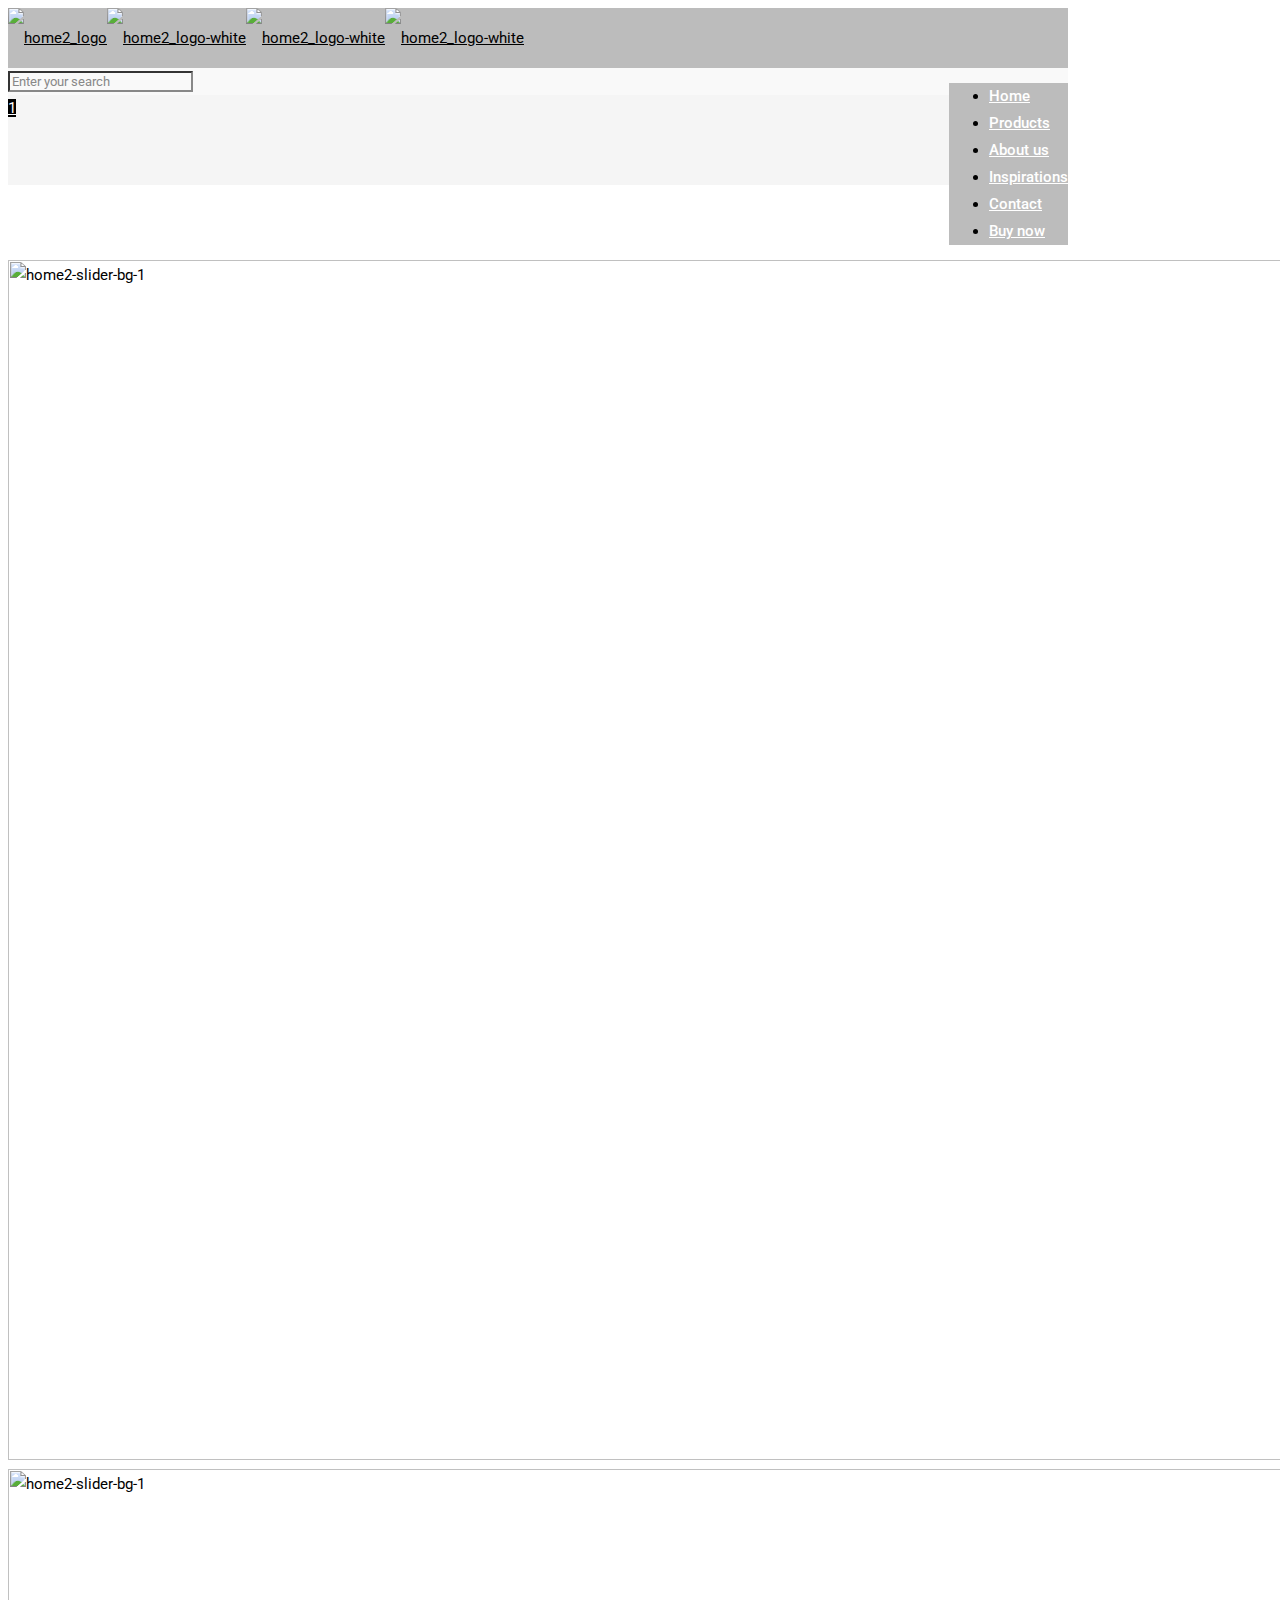
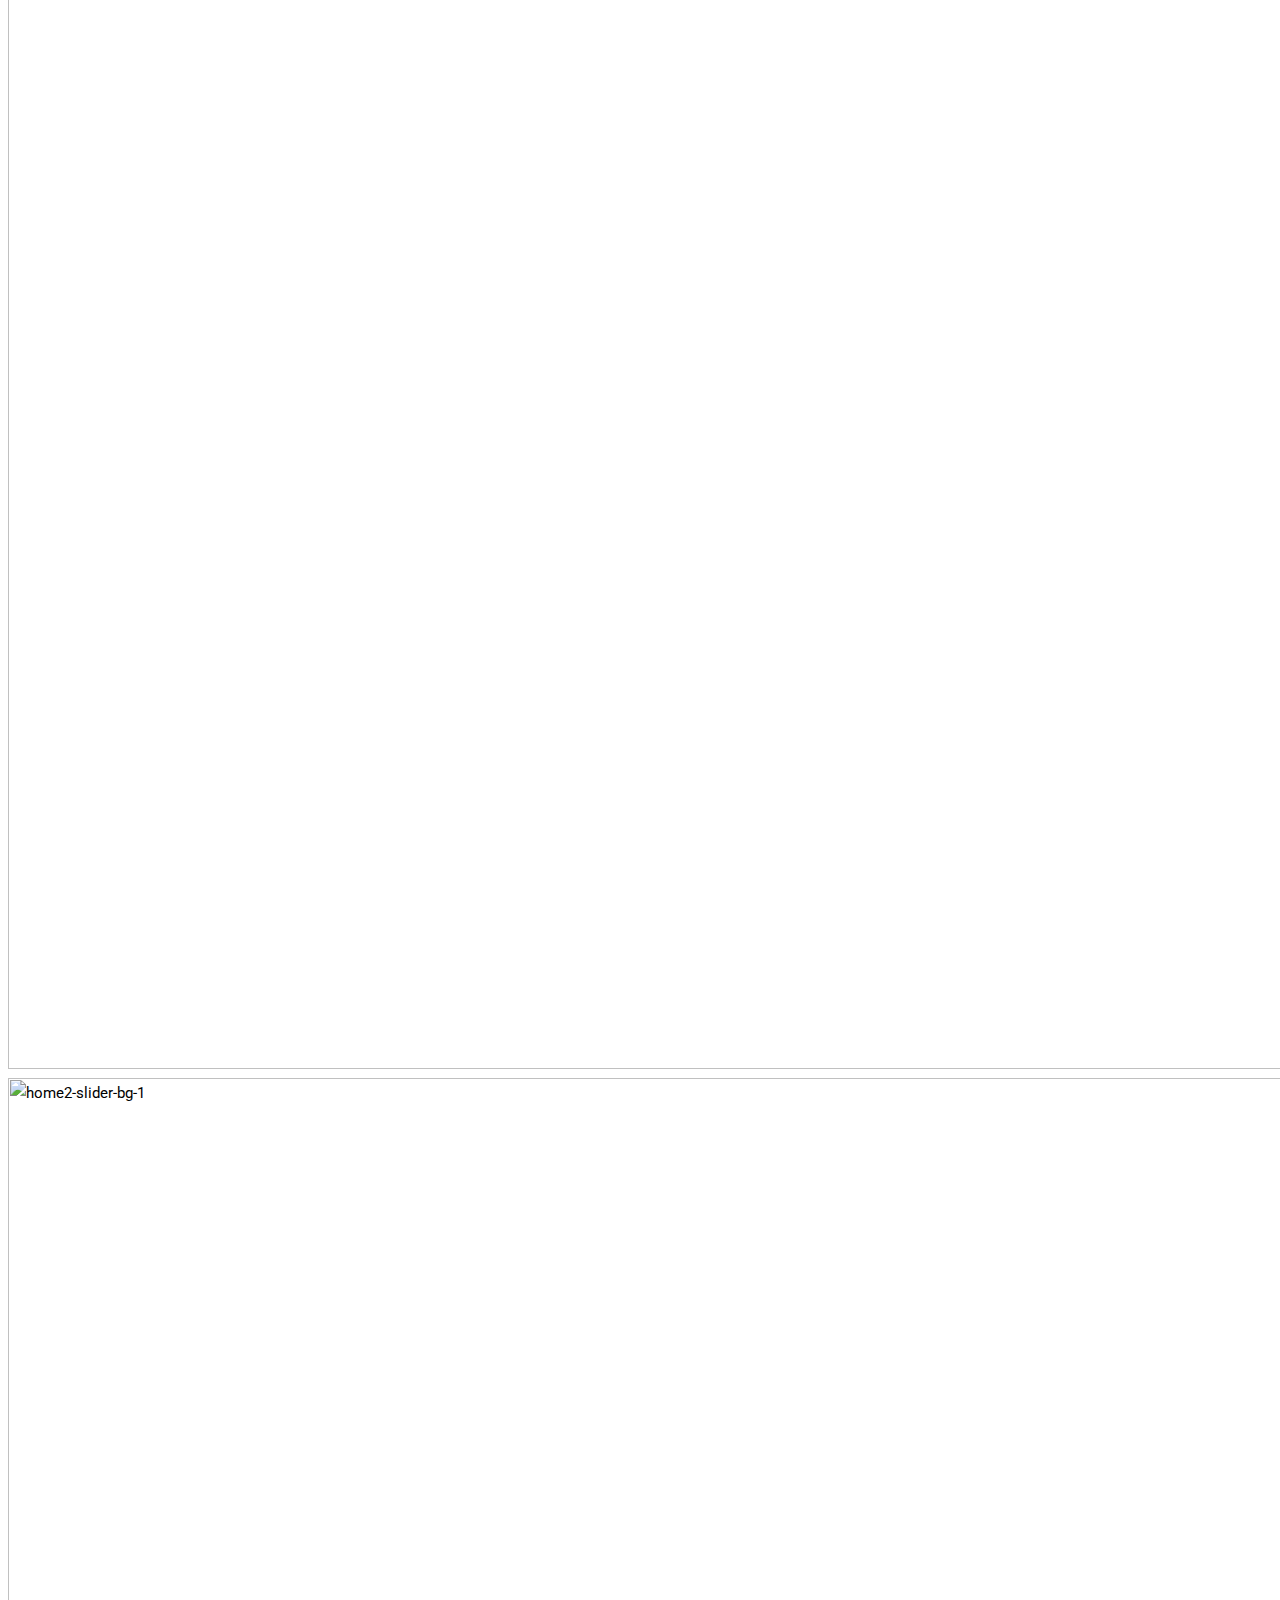
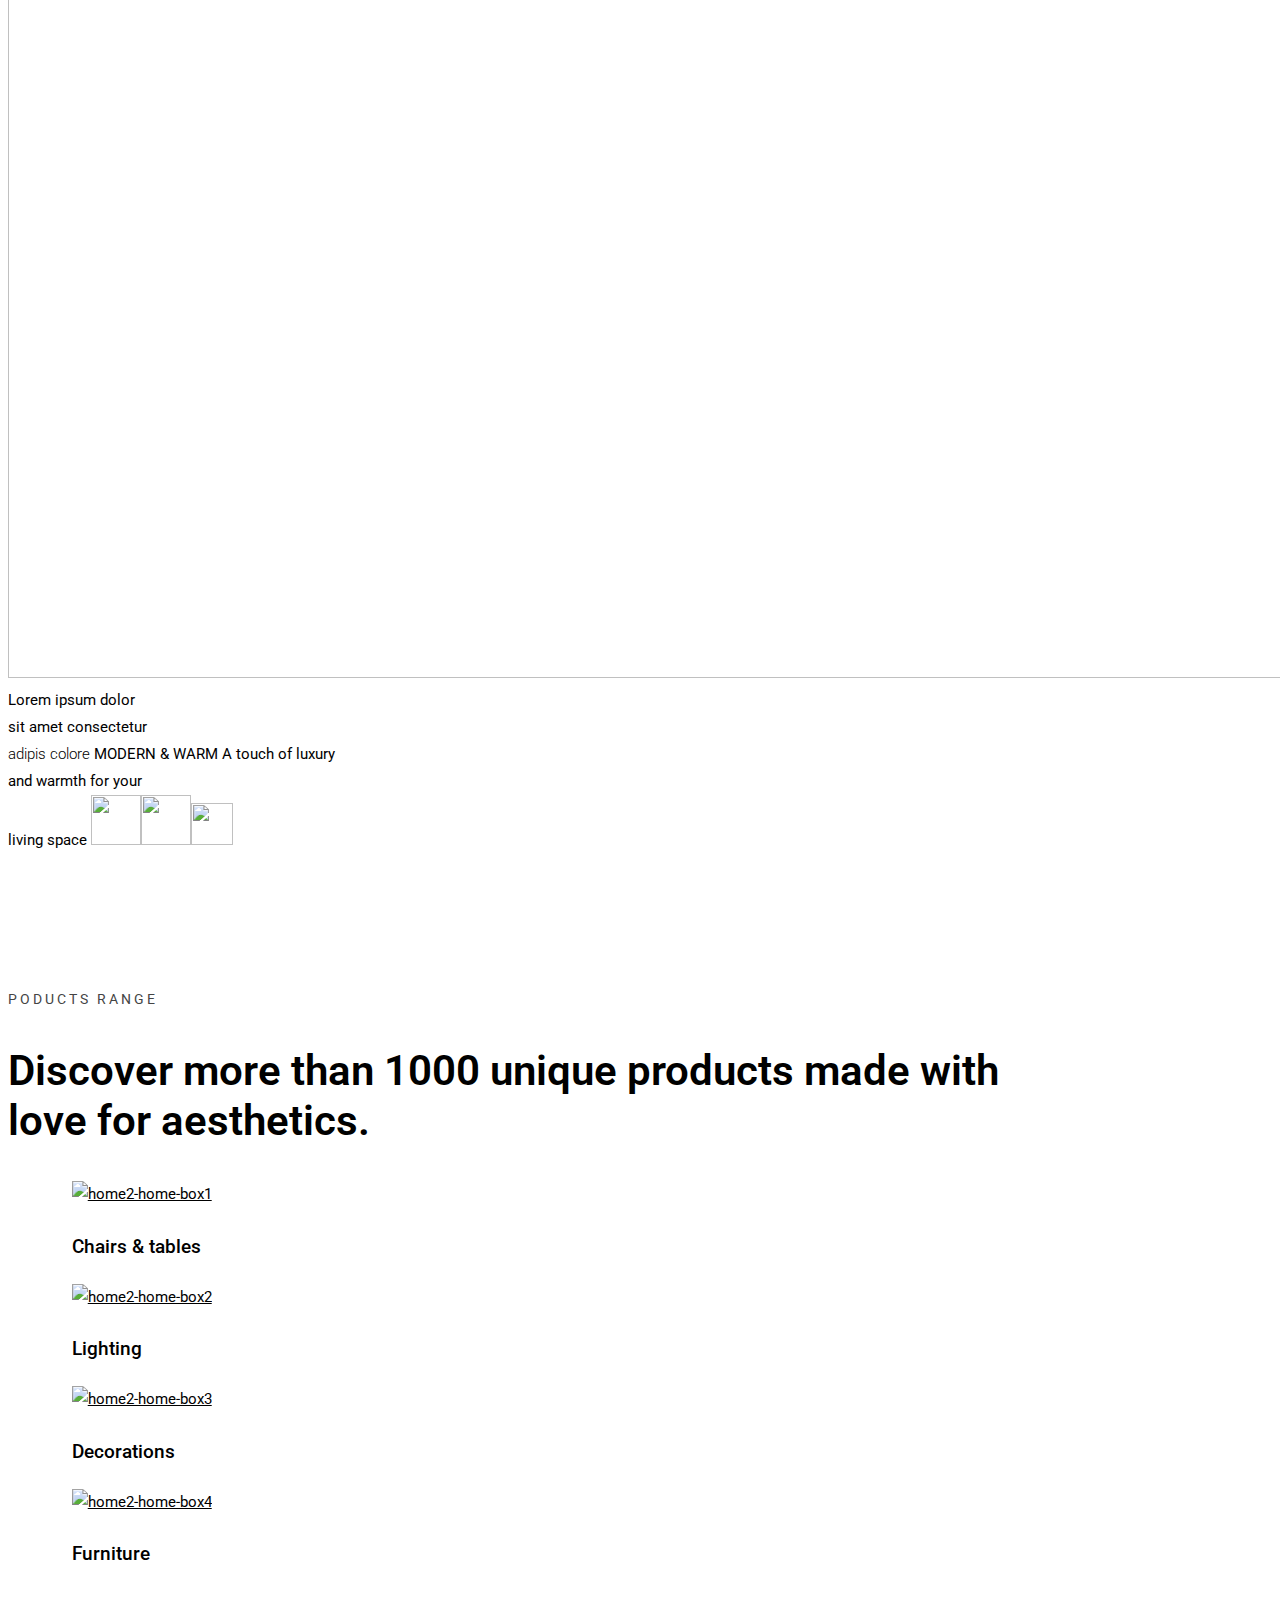
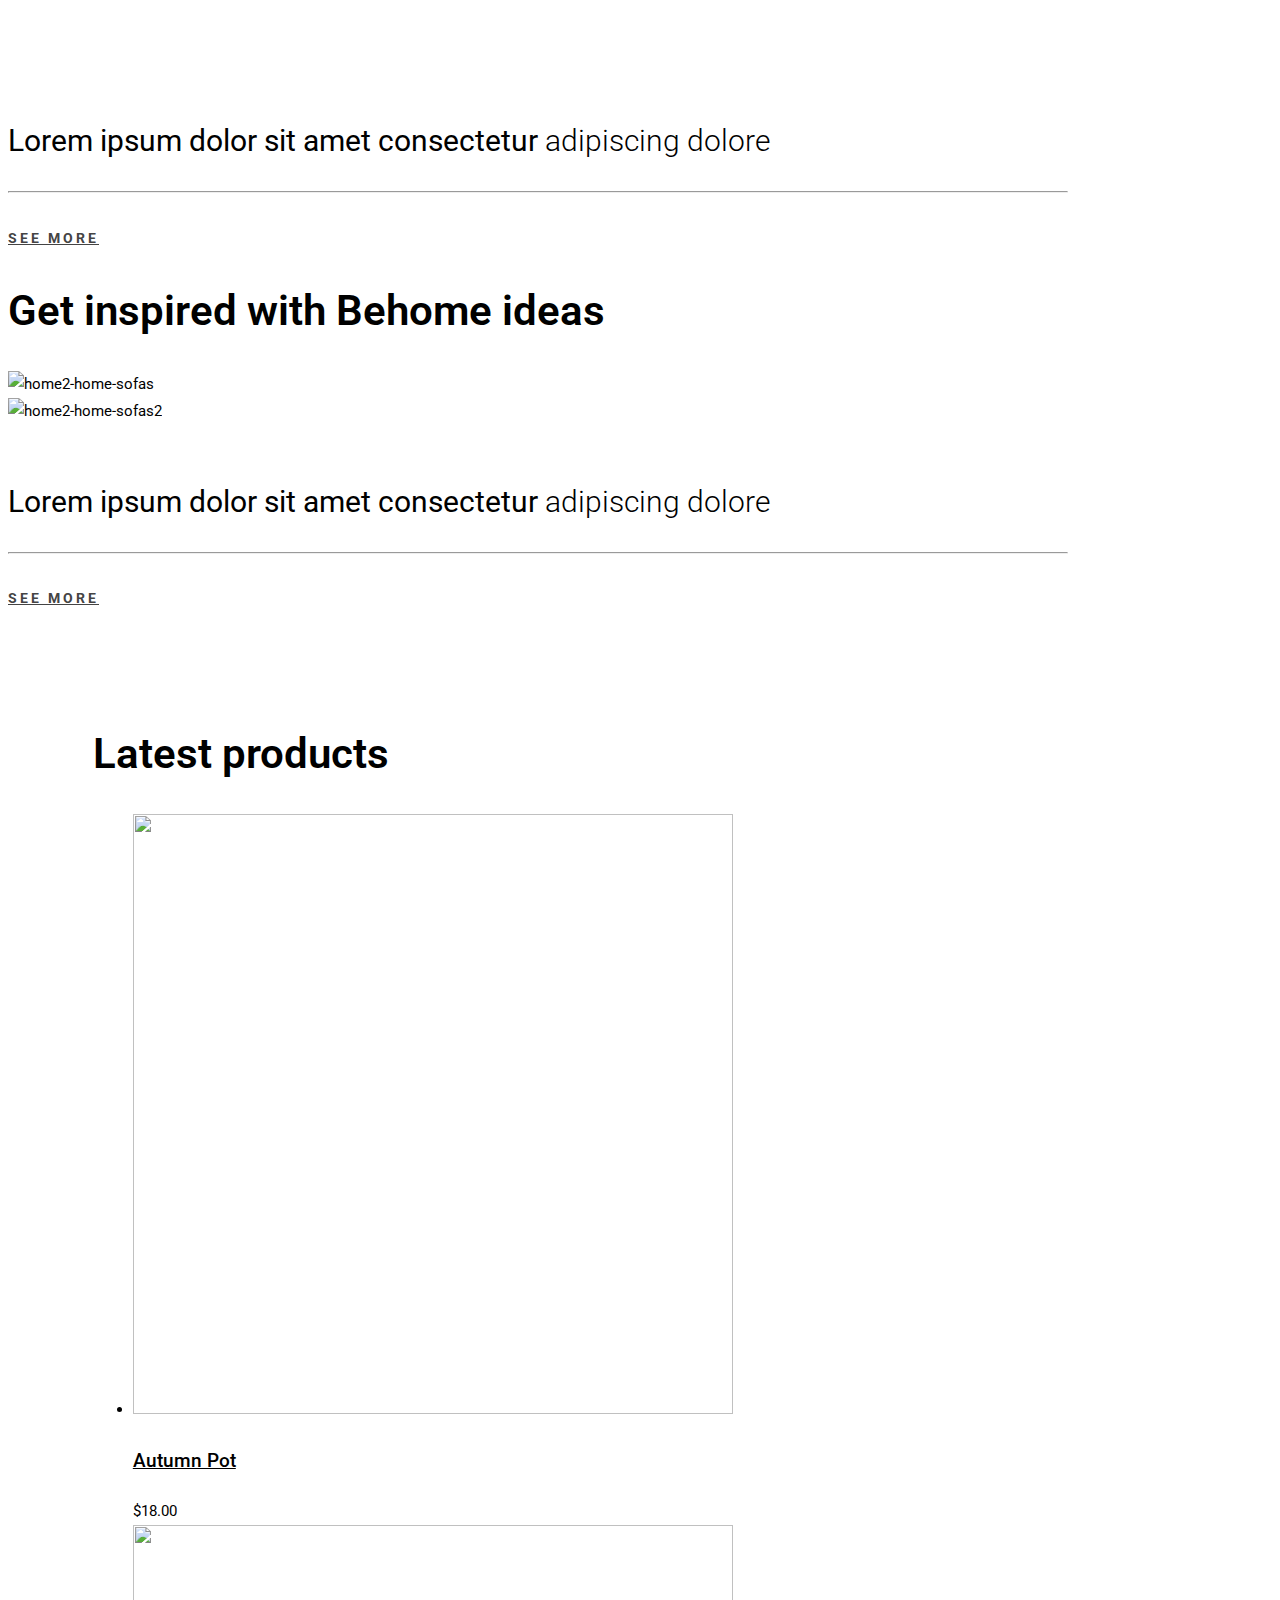
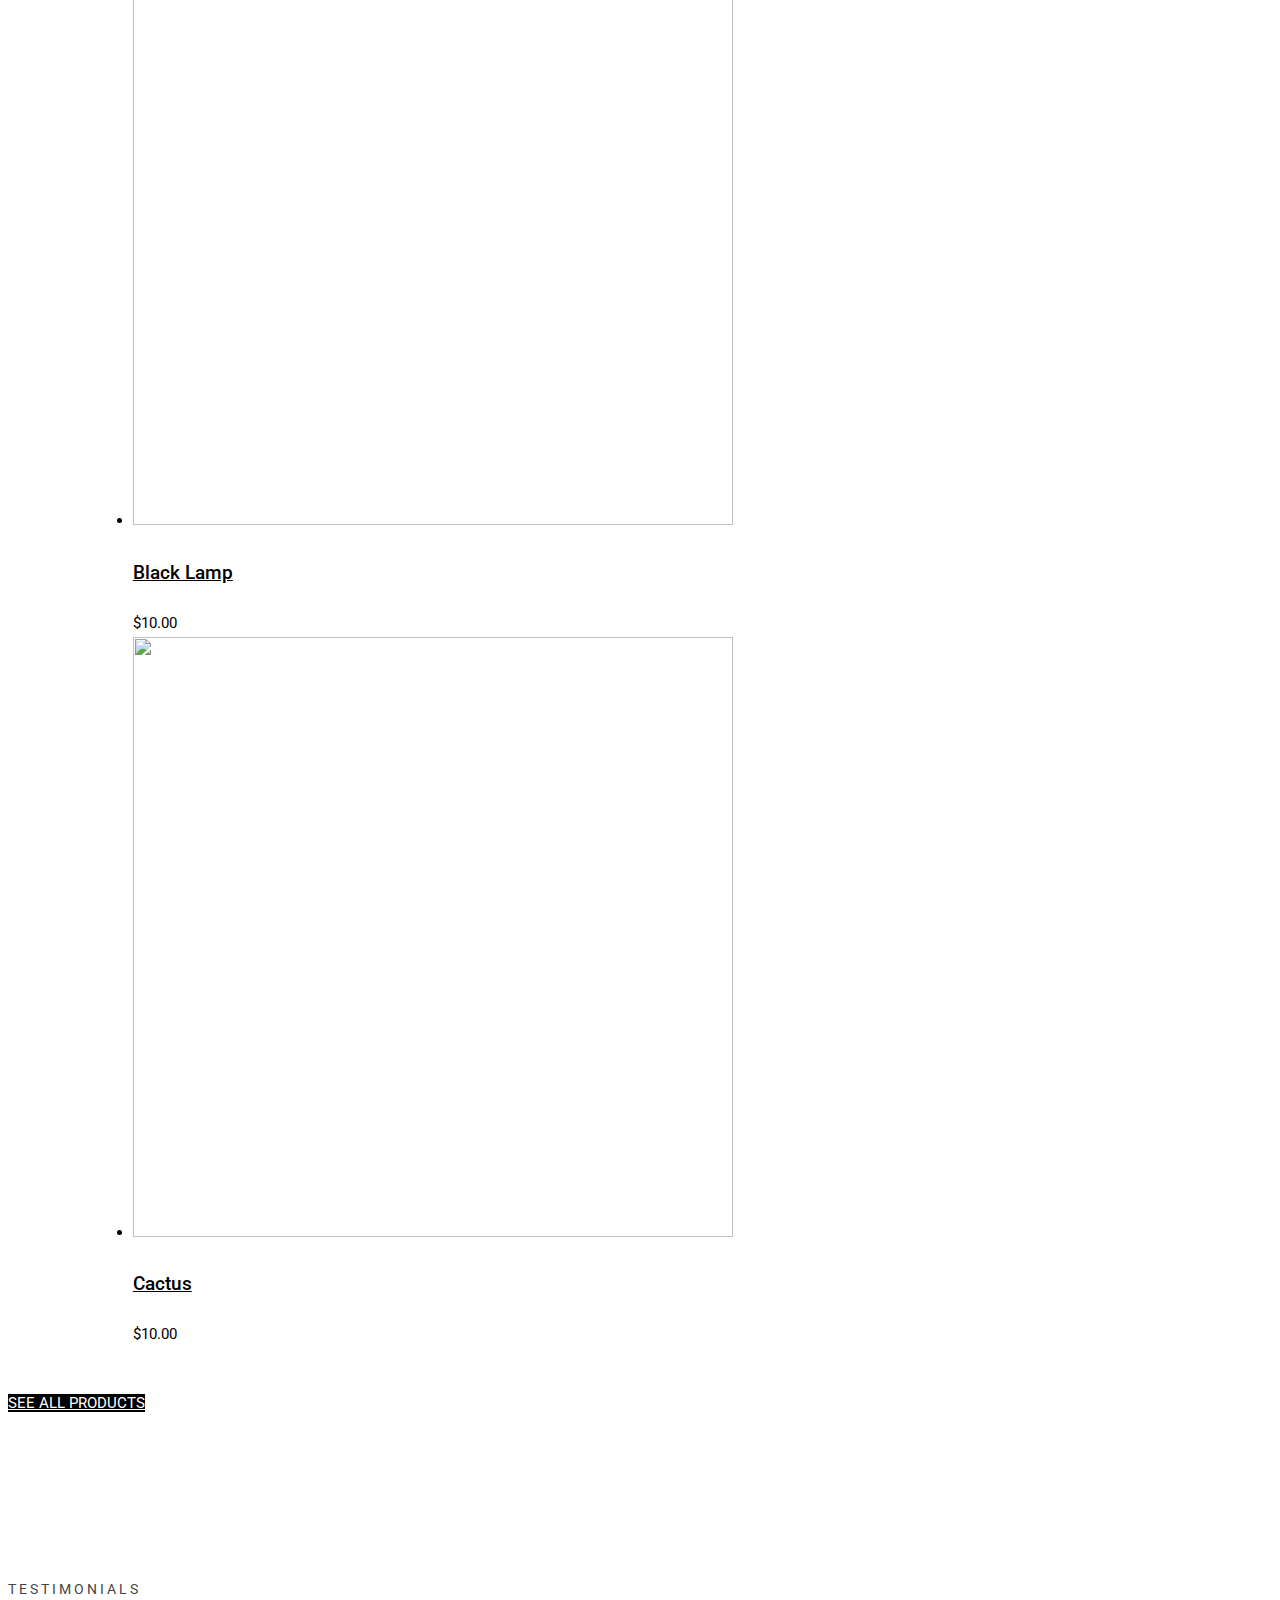
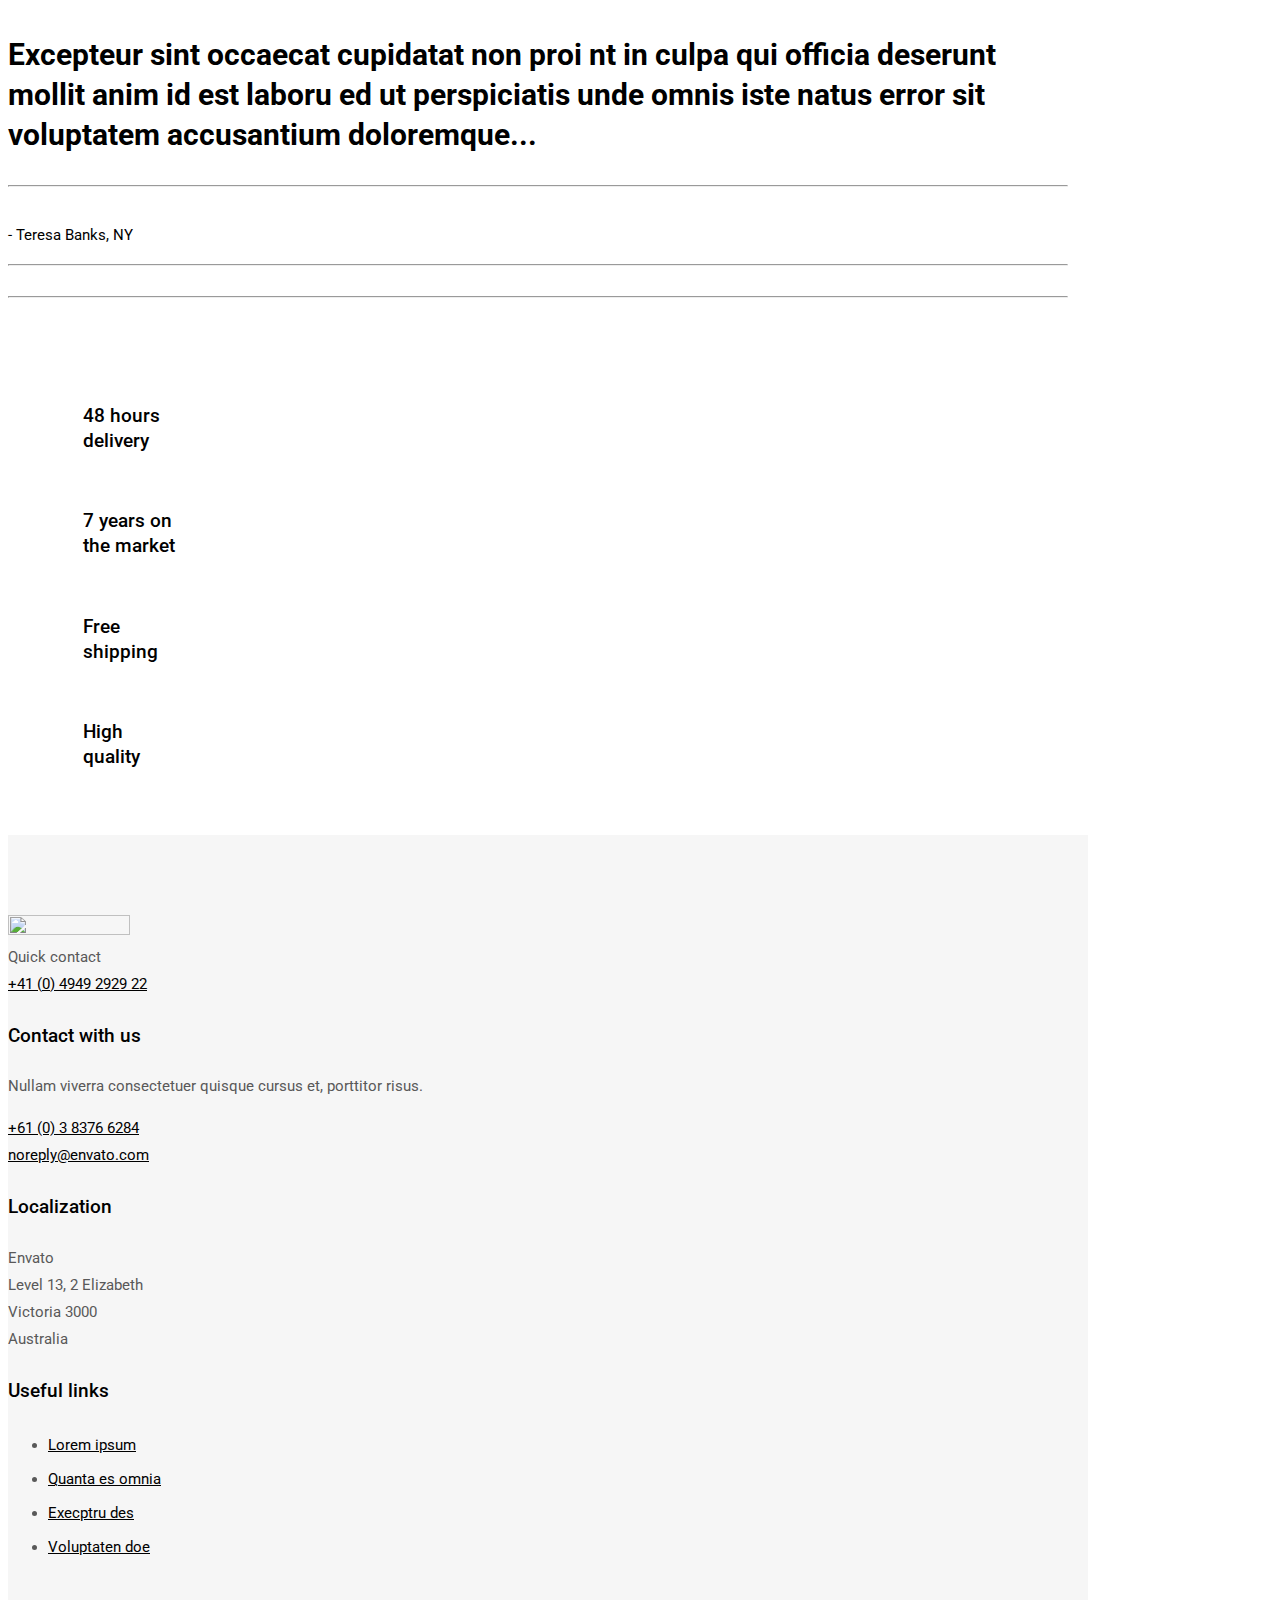
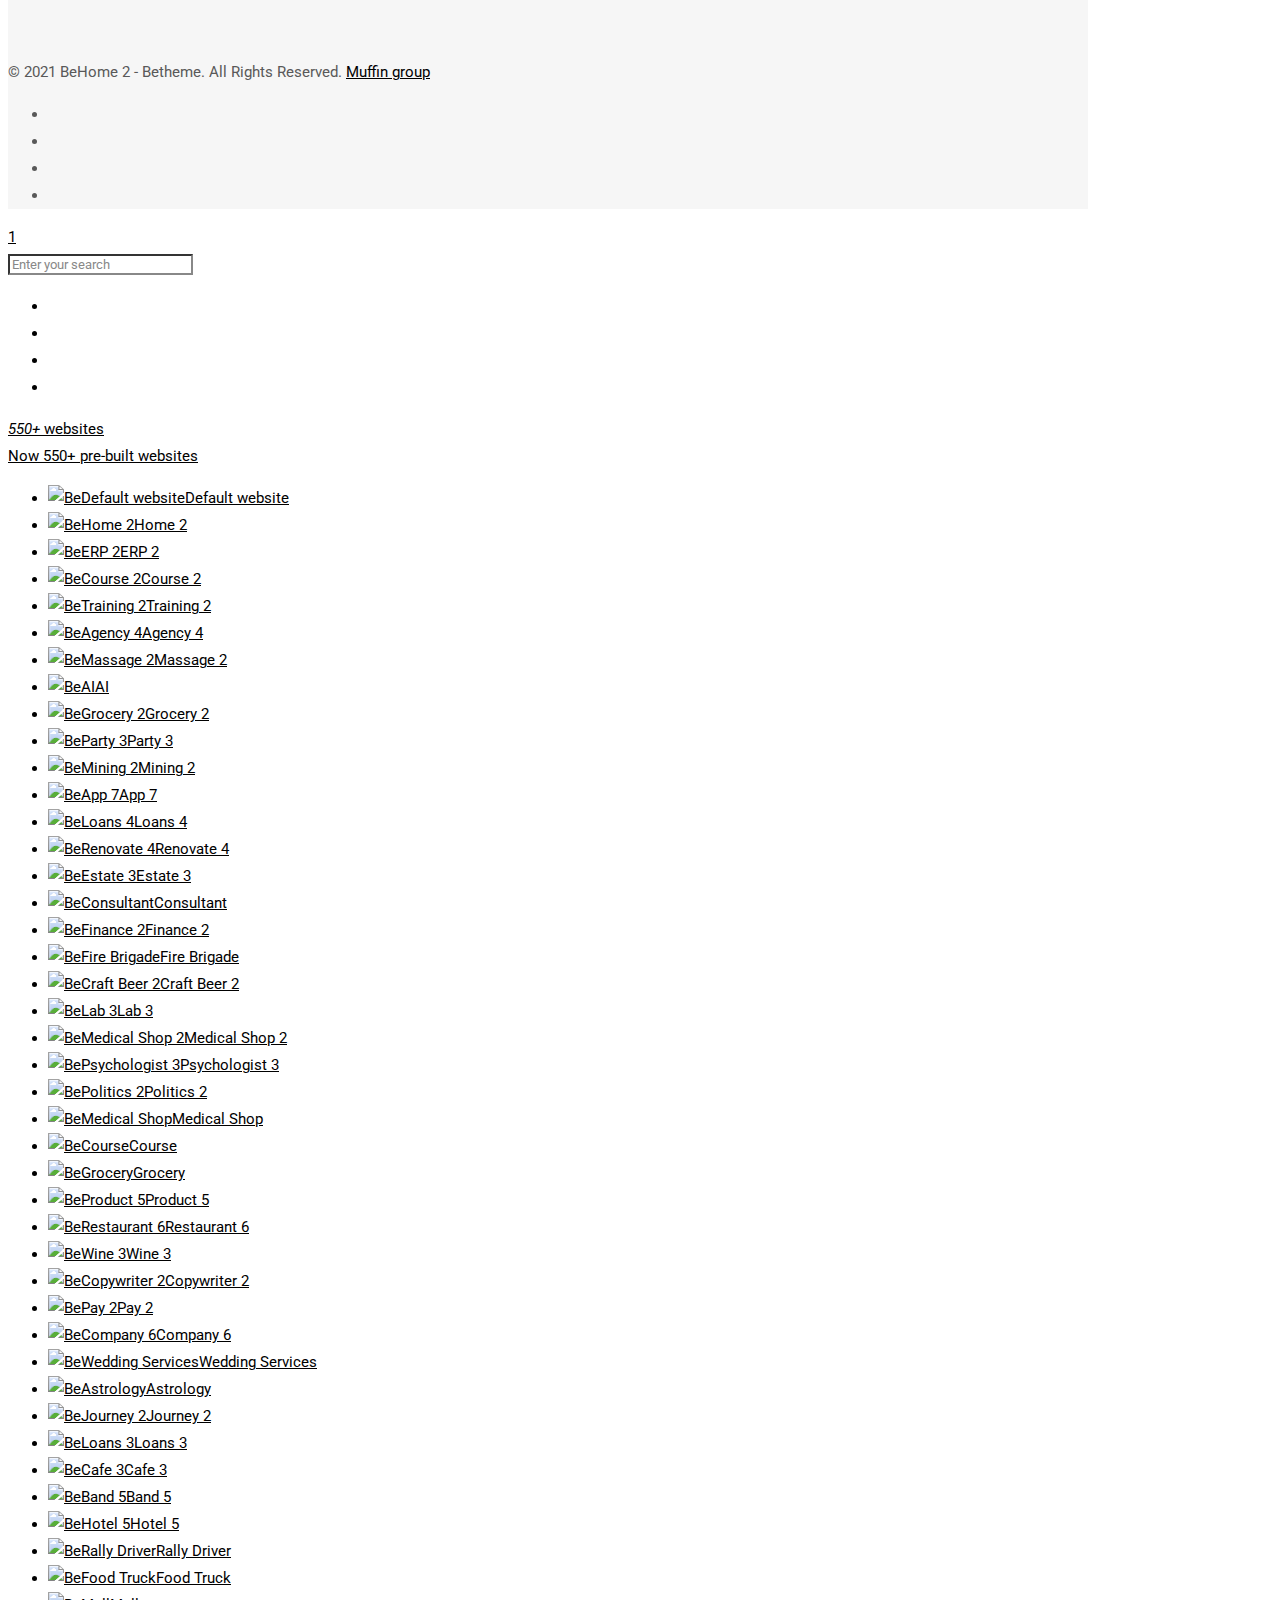
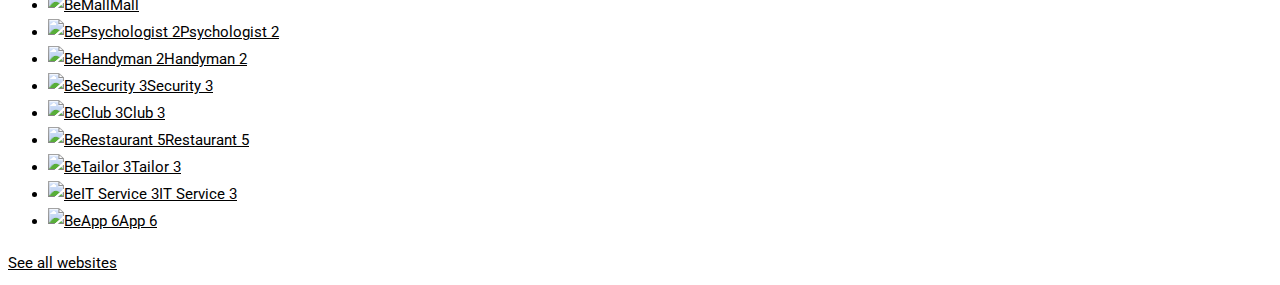
==== _add-to-cart=71.html @ d2e12b35 "Add files via upload" ====
<!DOCTYPE html>
<html lang="en-US" class="no-js" itemscope itemtype="https://schema.org/WebPage"><head><meta charset="UTF-8"><link rel="alternate" hreflang="en-US" href="https://themes.muffingroup.com/be/home2/?add-to-cart=71"><script>(function(i,s,o,g,r,a,m){i['GoogleAnalyticsObject']=r;i[r]=i[r]||function(){(i[r].q=i[r].q||[]).push(arguments)},i[r].l=1*new Date();a=s.createElement(o),m=s.getElementsByTagName(o)[0];a.async=1;a.src=g;m.parentNode.insertBefore(a,m)})(window,document,'script','//www.google-analytics.com/analytics.js','ga');ga('create','UA-31305350-1','muffingroup.com');ga('send','pageview');</script><title>BeHome 2 &ndash; Betheme</title><meta name="format-detection" content="telephone=no"><meta name="viewport" content="width=device-width, initial-scale=1, maximum-scale=1"><link rel="shortcut icon" href="favicons/k_favi.png" type="image/x-icon"><link rel="dns-prefetch" href="//fonts.googleapis.com"><link rel="dns-prefetch" href="//s.w.org"><link rel="alternate" type="application/rss+xml" title="BeHome 2 - Betheme &raquo; Feed" href="https://themes.muffingroup.com/be/home2/feed/"><link rel="alternate" type="application/rss+xml" title="BeHome 2 - Betheme &raquo; Comments Feed" href="https://themes.muffingroup.com/be/home2/comments/feed/"><script>window._wpemojiSettings={"baseUrl":"https:\/\/s.w.org\/images\/core\/emoji\/12.0.0-1\/72x72\/","ext":".png","svgUrl":"https:\/\/s.w.org\/images\/core\/emoji\/12.0.0-1\/svg\/","svgExt":".svg","source":{"concatemoji":"https:\/\/themes.muffingroup.com\/be\/home2\/wp-includes\/js\/wp-emoji-release.min.js"}};
/*! This file is auto-generated */
!function(e,a,t){var r,n,o,i,p=a.createElement("canvas"),s=p.getContext&&p.getContext("2d");function c(e,t){var a=String.fromCharCode;s.clearRect(0,0,p.width,p.height),s.fillText(a.apply(this,e),0,0);var r=p.toDataURL();return s.clearRect(0,0,p.width,p.height),s.fillText(a.apply(this,t),0,0),r===p.toDataURL()}function l(e){if(!s||!s.fillText)return!1;switch(s.textBaseline="top",s.font="600 32px Arial",e){case"flag":return!c([127987,65039,8205,9895,65039],[127987,65039,8203,9895,65039])&&(!c([55356,56826,55356,56819],[55356,56826,8203,55356,56819])&&!c([55356,57332,56128,56423,56128,56418,56128,56421,56128,56430,56128,56423,56128,56447],[55356,57332,8203,56128,56423,8203,56128,56418,8203,56128,56421,8203,56128,56430,8203,56128,56423,8203,56128,56447]));case"emoji":return!c([55357,56424,55356,57342,8205,55358,56605,8205,55357,56424,55356,57340],[55357,56424,55356,57342,8203,55358,56605,8203,55357,56424,55356,57340])}return!1}function d(e){var t=a.createElement("script");t.src=e,t.defer=t.type="text/javascript",a.getElementsByTagName("head")[0].appendChild(t)}for(i=Array("flag","emoji"),t.supports={everything:!0,everythingExceptFlag:!0},o=0;o<i.length;o++)t.supports[i[o]]=l(i[o]),t.supports.everything=t.supports.everything&&t.supports[i[o]],"flag"!==i[o]&&(t.supports.everythingExceptFlag=t.supports.everythingExceptFlag&&t.supports[i[o]]);t.supports.everythingExceptFlag=t.supports.everythingExceptFlag&&!t.supports.flag,t.DOMReady=!1,t.readyCallback=function(){t.DOMReady=!0},t.supports.everything||(n=function(){t.readyCallback()},a.addEventListener?(a.addEventListener("DOMContentLoaded",n,!1),e.addEventListener("load",n,!1)):(e.attachEvent("onload",n),a.attachEvent("onreadystatechange",function(){"complete"===a.readyState&&t.readyCallback()})),(r=t.source||{}).concatemoji?d(r.concatemoji):r.wpemoji&&r.twemoji&&(d(r.twemoji),d(r.wpemoji)))}(window,document,window._wpemojiSettings);</script><style>img.wp-smiley,
img.emoji {
	display: inline !important;
	border: none !important;
	box-shadow: none !important;
	height: 1em !important;
	width: 1em !important;
	margin: 0 .07em !important;
	vertical-align: -0.1em !important;
	background: none !important;
	padding: 0 !important;
}</style><link rel="stylesheet" href="css/minify-79435.css" media="all"><style id="rs-plugin-settings-inline-css">#rs-demo-id {}</style><link rel="stylesheet" href="css/minify-40680.css" media="all"><style id="woocommerce-inline-inline-css">.woocommerce form .form-row .required { visibility: visible; }</style><link rel="stylesheet" href="css/minify-56a3f.css" media="all"><link rel="stylesheet" id="mfn-fonts-css" href="https://fonts.googleapis.com/css?family=Roboto%3A1%2C300%2C400%2C400italic%2C500%2C700%2C700italic&amp;ver=5.4.4" type="text/css" media="all"><link rel="stylesheet" href="css/minify-83d0e.css" media="all"><style id="mfn-dynamic-inline-css">@media only screen and (min-width: 1240px){body:not(.header-simple) #Top_bar #menu{display:block!important}.tr-menu #Top_bar #menu{background:none!important}#Top_bar .menu > li > ul.mfn-megamenu{width:984px}#Top_bar .menu > li > ul.mfn-megamenu > li{float:left}#Top_bar .menu > li > ul.mfn-megamenu > li.mfn-megamenu-cols-1{width:100%}#Top_bar .menu > li > ul.mfn-megamenu > li.mfn-megamenu-cols-2{width:50%}#Top_bar .menu > li > ul.mfn-megamenu > li.mfn-megamenu-cols-3{width:33.33%}#Top_bar .menu > li > ul.mfn-megamenu > li.mfn-megamenu-cols-4{width:25%}#Top_bar .menu > li > ul.mfn-megamenu > li.mfn-megamenu-cols-5{width:20%}#Top_bar .menu > li > ul.mfn-megamenu > li.mfn-megamenu-cols-6{width:16.66%}#Top_bar .menu > li > ul.mfn-megamenu > li > ul{display:block!important;position:inherit;left:auto;top:auto;border-width:0 1px 0 0}#Top_bar .menu > li > ul.mfn-megamenu > li:last-child > ul{border:0}#Top_bar .menu > li > ul.mfn-megamenu > li > ul li{width:auto}#Top_bar .menu > li > ul.mfn-megamenu a.mfn-megamenu-title{text-transform:uppercase;font-weight:400;background:none}#Top_bar .menu > li > ul.mfn-megamenu a .menu-arrow{display:none}.menuo-right #Top_bar .menu > li > ul.mfn-megamenu{left:auto;right:0}.menuo-right #Top_bar .menu > li > ul.mfn-megamenu-bg{box-sizing:border-box}#Top_bar .menu > li > ul.mfn-megamenu-bg{padding:20px 166px 20px 20px;background-repeat:no-repeat;background-position:right bottom}.rtl #Top_bar .menu > li > ul.mfn-megamenu-bg{padding-left:166px;padding-right:20px;background-position:left bottom}#Top_bar .menu > li > ul.mfn-megamenu-bg > li{background:none}#Top_bar .menu > li > ul.mfn-megamenu-bg > li a{border:none}#Top_bar .menu > li > ul.mfn-megamenu-bg > li > ul{background:none!important;-webkit-box-shadow:0 0 0 0;-moz-box-shadow:0 0 0 0;box-shadow:0 0 0 0}.mm-vertical #Top_bar .container{position:relative;}.mm-vertical #Top_bar .top_bar_left{position:static;}.mm-vertical #Top_bar .menu > li ul{box-shadow:0 0 0 0 transparent!important;background-image:none;}.mm-vertical #Top_bar .menu > li > ul.mfn-megamenu{width:98%!important;margin:0 1%;padding:20px 0;}.mm-vertical.header-plain #Top_bar .menu > li > ul.mfn-megamenu{width:100%!important;margin:0;}.mm-vertical #Top_bar .menu > li > ul.mfn-megamenu > li{display:table-cell;float:none!important;width:10%;padding:0 15px;border-right:1px solid rgba(0, 0, 0, 0.05);}.mm-vertical #Top_bar .menu > li > ul.mfn-megamenu > li:last-child{border-right-width:0}.mm-vertical #Top_bar .menu > li > ul.mfn-megamenu > li.hide-border{border-right-width:0}.mm-vertical #Top_bar .menu > li > ul.mfn-megamenu > li a{border-bottom-width:0;padding:9px 15px;line-height:120%;}.mm-vertical #Top_bar .menu > li > ul.mfn-megamenu a.mfn-megamenu-title{font-weight:700;}.rtl .mm-vertical #Top_bar .menu > li > ul.mfn-megamenu > li:first-child{border-right-width:0}.rtl .mm-vertical #Top_bar .menu > li > ul.mfn-megamenu > li:last-child{border-right-width:1px}.header-plain:not(.menuo-right) #Header .top_bar_left{width:auto!important}.header-stack.header-center #Top_bar #menu{display:inline-block!important}.header-simple #Top_bar #menu{display:none;height:auto;width:300px;bottom:auto;top:100%;right:1px;position:absolute;margin:0}.header-simple #Header a.responsive-menu-toggle{display:block;right:10px}.header-simple #Top_bar #menu > ul{width:100%;float:left}.header-simple #Top_bar #menu ul li{width:100%;padding-bottom:0;border-right:0;position:relative}.header-simple #Top_bar #menu ul li a{padding:0 20px;margin:0;display:block;height:auto;line-height:normal;border:none}.header-simple #Top_bar #menu ul li a:after{display:none}.header-simple #Top_bar #menu ul li a span{border:none;line-height:44px;display:inline;padding:0}.header-simple #Top_bar #menu ul li.submenu .menu-toggle{display:block;position:absolute;right:0;top:0;width:44px;height:44px;line-height:44px;font-size:30px;font-weight:300;text-align:center;cursor:pointer;color:#444;opacity:0.33;}.header-simple #Top_bar #menu ul li.submenu .menu-toggle:after{content:"+"}.header-simple #Top_bar #menu ul li.hover > .menu-toggle:after{content:"-"}.header-simple #Top_bar #menu ul li.hover a{border-bottom:0}.header-simple #Top_bar #menu ul.mfn-megamenu li .menu-toggle{display:none}.header-simple #Top_bar #menu ul li ul{position:relative!important;left:0!important;top:0;padding:0;margin:0!important;width:auto!important;background-image:none}.header-simple #Top_bar #menu ul li ul li{width:100%!important;display:block;padding:0;}.header-simple #Top_bar #menu ul li ul li a{padding:0 20px 0 30px}.header-simple #Top_bar #menu ul li ul li a .menu-arrow{display:none}.header-simple #Top_bar #menu ul li ul li a span{padding:0}.header-simple #Top_bar #menu ul li ul li a span:after{display:none!important}.header-simple #Top_bar .menu > li > ul.mfn-megamenu a.mfn-megamenu-title{text-transform:uppercase;font-weight:400}.header-simple #Top_bar .menu > li > ul.mfn-megamenu > li > ul{display:block!important;position:inherit;left:auto;top:auto}.header-simple #Top_bar #menu ul li ul li ul{border-left:0!important;padding:0;top:0}.header-simple #Top_bar #menu ul li ul li ul li a{padding:0 20px 0 40px}.rtl.header-simple #Top_bar #menu{left:1px;right:auto}.rtl.header-simple #Top_bar a.responsive-menu-toggle{left:10px;right:auto}.rtl.header-simple #Top_bar #menu ul li.submenu .menu-toggle{left:0;right:auto}.rtl.header-simple #Top_bar #menu ul li ul{left:auto!important;right:0!important}.rtl.header-simple #Top_bar #menu ul li ul li a{padding:0 30px 0 20px}.rtl.header-simple #Top_bar #menu ul li ul li ul li a{padding:0 40px 0 20px}.menu-highlight #Top_bar .menu > li{margin:0 2px}.menu-highlight:not(.header-creative) #Top_bar .menu > li > a{margin:20px 0;padding:0;-webkit-border-radius:5px;border-radius:5px}.menu-highlight #Top_bar .menu > li > a:after{display:none}.menu-highlight #Top_bar .menu > li > a span:not(.description){line-height:50px}.menu-highlight #Top_bar .menu > li > a span.description{display:none}.menu-highlight.header-stack #Top_bar .menu > li > a{margin:10px 0!important}.menu-highlight.header-stack #Top_bar .menu > li > a span:not(.description){line-height:40px}.menu-highlight.header-transparent #Top_bar .menu > li > a{margin:5px 0}.menu-highlight.header-simple #Top_bar #menu ul li,.menu-highlight.header-creative #Top_bar #menu ul li{margin:0}.menu-highlight.header-simple #Top_bar #menu ul li > a,.menu-highlight.header-creative #Top_bar #menu ul li > a{-webkit-border-radius:0;border-radius:0}.menu-highlight:not(.header-fixed):not(.header-simple) #Top_bar.is-sticky .menu > li > a{margin:10px 0!important;padding:5px 0!important}.menu-highlight:not(.header-fixed):not(.header-simple) #Top_bar.is-sticky .menu > li > a span{line-height:30px!important}.header-modern.menu-highlight.menuo-right .menu_wrapper{margin-right:20px}.menu-line-below #Top_bar .menu > li > a:after{top:auto;bottom:-4px}.menu-line-below #Top_bar.is-sticky .menu > li > a:after{top:auto;bottom:-4px}.menu-line-below-80 #Top_bar:not(.is-sticky) .menu > li > a:after{height:4px;left:10%;top:50%;margin-top:20px;width:80%}.menu-line-below-80-1 #Top_bar:not(.is-sticky) .menu > li > a:after{height:1px;left:10%;top:50%;margin-top:20px;width:80%}.menu-link-color #Top_bar .menu > li > a:after{display:none!important}.menu-arrow-top #Top_bar .menu > li > a:after{background:none repeat scroll 0 0 rgba(0,0,0,0)!important;border-color:#ccc transparent transparent;border-style:solid;border-width:7px 7px 0;display:block;height:0;left:50%;margin-left:-7px;top:0!important;width:0}.menu-arrow-top #Top_bar.is-sticky .menu > li > a:after{top:0!important}.menu-arrow-bottom #Top_bar .menu > li > a:after{background:none!important;border-color:transparent transparent #ccc;border-style:solid;border-width:0 7px 7px;display:block;height:0;left:50%;margin-left:-7px;top:auto;bottom:0;width:0}.menu-arrow-bottom #Top_bar.is-sticky .menu > li > a:after{top:auto;bottom:0}.menuo-no-borders #Top_bar .menu > li > a span{border-width:0!important}.menuo-no-borders #Header_creative #Top_bar .menu > li > a span{border-bottom-width:0}.menuo-no-borders.header-plain #Top_bar a#header_cart,.menuo-no-borders.header-plain #Top_bar a#search_button,.menuo-no-borders.header-plain #Top_bar .wpml-languages,.menuo-no-borders.header-plain #Top_bar a.action_button{border-width:0}.menuo-right #Top_bar .menu_wrapper{float:right}.menuo-right.header-stack:not(.header-center) #Top_bar .menu_wrapper{margin-right:150px}body.header-creative{padding-left:50px}body.header-creative.header-open{padding-left:250px}body.error404,body.under-construction,body.template-blank{padding-left:0!important}.header-creative.footer-fixed #Footer,.header-creative.footer-sliding #Footer,.header-creative.footer-stick #Footer.is-sticky{box-sizing:border-box;padding-left:50px;}.header-open.footer-fixed #Footer,.header-open.footer-sliding #Footer,.header-creative.footer-stick #Footer.is-sticky{padding-left:250px;}.header-rtl.header-creative.footer-fixed #Footer,.header-rtl.header-creative.footer-sliding #Footer,.header-rtl.header-creative.footer-stick #Footer.is-sticky{padding-left:0;padding-right:50px;}.header-rtl.header-open.footer-fixed #Footer,.header-rtl.header-open.footer-sliding #Footer,.header-rtl.header-creative.footer-stick #Footer.is-sticky{padding-right:250px;}#Header_creative{background-color:#fff;position:fixed;width:250px;height:100%;left:-200px;top:0;z-index:9002;-webkit-box-shadow:2px 0 4px 2px rgba(0,0,0,.15);box-shadow:2px 0 4px 2px rgba(0,0,0,.15)}#Header_creative .container{width:100%}#Header_creative .creative-wrapper{opacity:0;margin-right:50px}#Header_creative a.creative-menu-toggle{display:block;width:34px;height:34px;line-height:34px;font-size:22px;text-align:center;position:absolute;top:10px;right:8px;border-radius:3px}.admin-bar #Header_creative a.creative-menu-toggle{top:42px}#Header_creative #Top_bar{position:static;width:100%}#Header_creative #Top_bar .top_bar_left{width:100%!important;float:none}#Header_creative #Top_bar .top_bar_right{width:100%!important;float:none;height:auto;margin-bottom:35px;text-align:center;padding:0 20px;top:0;-webkit-box-sizing:border-box;-moz-box-sizing:border-box;box-sizing:border-box}#Header_creative #Top_bar .top_bar_right:before{display:none}#Header_creative #Top_bar .top_bar_right_wrapper{top:0}#Header_creative #Top_bar .logo{float:none;text-align:center;margin:15px 0}#Header_creative #Top_bar #menu{background-color:transparent}#Header_creative #Top_bar .menu_wrapper{float:none;margin:0 0 30px}#Header_creative #Top_bar .menu > li{width:100%;float:none;position:relative}#Header_creative #Top_bar .menu > li > a{padding:0;text-align:center}#Header_creative #Top_bar .menu > li > a:after{display:none}#Header_creative #Top_bar .menu > li > a span{border-right:0;border-bottom-width:1px;line-height:38px}#Header_creative #Top_bar .menu li ul{left:100%;right:auto;top:0;box-shadow:2px 2px 2px 0 rgba(0,0,0,0.03);-webkit-box-shadow:2px 2px 2px 0 rgba(0,0,0,0.03)}#Header_creative #Top_bar .menu > li > ul.mfn-megamenu{margin:0;width:700px!important;}#Header_creative #Top_bar .menu > li > ul.mfn-megamenu > li > ul{left:0}#Header_creative #Top_bar .menu li ul li a{padding-top:9px;padding-bottom:8px}#Header_creative #Top_bar .menu li ul li ul{top:0}#Header_creative #Top_bar .menu > li > a span.description{display:block;font-size:13px;line-height:28px!important;clear:both}#Header_creative #Top_bar .search_wrapper{left:100%;top:auto;bottom:0}#Header_creative #Top_bar a#header_cart{display:inline-block;float:none;top:3px}#Header_creative #Top_bar a#search_button{display:inline-block;float:none;top:3px}#Header_creative #Top_bar .wpml-languages{display:inline-block;float:none;top:0}#Header_creative #Top_bar .wpml-languages.enabled:hover a.active{padding-bottom:11px}#Header_creative #Top_bar .action_button{display:inline-block;float:none;top:16px;margin:0}#Header_creative #Top_bar .banner_wrapper{display:block;text-align:center}#Header_creative #Top_bar .banner_wrapper img{max-width:100%;height:auto;display:inline-block}#Header_creative #Action_bar{display:none;position:absolute;bottom:0;top:auto;clear:both;padding:0 20px;box-sizing:border-box}#Header_creative #Action_bar .contact_details{text-align:center;margin-bottom:20px}#Header_creative #Action_bar .contact_details li{padding:0}#Header_creative #Action_bar .social{float:none;text-align:center;padding:5px 0 15px}#Header_creative #Action_bar .social li{margin-bottom:2px}#Header_creative #Action_bar .social-menu{float:none;text-align:center}#Header_creative #Action_bar .social-menu li{border-color:rgba(0,0,0,.1)}#Header_creative .social li a{color:rgba(0,0,0,.5)}#Header_creative .social li a:hover{color:#000}#Header_creative .creative-social{position:absolute;bottom:10px;right:0;width:50px}#Header_creative .creative-social li{display:block;float:none;width:100%;text-align:center;margin-bottom:5px}.header-creative .fixed-nav.fixed-nav-prev{margin-left:50px}.header-creative.header-open .fixed-nav.fixed-nav-prev{margin-left:250px}.menuo-last #Header_creative #Top_bar .menu li.last ul{top:auto;bottom:0}.header-open #Header_creative{left:0}.header-open #Header_creative .creative-wrapper{opacity:1;margin:0!important;}.header-open #Header_creative .creative-menu-toggle,.header-open #Header_creative .creative-social{display:none}.header-open #Header_creative #Action_bar{display:block}body.header-rtl.header-creative{padding-left:0;padding-right:50px}.header-rtl #Header_creative{left:auto;right:-200px}.header-rtl #Header_creative .creative-wrapper{margin-left:50px;margin-right:0}.header-rtl #Header_creative a.creative-menu-toggle{left:8px;right:auto}.header-rtl #Header_creative .creative-social{left:0;right:auto}.header-rtl #Footer #back_to_top.sticky{right:125px}.header-rtl #popup_contact{right:70px}.header-rtl #Header_creative #Top_bar .menu li ul{left:auto;right:100%}.header-rtl #Header_creative #Top_bar .search_wrapper{left:auto;right:100%;}.header-rtl .fixed-nav.fixed-nav-prev{margin-left:0!important}.header-rtl .fixed-nav.fixed-nav-next{margin-right:50px}body.header-rtl.header-creative.header-open{padding-left:0;padding-right:250px!important}.header-rtl.header-open #Header_creative{left:auto;right:0}.header-rtl.header-open #Footer #back_to_top.sticky{right:325px}.header-rtl.header-open #popup_contact{right:270px}.header-rtl.header-open .fixed-nav.fixed-nav-next{margin-right:250px}#Header_creative.active{left:-1px;}.header-rtl #Header_creative.active{left:auto;right:-1px;}#Header_creative.active .creative-wrapper{opacity:1;margin:0}.header-creative .vc_row[data-vc-full-width]{padding-left:50px}.header-creative.header-open .vc_row[data-vc-full-width]{padding-left:250px}.header-open .vc_parallax .vc_parallax-inner { left:auto; width: calc(100% - 250px); }.header-open.header-rtl .vc_parallax .vc_parallax-inner { left:0; right:auto; }#Header_creative.scroll{height:100%;overflow-y:auto}#Header_creative.scroll:not(.dropdown) .menu li ul{display:none!important}#Header_creative.scroll #Action_bar{position:static}#Header_creative.dropdown{outline:none}#Header_creative.dropdown #Top_bar .menu_wrapper{float:left}#Header_creative.dropdown #Top_bar #menu ul li{position:relative;float:left}#Header_creative.dropdown #Top_bar #menu ul li a:after{display:none}#Header_creative.dropdown #Top_bar #menu ul li a span{line-height:38px;padding:0}#Header_creative.dropdown #Top_bar #menu ul li.submenu .menu-toggle{display:block;position:absolute;right:0;top:0;width:38px;height:38px;line-height:38px;font-size:26px;font-weight:300;text-align:center;cursor:pointer;color:#444;opacity:0.33;}#Header_creative.dropdown #Top_bar #menu ul li.submenu .menu-toggle:after{content:"+"}#Header_creative.dropdown #Top_bar #menu ul li.hover > .menu-toggle:after{content:"-"}#Header_creative.dropdown #Top_bar #menu ul li.hover a{border-bottom:0}#Header_creative.dropdown #Top_bar #menu ul.mfn-megamenu li .menu-toggle{display:none}#Header_creative.dropdown #Top_bar #menu ul li ul{position:relative!important;left:0!important;top:0;padding:0;margin-left:0!important;width:auto!important;background-image:none}#Header_creative.dropdown #Top_bar #menu ul li ul li{width:100%!important}#Header_creative.dropdown #Top_bar #menu ul li ul li a{padding:0 10px;text-align:center}#Header_creative.dropdown #Top_bar #menu ul li ul li a .menu-arrow{display:none}#Header_creative.dropdown #Top_bar #menu ul li ul li a span{padding:0}#Header_creative.dropdown #Top_bar #menu ul li ul li a span:after{display:none!important}#Header_creative.dropdown #Top_bar .menu > li > ul.mfn-megamenu a.mfn-megamenu-title{text-transform:uppercase;font-weight:400}#Header_creative.dropdown #Top_bar .menu > li > ul.mfn-megamenu > li > ul{display:block!important;position:inherit;left:auto;top:auto}#Header_creative.dropdown #Top_bar #menu ul li ul li ul{border-left:0!important;padding:0;top:0}#Header_creative{transition: left .5s ease-in-out, right .5s ease-in-out;}#Header_creative .creative-wrapper{transition: opacity .5s ease-in-out, margin 0s ease-in-out .5s;}#Header_creative.active .creative-wrapper{transition: opacity .5s ease-in-out, margin 0s ease-in-out;}}@media only screen and (min-width: 768px){#Top_bar.is-sticky{position:fixed!important;width:100%;left:0;top:-60px;height:60px;z-index:701;background:#fff;opacity:.97;-webkit-box-shadow:0 2px 5px 0 rgba(0,0,0,0.1);-moz-box-shadow:0 2px 5px 0 rgba(0,0,0,0.1);box-shadow:0 2px 5px 0 rgba(0,0,0,0.1)}.layout-boxed.header-boxed #Top_bar.is-sticky{max-width:1240px;left:50%;-webkit-transform:translateX(-50%);transform:translateX(-50%)}#Top_bar.is-sticky .top_bar_left,#Top_bar.is-sticky .top_bar_right,#Top_bar.is-sticky .top_bar_right:before{background:none}#Top_bar.is-sticky .top_bar_right{top:-4px;height:auto;}#Top_bar.is-sticky .top_bar_right_wrapper{top:15px}.header-plain #Top_bar.is-sticky .top_bar_right_wrapper{top:0}#Top_bar.is-sticky .logo{width:auto;margin:0 30px 0 20px;padding:0}#Top_bar.is-sticky #logo,#Top_bar.is-sticky .custom-logo-link{padding:5px 0!important;height:50px!important;line-height:50px!important}.logo-no-sticky-padding #Top_bar.is-sticky #logo{height:60px!important;line-height:60px!important}#Top_bar.is-sticky #logo img.logo-main{display:none}#Top_bar.is-sticky #logo img.logo-sticky{display:inline;max-height:35px;}#Top_bar.is-sticky .menu_wrapper{clear:none}#Top_bar.is-sticky .menu_wrapper .menu > li > a{padding:15px 0}#Top_bar.is-sticky .menu > li > a,#Top_bar.is-sticky .menu > li > a span{line-height:30px}#Top_bar.is-sticky .menu > li > a:after{top:auto;bottom:-4px}#Top_bar.is-sticky .menu > li > a span.description{display:none}#Top_bar.is-sticky .secondary_menu_wrapper,#Top_bar.is-sticky .banner_wrapper{display:none}.header-overlay #Top_bar.is-sticky{display:none}.sticky-dark #Top_bar.is-sticky,.sticky-dark #Top_bar.is-sticky #menu{background:rgba(0,0,0,.8)}.sticky-dark #Top_bar.is-sticky .menu > li:not(.current-menu-item) > a{color:#fff}.sticky-dark #Top_bar.is-sticky .top_bar_right a:not(.action_button){color:rgba(255,255,255,.8)}.sticky-dark #Top_bar.is-sticky .wpml-languages a.active,.sticky-dark #Top_bar.is-sticky .wpml-languages ul.wpml-lang-dropdown{background:rgba(0,0,0,0.1);border-color:rgba(0,0,0,0.1)}.sticky-white #Top_bar.is-sticky,.sticky-white #Top_bar.is-sticky #menu{background:rgba(255,255,255,.8)}.sticky-white #Top_bar.is-sticky .menu > li:not(.current-menu-item) > a{color:#222}.sticky-white #Top_bar.is-sticky .top_bar_right a:not(.action_button){color:rgba(0,0,0,.8)}.sticky-white #Top_bar.is-sticky .wpml-languages a.active,.sticky-white #Top_bar.is-sticky .wpml-languages ul.wpml-lang-dropdown{background:rgba(255,255,255,0.1);border-color:rgba(0,0,0,0.1)}}@media only screen and (max-width: 1239px){#Top_bar #menu{display:none;height:auto;width:300px;bottom:auto;top:100%;right:1px;position:absolute;margin:0}#Top_bar a.responsive-menu-toggle{display:block}#Top_bar #menu > ul{width:100%;float:left}#Top_bar #menu ul li{width:100%;padding-bottom:0;border-right:0;position:relative}#Top_bar #menu ul li a{padding:0 25px;margin:0;display:block;height:auto;line-height:normal;border:none}#Top_bar #menu ul li a:after{display:none}#Top_bar #menu ul li a span{border:none;line-height:44px;display:inline;padding:0}#Top_bar #menu ul li a span.description{margin:0 0 0 5px}#Top_bar #menu ul li.submenu .menu-toggle{display:block;position:absolute;right:15px;top:0;width:44px;height:44px;line-height:44px;font-size:30px;font-weight:300;text-align:center;cursor:pointer;color:#444;opacity:0.33;}#Top_bar #menu ul li.submenu .menu-toggle:after{content:"+"}#Top_bar #menu ul li.hover > .menu-toggle:after{content:"-"}#Top_bar #menu ul li.hover a{border-bottom:0}#Top_bar #menu ul li a span:after{display:none!important}#Top_bar #menu ul.mfn-megamenu li .menu-toggle{display:none}#Top_bar #menu ul li ul{position:relative!important;left:0!important;top:0;padding:0;margin-left:0!important;width:auto!important;background-image:none!important;box-shadow:0 0 0 0 transparent!important;-webkit-box-shadow:0 0 0 0 transparent!important}#Top_bar #menu ul li ul li{width:100%!important}#Top_bar #menu ul li ul li a{padding:0 20px 0 35px}#Top_bar #menu ul li ul li a .menu-arrow{display:none}#Top_bar #menu ul li ul li a span{padding:0}#Top_bar #menu ul li ul li a span:after{display:none!important}#Top_bar .menu > li > ul.mfn-megamenu a.mfn-megamenu-title{text-transform:uppercase;font-weight:400}#Top_bar .menu > li > ul.mfn-megamenu > li > ul{display:block!important;position:inherit;left:auto;top:auto}#Top_bar #menu ul li ul li ul{border-left:0!important;padding:0;top:0}#Top_bar #menu ul li ul li ul li a{padding:0 20px 0 45px}.rtl #Top_bar #menu{left:1px;right:auto}.rtl #Top_bar a.responsive-menu-toggle{left:20px;right:auto}.rtl #Top_bar #menu ul li.submenu .menu-toggle{left:15px;right:auto;border-left:none;border-right:1px solid #eee}.rtl #Top_bar #menu ul li ul{left:auto!important;right:0!important}.rtl #Top_bar #menu ul li ul li a{padding:0 30px 0 20px}.rtl #Top_bar #menu ul li ul li ul li a{padding:0 40px 0 20px}.header-stack .menu_wrapper a.responsive-menu-toggle{position:static!important;margin:11px 0!important}.header-stack .menu_wrapper #menu{left:0;right:auto}.rtl.header-stack #Top_bar #menu{left:auto;right:0}.admin-bar #Header_creative{top:32px}.header-creative.layout-boxed{padding-top:85px}.header-creative.layout-full-width #Wrapper{padding-top:60px}#Header_creative{position:fixed;width:100%;left:0!important;top:0;z-index:1001}#Header_creative .creative-wrapper{display:block!important;opacity:1!important}#Header_creative .creative-menu-toggle,#Header_creative .creative-social{display:none!important;opacity:1!important}#Header_creative #Top_bar{position:static;width:100%}#Header_creative #Top_bar #logo,#Header_creative #Top_bar .custom-logo-link{height:50px;line-height:50px;padding:5px 0}#Header_creative #Top_bar #logo img.logo-sticky{max-height:40px!important}#Header_creative #logo img.logo-main{display:none}#Header_creative #logo img.logo-sticky{display:inline-block}.logo-no-sticky-padding #Header_creative #Top_bar #logo{height:60px;line-height:60px;padding:0}.logo-no-sticky-padding #Header_creative #Top_bar #logo img.logo-sticky{max-height:60px!important}#Header_creative #Action_bar{display:none}#Header_creative #Top_bar .top_bar_right{height:60px;top:0}#Header_creative #Top_bar .top_bar_right:before{display:none}#Header_creative #Top_bar .top_bar_right_wrapper{top:0;padding-top:9px}#Header_creative.scroll{overflow:visible!important}}#Header_wrapper, #Intro {background-color: #ffffff;}#Subheader {background-color: rgba(188,188,188,1);}.header-classic #Action_bar, .header-fixed #Action_bar, .header-plain #Action_bar, .header-split #Action_bar, .header-stack #Action_bar {background-color: #292b33;}#Sliding-top {background-color: #545454;}#Sliding-top a.sliding-top-control {border-right-color: #545454;}#Sliding-top.st-center a.sliding-top-control,#Sliding-top.st-left a.sliding-top-control {border-top-color: #545454;}#Footer {background-color: #f6f6f6;}body, ul.timeline_items, .icon_box a .desc, .icon_box a:hover .desc, .feature_list ul li a, .list_item a, .list_item a:hover,.widget_recent_entries ul li a, .flat_box a, .flat_box a:hover, .story_box .desc, .content_slider.carouselul li a .title,.content_slider.flat.description ul li .desc, .content_slider.flat.description ul li a .desc, .post-nav.minimal a i {color: #000000;}.post-nav.minimal a svg {fill: #000000;}.themecolor, .opening_hours .opening_hours_wrapper li span, .fancy_heading_icon .icon_top,.fancy_heading_arrows .icon-right-dir, .fancy_heading_arrows .icon-left-dir, .fancy_heading_line .title,.button-love a.mfn-love, .format-link .post-title .icon-link, .pager-single > span, .pager-single a:hover,.widget_meta ul, .widget_pages ul, .widget_rss ul, .widget_mfn_recent_comments ul li:after, .widget_archive ul,.widget_recent_comments ul li:after, .widget_nav_menu ul, .woocommerce ul.products li.product .price, .shop_slider .shop_slider_ul li .item_wrapper .price,.woocommerce-page ul.products li.product .price, .widget_price_filter .price_label .from, .widget_price_filter .price_label .to,.woocommerce ul.product_list_widget li .quantity .amount, .woocommerce .product div.entry-summary .price, .woocommerce .star-rating span,#Error_404 .error_pic i, .style-simple #Filters .filters_wrapper ul li a:hover, .style-simple #Filters .filters_wrapper ul li.current-cat a,.style-simple .quick_fact .title {color: #000000;}.themebg,#comments .commentlist > li .reply a.comment-reply-link,#Filters .filters_wrapper ul li a:hover,#Filters .filters_wrapper ul li.current-cat a,.fixed-nav .arrow,.offer_thumb .slider_pagination a:before,.offer_thumb .slider_pagination a.selected:after,.pager .pages a:hover,.pager .pages a.active,.pager .pages span.page-numbers.current,.pager-single span:after,.portfolio_group.exposure .portfolio-item .desc-inner .line,.Recent_posts ul li .desc:after,.Recent_posts ul li .photo .c,.slider_pagination a.selected,.slider_pagination .slick-active a,.slider_pagination a.selected:after,.slider_pagination .slick-active a:after,.testimonials_slider .slider_images,.testimonials_slider .slider_images a:after,.testimonials_slider .slider_images:before,#Top_bar a#header_cart span,.widget_categories ul,.widget_mfn_menu ul li a:hover,.widget_mfn_menu ul li.current-menu-item:not(.current-menu-ancestor) > a,.widget_mfn_menu ul li.current_page_item:not(.current_page_ancestor) > a,.widget_product_categories ul,.widget_recent_entries ul li:after,.woocommerce-account table.my_account_orders .order-number a,.woocommerce-MyAccount-navigation ul li.is-active a,.style-simple .accordion .question:after,.style-simple .faq .question:after,.style-simple .icon_box .desc_wrapper .title:before,.style-simple #Filters .filters_wrapper ul li a:after,.style-simple .article_box .desc_wrapper p:after,.style-simple .sliding_box .desc_wrapper:after,.style-simple .trailer_box:hover .desc,.tp-bullets.simplebullets.round .bullet.selected,.tp-bullets.simplebullets.round .bullet.selected:after,.tparrows.default,.tp-bullets.tp-thumbs .bullet.selected:after{background-color: #000000;}.Latest_news ul li .photo, .Recent_posts.blog_news ul li .photo, .style-simple .opening_hours .opening_hours_wrapper li label,.style-simple .timeline_items li:hover h3, .style-simple .timeline_items li:nth-child(even):hover h3,.style-simple .timeline_items li:hover .desc, .style-simple .timeline_items li:nth-child(even):hover,.style-simple .offer_thumb .slider_pagination a.selected {border-color: #000000;}a {color: #000000;}a:hover {color: #4c4c4c;}*::-moz-selection {background-color: #0095eb;color: white;}*::selection {background-color: #0095eb;color: white;}.blockquote p.author span, .counter .desc_wrapper .title, .article_box .desc_wrapper p, .team .desc_wrapper p.subtitle,.pricing-box .plan-header p.subtitle, .pricing-box .plan-header .price sup.period, .chart_box p, .fancy_heading .inside,.fancy_heading_line .slogan, .post-meta, .post-meta a, .post-footer, .post-footer a span.label, .pager .pages a, .button-love a .label,.pager-single a, #comments .commentlist > li .comment-author .says, .fixed-nav .desc .date, .filters_buttons li.label, .Recent_posts ul li a .desc .date,.widget_recent_entries ul li .post-date, .tp_recent_tweets .twitter_time, .widget_price_filter .price_label, .shop-filters .woocommerce-result-count,.woocommerce ul.product_list_widget li .quantity, .widget_shopping_cart ul.product_list_widget li dl, .product_meta .posted_in,.woocommerce .shop_table .product-name .variation > dd, .shipping-calculator-button:after,.shop_slider .shop_slider_ul li .item_wrapper .price del,.testimonials_slider .testimonials_slider_ul li .author span, .testimonials_slider .testimonials_slider_ul li .author span a, .Latest_news ul li .desc_footer,.share-simple-wrapper .icons a {color: #a8a8a8;}h1, h1 a, h1 a:hover, .text-logo #logo { color: #000000; }h2, h2 a, h2 a:hover { color: #000000; }h3, h3 a, h3 a:hover { color: #000000; }h4, h4 a, h4 a:hover, .style-simple .sliding_box .desc_wrapper h4 { color: #000000; }h5, h5 a, h5 a:hover { color: #000000; }h6, h6 a, h6 a:hover,a.content_link .title { color: #444444; }.dropcap, .highlight:not(.highlight_image) {background-color: #000000;}a.button, a.tp-button {background-color: #000000;color: #ffffff;}.button-stroke a.button, .button-stroke a.button .button_icon i, .button-stroke a.tp-button {border-color: #000000;color: #ffffff;}.button-stroke a:hover.button, .button-stroke a:hover.tp-button {background-color: #000000 !important;color: #fff;}a.button_theme, a.tp-button.button_theme,button, input[type="submit"], input[type="reset"], input[type="button"] {background-color: #000000;color: #ffffff;}.button-stroke a.button.button_theme,.button-stroke a.button.button_theme .button_icon i, .button-stroke a.tp-button.button_theme,.button-stroke button, .button-stroke input[type="submit"], .button-stroke input[type="reset"], .button-stroke input[type="button"] {border-color: #000000;color: #000000 !important;}.button-stroke a.button.button_theme:hover, .button-stroke a.tp-button.button_theme:hover,.button-stroke button:hover, .button-stroke input[type="submit"]:hover, .button-stroke input[type="reset"]:hover, .button-stroke input[type="button"]:hover {background-color: #000000 !important;color: #ffffff !important;}a.mfn-link {color: #656B6F;}a.mfn-link-2 span, a:hover.mfn-link-2 span:before, a.hover.mfn-link-2 span:before, a.mfn-link-5 span, a.mfn-link-8:after, a.mfn-link-8:before {background: #000000;}a:hover.mfn-link {color: #000000;}a.mfn-link-2 span:before, a:hover.mfn-link-4:before, a:hover.mfn-link-4:after, a.hover.mfn-link-4:before, a.hover.mfn-link-4:after, a.mfn-link-5:before, a.mfn-link-7:after, a.mfn-link-7:before {background: #000000;}a.mfn-link-6:before {border-bottom-color: #000000;}.woocommerce #respond input#submit,.woocommerce a.button,.woocommerce button.button,.woocommerce input.button,.woocommerce #respond input#submit:hover,.woocommerce a.button:hover,.woocommerce button.button:hover,.woocommerce input.button:hover{background-color: #000000;color: #fff;}.woocommerce #respond input#submit.alt,.woocommerce a.button.alt,.woocommerce button.button.alt,.woocommerce input.button.alt,.woocommerce #respond input#submit.alt:hover,.woocommerce a.button.alt:hover,.woocommerce button.button.alt:hover,.woocommerce input.button.alt:hover{background-color: #000000;color: #fff;}.woocommerce #respond input#submit.disabled,.woocommerce #respond input#submit:disabled,.woocommerce #respond input#submit[disabled]:disabled,.woocommerce a.button.disabled,.woocommerce a.button:disabled,.woocommerce a.button[disabled]:disabled,.woocommerce button.button.disabled,.woocommerce button.button:disabled,.woocommerce button.button[disabled]:disabled,.woocommerce input.button.disabled,.woocommerce input.button:disabled,.woocommerce input.button[disabled]:disabled{background-color: #000000;color: #fff;}.woocommerce #respond input#submit.disabled:hover,.woocommerce #respond input#submit:disabled:hover,.woocommerce #respond input#submit[disabled]:disabled:hover,.woocommerce a.button.disabled:hover,.woocommerce a.button:disabled:hover,.woocommerce a.button[disabled]:disabled:hover,.woocommerce button.button.disabled:hover,.woocommerce button.button:disabled:hover,.woocommerce button.button[disabled]:disabled:hover,.woocommerce input.button.disabled:hover,.woocommerce input.button:disabled:hover,.woocommerce input.button[disabled]:disabled:hover{background-color: #000000;color: #fff;}.button-stroke.woocommerce-page #respond input#submit,.button-stroke.woocommerce-page a.button,.button-stroke.woocommerce-page button.button,.button-stroke.woocommerce-page input.button{border: 2px solid #000000 !important;color: #000000 !important;}.button-stroke.woocommerce-page #respond input#submit:hover,.button-stroke.woocommerce-page a.button:hover,.button-stroke.woocommerce-page button.button:hover,.button-stroke.woocommerce-page input.button:hover{background-color: #000000 !important;color: #fff !important;}.column_column ul, .column_column ol, .the_content_wrapper ul, .the_content_wrapper ol {color: #737E86;}hr.hr_color, .hr_color hr, .hr_dots span {color: #000000;background: #000000;}.hr_zigzag i {color: #000000;}.highlight-left:after,.highlight-right:after {background: #0095eb;}@media only screen and (max-width: 767px) {.highlight-left .wrap:first-child,.highlight-right .wrap:last-child {background: #0095eb;}}#Header .top_bar_left, .header-classic #Top_bar, .header-plain #Top_bar, .header-stack #Top_bar, .header-split #Top_bar,.header-fixed #Top_bar, .header-below #Top_bar, #Header_creative, #Top_bar #menu, .sticky-tb-color #Top_bar.is-sticky {background-color: #bcbcbc;}#Top_bar .wpml-languages a.active, #Top_bar .wpml-languages ul.wpml-lang-dropdown {background-color: #bcbcbc;}#Top_bar .top_bar_right:before {background-color: #e3e3e3;}#Header .top_bar_right {background-color: #f5f5f5;}#Top_bar .top_bar_right a:not(.action_button) {color: #ffffff;}a.action_button{background-color: #f7f7f7;color: #747474;}.button-stroke a.action_button{border-color: #f7f7f7;}.button-stroke a.action_button:hover{background-color: #f7f7f7!important;}#Top_bar .menu > li > a,#Top_bar #menu ul li.submenu .menu-toggle {color: #ffffff;}#Top_bar .menu > li.current-menu-item > a,#Top_bar .menu > li.current_page_item > a,#Top_bar .menu > li.current-menu-parent > a,#Top_bar .menu > li.current-page-parent > a,#Top_bar .menu > li.current-menu-ancestor > a,#Top_bar .menu > li.current-page-ancestor > a,#Top_bar .menu > li.current_page_ancestor > a,#Top_bar .menu > li.hover > a {color: #ffffff;}#Top_bar .menu > li a:after {background: #ffffff;}.menuo-arrows #Top_bar .menu > li.submenu > a > span:not(.description)::after {border-top-color: #ffffff;}#Top_bar .menu > li.current-menu-item.submenu > a > span:not(.description)::after,#Top_bar .menu > li.current_page_item.submenu > a > span:not(.description)::after,#Top_bar .menu > li.current-menu-parent.submenu > a > span:not(.description)::after,#Top_bar .menu > li.current-page-parent.submenu > a > span:not(.description)::after,#Top_bar .menu > li.current-menu-ancestor.submenu > a > span:not(.description)::after,#Top_bar .menu > li.current-page-ancestor.submenu > a > span:not(.description)::after,#Top_bar .menu > li.current_page_ancestor.submenu > a > span:not(.description)::after,#Top_bar .menu > li.hover.submenu > a > span:not(.description)::after {border-top-color: #ffffff;}.menu-highlight #Top_bar #menu > ul > li.current-menu-item > a,.menu-highlight #Top_bar #menu > ul > li.current_page_item > a,.menu-highlight #Top_bar #menu > ul > li.current-menu-parent > a,.menu-highlight #Top_bar #menu > ul > li.current-page-parent > a,.menu-highlight #Top_bar #menu > ul > li.current-menu-ancestor > a,.menu-highlight #Top_bar #menu > ul > li.current-page-ancestor > a,.menu-highlight #Top_bar #menu > ul > li.current_page_ancestor > a,.menu-highlight #Top_bar #menu > ul > li.hover > a {background: #ffffff;}.menu-arrow-bottom #Top_bar .menu > li > a:after { border-bottom-color: #ffffff;}.menu-arrow-top #Top_bar .menu > li > a:after {border-top-color: #ffffff;}.header-plain #Top_bar .menu > li.current-menu-item > a,.header-plain #Top_bar .menu > li.current_page_item > a,.header-plain #Top_bar .menu > li.current-menu-parent > a,.header-plain #Top_bar .menu > li.current-page-parent > a,.header-plain #Top_bar .menu > li.current-menu-ancestor > a,.header-plain #Top_bar .menu > li.current-page-ancestor > a,.header-plain #Top_bar .menu > li.current_page_ancestor > a,.header-plain #Top_bar .menu > li.hover > a,.header-plain #Top_bar a:hover#header_cart,.header-plain #Top_bar a:hover#search_button,.header-plain #Top_bar .wpml-languages:hover,.header-plain #Top_bar .wpml-languages ul.wpml-lang-dropdown {background: #ffffff;color: #ffffff;}.header-plain #Top_bar,.header-plain #Top_bar .menu > li > a span:not(.description),.header-plain #Top_bar a#header_cart,.header-plain #Top_bar a#search_button,.header-plain #Top_bar .wpml-languages,.header-plain #Top_bar a.action_button {border-color: #F2F2F2;}#Top_bar .menu > li ul {background-color: #F2F2F2;}#Top_bar .menu > li ul li a {color: #5f5f5f;}#Top_bar .menu > li ul li a:hover,#Top_bar .menu > li ul li.hover > a {color: #2e2e2e;}#Top_bar .search_wrapper {background: #f9f9f9;}.overlay-menu-toggle {color: #ffffff !important;background: transparent;}#Overlay {background: rgba(0,149,235,0.95);}#overlay-menu ul li a, .header-overlay .overlay-menu-toggle.focus {color: #FFFFFF;}#overlay-menu ul li.current-menu-item > a,#overlay-menu ul li.current_page_item > a,#overlay-menu ul li.current-menu-parent > a,#overlay-menu ul li.current-page-parent > a,#overlay-menu ul li.current-menu-ancestor > a,#overlay-menu ul li.current-page-ancestor > a,#overlay-menu ul li.current_page_ancestor > a {color: #B1DCFB;}#Top_bar .responsive-menu-toggle,#Header_creative .creative-menu-toggle,#Header_creative .responsive-menu-toggle {color: #ffffff;background: transparent;}#Side_slide{background-color: #ffffff;border-color: #ffffff;}#Side_slide,#Side_slide .search-wrapper input.field,#Side_slide a:not(.action_button),#Side_slide #menu ul li.submenu .menu-toggle{color: #000000;}#Side_slide a:not(.action_button):hover,#Side_slide a.active,#Side_slide #menu ul li.hover > .menu-toggle{color: #000000;}#Side_slide #menu ul li.current-menu-item > a,#Side_slide #menu ul li.current_page_item > a,#Side_slide #menu ul li.current-menu-parent > a,#Side_slide #menu ul li.current-page-parent > a,#Side_slide #menu ul li.current-menu-ancestor > a,#Side_slide #menu ul li.current-page-ancestor > a,#Side_slide #menu ul li.current_page_ancestor > a,#Side_slide #menu ul li.hover > a,#Side_slide #menu ul li:hover > a{color: #000000;}#Action_bar .contact_details{color: #bbbbbb}#Action_bar .contact_details a{color: #0095eb}#Action_bar .contact_details a:hover{color: #007cc3}#Action_bar .social li a,#Header_creative .social li a,#Action_bar:not(.creative) .social-menu a{color: #bbbbbb}#Action_bar .social li a:hover,#Header_creative .social li a:hover,#Action_bar:not(.creative) .social-menu a:hover{color: #FFFFFF}#Subheader .title{color: #ffffff;}#Subheader ul.breadcrumbs li, #Subheader ul.breadcrumbs li a{color: rgba(255,255,255,0.6);}#Footer, #Footer .widget_recent_entries ul li a {color: #595959;}#Footer a {color: #000000;}#Footer a:hover {color: #777777;}#Footer h1, #Footer h1 a, #Footer h1 a:hover,#Footer h2, #Footer h2 a, #Footer h2 a:hover,#Footer h3, #Footer h3 a, #Footer h3 a:hover,#Footer h4, #Footer h4 a, #Footer h4 a:hover,#Footer h5, #Footer h5 a, #Footer h5 a:hover,#Footer h6, #Footer h6 a, #Footer h6 a:hover {color: #000000;}#Footer .themecolor, #Footer .widget_meta ul, #Footer .widget_pages ul, #Footer .widget_rss ul, #Footer .widget_mfn_recent_comments ul li:after, #Footer .widget_archive ul,#Footer .widget_recent_comments ul li:after, #Footer .widget_nav_menu ul, #Footer .widget_price_filter .price_label .from, #Footer .widget_price_filter .price_label .to,#Footer .star-rating span {color: #0095eb;}#Footer .themebg, #Footer .widget_categories ul, #Footer .Recent_posts ul li .desc:after, #Footer .Recent_posts ul li .photo .c,#Footer .widget_recent_entries ul li:after, #Footer .widget_mfn_menu ul li a:hover, #Footer .widget_product_categories ul {background-color: #0095eb;}#Footer .Recent_posts ul li a .desc .date, #Footer .widget_recent_entries ul li .post-date, #Footer .tp_recent_tweets .twitter_time,#Footer .widget_price_filter .price_label, #Footer .shop-filters .woocommerce-result-count, #Footer ul.product_list_widget li .quantity,#Footer .widget_shopping_cart ul.product_list_widget li dl {color: #a8a8a8;}#Footer .footer_copy .social li a,#Footer .footer_copy .social-menu a{color: #acacac;}#Footer .footer_copy .social li a:hover,#Footer .footer_copy .social-menu a:hover{color: #000000;}#Footer .footer_copy{border-top-color: rgba(255,255,255,0);}a#back_to_top.button.button_js,#popup_contact > a.button{color: #000000;background: #fcfcfc;}.button-stroke #back_to_top,.button-stroke #popup_contact > .button{border-color: #fcfcfc;}.button-stroke #back_to_top:hover,.button-stroke #popup_contact > .button:hover{background-color: #fcfcfc !important;}#Sliding-top, #Sliding-top .widget_recent_entries ul li a {color: #cccccc;}#Sliding-top a {color: #0095eb;}#Sliding-top a:hover {color: #007cc3;}#Sliding-top h1, #Sliding-top h1 a, #Sliding-top h1 a:hover,#Sliding-top h2, #Sliding-top h2 a, #Sliding-top h2 a:hover,#Sliding-top h3, #Sliding-top h3 a, #Sliding-top h3 a:hover,#Sliding-top h4, #Sliding-top h4 a, #Sliding-top h4 a:hover,#Sliding-top h5, #Sliding-top h5 a, #Sliding-top h5 a:hover,#Sliding-top h6, #Sliding-top h6 a, #Sliding-top h6 a:hover {color: #ffffff;}#Sliding-top .themecolor, #Sliding-top .widget_meta ul, #Sliding-top .widget_pages ul, #Sliding-top .widget_rss ul, #Sliding-top .widget_mfn_recent_comments ul li:after, #Sliding-top .widget_archive ul,#Sliding-top .widget_recent_comments ul li:after, #Sliding-top .widget_nav_menu ul, #Sliding-top .widget_price_filter .price_label .from, #Sliding-top .widget_price_filter .price_label .to,#Sliding-top .star-rating span {color: #0095eb;}#Sliding-top .themebg, #Sliding-top .widget_categories ul, #Sliding-top .Recent_posts ul li .desc:after, #Sliding-top .Recent_posts ul li .photo .c,#Sliding-top .widget_recent_entries ul li:after, #Sliding-top .widget_mfn_menu ul li a:hover, #Sliding-top .widget_product_categories ul {background-color: #0095eb;}#Sliding-top .Recent_posts ul li a .desc .date, #Sliding-top .widget_recent_entries ul li .post-date, #Sliding-top .tp_recent_tweets .twitter_time,#Sliding-top .widget_price_filter .price_label, #Sliding-top .shop-filters .woocommerce-result-count, #Sliding-top ul.product_list_widget li .quantity,#Sliding-top .widget_shopping_cart ul.product_list_widget li dl {color: #a8a8a8;}blockquote, blockquote a, blockquote a:hover {color: #000000;}.image_frame .image_wrapper .image_links,.portfolio_group.masonry-hover .portfolio-item .masonry-hover-wrapper .hover-desc {background: rgba(0,0,0,0.8);}.masonry.tiles .post-item .post-desc-wrapper .post-desc .post-title:after,.masonry.tiles .post-item.no-img,.masonry.tiles .post-item.format-quote,.blog-teaser li .desc-wrapper .desc .post-title:after,.blog-teaser li.no-img,.blog-teaser li.format-quote {background: #000000;}.image_frame .image_wrapper .image_links a {color: #ffffff;}.image_frame .image_wrapper .image_links a:hover {background: #ffffff;color: #000000;}.image_frame {border-color: #f8f8f8;}.image_frame .image_wrapper .mask::after {background: rgba(255,255,255,0.4);}.sliding_box .desc_wrapper {background: #000000;}.sliding_box .desc_wrapper:after {border-bottom-color: #000000;}.counter .icon_wrapper i {color: #000000;}.quick_fact .number-wrapper {color: #000000;}.progress_bars .bars_list li .bar .progress {background-color: #000000;}a:hover.icon_bar {color: #000000 !important;}a.content_link, a:hover.content_link {color: #000000;}a.content_link:before {border-bottom-color: #000000;}a.content_link:after {border-color: #000000;}.get_in_touch, .infobox {background-color: #000000;}.google-map-contact-wrapper .get_in_touch:after {border-top-color: #000000;}.timeline_items li h3:before,.timeline_items:after,.timeline .post-item:before {border-color: #000000;}.how_it_works .image .number {background: #000000;}.trailer_box .desc .subtitle,.trailer_box.plain .desc .line {background-color: #000000;}.trailer_box.plain .desc .subtitle {color: #000000;}.icon_box .icon_wrapper, .icon_box a .icon_wrapper,.style-simple .icon_box:hover .icon_wrapper {color: #000000;}.icon_box:hover .icon_wrapper:before,.icon_box a:hover .icon_wrapper:before {background-color: #000000;}ul.clients.clients_tiles li .client_wrapper:hover:before {background: #000000;}ul.clients.clients_tiles li .client_wrapper:after {border-bottom-color: #000000;}.list_item.lists_1 .list_left {background-color: #000000;}.list_item .list_left {color: #000000;}.feature_list ul li .icon i {color: #000000;}.feature_list ul li:hover,.feature_list ul li:hover a {background: #000000;}.ui-tabs .ui-tabs-nav li.ui-state-active a,.accordion .question.active .title > .acc-icon-plus,.accordion .question.active .title > .acc-icon-minus,.faq .question.active .title > .acc-icon-plus,.faq .question.active .title,.accordion .question.active .title {color: #000000;}.ui-tabs .ui-tabs-nav li.ui-state-active a:after {background: #000000;}body.table-hover:not(.woocommerce-page) table tr:hover td {background: #000000;}.pricing-box .plan-header .price sup.currency,.pricing-box .plan-header .price > span {color: #000000;}.pricing-box .plan-inside ul li .yes {background: #000000;}.pricing-box-box.pricing-box-featured {background: #000000;}input[type="date"], input[type="email"], input[type="number"], input[type="password"], input[type="search"], input[type="tel"], input[type="text"], input[type="url"],select, textarea, .woocommerce .quantity input.qty,.dark input[type="email"],.dark input[type="password"],.dark input[type="tel"],.dark input[type="text"],.dark select,.dark textarea{color: #888888;background-color: rgba(136,136,136,0);border-color: #888888;}::-webkit-input-placeholder {color: #888888;}::-moz-placeholder {color: #888888;}:-ms-input-placeholder {color: #888888;}input[type="date"]:focus, input[type="email"]:focus, input[type="number"]:focus, input[type="password"]:focus, input[type="search"]:focus, input[type="tel"]:focus, input[type="text"]:focus, input[type="url"]:focus, select:focus, textarea:focus {color: #000000;background-color: rgba(255,255,255,0) !important;border-color: #000000;}:focus::-webkit-input-placeholder {color: #000000;}:focus::-moz-placeholder {color: #000000;}.woocommerce span.onsale, .shop_slider .shop_slider_ul li .item_wrapper span.onsale {border-top-color: #000000 !important;}.woocommerce span.onsale i, .shop_slider .shop_slider_ul li .item_wrapper span.onsale i {color: white;}.woocommerce .widget_price_filter .ui-slider .ui-slider-handle {border-color: #000000 !important;}@media only screen and ( min-width: 768px ){.header-semi #Top_bar:not(.is-sticky) {background-color: rgba(188,188,188,0.8);}}@media only screen and ( max-width: 767px ){#Top_bar{background-color: #bcbcbc !important;}#Action_bar{background-color: #FFFFFF !important;}#Action_bar .contact_details{color: #222222}#Action_bar .contact_details a{color: #0095eb}#Action_bar .contact_details a:hover{color: #007cc3}#Action_bar .social li a,#Action_bar .social-menu a{color: #bbbbbb!important}#Action_bar .social li a:hover,#Action_bar .social-menu a:hover{color: #777777!important}}html{background-color: #ffffff;}#Wrapper,#Content{background-color: #ffffff;}body, button, span.date_label, .timeline_items li h3 span, input[type="submit"], input[type="reset"], input[type="button"],input[type="text"], input[type="password"], input[type="tel"], input[type="email"], textarea, select, .offer_li .title h3 {font-family: "Roboto", Arial, Tahoma, sans-serif;}#menu > ul > li > a, a.action_button, #overlay-menu ul li a {font-family: "Roboto", Arial, Tahoma, sans-serif;}#Subheader .title {font-family: "Roboto", Arial, Tahoma, sans-serif;}h1, h2, h3, h4, .text-logo #logo {font-family: "Roboto", Arial, Tahoma, sans-serif;}h5, h6 {font-family: "Roboto", Arial, Tahoma, sans-serif;}blockquote {font-family: "Roboto", Arial, Tahoma, sans-serif;}.chart_box .chart .num, .counter .desc_wrapper .number-wrapper, .how_it_works .image .number,.pricing-box .plan-header .price, .quick_fact .number-wrapper, .woocommerce .product div.entry-summary .price {font-family: "Roboto", Arial, Tahoma, sans-serif;}body {font-size: 15px;line-height: 27px;font-weight: 400;letter-spacing: 0px;}.big {font-size: 16px;line-height: 28px;font-weight: 400;letter-spacing: 0px;}#menu > ul > li > a, a.action_button, #overlay-menu ul li a{font-size: 15px;font-weight: 500;letter-spacing: 0px;}#overlay-menu ul li a{line-height: 22.5px;}#Subheader .title {font-size: 85px;line-height: 80px;font-weight: 700;letter-spacing: 0px;}h1, .text-logo #logo {font-size: 48px;line-height: 55px;font-weight: 700;letter-spacing: 0px;}h2 {font-size: 42px;line-height: 50px;font-weight: 600;letter-spacing: 0px;}h3 {font-size: 30px;line-height: 40px;font-weight: 700;letter-spacing: 0px;}h4 {font-size: 19px;line-height: 25px;font-weight: 500;letter-spacing: 0px;}h5 {font-size: 15px;line-height: 25px;font-weight: 700;letter-spacing: 0px;}h6 {font-size: 14px;line-height: 25px;font-weight: 400;letter-spacing: 3px;}#Intro .intro-title {font-size: 70px;line-height: 70px;font-weight: 400;letter-spacing: 0px;}@media only screen and (min-width: 768px) and (max-width: 959px){body {font-size: 13px;line-height: 23px;letter-spacing: 0px;}.big {font-size: 14px;line-height: 24px;letter-spacing: 0px;}#menu > ul > li > a, a.action_button, #overlay-menu ul li a {font-size: 13px;letter-spacing: 0px;}#overlay-menu ul li a{line-height: 19.5px;letter-spacing: 0px;}#Subheader .title {font-size: 72px;line-height: 68px;letter-spacing: 0px;}h1, .text-logo #logo {font-size: 41px;line-height: 47px;letter-spacing: 0px;}h2 {font-size: 36px;line-height: 43px;letter-spacing: 0px;}h3 {font-size: 26px;line-height: 34px;letter-spacing: 0px;}h4 {font-size: 16px;line-height: 21px;letter-spacing: 0px;}h5 {font-size: 13px;line-height: 21px;letter-spacing: 0px;}h6 {font-size: 13px;line-height: 21px;letter-spacing: 3px;}#Intro .intro-title {font-size: 60px;line-height: 60px;letter-spacing: 0px;}blockquote { font-size: 15px;}.chart_box .chart .num { font-size: 45px; line-height: 45px; }.counter .desc_wrapper .number-wrapper { font-size: 45px; line-height: 45px;}.counter .desc_wrapper .title { font-size: 14px; line-height: 18px;}.faq .question .title { font-size: 14px; }.fancy_heading .title { font-size: 38px; line-height: 38px; }.offer .offer_li .desc_wrapper .title h3 { font-size: 32px; line-height: 32px; }.offer_thumb_ul li.offer_thumb_li .desc_wrapper .title h3 {font-size: 32px; line-height: 32px; }.pricing-box .plan-header h2 { font-size: 27px; line-height: 27px; }.pricing-box .plan-header .price > span { font-size: 40px; line-height: 40px; }.pricing-box .plan-header .price sup.currency { font-size: 18px; line-height: 18px; }.pricing-box .plan-header .price sup.period { font-size: 14px; line-height: 14px;}.quick_fact .number { font-size: 80px; line-height: 80px;}.trailer_box .desc h2 { font-size: 27px; line-height: 27px; }.widget > h3 { font-size: 17px; line-height: 20px; }}@media only screen and (min-width: 480px) and (max-width: 767px){body {font-size: 13px;line-height: 20px;letter-spacing: 0px;}.big {font-size: 13px;line-height: 21px;letter-spacing: 0px;}#menu > ul > li > a, a.action_button, #overlay-menu ul li a {font-size: 13px;letter-spacing: 0px;}#overlay-menu ul li a{line-height: 19.5px;letter-spacing: 0px;}#Subheader .title {font-size: 64px;line-height: 60px;letter-spacing: 0px;}h1, .text-logo #logo {font-size: 36px;line-height: 41px;letter-spacing: 0px;}h2 {font-size: 32px;line-height: 38px;letter-spacing: 0px;}h3 {font-size: 23px;line-height: 30px;letter-spacing: 0px;}h4 {font-size: 14px;line-height: 19px;letter-spacing: 0px;}h5 {font-size: 13px;line-height: 19px;letter-spacing: 0px;}h6 {font-size: 13px;line-height: 19px;letter-spacing: 2px;}#Intro .intro-title {font-size: 53px;line-height: 53px;letter-spacing: 0px;}blockquote { font-size: 14px;}.chart_box .chart .num { font-size: 40px; line-height: 40px; }.counter .desc_wrapper .number-wrapper { font-size: 40px; line-height: 40px;}.counter .desc_wrapper .title { font-size: 13px; line-height: 16px;}.faq .question .title { font-size: 13px; }.fancy_heading .title { font-size: 34px; line-height: 34px; }.offer .offer_li .desc_wrapper .title h3 { font-size: 28px; line-height: 28px; }.offer_thumb_ul li.offer_thumb_li .desc_wrapper .title h3 {font-size: 28px; line-height: 28px; }.pricing-box .plan-header h2 { font-size: 24px; line-height: 24px; }.pricing-box .plan-header .price > span { font-size: 34px; line-height: 34px; }.pricing-box .plan-header .price sup.currency { font-size: 16px; line-height: 16px; }.pricing-box .plan-header .price sup.period { font-size: 13px; line-height: 13px;}.quick_fact .number { font-size: 70px; line-height: 70px;}.trailer_box .desc h2 { font-size: 24px; line-height: 24px; }.widget > h3 { font-size: 16px; line-height: 19px; }}@media only screen and (max-width: 479px){body {font-size: 13px;line-height: 19px;letter-spacing: 0px;}.big {font-size: 13px;line-height: 19px;letter-spacing: 0px;}#menu > ul > li > a, a.action_button, #overlay-menu ul li a {font-size: 13px;letter-spacing: 0px;}#overlay-menu ul li a{line-height: 19.5px;letter-spacing: 0px;}#Subheader .title {font-size: 51px;line-height: 48px;letter-spacing: 0px;}h1, .text-logo #logo {font-size: 29px;line-height: 33px;letter-spacing: 0px;}h2 {font-size: 25px;line-height: 30px;letter-spacing: 0px;}h3 {font-size: 18px;line-height: 24px;letter-spacing: 0px;}h4 {font-size: 13px;line-height: 19px;letter-spacing: 0px;}h5 {font-size: 13px;line-height: 19px;letter-spacing: 0px;}h6 {font-size: 13px;line-height: 19px;letter-spacing: 2px;}#Intro .intro-title {font-size: 42px;line-height: 42px;letter-spacing: 0px;}blockquote { font-size: 13px;}.chart_box .chart .num { font-size: 35px; line-height: 35px; }.counter .desc_wrapper .number-wrapper { font-size: 35px; line-height: 35px;}.counter .desc_wrapper .title { font-size: 13px; line-height: 26px;}.faq .question .title { font-size: 13px; }.fancy_heading .title { font-size: 30px; line-height: 30px; }.offer .offer_li .desc_wrapper .title h3 { font-size: 26px; line-height: 26px; }.offer_thumb_ul li.offer_thumb_li .desc_wrapper .title h3 {font-size: 26px; line-height: 26px; }.pricing-box .plan-header h2 { font-size: 21px; line-height: 21px; }.pricing-box .plan-header .price > span { font-size: 32px; line-height: 32px; }.pricing-box .plan-header .price sup.currency { font-size: 14px; line-height: 14px; }.pricing-box .plan-header .price sup.period { font-size: 13px; line-height: 13px;}.quick_fact .number { font-size: 60px; line-height: 60px;}.trailer_box .desc h2 { font-size: 21px; line-height: 21px; }.widget > h3 { font-size: 15px; line-height: 18px; }}.with_aside .sidebar.columns {width: 23%;}.with_aside .sections_group {width: 77%;}.aside_both .sidebar.columns {width: 18%;}.aside_both .sidebar.sidebar-1{margin-left: -82%;}.aside_both .sections_group {width: 64%;margin-left: 18%;}@media only screen and (min-width:1240px){#Wrapper, .with_aside .content_wrapper {max-width: 1080px;}.section_wrapper, .container {max-width: 1060px;}.layout-boxed.header-boxed #Top_bar.is-sticky{max-width: 1080px;}}@media only screen and (max-width: 767px){.section_wrapper,.container,.four.columns .widget-area { max-width: 480px !important; }}#Top_bar #logo,.header-fixed #Top_bar #logo,.header-plain #Top_bar #logo,.header-transparent #Top_bar #logo {height: 60px;line-height: 60px;padding: 15px 0;}.logo-overflow #Top_bar:not(.is-sticky) .logo {height: 90px;}#Top_bar .menu > li > a {padding: 15px 0;}.menu-highlight:not(.header-creative) #Top_bar .menu > li > a {margin: 20px 0;}.header-plain:not(.menu-highlight) #Top_bar .menu > li > a span:not(.description) {line-height: 90px;}.header-fixed #Top_bar .menu > li > a {padding: 30px 0;}#Top_bar .top_bar_right,.header-plain #Top_bar .top_bar_right {height: 90px;}#Top_bar .top_bar_right_wrapper {top: 25px;}.header-plain #Top_bar a#header_cart,.header-plain #Top_bar a#search_button,.header-plain #Top_bar .wpml-languages,.header-plain #Top_bar a.action_button {line-height: 90px;}@media only screen and (max-width: 767px){#Top_bar a.responsive-menu-toggle {top: 40px;}.mobile-header-mini #Top_bar #logo{height:50px!important;line-height:50px!important;margin:5px 0;}}.twentytwenty-before-label::before { content: "Before";}.twentytwenty-after-label::before { content: "After";}#Side_slide{right:-250px;width:250px;}#Side_slide.left{left:-250px;}.blog-teaser li .desc-wrapper .desc{background-position-y:-1px;}
form input.display-none{display:none!important}#Subheader{padding:200px 0 90px}#Footer .widgets_wrapper{padding:80px 0}</style><link rel="stylesheet" id="Montserrat-css" href="https://fonts.googleapis.com/css?family=Montserrat%3A400%2C500&amp;ver=5.4.4" type="text/css" media="all"><link rel="stylesheet" href="css/minify-36146.css" media="all"><script src="js/minify-f7234.js"></script><link rel="https://api.w.org/" href="https://themes.muffingroup.com/be/home2/wp-json/"><link rel="EditURI" type="application/rsd+xml" title="RSD" href="https://themes.muffingroup.com/be/home2/xmlrpc.php?rsd"><link rel="wlwmanifest" type="application/wlwmanifest+xml" href="https://themes.muffingroup.com/be/home2/wp-includes/wlwmanifest.xml"><meta name="generator" content="WordPress 5.4.4"><meta name="generator" content="WooCommerce 4.2.0"><link rel="canonical" href="https://themes.muffingroup.com/be/home2/"><link rel="shortlink" href="https://themes.muffingroup.com/be/home2/"><link rel="alternate" type="application/json+oembed" href="https://themes.muffingroup.com/be/home2/wp-json/oembed/1.0/embed?url=https%3A%2F%2Fthemes.muffingroup.com%2Fbe%2Fhome2%2F"><link rel="alternate" type="text/xml+oembed" href="https://themes.muffingroup.com/be/home2/wp-json/oembed/1.0/embed?url=https%3A%2F%2Fthemes.muffingroup.com%2Fbe%2Fhome2%2F&amp;format=xml"><noscript><style>.woocommerce-product-gallery{ opacity: 1 !important; }</style></noscript><meta name="generator" content="Powered by Slider Revolution 6.2.6 - responsive, Mobile-Friendly Slider Plugin for WordPress with comfortable drag and drop interface."><script>function setREVStartSize(e){window.RSIW=window.RSIW===undefined?window.innerWidth:window.RSIW;window.RSIH=window.RSIH===undefined?window.innerHeight:window.RSIH;try{var pw=document.getElementById(e.c).parentNode.offsetWidth,newh;pw=pw===0||isNaN(pw)?window.RSIW:pw;e.tabw=e.tabw===undefined?0:parseInt(e.tabw);e.thumbw=e.thumbw===undefined?0:parseInt(e.thumbw);e.tabh=e.tabh===undefined?0:parseInt(e.tabh);e.thumbh=e.thumbh===undefined?0:parseInt(e.thumbh);e.tabhide=e.tabhide===undefined?0:parseInt(e.tabhide);e.thumbhide=e.thumbhide===undefined?0:parseInt(e.thumbhide);e.mh=e.mh===undefined||e.mh==""||e.mh==="auto"?0:parseInt(e.mh,0);if(e.layout==="fullscreen"||e.l==="fullscreen")
newh=Math.max(e.mh,window.RSIH);else{e.gw=Array.isArray(e.gw)?e.gw:[e.gw];for(var i in e.rl)if(e.gw[i]===undefined||e.gw[i]===0)e.gw[i]=e.gw[i-1];e.gh=e.el===undefined||e.el===""||(Array.isArray(e.el)&&e.el.length==0)?e.gh:e.el;e.gh=Array.isArray(e.gh)?e.gh:[e.gh];for(var i in e.rl)if(e.gh[i]===undefined||e.gh[i]===0)e.gh[i]=e.gh[i-1];var nl=new Array(e.rl.length),ix=0,sl;e.tabw=e.tabhide>=pw?0:e.tabw;e.thumbw=e.thumbhide>=pw?0:e.thumbw;e.tabh=e.tabhide>=pw?0:e.tabh;e.thumbh=e.thumbhide>=pw?0:e.thumbh;for(var i in e.rl)nl[i]=e.rl[i]<window.RSIW?0:e.rl[i];sl=nl[0];for(var i in nl)if(sl>nl[i]&&nl[i]>0){sl=nl[i];ix=i;}
var m=pw>(e.gw[ix]+e.tabw+e.thumbw)?1:(pw-(e.tabw+e.thumbw))/(e.gw[ix]);newh=(e.gh[ix]*m)+(e.tabh+e.thumbh);}
if(window.rs_init_css===undefined)window.rs_init_css=document.head.appendChild(document.createElement("style"));document.getElementById(e.c).height=newh+"px";window.rs_init_css.innerHTML+="#"+e.c+"_wrapper { height: "+newh+"px }";}catch(e){console.log("Failure at Presize of Slider:"+e)}};</script></head><body class="home page-template-default page page-id-7 theme-betheme woocommerce-no-js template-slider  color-custom style-simple button-flat layout-full-width if-zoom if-border-hide no-shadows header-transparent header-fw minimalist-header-no sticky-header sticky-tb-color ab-hide subheader-title-left menu-line-below-80-1 menuo-right menuo-no-borders mobile-tb-center mobile-side-slide mobile-mini-mr-ll tablet-sticky mobile-header-mini mobile-sticky be-reg-2174"><div id="Wrapper"><div id="Header_wrapper" class><header id="Header"><div class="header_placeholder"></div><div id="Top_bar" class="loading"><div class="container"><div class="column one"><div class="top_bar_left clearfix"><div class="logo"><a id="logo" href="home2.html" title="BeHome 2 - Betheme" data-height="60" data-padding="15"><img class="logo-main scale-with-grid" src="images/06-home2_logo.png" data-retina="https://themes.muffingroup.com/be/home2/wp-content/uploads/2020/06/home2_logo@2x.png" data-height="19" alt="home2_logo" data-no-retina><img class="logo-sticky scale-with-grid" src="images/06-home2_logo-white.png" data-retina="https://themes.muffingroup.com/be/home2/wp-content/uploads/2020/06/home2_logo@2x-white.png" data-height="19" alt="home2_logo-white" data-no-retina><img class="logo-mobile scale-with-grid" src="images/06-home2_logo-white.png" data-retina="https://themes.muffingroup.com/be/home2/wp-content/uploads/2020/06/home2_logo@2x-white.png" data-height="19" alt="home2_logo-white" data-no-retina><img class="logo-mobile-sticky scale-with-grid" src="images/06-home2_logo-white.png" data-retina="https://themes.muffingroup.com/be/home2/wp-content/uploads/2020/06/home2_logo@2x-white.png" data-height="19" alt="home2_logo-white" data-no-retina></a></div><div class="menu_wrapper"><nav id="menu"><ul id="menu-menu" class="menu menu-main"><li id="menu-item-17" class="menu-item menu-item-type-post_type menu-item-object-page menu-item-home current-menu-item page_item page-item-7 current_page_item"><a href="home2.html"><span>Home</span></a></li><li id="menu-item-21" class="menu-item menu-item-type-post_type menu-item-object-page"><a href="products.html"><span>Products</span></a></li><li id="menu-item-18" class="menu-item menu-item-type-post_type menu-item-object-page"><a href="about-us.html"><span>About us</span></a></li><li id="menu-item-20" class="menu-item menu-item-type-post_type menu-item-object-page"><a href="inspirations.html"><span>Inspirations</span></a></li><li id="menu-item-19" class="menu-item menu-item-type-post_type menu-item-object-page"><a href="contact.html"><span>Contact</span></a></li><li id="menu-item-22" class="menu-item menu-item-type-custom menu-item-object-custom"><a target="_blank" href="https://1.envato.market/c/1289117/275988/4415?u=https%3A%2F%2Fthemeforest.net%2Fitem%2Fbetheme-responsive-multipurpose-wordpress-theme%2F7758048%3Fref%3Dmuffingroup"><span>Buy now</span></a></li></ul></nav><a class="responsive-menu-toggle " href="#"><i class="icon-menu-fine"></i></a></div><div class="secondary_menu_wrapper"></div><div class="banner_wrapper"></div><div class="search_wrapper"><form method="get" id="searchform" action="https://themes.muffingroup.com/be/home2/"> <i class="icon_search icon-search-fine"></i> <a href="#" class="icon_close"><i class="icon-cancel-fine"></i></a><input type="text" class="field" name="s" placeholder="Enter your search"><input type="submit" class="display-none" value></form></div></div><div class="top_bar_right"><div class="top_bar_right_wrapper"><a id="header_cart" href="cart.html"><i class="icon-bag-fine"></i><span>1</span></a><a id="search_button" href="#"><i class="icon-search-fine"></i></a></div></div></div></div></div><div class="mfn-main-slider mfn-rev-slider"><p class="rs-p-wp-fix"></p> <rs-module-wrap id="rev_slider_1_1_wrapper" data-source="gallery" style="background:transparent;padding:0;"><rs-module id="rev_slider_1_1" style data-version="6.2.6"><rs-slides><rs-slide data-key="rs-1" data-title="Slide" data-anim="ei:d;eo:d;s:1000;r:0;t:fade;sl:0;"><img src="images/assets-transparent.png" title="home2-slider-bg-1" width="1300" height="1200" data-bg="p:right top;" class="rev-slidebg" data-no-retina><rs-layer id="slider-1-slide-1-layer-2" data-type="shape" data-rsp_ch="on" data-xy="x:r;y:m;" data-text="w:normal;s:20,20,12,12;l:0,0,15,15;" data-dim="w:70%,70%,100%,100%;h:100%;" data-basealign="slide" data-frame_999="o:0;st:w;" style="z-index:5;background-color:rgba(0,0,0,0.5);"><rs-bg-elem style="background: url('//themes.muffingroup.com/be/home2/wp-content/uploads/2020/06/home2-slider-bg-1.jpg') no-repeat center center; background-size: cover;"></rs-bg-elem></rs-layer></rs-slide><rs-slide data-key="rs-2" data-title="Slide" data-anim="ei:d;eo:d;s:1000;r:0;t:fade;sl:0;"><img src="images/assets-transparent.png" title="home2-slider-bg-1" width="1300" height="1200" data-bg="p:right top;" class="rev-slidebg" data-no-retina><rs-layer id="slider-1-slide-2-layer-2" data-type="shape" data-rsp_ch="on" data-xy="x:r;y:m;" data-text="w:normal;s:20,20,12,12;l:0,0,15,15;" data-dim="w:70%,70%,100%,100%;h:100%;" data-basealign="slide" data-frame_999="o:0;st:w;" style="z-index:5;background-color:rgba(0,0,0,0.5);"><rs-bg-elem style="background: url('//themes.muffingroup.com/be/home2/wp-content/uploads/2020/06/home2-slider-bg-2.jpg') no-repeat center center; background-size: cover;"></rs-bg-elem></rs-layer></rs-slide><rs-slide data-key="rs-3" data-title="Slide" data-anim="ei:d;eo:d;s:1000;r:0;t:fade;sl:0;"><img src="images/assets-transparent.png" title="home2-slider-bg-1" width="1300" height="1200" data-bg="p:right top;" class="rev-slidebg" data-no-retina><rs-layer id="slider-1-slide-3-layer-2" data-type="shape" data-rsp_ch="on" data-xy="x:r;y:m;" data-text="w:normal;s:20,20,12,12;l:0,0,15,15;" data-dim="w:70%,70%,100%,100%;h:100%;" data-basealign="slide" data-frame_999="o:0;st:w;" style="z-index:5;background-color:rgba(0,0,0,0.5);"><rs-bg-elem style="background: url('//themes.muffingroup.com/be/home2/wp-content/uploads/2020/06/home2-slider-bg-3.jpg') no-repeat center center; background-size: cover;"></rs-bg-elem></rs-layer></rs-slide></rs-slides><rs-static-layers><rs-layer id="slider-1-slide-1-layer-1" class="rs-layer-static" data-type="shape" data-rsp_ch="on" data-xy="y:m;" data-text="w:normal;s:20,20,12,12;l:0,0,15,15;" data-dim="w:30%;h:100%;" data-vbility="t,t,f,f" data-basealign="slide" data-onslides="s:1;" data-frame_999="o:0;st:w;" style="z-index:8;background-color:#ffffff;"></rs-layer><rs-layer id="slider-1-slide-1-layer-4" class="rs-layer-static" data-type="text" data-color="#000000" data-rsp_ch="on" data-xy="xo:63px,63px,39px,39px;y:b;yo:149px,149px,93px,93px;" data-text="w:normal;s:24,24,14,14;l:31,31,18,18;" data-vbility="t,t,f,f" data-basealign="slide" data-onslides="s:1;" data-frame_999="o:0;st:w;" style="z-index:9;font-family:Roboto;">Lorem ipsum dolor<br> sit amet consectetur<br><span style="font-weight:300;">adipis colore</span> </rs-layer><rs-layer id="slider-1-slide-1-layer-7" class="rs-layer-static" data-type="text" data-rsp_ch="on" data-xy="xo:465px,465px,53px,53px;y:m;yo:-144px,-144px,-99px,-99px;" data-text="w:normal;s:18,18,12,12;l:25,25,31,31;ls:2,2,0,2;" data-onslides="s:1;" data-frame_0="x:0,0,0px,0px;y:0,0,0px,0px;" data-frame_1="x:0,0,0px,0px;y:0,0,0px,0px;" data-frame_999="o:0;st:w;" style="z-index:10;font-family:Roboto;">MODERN &amp; WARM </rs-layer><rs-layer id="slider-1-slide-1-layer-8" class="rs-layer-static" data-type="text" data-rsp_ch="on" data-xy="x:c,c,l,c;xo:157px,157px,50px,50px;y:m;yo:9px,9px,5px,5px;" data-text="w:normal;s:69,69,55,55;l:84,84,61,61;fw:700;" data-onslides="s:1;" data-frame_999="o:0;st:w;" style="z-index:11;font-family:Roboto;">A touch of luxury<br> and warmth for your<br> living space </rs-layer><rs-layer id="slider-1-slide-1-layer-9" class="rs-layer-static" data-type="image" data-rsp_ch="on" data-xy="x:r;xo:140px,140px,87px,87px;y:b;yo:46px,46px,28px,28px;" data-text="w:normal;s:20,20,12,12;l:0,0,15,15;" data-dim="w:50px,50px,31px,31px;h:50px,50px,31px,31px;" data-actions="o:click;a:jumptoslide;slide:previous;" data-basealign="slide" data-onslides="s:1;" data-frame_999="o:0;st:w;" style="z-index:13;cursor:pointer;"><img src="images/06-home2-slider-arrow-left.png" width="50" height="50" data-no-retina></rs-layer><rs-layer id="slider-1-slide-1-layer-11" class="rs-layer-static" data-type="image" data-rsp_ch="on" data-xy="xo:62px,62px,38px,38px;y:b;yo:50px,50px,31px,31px;" data-text="w:normal;s:20,20,12,12;l:0,0,15,15;" data-dim="w:50px,50px,31px,31px;h:50px,50px,31px,31px;" data-vbility="t,t,f,f" data-actions="o:click;a:scrollbelow;sp:1000ms;e:power1.inOut;" data-basealign="slide" data-onslides="s:1;" data-frame_999="o:0;st:w;" style="z-index:14;cursor:pointer;"><img src="images/06-home2-slider-arrow-down.png" width="50" height="50" data-no-retina></rs-layer><rs-layer id="slider-1-slide-1-layer-12" class="rs-layer-static" data-type="image" data-rsp_ch="on" data-xy="x:r;xo:60px,60px,37px,37px;y:b;yo:50px,50px,31px,31px;" data-text="w:normal;s:20,20,12,12;l:0,0,15,15;" data-dim="w:42px,42px,25px,25px;h:42px,42px,25px,25px;" data-actions="o:click;a:jumptoslide;slide:next;" data-basealign="slide" data-onslides="s:1;" data-frame_999="o:0;st:w;" style="z-index:12;cursor:pointer;"><img src="images/06-home2-slider-arrow-right.png" width="42" height="42" data-no-retina></rs-layer></rs-static-layers><rs-progress class="rs-bottom" style="visibility: hidden !important;"></rs-progress></rs-module><script>setREVStartSize({c:'rev_slider_1_1',rl:[1240,1240,778,778],el:[900,900,600,600],gw:[1240,1240,778,778],gh:[900,900,600,600],type:'standard',justify:'',layout:'fullscreen',offsetContainer:'',offset:'',mh:"0"});var revapi1,tpj;jQuery(function(){tpj=jQuery;revapi1=tpj("#rev_slider_1_1")
if(revapi1==undefined||revapi1.revolution==undefined){revslider_showDoubleJqueryError("rev_slider_1_1");}else{revapi1.revolution({sliderLayout:"fullscreen",duration:"4000ms",visibilityLevels:"1240,1240,778,778",gridwidth:"1240,1240,778,778",gridheight:"900,900,600,600",spinner:"spinner4",perspective:600,perspectiveType:"global",editorheight:"900,768,600,720",responsiveLevels:"1240,1240,778,778",disableProgressBar:"on",navigation:{onHoverStop:false},fallbacks:{allowHTML5AutoPlayOnAndroid:true},});}});</script><script>var htmlDivCss=' #rev_slider_1_1_wrapper rs-loader.spinner4 div { background-color: #000000 !important; } ';var htmlDiv=document.getElementById('rs-plugin-settings-inline-css');if(htmlDiv){htmlDiv.innerHTML=htmlDiv.innerHTML+htmlDivCss;}else{var htmlDiv=document.createElement('div');htmlDiv.innerHTML='<style>'+htmlDivCss+'';document.getElementsByTagName('head')[0].appendChild(htmlDiv.childNodes[0]);}</script></rs-module-wrap></div></header></div><div id="Content"><div class="content_wrapper clearfix"><div class="sections_group"><div class="entry-content" itemprop="mainContentOfPage"><div class="section mcb-section mcb-section-bkeh27j2g" style="padding-top:100px"><div class="section_wrapper mcb-section-inner"><div class="wrap mcb-wrap mcb-wrap-kwv49he9o one  valign-top clearfix" style><div class="mcb-wrap-inner"><div class="column mcb-column mcb-item-6qv8mf5lb three-fifth column_column"><div class="column_attr clearfix" style><h6>PODUCTS RANGE</h6><h2>Discover more than 1000 unique products made with love for aesthetics.</h2></div></div></div></div></div></div><div class="section mcb-section mcb-section-8431qj79v  no-margin-v full-width" style="padding-left:5%;padding-right:5%"><div class="section_wrapper mcb-section-inner"><div class="wrap mcb-wrap mcb-wrap-jfoxol0pp one-fourth  valign-top clearfix" style="padding:0 1%"><div class="mcb-wrap-inner"><div class="column mcb-column mcb-item-v3p7i5xz5 one column_image"><div class="image_frame image_item scale-with-grid aligncenter no_border" style="margin-bottom:10px;"><div class="image_wrapper"><a href="products.html"><div class="mask"></div><img class="scale-with-grid" src="images/06-home2-home-box1.jpg" alt="home2-home-box1" title="home2-home-box1" width="780" height="500"></a><div class="image_links "><a href="products.html" class="link"><i class="icon-link"></i></a></div></div></div></div><div class="column mcb-column mcb-item-amza9jgir one column_column"><div class="column_attr clearfix align_center" style><h4>Chairs &amp; tables</h4></div></div></div></div><div class="wrap mcb-wrap mcb-wrap-atb7pqhja one-fourth  valign-top clearfix" style="padding:0 1%"><div class="mcb-wrap-inner"><div class="column mcb-column mcb-item-1eiruyu6j one column_image"><div class="image_frame image_item scale-with-grid aligncenter no_border" style="margin-bottom:10px;"><div class="image_wrapper"><a href="products.html"><div class="mask"></div><img class="scale-with-grid" src="images/06-home2-home-box2.jpg" alt="home2-home-box2" title="home2-home-box2" width="780" height="500"></a><div class="image_links "><a href="products.html" class="link"><i class="icon-link"></i></a></div></div></div></div><div class="column mcb-column mcb-item-3n41bmk9i one column_column"><div class="column_attr clearfix align_center" style><h4>Lighting</h4></div></div></div></div><div class="wrap mcb-wrap mcb-wrap-ba07gyal9 one-fourth  valign-top clearfix" style="padding:0 1%"><div class="mcb-wrap-inner"><div class="column mcb-column mcb-item-h0weuedmo one column_image"><div class="image_frame image_item scale-with-grid aligncenter no_border" style="margin-bottom:10px;"><div class="image_wrapper"><a href="products.html"><div class="mask"></div><img class="scale-with-grid" src="images/06-home2-home-box3.jpg" alt="home2-home-box3" title="home2-home-box3" width="780" height="500"></a><div class="image_links "><a href="products.html" class="link"><i class="icon-link"></i></a></div></div></div></div><div class="column mcb-column mcb-item-bzhpf5dsd one column_column"><div class="column_attr clearfix align_center" style><h4>Decorations</h4></div></div></div></div><div class="wrap mcb-wrap mcb-wrap-gwkyptwk6 one-fourth  valign-top clearfix" style="padding:0 1%"><div class="mcb-wrap-inner"><div class="column mcb-column mcb-item-m5hxrrtdg one column_image"><div class="image_frame image_item scale-with-grid aligncenter no_border" style="margin-bottom:10px;"><div class="image_wrapper"><a href="products.html"><div class="mask"></div><img class="scale-with-grid" src="images/06-home2-home-box4.jpg" alt="home2-home-box4" title="home2-home-box4" width="780" height="500"></a><div class="image_links "><a href="products.html" class="link"><i class="icon-link"></i></a></div></div></div></div><div class="column mcb-column mcb-item-2zocky3i2 one column_column"><div class="column_attr clearfix align_center" style><h4>Furniture</h4></div></div></div></div></div></div><div class="section mcb-section mcb-section-mweg4wyqq  equal-height-wrap" style="padding-top:100px"><div class="section_wrapper mcb-section-inner"><div class="wrap mcb-wrap mcb-wrap-e95wd8fav two-fifth  valign-middle clearfix" style><div class="mcb-wrap-inner"><div class="column mcb-column mcb-item-pfoysyqny five-sixth column_column"><div class="column_attr clearfix" style><h3 style="font-weight:400;">Lorem ipsum dolor sit amet consectetur <span style="font-weight:300;">adipiscing dolore</span></h3><hr class="no_line" style="margin:0 auto 30px"><h6><a href="inspirations.html"><strong>SEE MORE <i class="icon-right-thin"></i></strong></a></h6></div></div></div></div><div class="wrap mcb-wrap mcb-wrap-0hn7quo4o three-fifth  valign-top clearfix" style><div class="mcb-wrap-inner"><div class="column mcb-column mcb-item-7f4cq108h three-fifth column_column"><div class="column_attr clearfix" style><h2>Get inspired with Behome ideas</h2></div></div><div class="column mcb-column mcb-item-5sqampon9 one column_image"><div class="image_frame image_item no_link scale-with-grid no_border"><div class="image_wrapper"><img class="scale-with-grid" src="images/06-home2-home-sofas.jpg" alt="home2-home-sofas" title="home2-home-sofas" width="1300" height="1000"></div></div></div></div></div></div></div><div class="section mcb-section mcb-section-4fgv0jr22  equal-height-wrap" style="padding-bottom:50px"><div class="section_wrapper mcb-section-inner"><div class="wrap mcb-wrap mcb-wrap-zxmyg6n69 three-fifth  valign-top clearfix" style><div class="mcb-wrap-inner"><div class="column mcb-column mcb-item-vil3kas4n one column_image"><div class="image_frame image_item no_link scale-with-grid no_border"><div class="image_wrapper"><img class="scale-with-grid" src="images/06-home2-home-sofas2.jpg" alt="home2-home-sofas2" title="home2-home-sofas2" width="1300" height="1000"></div></div></div></div></div><div class="wrap mcb-wrap mcb-wrap-e0lbxm0gq two-fifth  valign-middle clearfix" style><div class="mcb-wrap-inner"><div class="column mcb-column mcb-item-wwvk29ttj one-sixth column_placeholder"><div class="placeholder">&nbsp;</div></div><div class="column mcb-column mcb-item-su4nq5sjb five-sixth column_column"><div class="column_attr clearfix" style><h3 style="font-weight:400;">Lorem ipsum dolor sit amet consectetur <span style="font-weight:300;">adipiscing dolore</span></h3><hr class="no_line" style="margin:0 auto 30px"><h6><a href="inspirations.html"><strong>SEE MORE <i class="icon-right-thin"></i></strong></a></h6></div></div></div></div></div></div><div class="section mcb-section mcb-section-x28db4owq" style><div class="section_wrapper mcb-section-inner"><div class="wrap mcb-wrap mcb-wrap-esh3exw8g one  column-margin-20px valign-top clearfix" style="padding:0 8%"><div class="mcb-wrap-inner"><div class="column mcb-column mcb-item-srbz8iunq one column_column column-margin-20px"><div class="column_attr clearfix align_center" style><h2>Latest products</h2></div></div><div class="column mcb-column mcb-item-a71bb84vd one column_shop"><div class="woocommerce columns-3 "><div class="products_wrapper isotope_wrapper"><ul class="products "><li class="isotope-item product type-product post-71 status-publish first instock product_cat-flowers has-post-thumbnail shipping-taxable purchasable product-type-simple"><div class="image_frame scale-with-grid product-loop-thumb" ontouchstart="this.classList.toggle('hover');"><div class="image_wrapper"><a href="autumn-pot.html"><div class="mask"></div><img width="600" height="600" src="images/06-home2-products-single-12-600x600.jpg" class="scale-with-grid wp-post-image" alt srcset="https://themes.muffingroup.com/be/home2/wp-content/uploads/2020/06/home2-products-single-12-600x600.jpg 600w, https://themes.muffingroup.com/be/home2/wp-content/uploads/2020/06/home2-products-single-12-300x300.jpg 300w, https://themes.muffingroup.com/be/home2/wp-content/uploads/2020/06/home2-products-single-12-85x85.jpg 85w, https://themes.muffingroup.com/be/home2/wp-content/uploads/2020/06/home2-products-single-12-80x80.jpg 80w" sizes="(max-width: 600px) 100vw, 600px"></a><div class="image_links double"><a rel="nofollow" href="?add-to-cart=71.html" data-quantity="1" data-product_id="71" class="add_to_cart_button ajax_add_to_cart product_type_simple"><i class="icon-basket"></i></a><a class="link" href="autumn-pot.html"><i class="icon-link"></i></a></div></div><a href="autumn-pot.html"><span class="product-loading-icon added-cart"></span></a></div><div class="desc"><h4><a href="autumn-pot.html">Autumn Pot</a></h4> <span class="price"><span class="woocommerce-Price-amount amount"><span class="woocommerce-Price-currencySymbol">$</span>18.00</span></span></div></li><li class="isotope-item product type-product post-82 status-publish instock product_cat-lights has-post-thumbnail shipping-taxable purchasable product-type-simple"><div class="image_frame scale-with-grid product-loop-thumb" ontouchstart="this.classList.toggle('hover');"><div class="image_wrapper"><a href="black-lamp.html"><div class="mask"></div><img width="600" height="600" src="images/06-home2-products-single-9-600x600.jpg" class="scale-with-grid wp-post-image" alt srcset="https://themes.muffingroup.com/be/home2/wp-content/uploads/2020/06/home2-products-single-9-600x600.jpg 600w, https://themes.muffingroup.com/be/home2/wp-content/uploads/2020/06/home2-products-single-9-300x300.jpg 300w, https://themes.muffingroup.com/be/home2/wp-content/uploads/2020/06/home2-products-single-9-85x85.jpg 85w, https://themes.muffingroup.com/be/home2/wp-content/uploads/2020/06/home2-products-single-9-80x80.jpg 80w" sizes="(max-width: 600px) 100vw, 600px"></a><div class="image_links double"><a rel="nofollow" href="?add-to-cart=82.html" data-quantity="1" data-product_id="82" class="add_to_cart_button ajax_add_to_cart product_type_simple"><i class="icon-basket"></i></a><a class="link" href="black-lamp.html"><i class="icon-link"></i></a></div></div><a href="black-lamp.html"><span class="product-loading-icon added-cart"></span></a></div><div class="desc"><h4><a href="black-lamp.html">Black Lamp</a></h4> <span class="price"><span class="woocommerce-Price-amount amount"><span class="woocommerce-Price-currencySymbol">$</span>10.00</span></span></div></li><li class="isotope-item product type-product post-85 status-publish last instock product_cat-flowers has-post-thumbnail shipping-taxable purchasable product-type-simple"><div class="image_frame scale-with-grid product-loop-thumb" ontouchstart="this.classList.toggle('hover');"><div class="image_wrapper"><a href="cactus.html"><div class="mask"></div><img width="600" height="600" src="images/06-home2-products-single-2-600x600.jpg" class="scale-with-grid wp-post-image" alt srcset="https://themes.muffingroup.com/be/home2/wp-content/uploads/2020/06/home2-products-single-2-600x600.jpg 600w, https://themes.muffingroup.com/be/home2/wp-content/uploads/2020/06/home2-products-single-2-300x300.jpg 300w, https://themes.muffingroup.com/be/home2/wp-content/uploads/2020/06/home2-products-single-2-85x85.jpg 85w, https://themes.muffingroup.com/be/home2/wp-content/uploads/2020/06/home2-products-single-2-80x80.jpg 80w" sizes="(max-width: 600px) 100vw, 600px"></a><div class="image_links double"><a rel="nofollow" href="?add-to-cart=85.html" data-quantity="1" data-product_id="85" class="add_to_cart_button ajax_add_to_cart product_type_simple"><i class="icon-basket"></i></a><a class="link" href="cactus.html"><i class="icon-link"></i></a></div></div><a href="cactus.html"><span class="product-loading-icon added-cart"></span></a></div><div class="desc"><h4><a href="cactus.html">Cactus</a></h4> <span class="price"><span class="woocommerce-Price-amount amount"><span class="woocommerce-Price-currencySymbol">$</span>10.00</span></span></div></li></ul></div></div></div></div></div><div class="wrap mcb-wrap mcb-wrap-r1xxqi3vq one  valign-top clearfix" style><div class="mcb-wrap-inner"><div class="column mcb-column mcb-item-bq89j34g6 one-fourth column_placeholder"><div class="placeholder">&nbsp;</div></div><div class="column mcb-column mcb-item-612vxkjg5 one-second column_button"><div class="button_align align_center"><a class="button  button_full_width button_size_2 button_dark button_js" href="products.html"><span class="button_label">SEE ALL PRODUCTS</span></a></div></div></div></div></div></div><div class="section mcb-section mcb-section-t4llwt8ep" style="padding-top:100px;padding-bottom:75px"><div class="section_wrapper mcb-section-inner"><div class="wrap mcb-wrap mcb-wrap-fq8svw9o9 one  valign-top clearfix" style><div class="mcb-wrap-inner"><div class="column mcb-column mcb-item-1yaszza1x one-sixth column_placeholder"><div class="placeholder">&nbsp;</div></div><div class="column mcb-column mcb-item-bdpjve39m two-third column_column"><div class="column_attr clearfix align_center" style><h6>TESTIMONIALS</h6><h3>Excepteur sint occaecat cupidatat non proi nt in culpa qui officia deserunt mollit anim id est laboru ed ut perspiciatis unde omnis iste natus error sit voluptatem accusantium doloremque...</h3><hr class="no_line" style="margin:0 auto 35px"><p>- Teresa Banks, NY</p></div></div><div class="column mcb-column mcb-item-ubucwiggh one column_divider"><hr class="no_line" style="margin:0 auto 30px"></div></div></div><div class="wrap mcb-wrap mcb-wrap-colsu7cof one  valign-top clearfix" style><div class="mcb-wrap-inner"><div class="column mcb-column mcb-item-2jvnyh53w one column_divider"><hr class style="margin:0 auto 0px;"></div></div></div></div></div><div class="section mcb-section mcb-section-5r2mgwvtp" style="padding-bottom:40px"><div class="section_wrapper mcb-section-inner"><div class="wrap mcb-wrap mcb-wrap-cabha4ooj one-fourth  valign-top clearfix" style><div class="mcb-wrap-inner"><div class="column mcb-column mcb-item-n1xp36mxy one column_column"><div class="column_attr clearfix" style="background-image:url('https://themes.muffingroup.com/be/home2/wp-content/uploads/2020/06/home-icon-1.png');background-repeat:no-repeat;background-position:left top;padding:5px 0 0 75px;"><h4>48 hours<br> delivery</h4></div></div></div></div><div class="wrap mcb-wrap mcb-wrap-o22ln3ixa one-fourth  valign-top clearfix" style><div class="mcb-wrap-inner"><div class="column mcb-column mcb-item-mxs7dudoy one column_column"><div class="column_attr clearfix" style="background-image:url('https://themes.muffingroup.com/be/home2/wp-content/uploads/2020/06/home-icon-2.png');background-repeat:no-repeat;background-position:left top;padding:5px 0 0 75px;"><h4>7 years on<br>the market</h4></div></div></div></div><div class="wrap mcb-wrap mcb-wrap-s1r9mkdfy one-fourth  valign-top clearfix" style><div class="mcb-wrap-inner"><div class="column mcb-column mcb-item-4tjy7bo6x one column_column"><div class="column_attr clearfix" style="background-image:url('https://themes.muffingroup.com/be/home2/wp-content/uploads/2020/06/home-icon-3.png');background-repeat:no-repeat;background-position:left top;padding:5px 0 0 75px;"><h4>Free <br>shipping</h4></div></div></div></div><div class="wrap mcb-wrap mcb-wrap-grg2owhzu one-fourth  valign-top clearfix" style><div class="mcb-wrap-inner"><div class="column mcb-column mcb-item-thbtvutqx one column_column"><div class="column_attr clearfix" style="background-image:url('https://themes.muffingroup.com/be/home2/wp-content/uploads/2020/06/home-icon-4.png');background-repeat:no-repeat;background-position:left top;padding:5px 0 0 75px;"><h4>High<br>quality</h4></div></div></div></div></div></div><div class="section the_content no_content"><div class="section_wrapper"><div class="the_content_wrapper"></div></div></div><div class="section section-page-footer"><div class="section_wrapper clearfix"><div class="column one page-pager"></div></div></div></div></div></div></div><footer id="Footer" class="clearfix"><div class="widgets_wrapper "><div class="container"><div class="column one-fourth"><aside id="media_image-2" class="widget widget_media_image"><img width="122" height="19" src="images/06-home2_logo.png" class="image wp-image-31  attachment-full size-full" alt style="max-width: 100%; height: auto;" srcset="https://themes.muffingroup.com/be/home2/wp-content/uploads/2020/06/home2_logo.png 122w, https://themes.muffingroup.com/be/home2/wp-content/uploads/2020/06/home2_logo-50x8.png 50w" sizes="(max-width: 122px) 100vw, 122px"></aside><aside id="custom_html-2" class="widget_text widget widget_custom_html"><div class="textwidget custom-html-widget">Quick contact<br><a href="#">+41 (0) 4949 2929 22</a></div></aside></div><div class="column one-fourth"><aside id="custom_html-3" class="widget_text widget widget_custom_html"><h4>Contact with us</h4><div class="textwidget custom-html-widget"><p> Nullam viverra consectetuer quisque cursus et, porttitor risus.</p> <a href="#">+61 (0) 3 8376 6284</a><br><a href="#">noreply@envato.com</a></div></aside></div><div class="column one-fourth"><aside id="custom_html-4" class="widget_text widget widget_custom_html"><h4>Localization</h4><div class="textwidget custom-html-widget"><p> Envato <br> Level 13, 2 Elizabeth<br> Victoria 3000<br> Australia</p></div></aside></div><div class="column one-fourth"><aside id="custom_html-5" class="widget_text widget widget_custom_html"><h4>Useful links</h4><div class="textwidget custom-html-widget"><ul style="line-height:34px;"><li><a href="#">Lorem ipsum</a></li><li><a href="#">Quanta es omnia</a></li><li><a href="#">Execptru des</a></li><li><a href="#">Voluptaten doe</a></li></ul></div></aside></div></div></div><div class="footer_copy"><div class="container"><div class="column one"><div class="copyright"> &copy; 2021 BeHome 2 - Betheme. All Rights Reserved. <a target="_blank" rel="nofollow" href="https://muffingroup.com">Muffin group</a></div><ul class="social"><li class="facebook"><a href="#" title="Facebook"><i class="icon-facebook"></i></a></li><li class="twitter"><a href="#" title="Twitter"><i class="icon-twitter"></i></a></li><li class="instagram"><a href="#" title="Instagram"><i class="icon-instagram"></i></a></li><li class="snapchat"><a href="#" title="Snapchat"><i class="icon-snapchat"></i></a></li></ul></div></div></div></footer></div><div id="Side_slide" class="right light" data-width="250"><div class="close-wrapper"><a href="#" class="close"><i class="icon-cancel-fine"></i></a></div><div class="extras"><div class="extras-wrapper"><a class="icon cart" id="slide-cart" href="cart.html"><i class="icon-bag-fine"></i><span>1</span></a><a class="icon search" href="#"><i class="icon-search-fine"></i></a></div></div><div class="search-wrapper"><form id="side-form" method="get" action="https://themes.muffingroup.com/be/home2/"><input type="text" class="field" name="s" placeholder="Enter your search"><input type="submit" class="display-none" value><a class="submit" href="#"><i class="icon-search-fine"></i></a></form></div><div class="lang-wrapper"></div><div class="menu_wrapper"></div><ul class="social"><li class="facebook"><a href="#" title="Facebook"><i class="icon-facebook"></i></a></li><li class="twitter"><a href="#" title="Twitter"><i class="icon-twitter"></i></a></li><li class="instagram"><a href="#" title="Instagram"><i class="icon-instagram"></i></a></li><li class="snapchat"><a href="#" title="Snapchat"><i class="icon-snapchat"></i></a></li></ul></div><div id="body_overlay"></div><div id="mfn-demo-panel"><a href="#" class="control" data-count="563"> <span class="faa-flash animated"> <i>550+</i> websites </span> </a><div class="inside"><div class="header"> <a target="_blank" href="?utm_source=demos.html"> <span class="title">Now <span class="be">550+</span> pre-built websites</span> </a></div><div class="demos"><ul class="demos-slider"><li><a target="_blank" href="?utm_source=demos.html"><img width="182" height="155" data-src="https://muffingroup.com/themeforest_images/betheme/demo/theme.jpg" alt="BeDefault website" src="images/be-home2"><span class="title">Default website</span></a></li><li><a target="_blank" href="?utm_source=demos.html"><img width="182" height="155" data-src="https://muffingroup.com/themeforest_images/betheme/demo/home2.jpg" alt="BeHome 2" src="images/be-home2"><span class="title">Home 2</span></a></li><li><a target="_blank" href="?utm_source=demos.html"><img width="182" height="155" data-src="https://muffingroup.com/themeforest_images/betheme/demo/erp2.jpg" alt="BeERP 2" src="images/be-home2"><span class="title">ERP 2</span></a></li><li><a target="_blank" href="?utm_source=demos.html"><img width="182" height="155" data-src="https://muffingroup.com/themeforest_images/betheme/demo/course2_el.jpg" alt="BeCourse 2" src="images/be-home2"><span class="title">Course 2</span></a></li><li><a target="_blank" href="?utm_source=demos.html"><img width="182" height="155" data-src="https://muffingroup.com/themeforest_images/betheme/demo/training2.jpg" alt="BeTraining 2" src="images/be-home2"><span class="title">Training 2</span></a></li><li><a target="_blank" href="?utm_source=demos.html"><img width="182" height="155" data-src="https://muffingroup.com/themeforest_images/betheme/demo/agency4_el.jpg" alt="BeAgency 4" src="images/be-home2"><span class="title">Agency 4</span></a></li><li><a target="_blank" href="?utm_source=demos.html"><img width="182" height="155" data-src="https://muffingroup.com/themeforest_images/betheme/demo/massage2.jpg" alt="BeMassage 2" src="images/be-home2"><span class="title">Massage 2</span></a></li><li><a target="_blank" href="?utm_source=demos.html"><img width="182" height="155" data-src="https://muffingroup.com/themeforest_images/betheme/demo/ai_el.jpg" alt="BeAI" src="images/be-home2"><span class="title">AI</span></a></li><li><a target="_blank" href="?utm_source=demos.html"><img width="182" height="155" data-src="https://muffingroup.com/themeforest_images/betheme/demo/grocery2_el.jpg" alt="BeGrocery 2" src="images/be-home2"><span class="title">Grocery 2</span></a></li><li><a target="_blank" href="?utm_source=demos.html"><img width="182" height="155" data-src="https://muffingroup.com/themeforest_images/betheme/demo/party3.jpg" alt="BeParty 3" src="images/be-home2"><span class="title">Party 3</span></a></li><li><a target="_blank" href="?utm_source=demos.html"><img width="182" height="155" data-src="https://muffingroup.com/themeforest_images/betheme/demo/mining2.jpg" alt="BeMining 2" src="images/be-home2"><span class="title">Mining 2</span></a></li><li><a target="_blank" href="?utm_source=demos.html"><img width="182" height="155" data-src="https://muffingroup.com/themeforest_images/betheme/demo/app7_el.jpg" alt="BeApp 7" src="images/be-home2"><span class="title">App 7</span></a></li><li><a target="_blank" href="?utm_source=demos.html"><img width="182" height="155" data-src="https://muffingroup.com/themeforest_images/betheme/demo/loans4_el.jpg" alt="BeLoans 4" src="images/be-home2"><span class="title">Loans 4</span></a></li><li><a target="_blank" href="?utm_source=demos.html"><img width="182" height="155" data-src="https://muffingroup.com/themeforest_images/betheme/demo/renovate4_el.jpg" alt="BeRenovate 4" src="images/be-home2"><span class="title">Renovate 4</span></a></li><li><a target="_blank" href="?utm_source=demos.html"><img width="182" height="155" data-src="https://muffingroup.com/themeforest_images/betheme/demo/estate3_el.jpg" alt="BeEstate 3" src="images/be-home2"><span class="title">Estate 3</span></a></li><li><a target="_blank" href="?utm_source=demos.html"><img width="182" height="155" data-src="https://muffingroup.com/themeforest_images/betheme/demo/consultant_el.jpg" alt="BeConsultant" src="images/be-home2"><span class="title">Consultant</span></a></li><li><a target="_blank" href="?utm_source=demos.html"><img width="182" height="155" data-src="https://muffingroup.com/themeforest_images/betheme/demo/finance2_el.jpg" alt="BeFinance 2" src="images/be-home2"><span class="title">Finance 2</span></a></li><li><a target="_blank" href="?utm_source=demos.html"><img width="182" height="155" data-src="https://muffingroup.com/themeforest_images/betheme/demo/firebrigade.jpg" alt="BeFire Brigade" src="images/be-home2"><span class="title">Fire Brigade</span></a></li><li><a target="_blank" href="?utm_source=demos.html"><img width="182" height="155" data-src="https://muffingroup.com/themeforest_images/betheme/demo/craftbeer2.jpg" alt="BeCraft Beer 2" src="images/be-home2"><span class="title">Craft Beer 2</span></a></li><li><a target="_blank" href="?utm_source=demos.html"><img width="182" height="155" data-src="https://muffingroup.com/themeforest_images/betheme/demo/lab3.jpg" alt="BeLab 3" src="images/be-home2"><span class="title">Lab 3</span></a></li><li><a target="_blank" href="?utm_source=demos.html"><img width="182" height="155" data-src="https://muffingroup.com/themeforest_images/betheme/demo/medicalshop2.jpg" alt="BeMedical Shop 2" src="images/be-home2"><span class="title">Medical Shop 2</span></a></li><li><a target="_blank" href="?utm_source=demos.html"><img width="182" height="155" data-src="https://muffingroup.com/themeforest_images/betheme/demo/psychologist3.jpg" alt="BePsychologist 3" src="images/be-home2"><span class="title">Psychologist 3</span></a></li><li><a target="_blank" href="?utm_source=demos.html"><img width="182" height="155" data-src="https://muffingroup.com/themeforest_images/betheme/demo/politics2.jpg" alt="BePolitics 2" src="images/be-home2"><span class="title">Politics 2</span></a></li><li><a target="_blank" href="?utm_source=demos.html"><img width="182" height="155" data-src="https://muffingroup.com/themeforest_images/betheme/demo/medicalshop.jpg" alt="BeMedical Shop" src="images/be-home2"><span class="title">Medical Shop</span></a></li><li><a target="_blank" href="?utm_source=demos.html"><img width="182" height="155" data-src="https://muffingroup.com/themeforest_images/betheme/demo/course.jpg" alt="BeCourse" src="images/be-home2"><span class="title">Course</span></a></li><li><a target="_blank" href="?utm_source=demos.html"><img width="182" height="155" data-src="https://muffingroup.com/themeforest_images/betheme/demo/grocery.jpg" alt="BeGrocery" src="images/be-home2"><span class="title">Grocery</span></a></li><li><a target="_blank" href="?utm_source=demos.html"><img width="182" height="155" data-src="https://muffingroup.com/themeforest_images/betheme/demo/product5.jpg" alt="BeProduct 5" src="images/be-home2"><span class="title">Product 5</span></a></li><li><a target="_blank" href="?utm_source=demos.html"><img width="182" height="155" data-src="https://muffingroup.com/themeforest_images/betheme/demo/restaurant6.jpg" alt="BeRestaurant 6" src="images/be-home2"><span class="title">Restaurant 6</span></a></li><li><a target="_blank" href="?utm_source=demos.html"><img width="182" height="155" data-src="https://muffingroup.com/themeforest_images/betheme/demo/wine3.jpg" alt="BeWine 3" src="images/be-home2"><span class="title">Wine 3</span></a></li><li><a target="_blank" href="?utm_source=demos.html"><img width="182" height="155" data-src="https://muffingroup.com/themeforest_images/betheme/demo/copywriter2.jpg" alt="BeCopywriter 2" src="images/be-home2"><span class="title">Copywriter 2</span></a></li><li><a target="_blank" href="?utm_source=demos.html"><img width="182" height="155" data-src="https://muffingroup.com/themeforest_images/betheme/demo/pay2.jpg" alt="BePay 2" src="images/be-home2"><span class="title">Pay 2</span></a></li><li><a target="_blank" href="?utm_source=demos.html"><img width="182" height="155" data-src="https://muffingroup.com/themeforest_images/betheme/demo/company6.jpg" alt="BeCompany 6" src="images/be-home2"><span class="title">Company 6</span></a></li><li><a target="_blank" href="?utm_source=demos.html"><img width="182" height="155" data-src="https://muffingroup.com/themeforest_images/betheme/demo/weddingservices.jpg" alt="BeWedding Services" src="images/be-home2"><span class="title">Wedding Services</span></a></li><li><a target="_blank" href="?utm_source=demos.html"><img width="182" height="155" data-src="https://muffingroup.com/themeforest_images/betheme/demo/astrology.jpg" alt="BeAstrology" src="images/be-home2"><span class="title">Astrology</span></a></li><li><a target="_blank" href="?utm_source=demos.html"><img width="182" height="155" data-src="https://muffingroup.com/themeforest_images/betheme/demo/journey2.jpg" alt="BeJourney 2" src="images/be-home2"><span class="title">Journey 2</span></a></li><li><a target="_blank" href="?utm_source=demos.html"><img width="182" height="155" data-src="https://muffingroup.com/themeforest_images/betheme/demo/loans3.jpg" alt="BeLoans 3" src="images/be-home2"><span class="title">Loans 3</span></a></li><li><a target="_blank" href="?utm_source=demos.html"><img width="182" height="155" data-src="https://muffingroup.com/themeforest_images/betheme/demo/cafe3.jpg" alt="BeCafe 3" src="images/be-home2"><span class="title">Cafe 3</span></a></li><li><a target="_blank" href="?utm_source=demos.html"><img width="182" height="155" data-src="https://muffingroup.com/themeforest_images/betheme/demo/band5.jpg" alt="BeBand 5" src="images/be-home2"><span class="title">Band 5</span></a></li><li><a target="_blank" href="?utm_source=demos.html"><img width="182" height="155" data-src="https://muffingroup.com/themeforest_images/betheme/demo/hotel5.jpg" alt="BeHotel 5" src="images/be-home2"><span class="title">Hotel 5</span></a></li><li><a target="_blank" href="?utm_source=demos.html"><img width="182" height="155" data-src="https://muffingroup.com/themeforest_images/betheme/demo/rallydriver.jpg" alt="BeRally Driver" src="images/be-home2"><span class="title">Rally Driver</span></a></li><li><a target="_blank" href="?utm_source=demos.html"><img width="182" height="155" data-src="https://muffingroup.com/themeforest_images/betheme/demo/foodtruck.jpg" alt="BeFood Truck" src="images/be-home2"><span class="title">Food Truck</span></a></li><li><a target="_blank" href="?utm_source=demos.html"><img width="182" height="155" data-src="https://muffingroup.com/themeforest_images/betheme/demo/mall.jpg" alt="BeMall" src="images/be-home2"><span class="title">Mall</span></a></li><li><a target="_blank" href="?utm_source=demos.html"><img width="182" height="155" data-src="https://muffingroup.com/themeforest_images/betheme/demo/psychologist2.jpg" alt="BePsychologist 2" src="images/be-home2"><span class="title">Psychologist 2</span></a></li><li><a target="_blank" href="?utm_source=demos.html"><img width="182" height="155" data-src="https://muffingroup.com/themeforest_images/betheme/demo/handyman2.jpg" alt="BeHandyman 2" src="images/be-home2"><span class="title">Handyman 2</span></a></li><li><a target="_blank" href="?utm_source=demos.html"><img width="182" height="155" data-src="https://muffingroup.com/themeforest_images/betheme/demo/security3.jpg" alt="BeSecurity 3" src="images/be-home2"><span class="title">Security 3</span></a></li><li><a target="_blank" href="?utm_source=demos.html"><img width="182" height="155" data-src="https://muffingroup.com/themeforest_images/betheme/demo/club3.jpg" alt="BeClub 3" src="images/be-home2"><span class="title">Club 3</span></a></li><li><a target="_blank" href="?utm_source=demos.html"><img width="182" height="155" data-src="https://muffingroup.com/themeforest_images/betheme/demo/restaurant5.jpg" alt="BeRestaurant 5" src="images/be-home2"><span class="title">Restaurant 5</span></a></li><li><a target="_blank" href="?utm_source=demos.html"><img width="182" height="155" data-src="https://muffingroup.com/themeforest_images/betheme/demo/tailor3.jpg" alt="BeTailor 3" src="images/be-home2"><span class="title">Tailor 3</span></a></li><li><a target="_blank" href="?utm_source=demos.html"><img width="182" height="155" data-src="https://muffingroup.com/themeforest_images/betheme/demo/itservice3.jpg" alt="BeIT Service 3" src="images/be-home2"><span class="title">IT Service 3</span></a></li><li><a target="_blank" href="?utm_source=demos.html"><img width="182" height="155" data-src="https://muffingroup.com/themeforest_images/betheme/demo/app6.jpg" alt="BeApp 6" src="images/be-home2"><span class="title">App 6</span></a></li></ul></div><div class="footer"> <a target="_blank" href="https://themes.muffingroup.com/be/splash/?utm_source=demos#websites">See all websites</a></div></div></div><link href="https://fonts.googleapis.com/css?family=Roboto:400%2C700" rel="stylesheet" property="stylesheet" media="all" type="text/css"><script>var c=document.body.className;c=c.replace(/woocommerce-no-js/,'woocommerce-js');document.body.className=c;</script><script>if(typeof revslider_showDoubleJqueryError==="undefined"){function revslider_showDoubleJqueryError(sliderID){var err="<div class=rs_error_message_box>";err+="<div class=rs_error_message_oops>Oops...";err+="<div class=rs_error_message_content>";err+="You have some jquery.js library include that comes after the Slider Revolution files js inclusion.<br>";err+="To fix this, you can:<br>&nbsp;&nbsp;&nbsp; 1. Set 'Module General Options' -> 'Advanced' -> 'jQuery & OutPut Filters' -> 'Put JS to Body' to on";err+="<br>&nbsp;&nbsp;&nbsp; 2. Find the double jQuery.js inclusion and remove it";err+="";err+="";var slider=document.getElementById(sliderID);slider.innerHTML=err;slider.style.display="block";}}</script><script>var wpcf7={"apiSettings":{"root":"https:\/\/themes.muffingroup.com\/be\/home2\/wp-json\/contact-form-7\/v1","namespace":"contact-form-7\/v1"},"cached":"1"};</script><script src="js/minify-63b38.js"></script><script>var wc_add_to_cart_params={"ajax_url":"\/be\/home2\/wp-admin\/admin-ajax.php","wc_ajax_url":"\/be\/home2\/?wc-ajax=%%endpoint%%","i18n_view_cart":"View cart","cart_url":"https:\/\/themes.muffingroup.com\/be\/home2\/cart\/","is_cart":"","cart_redirect_after_add":"no"};</script><script src="js/minify-1c47a.js"></script><script>var woocommerce_params={"ajax_url":"\/be\/home2\/wp-admin\/admin-ajax.php","wc_ajax_url":"\/be\/home2\/?wc-ajax=%%endpoint%%"};</script><script src="js/minify-2a899.js"></script><script>var wc_cart_fragments_params={"ajax_url":"\/be\/home2\/wp-admin\/admin-ajax.php","wc_ajax_url":"\/be\/home2\/?wc-ajax=%%endpoint%%","cart_hash_key":"wc_cart_hash_6deb39de9b977a36fc5c99411b4a20e3","fragment_name":"wc_fragments_6deb39de9b977a36fc5c99411b4a20e3","request_timeout":"5000"};</script><script src="js/minify-475d8.js"></script><script>var mfn={"mobileInit":"1240","parallax":"translate3d","responsive":"1","sidebarSticky":"","lightbox":{"disable":false,"disableMobile":false,"title":false},"slider":{"blog":0,"clients":0,"offer":0,"portfolio":0,"shop":0,"slider":0,"testimonials":0},"ajax":"https:\/\/themes.muffingroup.com\/be\/home2\/wp-admin\/admin-ajax.php"};</script><script src="js/minify-0ab43.js"></script></body></html>
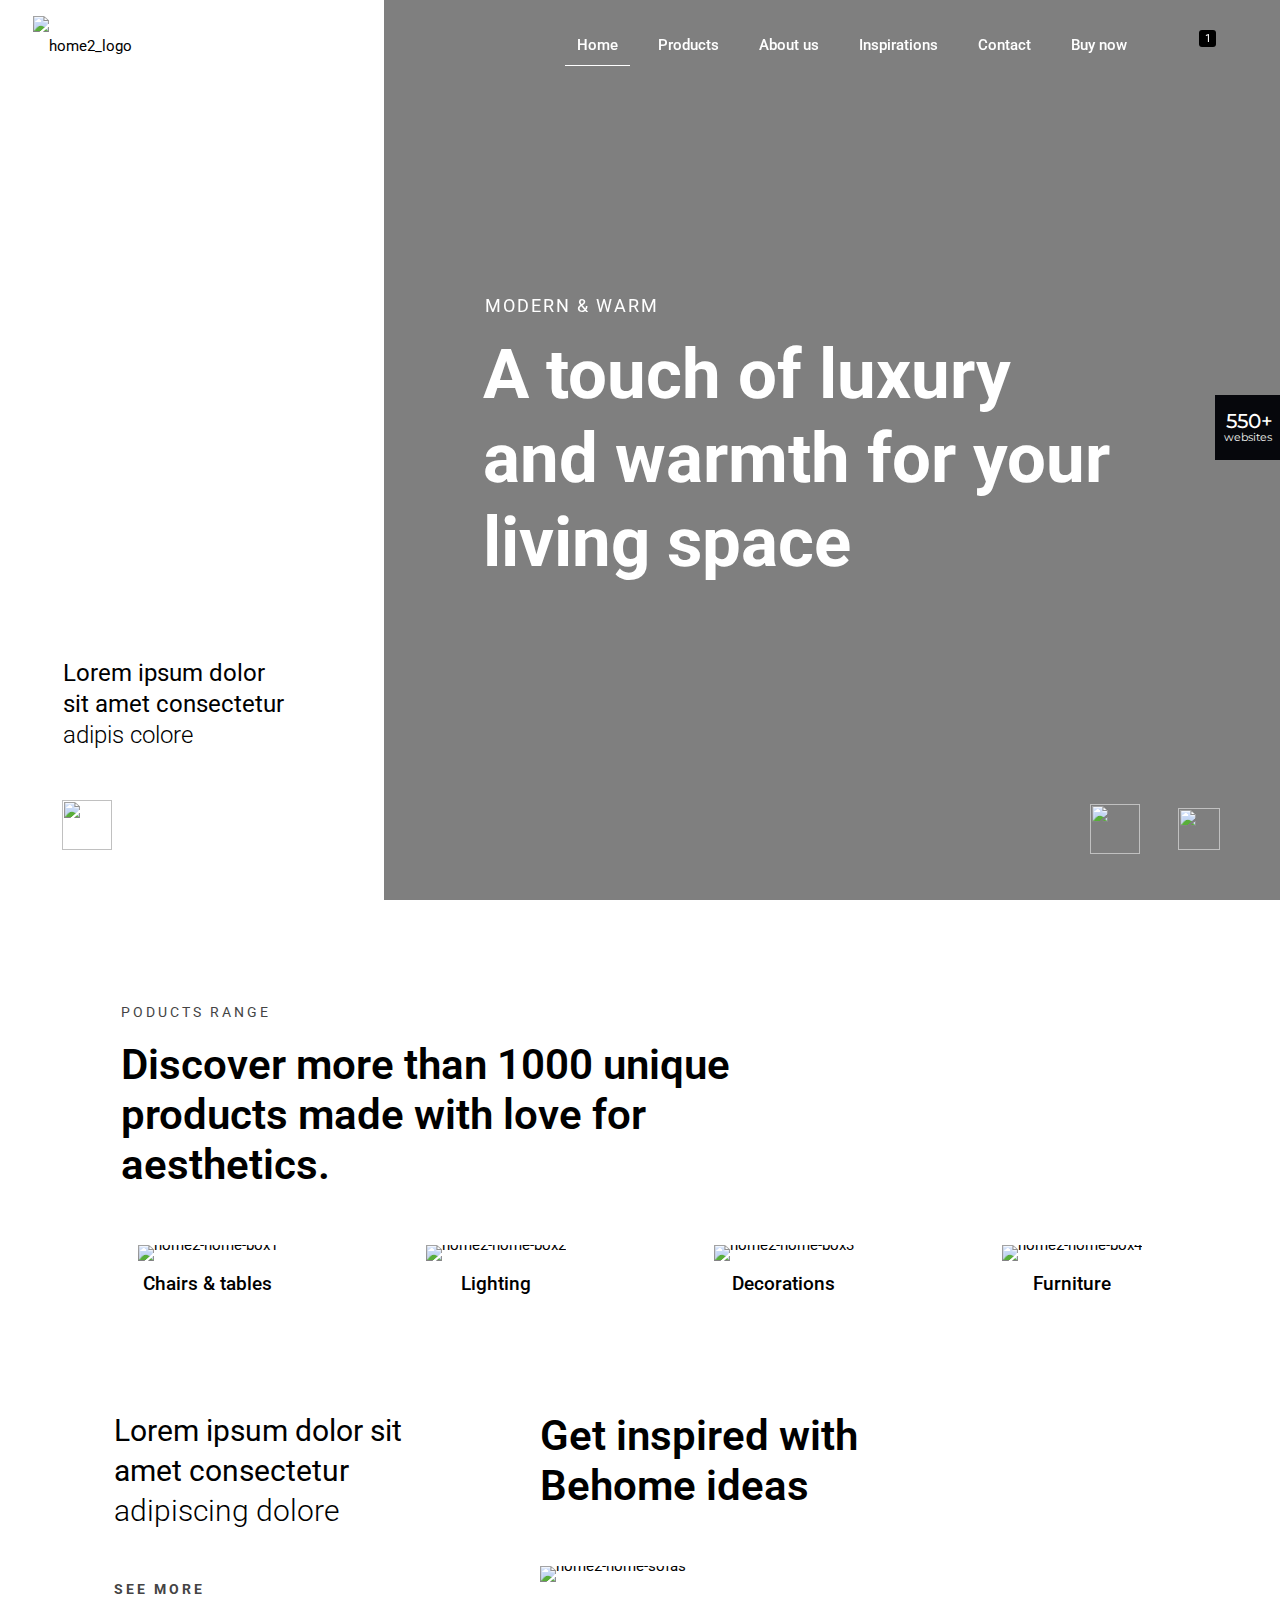
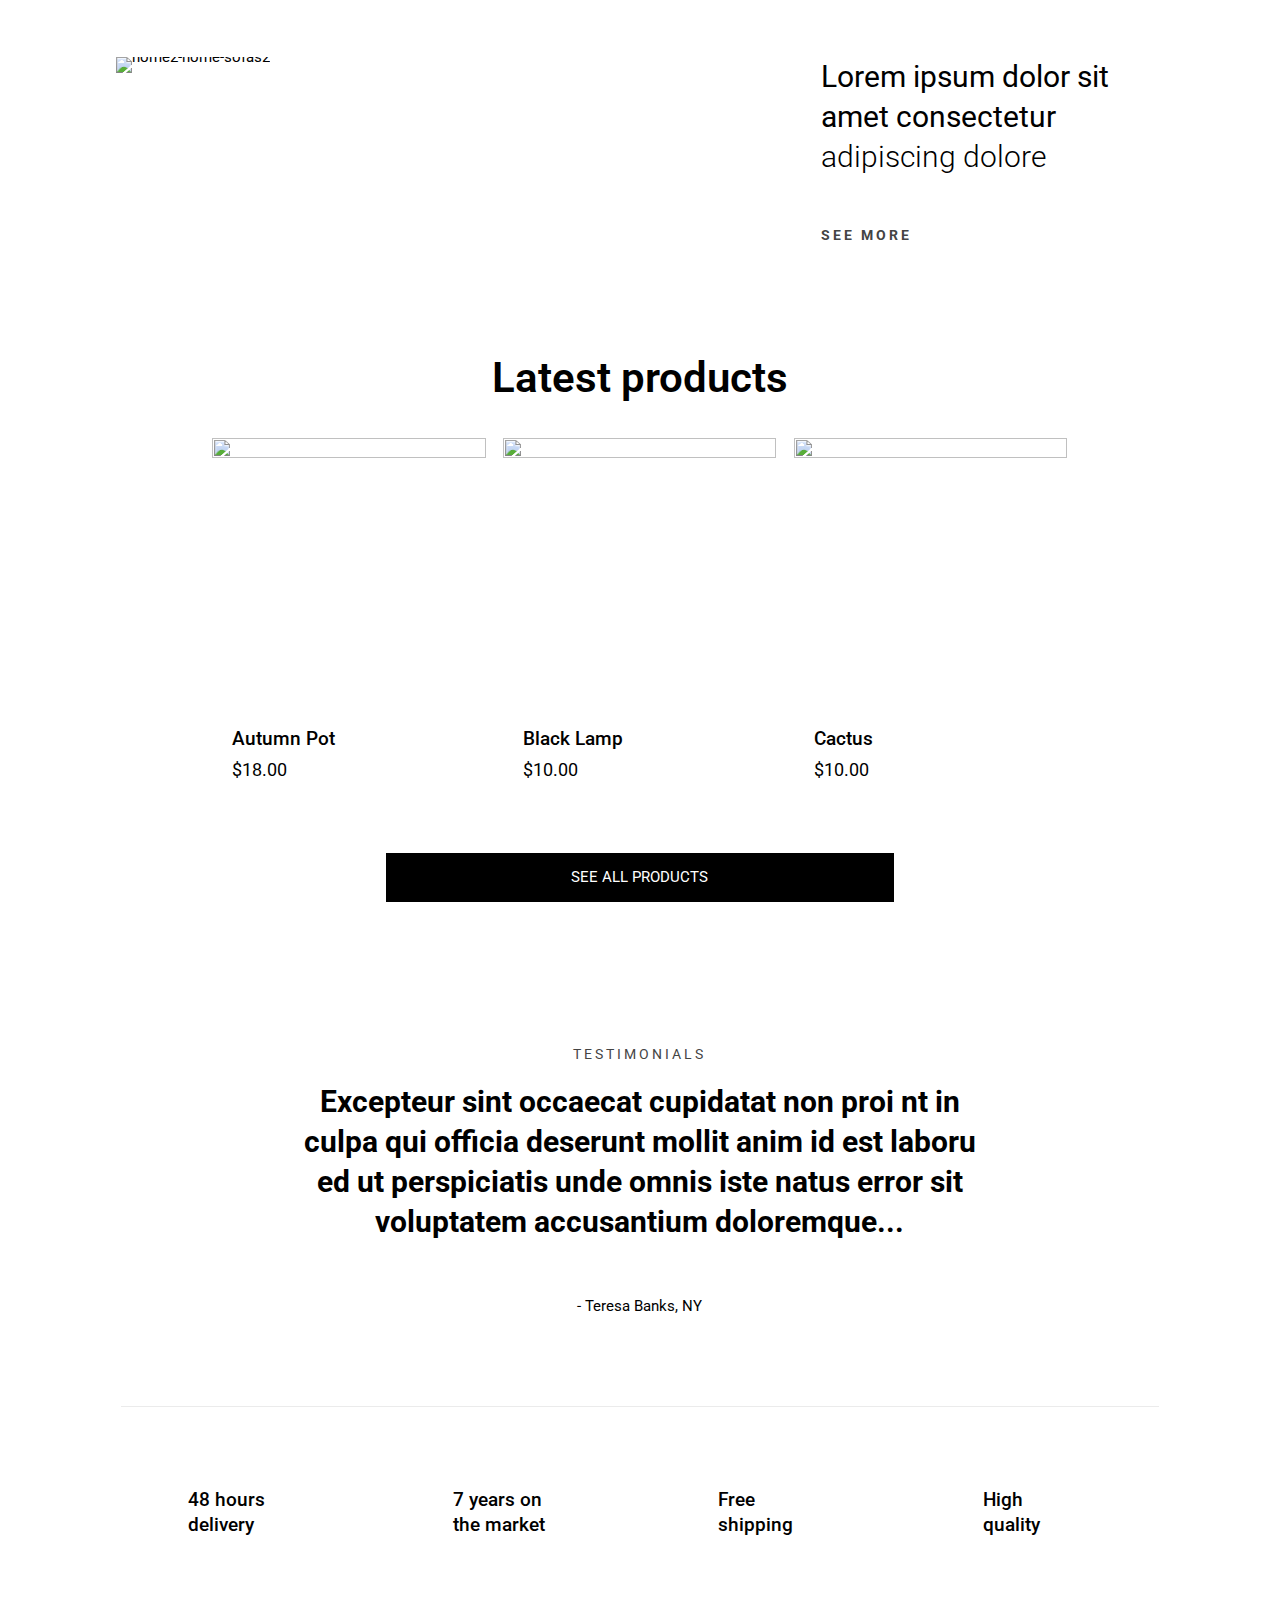
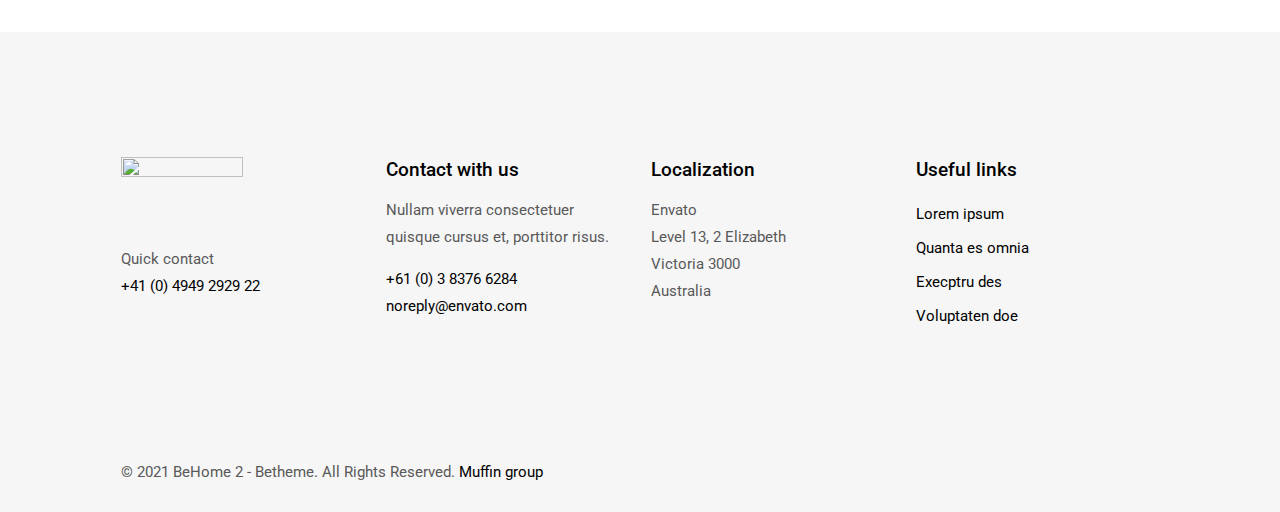
==== commit b25fa422: "Add files via upload" ====
--- a/_add-to-cart=71.html
+++ b/_add-to-cart=71.html
@@ -16,5 +16,5 @@
 form input.display-none{display:none!important}#Subheader{padding:200px 0 90px}#Footer .widgets_wrapper{padding:80px 0}</style><link rel="stylesheet" id="Montserrat-css" href="https://fonts.googleapis.com/css?family=Montserrat%3A400%2C500&amp;ver=5.4.4" type="text/css" media="all"><link rel="stylesheet" href="css/minify-36146.css" media="all"><script src="js/minify-f7234.js"></script><link rel="https://api.w.org/" href="https://themes.muffingroup.com/be/home2/wp-json/"><link rel="EditURI" type="application/rsd+xml" title="RSD" href="https://themes.muffingroup.com/be/home2/xmlrpc.php?rsd"><link rel="wlwmanifest" type="application/wlwmanifest+xml" href="https://themes.muffingroup.com/be/home2/wp-includes/wlwmanifest.xml"><meta name="generator" content="WordPress 5.4.4"><meta name="generator" content="WooCommerce 4.2.0"><link rel="canonical" href="https://themes.muffingroup.com/be/home2/"><link rel="shortlink" href="https://themes.muffingroup.com/be/home2/"><link rel="alternate" type="application/json+oembed" href="https://themes.muffingroup.com/be/home2/wp-json/oembed/1.0/embed?url=https%3A%2F%2Fthemes.muffingroup.com%2Fbe%2Fhome2%2F"><link rel="alternate" type="text/xml+oembed" href="https://themes.muffingroup.com/be/home2/wp-json/oembed/1.0/embed?url=https%3A%2F%2Fthemes.muffingroup.com%2Fbe%2Fhome2%2F&amp;format=xml"><noscript><style>.woocommerce-product-gallery{ opacity: 1 !important; }</style></noscript><meta name="generator" content="Powered by Slider Revolution 6.2.6 - responsive, Mobile-Friendly Slider Plugin for WordPress with comfortable drag and drop interface."><script>function setREVStartSize(e){window.RSIW=window.RSIW===undefined?window.innerWidth:window.RSIW;window.RSIH=window.RSIH===undefined?window.innerHeight:window.RSIH;try{var pw=document.getElementById(e.c).parentNode.offsetWidth,newh;pw=pw===0||isNaN(pw)?window.RSIW:pw;e.tabw=e.tabw===undefined?0:parseInt(e.tabw);e.thumbw=e.thumbw===undefined?0:parseInt(e.thumbw);e.tabh=e.tabh===undefined?0:parseInt(e.tabh);e.thumbh=e.thumbh===undefined?0:parseInt(e.thumbh);e.tabhide=e.tabhide===undefined?0:parseInt(e.tabhide);e.thumbhide=e.thumbhide===undefined?0:parseInt(e.thumbhide);e.mh=e.mh===undefined||e.mh==""||e.mh==="auto"?0:parseInt(e.mh,0);if(e.layout==="fullscreen"||e.l==="fullscreen")
 newh=Math.max(e.mh,window.RSIH);else{e.gw=Array.isArray(e.gw)?e.gw:[e.gw];for(var i in e.rl)if(e.gw[i]===undefined||e.gw[i]===0)e.gw[i]=e.gw[i-1];e.gh=e.el===undefined||e.el===""||(Array.isArray(e.el)&&e.el.length==0)?e.gh:e.el;e.gh=Array.isArray(e.gh)?e.gh:[e.gh];for(var i in e.rl)if(e.gh[i]===undefined||e.gh[i]===0)e.gh[i]=e.gh[i-1];var nl=new Array(e.rl.length),ix=0,sl;e.tabw=e.tabhide>=pw?0:e.tabw;e.thumbw=e.thumbhide>=pw?0:e.thumbw;e.tabh=e.tabhide>=pw?0:e.tabh;e.thumbh=e.thumbhide>=pw?0:e.thumbh;for(var i in e.rl)nl[i]=e.rl[i]<window.RSIW?0:e.rl[i];sl=nl[0];for(var i in nl)if(sl>nl[i]&&nl[i]>0){sl=nl[i];ix=i;}
 var m=pw>(e.gw[ix]+e.tabw+e.thumbw)?1:(pw-(e.tabw+e.thumbw))/(e.gw[ix]);newh=(e.gh[ix]*m)+(e.tabh+e.thumbh);}
-if(window.rs_init_css===undefined)window.rs_init_css=document.head.appendChild(document.createElement("style"));document.getElementById(e.c).height=newh+"px";window.rs_init_css.innerHTML+="#"+e.c+"_wrapper { height: "+newh+"px }";}catch(e){console.log("Failure at Presize of Slider:"+e)}};</script></head><body class="home page-template-default page page-id-7 theme-betheme woocommerce-no-js template-slider  color-custom style-simple button-flat layout-full-width if-zoom if-border-hide no-shadows header-transparent header-fw minimalist-header-no sticky-header sticky-tb-color ab-hide subheader-title-left menu-line-below-80-1 menuo-right menuo-no-borders mobile-tb-center mobile-side-slide mobile-mini-mr-ll tablet-sticky mobile-header-mini mobile-sticky be-reg-2174"><div id="Wrapper"><div id="Header_wrapper" class><header id="Header"><div class="header_placeholder"></div><div id="Top_bar" class="loading"><div class="container"><div class="column one"><div class="top_bar_left clearfix"><div class="logo"><a id="logo" href="home2.html" title="BeHome 2 - Betheme" data-height="60" data-padding="15"><img class="logo-main scale-with-grid" src="images/06-home2_logo.png" data-retina="https://themes.muffingroup.com/be/home2/wp-content/uploads/2020/06/home2_logo@2x.png" data-height="19" alt="home2_logo" data-no-retina><img class="logo-sticky scale-with-grid" src="images/06-home2_logo-white.png" data-retina="https://themes.muffingroup.com/be/home2/wp-content/uploads/2020/06/home2_logo@2x-white.png" data-height="19" alt="home2_logo-white" data-no-retina><img class="logo-mobile scale-with-grid" src="images/06-home2_logo-white.png" data-retina="https://themes.muffingroup.com/be/home2/wp-content/uploads/2020/06/home2_logo@2x-white.png" data-height="19" alt="home2_logo-white" data-no-retina><img class="logo-mobile-sticky scale-with-grid" src="images/06-home2_logo-white.png" data-retina="https://themes.muffingroup.com/be/home2/wp-content/uploads/2020/06/home2_logo@2x-white.png" data-height="19" alt="home2_logo-white" data-no-retina></a></div><div class="menu_wrapper"><nav id="menu"><ul id="menu-menu" class="menu menu-main"><li id="menu-item-17" class="menu-item menu-item-type-post_type menu-item-object-page menu-item-home current-menu-item page_item page-item-7 current_page_item"><a href="home2.html"><span>Home</span></a></li><li id="menu-item-21" class="menu-item menu-item-type-post_type menu-item-object-page"><a href="products.html"><span>Products</span></a></li><li id="menu-item-18" class="menu-item menu-item-type-post_type menu-item-object-page"><a href="about-us.html"><span>About us</span></a></li><li id="menu-item-20" class="menu-item menu-item-type-post_type menu-item-object-page"><a href="inspirations.html"><span>Inspirations</span></a></li><li id="menu-item-19" class="menu-item menu-item-type-post_type menu-item-object-page"><a href="contact.html"><span>Contact</span></a></li><li id="menu-item-22" class="menu-item menu-item-type-custom menu-item-object-custom"><a target="_blank" href="https://1.envato.market/c/1289117/275988/4415?u=https%3A%2F%2Fthemeforest.net%2Fitem%2Fbetheme-responsive-multipurpose-wordpress-theme%2F7758048%3Fref%3Dmuffingroup"><span>Buy now</span></a></li></ul></nav><a class="responsive-menu-toggle " href="#"><i class="icon-menu-fine"></i></a></div><div class="secondary_menu_wrapper"></div><div class="banner_wrapper"></div><div class="search_wrapper"><form method="get" id="searchform" action="https://themes.muffingroup.com/be/home2/"> <i class="icon_search icon-search-fine"></i> <a href="#" class="icon_close"><i class="icon-cancel-fine"></i></a><input type="text" class="field" name="s" placeholder="Enter your search"><input type="submit" class="display-none" value></form></div></div><div class="top_bar_right"><div class="top_bar_right_wrapper"><a id="header_cart" href="cart.html"><i class="icon-bag-fine"></i><span>1</span></a><a id="search_button" href="#"><i class="icon-search-fine"></i></a></div></div></div></div></div><div class="mfn-main-slider mfn-rev-slider"><p class="rs-p-wp-fix"></p> <rs-module-wrap id="rev_slider_1_1_wrapper" data-source="gallery" style="background:transparent;padding:0;"><rs-module id="rev_slider_1_1" style data-version="6.2.6"><rs-slides><rs-slide data-key="rs-1" data-title="Slide" data-anim="ei:d;eo:d;s:1000;r:0;t:fade;sl:0;"><img src="images/assets-transparent.png" title="home2-slider-bg-1" width="1300" height="1200" data-bg="p:right top;" class="rev-slidebg" data-no-retina><rs-layer id="slider-1-slide-1-layer-2" data-type="shape" data-rsp_ch="on" data-xy="x:r;y:m;" data-text="w:normal;s:20,20,12,12;l:0,0,15,15;" data-dim="w:70%,70%,100%,100%;h:100%;" data-basealign="slide" data-frame_999="o:0;st:w;" style="z-index:5;background-color:rgba(0,0,0,0.5);"><rs-bg-elem style="background: url('//themes.muffingroup.com/be/home2/wp-content/uploads/2020/06/home2-slider-bg-1.jpg') no-repeat center center; background-size: cover;"></rs-bg-elem></rs-layer></rs-slide><rs-slide data-key="rs-2" data-title="Slide" data-anim="ei:d;eo:d;s:1000;r:0;t:fade;sl:0;"><img src="images/assets-transparent.png" title="home2-slider-bg-1" width="1300" height="1200" data-bg="p:right top;" class="rev-slidebg" data-no-retina><rs-layer id="slider-1-slide-2-layer-2" data-type="shape" data-rsp_ch="on" data-xy="x:r;y:m;" data-text="w:normal;s:20,20,12,12;l:0,0,15,15;" data-dim="w:70%,70%,100%,100%;h:100%;" data-basealign="slide" data-frame_999="o:0;st:w;" style="z-index:5;background-color:rgba(0,0,0,0.5);"><rs-bg-elem style="background: url('//themes.muffingroup.com/be/home2/wp-content/uploads/2020/06/home2-slider-bg-2.jpg') no-repeat center center; background-size: cover;"></rs-bg-elem></rs-layer></rs-slide><rs-slide data-key="rs-3" data-title="Slide" data-anim="ei:d;eo:d;s:1000;r:0;t:fade;sl:0;"><img src="images/assets-transparent.png" title="home2-slider-bg-1" width="1300" height="1200" data-bg="p:right top;" class="rev-slidebg" data-no-retina><rs-layer id="slider-1-slide-3-layer-2" data-type="shape" data-rsp_ch="on" data-xy="x:r;y:m;" data-text="w:normal;s:20,20,12,12;l:0,0,15,15;" data-dim="w:70%,70%,100%,100%;h:100%;" data-basealign="slide" data-frame_999="o:0;st:w;" style="z-index:5;background-color:rgba(0,0,0,0.5);"><rs-bg-elem style="background: url('//themes.muffingroup.com/be/home2/wp-content/uploads/2020/06/home2-slider-bg-3.jpg') no-repeat center center; background-size: cover;"></rs-bg-elem></rs-layer></rs-slide></rs-slides><rs-static-layers><rs-layer id="slider-1-slide-1-layer-1" class="rs-layer-static" data-type="shape" data-rsp_ch="on" data-xy="y:m;" data-text="w:normal;s:20,20,12,12;l:0,0,15,15;" data-dim="w:30%;h:100%;" data-vbility="t,t,f,f" data-basealign="slide" data-onslides="s:1;" data-frame_999="o:0;st:w;" style="z-index:8;background-color:#ffffff;"></rs-layer><rs-layer id="slider-1-slide-1-layer-4" class="rs-layer-static" data-type="text" data-color="#000000" data-rsp_ch="on" data-xy="xo:63px,63px,39px,39px;y:b;yo:149px,149px,93px,93px;" data-text="w:normal;s:24,24,14,14;l:31,31,18,18;" data-vbility="t,t,f,f" data-basealign="slide" data-onslides="s:1;" data-frame_999="o:0;st:w;" style="z-index:9;font-family:Roboto;">Lorem ipsum dolor<br> sit amet consectetur<br><span style="font-weight:300;">adipis colore</span> </rs-layer><rs-layer id="slider-1-slide-1-layer-7" class="rs-layer-static" data-type="text" data-rsp_ch="on" data-xy="xo:465px,465px,53px,53px;y:m;yo:-144px,-144px,-99px,-99px;" data-text="w:normal;s:18,18,12,12;l:25,25,31,31;ls:2,2,0,2;" data-onslides="s:1;" data-frame_0="x:0,0,0px,0px;y:0,0,0px,0px;" data-frame_1="x:0,0,0px,0px;y:0,0,0px,0px;" data-frame_999="o:0;st:w;" style="z-index:10;font-family:Roboto;">MODERN &amp; WARM </rs-layer><rs-layer id="slider-1-slide-1-layer-8" class="rs-layer-static" data-type="text" data-rsp_ch="on" data-xy="x:c,c,l,c;xo:157px,157px,50px,50px;y:m;yo:9px,9px,5px,5px;" data-text="w:normal;s:69,69,55,55;l:84,84,61,61;fw:700;" data-onslides="s:1;" data-frame_999="o:0;st:w;" style="z-index:11;font-family:Roboto;">A touch of luxury<br> and warmth for your<br> living space </rs-layer><rs-layer id="slider-1-slide-1-layer-9" class="rs-layer-static" data-type="image" data-rsp_ch="on" data-xy="x:r;xo:140px,140px,87px,87px;y:b;yo:46px,46px,28px,28px;" data-text="w:normal;s:20,20,12,12;l:0,0,15,15;" data-dim="w:50px,50px,31px,31px;h:50px,50px,31px,31px;" data-actions="o:click;a:jumptoslide;slide:previous;" data-basealign="slide" data-onslides="s:1;" data-frame_999="o:0;st:w;" style="z-index:13;cursor:pointer;"><img src="images/06-home2-slider-arrow-left.png" width="50" height="50" data-no-retina></rs-layer><rs-layer id="slider-1-slide-1-layer-11" class="rs-layer-static" data-type="image" data-rsp_ch="on" data-xy="xo:62px,62px,38px,38px;y:b;yo:50px,50px,31px,31px;" data-text="w:normal;s:20,20,12,12;l:0,0,15,15;" data-dim="w:50px,50px,31px,31px;h:50px,50px,31px,31px;" data-vbility="t,t,f,f" data-actions="o:click;a:scrollbelow;sp:1000ms;e:power1.inOut;" data-basealign="slide" data-onslides="s:1;" data-frame_999="o:0;st:w;" style="z-index:14;cursor:pointer;"><img src="images/06-home2-slider-arrow-down.png" width="50" height="50" data-no-retina></rs-layer><rs-layer id="slider-1-slide-1-layer-12" class="rs-layer-static" data-type="image" data-rsp_ch="on" data-xy="x:r;xo:60px,60px,37px,37px;y:b;yo:50px,50px,31px,31px;" data-text="w:normal;s:20,20,12,12;l:0,0,15,15;" data-dim="w:42px,42px,25px,25px;h:42px,42px,25px,25px;" data-actions="o:click;a:jumptoslide;slide:next;" data-basealign="slide" data-onslides="s:1;" data-frame_999="o:0;st:w;" style="z-index:12;cursor:pointer;"><img src="images/06-home2-slider-arrow-right.png" width="42" height="42" data-no-retina></rs-layer></rs-static-layers><rs-progress class="rs-bottom" style="visibility: hidden !important;"></rs-progress></rs-module><script>setREVStartSize({c:'rev_slider_1_1',rl:[1240,1240,778,778],el:[900,900,600,600],gw:[1240,1240,778,778],gh:[900,900,600,600],type:'standard',justify:'',layout:'fullscreen',offsetContainer:'',offset:'',mh:"0"});var revapi1,tpj;jQuery(function(){tpj=jQuery;revapi1=tpj("#rev_slider_1_1")
+if(window.rs_init_css===undefined)window.rs_init_css=document.head.appendChild(document.createElement("style"));document.getElementById(e.c).height=newh+"px";window.rs_init_css.innerHTML+="#"+e.c+"_wrapper { height: "+newh+"px }";}catch(e){console.log("Failure at Presize of Slider:"+e)}};</script></head><body class="home page-template-default page page-id-7 theme-betheme woocommerce-no-js template-slider  color-custom style-simple button-flat layout-full-width if-zoom if-border-hide no-shadows header-transparent header-fw minimalist-header-no sticky-header sticky-tb-color ab-hide subheader-title-left menu-line-below-80-1 menuo-right menuo-no-borders mobile-tb-center mobile-side-slide mobile-mini-mr-ll tablet-sticky mobile-header-mini mobile-sticky be-reg-2174"><div id="Wrapper"><div id="Header_wrapper" class><header id="Header"><div class="header_placeholder"></div><div id="Top_bar" class="loading"><div class="container"><div class="column one"><div class="top_bar_left clearfix"><div class="logo"><a id="logo" href="home2.html" title="BeHome 2 - Betheme" data-height="60" data-padding="15"><img class="logo-main scale-with-grid" src="images/06-home2_logo.png" data-retina="https://themes.muffingroup.com/be/home2/wp-content/uploads/2020/06/home2_logo@2x.png" data-height="19" alt="home2_logo" data-no-retina><img class="logo-sticky scale-with-grid" src="images/06-home2_logo-white.png" data-retina="https://themes.muffingroup.com/be/home2/wp-content/uploads/2020/06/home2_logo@2x-white.png" data-height="19" alt="home2_logo-white" data-no-retina><img class="logo-mobile scale-with-grid" src="images/06-home2_logo-white.png" data-retina="https://themes.muffingroup.com/be/home2/wp-content/uploads/2020/06/home2_logo@2x-white.png" data-height="19" alt="home2_logo-white" data-no-retina><img class="logo-mobile-sticky scale-with-grid" src="images/06-home2_logo-white.png" data-retina="https://themes.muffingroup.com/be/home2/wp-content/uploads/2020/06/home2_logo@2x-white.png" data-height="19" alt="home2_logo-white" data-no-retina></a></div><div class="menu_wrapper"><nav id="menu"><ul id="menu-menu" class="menu menu-main"><li id="menu-item-17" class="menu-item menu-item-type-post_type menu-item-object-page menu-item-home current-menu-item page_item page-item-7 current_page_item"><a href="home2.html"><span>Home</span></a></li><li id="menu-item-21" class="menu-item menu-item-type-post_type menu-item-object-page"><a href="products.html"><span>Products</span></a></li><li id="menu-item-18" class="menu-item menu-item-type-post_type menu-item-object-page"><a href="about-us.html"><span>About us</span></a></li><li id="menu-item-20" class="menu-item menu-item-type-post_type menu-item-object-page"><a href="inspirations.html"><span>Inspirations</span></a></li><li id="menu-item-19" class="menu-item menu-item-type-post_type menu-item-object-page"><a href="contact.html"><span>Contact</span></a></li><li id="menu-item-22" class="menu-item menu-item-type-custom menu-item-object-custom"><a target="_blank" href="https://1.envato.market/c/1289117/275988/4415?u=https%3A%2F%2Fthemeforest.net%2Fitem%2Fbetheme-responsive-multipurpose-wordpress-theme%2F7758048%3Fref%3Dmuffingroup"><span>Buy now</span></a></li></ul></nav><a class="responsive-menu-toggle " href="#"><i class="icon-menu-fine"></i></a></div><div class="secondary_menu_wrapper"></div><div class="banner_wrapper"></div><div class="search_wrapper"><form method="get" id="searchform" action="https://themes.muffingroup.com/be/home2/"> <i class="icon_search icon-search-fine"></i> <a href="#" class="icon_close"><i class="icon-cancel-fine"></i></a><input type="text" class="field" name="s" placeholder="Enter your search"><input type="submit" class="display-none" value></form></div></div><div class="top_bar_right"><div class="top_bar_right_wrapper"><a id="header_cart" href="cart.html"><i class="icon-bag-fine"></i><span>1</span></a><a id="search_button" href="#"><i class="icon-search-fine"></i></a></div></div></div></div></div><div class="mfn-main-slider mfn-rev-slider"><p class="rs-p-wp-fix"></p> <rs-module-wrap id="rev_slider_1_1_wrapper" data-source="gallery" style="background:transparent;padding:0;"><rs-module id="rev_slider_1_1" style data-version="6.2.6"><rs-slides><rs-slide data-key="rs-1" data-title="Slide" data-anim="ei:d;eo:d;s:1000;r:0;t:fade;sl:0;"><img src="images/assets-transparent.png" title="home2-slider-bg-1" width="1300" height="1200" data-bg="p:right top;" class="rev-slidebg" data-no-retina><rs-layer id="slider-1-slide-1-layer-2" data-type="shape" data-rsp_ch="on" data-xy="x:r;y:m;" data-text="w:normal;s:20,20,12,12;l:0,0,15,15;" data-dim="w:70%,70%,100%,100%;h:100%;" data-basealign="slide" data-frame_999="o:0;st:w;" style="z-index:5;background-color:rgba(0,0,0,0.5);"><rs-bg-elem style="background: url('//themes.muffingroup.com/be/home2/wp-content/uploads/2020/06/home2-slider-bg-1.jpg') no-repeat center center; background-size: cover;"></rs-bg-elem></rs-layer></rs-slide><rs-slide data-key="rs-2" data-title="Slide" data-anim="ei:d;eo:d;s:1000;r:0;t:fade;sl:0;"><img src="images/assets-transparent.png" title="home2-slider-bg-1" width="1300" height="1200" data-bg="p:right top;" class="rev-slidebg" data-no-retina><rs-layer id="slider-1-slide-2-layer-2" data-type="shape" data-rsp_ch="on" data-xy="x:r;y:m;" data-text="w:normal;s:20,20,12,12;l:0,0,15,15;" data-dim="w:70%,70%,100%,100%;h:100%;" data-basealign="slide" data-frame_999="o:0;st:w;" style="z-index:5;background-color:rgba(0,0,0,0.5);"><rs-bg-elem style="background: url('//themes.muffingroup.com/be/home2/wp-content/uploads/2020/06/home2-slider-bg-2.jpg') no-repeat center center; background-size: cover;"></rs-bg-elem></rs-layer></rs-slide><rs-slide data-key="rs-3" data-title="Slide" data-anim="ei:d;eo:d;s:1000;r:0;t:fade;sl:0;"><img src="images/assets-transparent.png" title="home2-slider-bg-1" width="1300" height="1200" data-bg="p:right top;" class="rev-slidebg" data-no-retina><rs-layer id="slider-1-slide-3-layer-2" data-type="shape" data-rsp_ch="on" data-xy="x:r;y:m;" data-text="w:normal;s:20,20,12,12;l:0,0,15,15;" data-dim="w:70%,70%,100%,100%;h:100%;" data-basealign="slide" data-frame_999="o:0;st:w;" style="z-index:5;background-color:rgba(0,0,0,0.5);"><rs-bg-elem style="background: url('//themes.muffingroup.com/be/home2/wp-content/uploads/2020/06/home2-slider-bg-3.jpg') no-repeat center center; background-size: cover;"></rs-bg-elem></rs-layer></rs-slide></rs-slides><rs-static-layers><rs-layer id="slider-1-slide-1-layer-1" class="rs-layer-static" data-type="shape" data-rsp_ch="on" data-xy="y:m;" data-text="w:normal;s:20,20,12,12;l:0,0,15,15;" data-dim="w:30%;h:100%;" data-vbility="t,t,f,f" data-basealign="slide" data-onslides="s:1;" data-frame_999="o:0;st:w;" style="z-index:8;background-color:#ffffff;"></rs-layer><rs-layer id="slider-1-slide-1-layer-4" class="rs-layer-static" data-type="text" data-color="#000000" data-rsp_ch="on" data-xy="xo:63px,63px,39px,39px;y:b;yo:149px,149px,93px,93px;" data-text="w:normal;s:24,24,14,14;l:31,31,18,18;" data-vbility="t,t,f,f" data-basealign="slide" data-onslides="s:1;" data-frame_999="o:0;st:w;" style="z-index:9;font-family:Roboto;">Lorem ipsum dolor<br> sit amet consectetur<br><span style="font-weight:300;">adipis colore</span> </rs-layer><rs-layer id="slider-1-slide-1-layer-7" class="rs-layer-static" data-type="text" data-rsp_ch="on" data-xy="xo:465px,465px,53px,53px;y:m;yo:-144px,-144px,-99px,-99px;" data-text="w:normal;s:18,18,12,12;l:25,25,31,31;ls:2,2,0,2;" data-onslides="s:1;" data-frame_0="x:0,0,0px,0px;y:0,0,0px,0px;" data-frame_1="x:0,0,0px,0px;y:0,0,0px,0px;" data-frame_999="o:0;st:w;" style="z-index:10;font-family:Roboto;">MODERN &amp; WARM </rs-layer><rs-layer id="slider-1-slide-1-layer-8" class="rs-layer-static" data-type="text" data-rsp_ch="on" data-xy="x:c,c,l,c;xo:157px,157px,50px,50px;y:m;yo:9px,9px,5px,5px;" data-text="w:normal;s:69,69,55,55;l:84,84,61,61;fw:700;" data-onslides="s:1;" data-frame_999="o:0;st:w;" style="z-index:11;font-family:Roboto;">A touch of luxury<br> and warmth for your<br> living space </rs-layer><rs-layer id="slider-1-slide-1-layer-9" class="rs-layer-static" data-type="image" data-rsp_ch="on" data-xy="x:r;xo:140px,140px,87px,87px;y:b;yo:46px,46px,28px,28px;" data-text="w:normal;s:20,20,12,12;l:0,0,15,15;" data-dim="w:50px,50px,31px,31px;h:50px,50px,31px,31px;" data-actions="o:click;a:jumptoslide;slide:previous;" data-basealign="slide" data-onslides="s:1;" data-frame_999="o:0;st:w;" style="z-index:13;cursor:pointer;"><img src="img/06-home2-slider-arrow-left.png" width="50" height="50" data-no-retina></rs-layer><rs-layer id="slider-1-slide-1-layer-11" class="rs-layer-static" data-type="image" data-rsp_ch="on" data-xy="xo:62px,62px,38px,38px;y:b;yo:50px,50px,31px,31px;" data-text="w:normal;s:20,20,12,12;l:0,0,15,15;" data-dim="w:50px,50px,31px,31px;h:50px,50px,31px,31px;" data-vbility="t,t,f,f" data-actions="o:click;a:scrollbelow;sp:1000ms;e:power1.inOut;" data-basealign="slide" data-onslides="s:1;" data-frame_999="o:0;st:w;" style="z-index:14;cursor:pointer;"><img src="img/06-home2-slider-arrow-down.png" width="50" height="50" data-no-retina></rs-layer><rs-layer id="slider-1-slide-1-layer-12" class="rs-layer-static" data-type="image" data-rsp_ch="on" data-xy="x:r;xo:60px,60px,37px,37px;y:b;yo:50px,50px,31px,31px;" data-text="w:normal;s:20,20,12,12;l:0,0,15,15;" data-dim="w:42px,42px,25px,25px;h:42px,42px,25px,25px;" data-actions="o:click;a:jumptoslide;slide:next;" data-basealign="slide" data-onslides="s:1;" data-frame_999="o:0;st:w;" style="z-index:12;cursor:pointer;"><img src="img/06-home2-slider-arrow-right.png" width="42" height="42" data-no-retina></rs-layer></rs-static-layers><rs-progress class="rs-bottom" style="visibility: hidden !important;"></rs-progress></rs-module><script>setREVStartSize({c:'rev_slider_1_1',rl:[1240,1240,778,778],el:[900,900,600,600],gw:[1240,1240,778,778],gh:[900,900,600,600],type:'standard',justify:'',layout:'fullscreen',offsetContainer:'',offset:'',mh:"0"});var revapi1,tpj;jQuery(function(){tpj=jQuery;revapi1=tpj("#rev_slider_1_1")
 if(revapi1==undefined||revapi1.revolution==undefined){revslider_showDoubleJqueryError("rev_slider_1_1");}else{revapi1.revolution({sliderLayout:"fullscreen",duration:"4000ms",visibilityLevels:"1240,1240,778,778",gridwidth:"1240,1240,778,778",gridheight:"900,900,600,600",spinner:"spinner4",perspective:600,perspectiveType:"global",editorheight:"900,768,600,720",responsiveLevels:"1240,1240,778,778",disableProgressBar:"on",navigation:{onHoverStop:false},fallbacks:{allowHTML5AutoPlayOnAndroid:true},});}});</script><script>var htmlDivCss=' #rev_slider_1_1_wrapper rs-loader.spinner4 div { background-color: #000000 !important; } ';var htmlDiv=document.getElementById('rs-plugin-settings-inline-css');if(htmlDiv){htmlDiv.innerHTML=htmlDiv.innerHTML+htmlDivCss;}else{var htmlDiv=document.createElement('div');htmlDiv.innerHTML='<style>'+htmlDivCss+'';document.getElementsByTagName('head')[0].appendChild(htmlDiv.childNodes[0]);}</script></rs-module-wrap></div></header></div><div id="Content"><div class="content_wrapper clearfix"><div class="sections_group"><div class="entry-content" itemprop="mainContentOfPage"><div class="section mcb-section mcb-section-bkeh27j2g" style="padding-top:100px"><div class="section_wrapper mcb-section-inner"><div class="wrap mcb-wrap mcb-wrap-kwv49he9o one  valign-top clearfix" style><div class="mcb-wrap-inner"><div class="column mcb-column mcb-item-6qv8mf5lb three-fifth column_column"><div class="column_attr clearfix" style><h6>PODUCTS RANGE</h6><h2>Discover more than 1000 unique products made with love for aesthetics.</h2></div></div></div></div></div></div><div class="section mcb-section mcb-section-8431qj79v  no-margin-v full-width" style="padding-left:5%;padding-right:5%"><div class="section_wrapper mcb-section-inner"><div class="wrap mcb-wrap mcb-wrap-jfoxol0pp one-fourth  valign-top clearfix" style="padding:0 1%"><div class="mcb-wrap-inner"><div class="column mcb-column mcb-item-v3p7i5xz5 one column_image"><div class="image_frame image_item scale-with-grid aligncenter no_border" style="margin-bottom:10px;"><div class="image_wrapper"><a href="products.html"><div class="mask"></div><img class="scale-with-grid" src="images/06-home2-home-box1.jpg" alt="home2-home-box1" title="home2-home-box1" width="780" height="500"></a><div class="image_links "><a href="products.html" class="link"><i class="icon-link"></i></a></div></div></div></div><div class="column mcb-column mcb-item-amza9jgir one column_column"><div class="column_attr clearfix align_center" style><h4>Chairs &amp; tables</h4></div></div></div></div><div class="wrap mcb-wrap mcb-wrap-atb7pqhja one-fourth  valign-top clearfix" style="padding:0 1%"><div class="mcb-wrap-inner"><div class="column mcb-column mcb-item-1eiruyu6j one column_image"><div class="image_frame image_item scale-with-grid aligncenter no_border" style="margin-bottom:10px;"><div class="image_wrapper"><a href="products.html"><div class="mask"></div><img class="scale-with-grid" src="images/06-home2-home-box2.jpg" alt="home2-home-box2" title="home2-home-box2" width="780" height="500"></a><div class="image_links "><a href="products.html" class="link"><i class="icon-link"></i></a></div></div></div></div><div class="column mcb-column mcb-item-3n41bmk9i one column_column"><div class="column_attr clearfix align_center" style><h4>Lighting</h4></div></div></div></div><div class="wrap mcb-wrap mcb-wrap-ba07gyal9 one-fourth  valign-top clearfix" style="padding:0 1%"><div class="mcb-wrap-inner"><div class="column mcb-column mcb-item-h0weuedmo one column_image"><div class="image_frame image_item scale-with-grid aligncenter no_border" style="margin-bottom:10px;"><div class="image_wrapper"><a href="products.html"><div class="mask"></div><img class="scale-with-grid" src="images/06-home2-home-box3.jpg" alt="home2-home-box3" title="home2-home-box3" width="780" height="500"></a><div class="image_links "><a href="products.html" class="link"><i class="icon-link"></i></a></div></div></div></div><div class="column mcb-column mcb-item-bzhpf5dsd one column_column"><div class="column_attr clearfix align_center" style><h4>Decorations</h4></div></div></div></div><div class="wrap mcb-wrap mcb-wrap-gwkyptwk6 one-fourth  valign-top clearfix" style="padding:0 1%"><div class="mcb-wrap-inner"><div class="column mcb-column mcb-item-m5hxrrtdg one column_image"><div class="image_frame image_item scale-with-grid aligncenter no_border" style="margin-bottom:10px;"><div class="image_wrapper"><a href="products.html"><div class="mask"></div><img class="scale-with-grid" src="images/06-home2-home-box4.jpg" alt="home2-home-box4" title="home2-home-box4" width="780" height="500"></a><div class="image_links "><a href="products.html" class="link"><i class="icon-link"></i></a></div></div></div></div><div class="column mcb-column mcb-item-2zocky3i2 one column_column"><div class="column_attr clearfix align_center" style><h4>Furniture</h4></div></div></div></div></div></div><div class="section mcb-section mcb-section-mweg4wyqq  equal-height-wrap" style="padding-top:100px"><div class="section_wrapper mcb-section-inner"><div class="wrap mcb-wrap mcb-wrap-e95wd8fav two-fifth  valign-middle clearfix" style><div class="mcb-wrap-inner"><div class="column mcb-column mcb-item-pfoysyqny five-sixth column_column"><div class="column_attr clearfix" style><h3 style="font-weight:400;">Lorem ipsum dolor sit amet consectetur <span style="font-weight:300;">adipiscing dolore</span></h3><hr class="no_line" style="margin:0 auto 30px"><h6><a href="inspirations.html"><strong>SEE MORE <i class="icon-right-thin"></i></strong></a></h6></div></div></div></div><div class="wrap mcb-wrap mcb-wrap-0hn7quo4o three-fifth  valign-top clearfix" style><div class="mcb-wrap-inner"><div class="column mcb-column mcb-item-7f4cq108h three-fifth column_column"><div class="column_attr clearfix" style><h2>Get inspired with Behome ideas</h2></div></div><div class="column mcb-column mcb-item-5sqampon9 one column_image"><div class="image_frame image_item no_link scale-with-grid no_border"><div class="image_wrapper"><img class="scale-with-grid" src="images/06-home2-home-sofas.jpg" alt="home2-home-sofas" title="home2-home-sofas" width="1300" height="1000"></div></div></div></div></div></div></div><div class="section mcb-section mcb-section-4fgv0jr22  equal-height-wrap" style="padding-bottom:50px"><div class="section_wrapper mcb-section-inner"><div class="wrap mcb-wrap mcb-wrap-zxmyg6n69 three-fifth  valign-top clearfix" style><div class="mcb-wrap-inner"><div class="column mcb-column mcb-item-vil3kas4n one column_image"><div class="image_frame image_item no_link scale-with-grid no_border"><div class="image_wrapper"><img class="scale-with-grid" src="images/06-home2-home-sofas2.jpg" alt="home2-home-sofas2" title="home2-home-sofas2" width="1300" height="1000"></div></div></div></div></div><div class="wrap mcb-wrap mcb-wrap-e0lbxm0gq two-fifth  valign-middle clearfix" style><div class="mcb-wrap-inner"><div class="column mcb-column mcb-item-wwvk29ttj one-sixth column_placeholder"><div class="placeholder">&nbsp;</div></div><div class="column mcb-column mcb-item-su4nq5sjb five-sixth column_column"><div class="column_attr clearfix" style><h3 style="font-weight:400;">Lorem ipsum dolor sit amet consectetur <span style="font-weight:300;">adipiscing dolore</span></h3><hr class="no_line" style="margin:0 auto 30px"><h6><a href="inspirations.html"><strong>SEE MORE <i class="icon-right-thin"></i></strong></a></h6></div></div></div></div></div></div><div class="section mcb-section mcb-section-x28db4owq" style><div class="section_wrapper mcb-section-inner"><div class="wrap mcb-wrap mcb-wrap-esh3exw8g one  column-margin-20px valign-top clearfix" style="padding:0 8%"><div class="mcb-wrap-inner"><div class="column mcb-column mcb-item-srbz8iunq one column_column column-margin-20px"><div class="column_attr clearfix align_center" style><h2>Latest products</h2></div></div><div class="column mcb-column mcb-item-a71bb84vd one column_shop"><div class="woocommerce columns-3 "><div class="products_wrapper isotope_wrapper"><ul class="products "><li class="isotope-item product type-product post-71 status-publish first instock product_cat-flowers has-post-thumbnail shipping-taxable purchasable product-type-simple"><div class="image_frame scale-with-grid product-loop-thumb" ontouchstart="this.classList.toggle('hover');"><div class="image_wrapper"><a href="autumn-pot.html"><div class="mask"></div><img width="600" height="600" src="images/06-home2-products-single-12-600x600.jpg" class="scale-with-grid wp-post-image" alt srcset="https://themes.muffingroup.com/be/home2/wp-content/uploads/2020/06/home2-products-single-12-600x600.jpg 600w, https://themes.muffingroup.com/be/home2/wp-content/uploads/2020/06/home2-products-single-12-300x300.jpg 300w, https://themes.muffingroup.com/be/home2/wp-content/uploads/2020/06/home2-products-single-12-85x85.jpg 85w, https://themes.muffingroup.com/be/home2/wp-content/uploads/2020/06/home2-products-single-12-80x80.jpg 80w" sizes="(max-width: 600px) 100vw, 600px"></a><div class="image_links double"><a rel="nofollow" href="?add-to-cart=71.html" data-quantity="1" data-product_id="71" class="add_to_cart_button ajax_add_to_cart product_type_simple"><i class="icon-basket"></i></a><a class="link" href="autumn-pot.html"><i class="icon-link"></i></a></div></div><a href="autumn-pot.html"><span class="product-loading-icon added-cart"></span></a></div><div class="desc"><h4><a href="autumn-pot.html">Autumn Pot</a></h4> <span class="price"><span class="woocommerce-Price-amount amount"><span class="woocommerce-Price-currencySymbol">$</span>18.00</span></span></div></li><li class="isotope-item product type-product post-82 status-publish instock product_cat-lights has-post-thumbnail shipping-taxable purchasable product-type-simple"><div class="image_frame scale-with-grid product-loop-thumb" ontouchstart="this.classList.toggle('hover');"><div class="image_wrapper"><a href="black-lamp.html"><div class="mask"></div><img width="600" height="600" src="images/06-home2-products-single-9-600x600.jpg" class="scale-with-grid wp-post-image" alt srcset="https://themes.muffingroup.com/be/home2/wp-content/uploads/2020/06/home2-products-single-9-600x600.jpg 600w, https://themes.muffingroup.com/be/home2/wp-content/uploads/2020/06/home2-products-single-9-300x300.jpg 300w, https://themes.muffingroup.com/be/home2/wp-content/uploads/2020/06/home2-products-single-9-85x85.jpg 85w, https://themes.muffingroup.com/be/home2/wp-content/uploads/2020/06/home2-products-single-9-80x80.jpg 80w" sizes="(max-width: 600px) 100vw, 600px"></a><div class="image_links double"><a rel="nofollow" href="?add-to-cart=82.html" data-quantity="1" data-product_id="82" class="add_to_cart_button ajax_add_to_cart product_type_simple"><i class="icon-basket"></i></a><a class="link" href="black-lamp.html"><i class="icon-link"></i></a></div></div><a href="black-lamp.html"><span class="product-loading-icon added-cart"></span></a></div><div class="desc"><h4><a href="black-lamp.html">Black Lamp</a></h4> <span class="price"><span class="woocommerce-Price-amount amount"><span class="woocommerce-Price-currencySymbol">$</span>10.00</span></span></div></li><li class="isotope-item product type-product post-85 status-publish last instock product_cat-flowers has-post-thumbnail shipping-taxable purchasable product-type-simple"><div class="image_frame scale-with-grid product-loop-thumb" ontouchstart="this.classList.toggle('hover');"><div class="image_wrapper"><a href="cactus.html"><div class="mask"></div><img width="600" height="600" src="images/06-home2-products-single-2-600x600.jpg" class="scale-with-grid wp-post-image" alt srcset="https://themes.muffingroup.com/be/home2/wp-content/uploads/2020/06/home2-products-single-2-600x600.jpg 600w, https://themes.muffingroup.com/be/home2/wp-content/uploads/2020/06/home2-products-single-2-300x300.jpg 300w, https://themes.muffingroup.com/be/home2/wp-content/uploads/2020/06/home2-products-single-2-85x85.jpg 85w, https://themes.muffingroup.com/be/home2/wp-content/uploads/2020/06/home2-products-single-2-80x80.jpg 80w" sizes="(max-width: 600px) 100vw, 600px"></a><div class="image_links double"><a rel="nofollow" href="?add-to-cart=85.html" data-quantity="1" data-product_id="85" class="add_to_cart_button ajax_add_to_cart product_type_simple"><i class="icon-basket"></i></a><a class="link" href="cactus.html"><i class="icon-link"></i></a></div></div><a href="cactus.html"><span class="product-loading-icon added-cart"></span></a></div><div class="desc"><h4><a href="cactus.html">Cactus</a></h4> <span class="price"><span class="woocommerce-Price-amount amount"><span class="woocommerce-Price-currencySymbol">$</span>10.00</span></span></div></li></ul></div></div></div></div></div><div class="wrap mcb-wrap mcb-wrap-r1xxqi3vq one  valign-top clearfix" style><div class="mcb-wrap-inner"><div class="column mcb-column mcb-item-bq89j34g6 one-fourth column_placeholder"><div class="placeholder">&nbsp;</div></div><div class="column mcb-column mcb-item-612vxkjg5 one-second column_button"><div class="button_align align_center"><a class="button  button_full_width button_size_2 button_dark button_js" href="products.html"><span class="button_label">SEE ALL PRODUCTS</span></a></div></div></div></div></div></div><div class="section mcb-section mcb-section-t4llwt8ep" style="padding-top:100px;padding-bottom:75px"><div class="section_wrapper mcb-section-inner"><div class="wrap mcb-wrap mcb-wrap-fq8svw9o9 one  valign-top clearfix" style><div class="mcb-wrap-inner"><div class="column mcb-column mcb-item-1yaszza1x one-sixth column_placeholder"><div class="placeholder">&nbsp;</div></div><div class="column mcb-column mcb-item-bdpjve39m two-third column_column"><div class="column_attr clearfix align_center" style><h6>TESTIMONIALS</h6><h3>Excepteur sint occaecat cupidatat non proi nt in culpa qui officia deserunt mollit anim id est laboru ed ut perspiciatis unde omnis iste natus error sit voluptatem accusantium doloremque...</h3><hr class="no_line" style="margin:0 auto 35px"><p>- Teresa Banks, NY</p></div></div><div class="column mcb-column mcb-item-ubucwiggh one column_divider"><hr class="no_line" style="margin:0 auto 30px"></div></div></div><div class="wrap mcb-wrap mcb-wrap-colsu7cof one  valign-top clearfix" style><div class="mcb-wrap-inner"><div class="column mcb-column mcb-item-2jvnyh53w one column_divider"><hr class style="margin:0 auto 0px;"></div></div></div></div></div><div class="section mcb-section mcb-section-5r2mgwvtp" style="padding-bottom:40px"><div class="section_wrapper mcb-section-inner"><div class="wrap mcb-wrap mcb-wrap-cabha4ooj one-fourth  valign-top clearfix" style><div class="mcb-wrap-inner"><div class="column mcb-column mcb-item-n1xp36mxy one column_column"><div class="column_attr clearfix" style="background-image:url('https://themes.muffingroup.com/be/home2/wp-content/uploads/2020/06/home-icon-1.png');background-repeat:no-repeat;background-position:left top;padding:5px 0 0 75px;"><h4>48 hours<br> delivery</h4></div></div></div></div><div class="wrap mcb-wrap mcb-wrap-o22ln3ixa one-fourth  valign-top clearfix" style><div class="mcb-wrap-inner"><div class="column mcb-column mcb-item-mxs7dudoy one column_column"><div class="column_attr clearfix" style="background-image:url('https://themes.muffingroup.com/be/home2/wp-content/uploads/2020/06/home-icon-2.png');background-repeat:no-repeat;background-position:left top;padding:5px 0 0 75px;"><h4>7 years on<br>the market</h4></div></div></div></div><div class="wrap mcb-wrap mcb-wrap-s1r9mkdfy one-fourth  valign-top clearfix" style><div class="mcb-wrap-inner"><div class="column mcb-column mcb-item-4tjy7bo6x one column_column"><div class="column_attr clearfix" style="background-image:url('https://themes.muffingroup.com/be/home2/wp-content/uploads/2020/06/home-icon-3.png');background-repeat:no-repeat;background-position:left top;padding:5px 0 0 75px;"><h4>Free <br>shipping</h4></div></div></div></div><div class="wrap mcb-wrap mcb-wrap-grg2owhzu one-fourth  valign-top clearfix" style><div class="mcb-wrap-inner"><div class="column mcb-column mcb-item-thbtvutqx one column_column"><div class="column_attr clearfix" style="background-image:url('https://themes.muffingroup.com/be/home2/wp-content/uploads/2020/06/home-icon-4.png');background-repeat:no-repeat;background-position:left top;padding:5px 0 0 75px;"><h4>High<br>quality</h4></div></div></div></div></div></div><div class="section the_content no_content"><div class="section_wrapper"><div class="the_content_wrapper"></div></div></div><div class="section section-page-footer"><div class="section_wrapper clearfix"><div class="column one page-pager"></div></div></div></div></div></div></div><footer id="Footer" class="clearfix"><div class="widgets_wrapper "><div class="container"><div class="column one-fourth"><aside id="media_image-2" class="widget widget_media_image"><img width="122" height="19" src="images/06-home2_logo.png" class="image wp-image-31  attachment-full size-full" alt style="max-width: 100%; height: auto;" srcset="https://themes.muffingroup.com/be/home2/wp-content/uploads/2020/06/home2_logo.png 122w, https://themes.muffingroup.com/be/home2/wp-content/uploads/2020/06/home2_logo-50x8.png 50w" sizes="(max-width: 122px) 100vw, 122px"></aside><aside id="custom_html-2" class="widget_text widget widget_custom_html"><div class="textwidget custom-html-widget">Quick contact<br><a href="#">+41 (0) 4949 2929 22</a></div></aside></div><div class="column one-fourth"><aside id="custom_html-3" class="widget_text widget widget_custom_html"><h4>Contact with us</h4><div class="textwidget custom-html-widget"><p> Nullam viverra consectetuer quisque cursus et, porttitor risus.</p> <a href="#">+61 (0) 3 8376 6284</a><br><a href="#">noreply@envato.com</a></div></aside></div><div class="column one-fourth"><aside id="custom_html-4" class="widget_text widget widget_custom_html"><h4>Localization</h4><div class="textwidget custom-html-widget"><p> Envato <br> Level 13, 2 Elizabeth<br> Victoria 3000<br> Australia</p></div></aside></div><div class="column one-fourth"><aside id="custom_html-5" class="widget_text widget widget_custom_html"><h4>Useful links</h4><div class="textwidget custom-html-widget"><ul style="line-height:34px;"><li><a href="#">Lorem ipsum</a></li><li><a href="#">Quanta es omnia</a></li><li><a href="#">Execptru des</a></li><li><a href="#">Voluptaten doe</a></li></ul></div></aside></div></div></div><div class="footer_copy"><div class="container"><div class="column one"><div class="copyright"> &copy; 2021 BeHome 2 - Betheme. All Rights Reserved. <a target="_blank" rel="nofollow" href="https://muffingroup.com">Muffin group</a></div><ul class="social"><li class="facebook"><a href="#" title="Facebook"><i class="icon-facebook"></i></a></li><li class="twitter"><a href="#" title="Twitter"><i class="icon-twitter"></i></a></li><li class="instagram"><a href="#" title="Instagram"><i class="icon-instagram"></i></a></li><li class="snapchat"><a href="#" title="Snapchat"><i class="icon-snapchat"></i></a></li></ul></div></div></div></footer></div><div id="Side_slide" class="right light" data-width="250"><div class="close-wrapper"><a href="#" class="close"><i class="icon-cancel-fine"></i></a></div><div class="extras"><div class="extras-wrapper"><a class="icon cart" id="slide-cart" href="cart.html"><i class="icon-bag-fine"></i><span>1</span></a><a class="icon search" href="#"><i class="icon-search-fine"></i></a></div></div><div class="search-wrapper"><form id="side-form" method="get" action="https://themes.muffingroup.com/be/home2/"><input type="text" class="field" name="s" placeholder="Enter your search"><input type="submit" class="display-none" value><a class="submit" href="#"><i class="icon-search-fine"></i></a></form></div><div class="lang-wrapper"></div><div class="menu_wrapper"></div><ul class="social"><li class="facebook"><a href="#" title="Facebook"><i class="icon-facebook"></i></a></li><li class="twitter"><a href="#" title="Twitter"><i class="icon-twitter"></i></a></li><li class="instagram"><a href="#" title="Instagram"><i class="icon-instagram"></i></a></li><li class="snapchat"><a href="#" title="Snapchat"><i class="icon-snapchat"></i></a></li></ul></div><div id="body_overlay"></div><div id="mfn-demo-panel"><a href="#" class="control" data-count="563"> <span class="faa-flash animated"> <i>550+</i> websites </span> </a><div class="inside"><div class="header"> <a target="_blank" href="?utm_source=demos.html"> <span class="title">Now <span class="be">550+</span> pre-built websites</span> </a></div><div class="demos"><ul class="demos-slider"><li><a target="_blank" href="?utm_source=demos.html"><img width="182" height="155" data-src="https://muffingroup.com/themeforest_images/betheme/demo/theme.jpg" alt="BeDefault website" src="images/be-home2"><span class="title">Default website</span></a></li><li><a target="_blank" href="?utm_source=demos.html"><img width="182" height="155" data-src="https://muffingroup.com/themeforest_images/betheme/demo/home2.jpg" alt="BeHome 2" src="images/be-home2"><span class="title">Home 2</span></a></li><li><a target="_blank" href="?utm_source=demos.html"><img width="182" height="155" data-src="https://muffingroup.com/themeforest_images/betheme/demo/erp2.jpg" alt="BeERP 2" src="images/be-home2"><span class="title">ERP 2</span></a></li><li><a target="_blank" href="?utm_source=demos.html"><img width="182" height="155" data-src="https://muffingroup.com/themeforest_images/betheme/demo/course2_el.jpg" alt="BeCourse 2" src="images/be-home2"><span class="title">Course 2</span></a></li><li><a target="_blank" href="?utm_source=demos.html"><img width="182" height="155" data-src="https://muffingroup.com/themeforest_images/betheme/demo/training2.jpg" alt="BeTraining 2" src="images/be-home2"><span class="title">Training 2</span></a></li><li><a target="_blank" href="?utm_source=demos.html"><img width="182" height="155" data-src="https://muffingroup.com/themeforest_images/betheme/demo/agency4_el.jpg" alt="BeAgency 4" src="images/be-home2"><span class="title">Agency 4</span></a></li><li><a target="_blank" href="?utm_source=demos.html"><img width="182" height="155" data-src="https://muffingroup.com/themeforest_images/betheme/demo/massage2.jpg" alt="BeMassage 2" src="images/be-home2"><span class="title">Massage 2</span></a></li><li><a target="_blank" href="?utm_source=demos.html"><img width="182" height="155" data-src="https://muffingroup.com/themeforest_images/betheme/demo/ai_el.jpg" alt="BeAI" src="images/be-home2"><span class="title">AI</span></a></li><li><a target="_blank" href="?utm_source=demos.html"><img width="182" height="155" data-src="https://muffingroup.com/themeforest_images/betheme/demo/grocery2_el.jpg" alt="BeGrocery 2" src="images/be-home2"><span class="title">Grocery 2</span></a></li><li><a target="_blank" href="?utm_source=demos.html"><img width="182" height="155" data-src="https://muffingroup.com/themeforest_images/betheme/demo/party3.jpg" alt="BeParty 3" src="images/be-home2"><span class="title">Party 3</span></a></li><li><a target="_blank" href="?utm_source=demos.html"><img width="182" height="155" data-src="https://muffingroup.com/themeforest_images/betheme/demo/mining2.jpg" alt="BeMining 2" src="images/be-home2"><span class="title">Mining 2</span></a></li><li><a target="_blank" href="?utm_source=demos.html"><img width="182" height="155" data-src="https://muffingroup.com/themeforest_images/betheme/demo/app7_el.jpg" alt="BeApp 7" src="images/be-home2"><span class="title">App 7</span></a></li><li><a target="_blank" href="?utm_source=demos.html"><img width="182" height="155" data-src="https://muffingroup.com/themeforest_images/betheme/demo/loans4_el.jpg" alt="BeLoans 4" src="images/be-home2"><span class="title">Loans 4</span></a></li><li><a target="_blank" href="?utm_source=demos.html"><img width="182" height="155" data-src="https://muffingroup.com/themeforest_images/betheme/demo/renovate4_el.jpg" alt="BeRenovate 4" src="images/be-home2"><span class="title">Renovate 4</span></a></li><li><a target="_blank" href="?utm_source=demos.html"><img width="182" height="155" data-src="https://muffingroup.com/themeforest_images/betheme/demo/estate3_el.jpg" alt="BeEstate 3" src="images/be-home2"><span class="title">Estate 3</span></a></li><li><a target="_blank" href="?utm_source=demos.html"><img width="182" height="155" data-src="https://muffingroup.com/themeforest_images/betheme/demo/consultant_el.jpg" alt="BeConsultant" src="images/be-home2"><span class="title">Consultant</span></a></li><li><a target="_blank" href="?utm_source=demos.html"><img width="182" height="155" data-src="https://muffingroup.com/themeforest_images/betheme/demo/finance2_el.jpg" alt="BeFinance 2" src="images/be-home2"><span class="title">Finance 2</span></a></li><li><a target="_blank" href="?utm_source=demos.html"><img width="182" height="155" data-src="https://muffingroup.com/themeforest_images/betheme/demo/firebrigade.jpg" alt="BeFire Brigade" src="images/be-home2"><span class="title">Fire Brigade</span></a></li><li><a target="_blank" href="?utm_source=demos.html"><img width="182" height="155" data-src="https://muffingroup.com/themeforest_images/betheme/demo/craftbeer2.jpg" alt="BeCraft Beer 2" src="images/be-home2"><span class="title">Craft Beer 2</span></a></li><li><a target="_blank" href="?utm_source=demos.html"><img width="182" height="155" data-src="https://muffingroup.com/themeforest_images/betheme/demo/lab3.jpg" alt="BeLab 3" src="images/be-home2"><span class="title">Lab 3</span></a></li><li><a target="_blank" href="?utm_source=demos.html"><img width="182" height="155" data-src="https://muffingroup.com/themeforest_images/betheme/demo/medicalshop2.jpg" alt="BeMedical Shop 2" src="images/be-home2"><span class="title">Medical Shop 2</span></a></li><li><a target="_blank" href="?utm_source=demos.html"><img width="182" height="155" data-src="https://muffingroup.com/themeforest_images/betheme/demo/psychologist3.jpg" alt="BePsychologist 3" src="images/be-home2"><span class="title">Psychologist 3</span></a></li><li><a target="_blank" href="?utm_source=demos.html"><img width="182" height="155" data-src="https://muffingroup.com/themeforest_images/betheme/demo/politics2.jpg" alt="BePolitics 2" src="images/be-home2"><span class="title">Politics 2</span></a></li><li><a target="_blank" href="?utm_source=demos.html"><img width="182" height="155" data-src="https://muffingroup.com/themeforest_images/betheme/demo/medicalshop.jpg" alt="BeMedical Shop" src="images/be-home2"><span class="title">Medical Shop</span></a></li><li><a target="_blank" href="?utm_source=demos.html"><img width="182" height="155" data-src="https://muffingroup.com/themeforest_images/betheme/demo/course.jpg" alt="BeCourse" src="images/be-home2"><span class="title">Course</span></a></li><li><a target="_blank" href="?utm_source=demos.html"><img width="182" height="155" data-src="https://muffingroup.com/themeforest_images/betheme/demo/grocery.jpg" alt="BeGrocery" src="images/be-home2"><span class="title">Grocery</span></a></li><li><a target="_blank" href="?utm_source=demos.html"><img width="182" height="155" data-src="https://muffingroup.com/themeforest_images/betheme/demo/product5.jpg" alt="BeProduct 5" src="images/be-home2"><span class="title">Product 5</span></a></li><li><a target="_blank" href="?utm_source=demos.html"><img width="182" height="155" data-src="https://muffingroup.com/themeforest_images/betheme/demo/restaurant6.jpg" alt="BeRestaurant 6" src="images/be-home2"><span class="title">Restaurant 6</span></a></li><li><a target="_blank" href="?utm_source=demos.html"><img width="182" height="155" data-src="https://muffingroup.com/themeforest_images/betheme/demo/wine3.jpg" alt="BeWine 3" src="images/be-home2"><span class="title">Wine 3</span></a></li><li><a target="_blank" href="?utm_source=demos.html"><img width="182" height="155" data-src="https://muffingroup.com/themeforest_images/betheme/demo/copywriter2.jpg" alt="BeCopywriter 2" src="images/be-home2"><span class="title">Copywriter 2</span></a></li><li><a target="_blank" href="?utm_source=demos.html"><img width="182" height="155" data-src="https://muffingroup.com/themeforest_images/betheme/demo/pay2.jpg" alt="BePay 2" src="images/be-home2"><span class="title">Pay 2</span></a></li><li><a target="_blank" href="?utm_source=demos.html"><img width="182" height="155" data-src="https://muffingroup.com/themeforest_images/betheme/demo/company6.jpg" alt="BeCompany 6" src="images/be-home2"><span class="title">Company 6</span></a></li><li><a target="_blank" href="?utm_source=demos.html"><img width="182" height="155" data-src="https://muffingroup.com/themeforest_images/betheme/demo/weddingservices.jpg" alt="BeWedding Services" src="images/be-home2"><span class="title">Wedding Services</span></a></li><li><a target="_blank" href="?utm_source=demos.html"><img width="182" height="155" data-src="https://muffingroup.com/themeforest_images/betheme/demo/astrology.jpg" alt="BeAstrology" src="images/be-home2"><span class="title">Astrology</span></a></li><li><a target="_blank" href="?utm_source=demos.html"><img width="182" height="155" data-src="https://muffingroup.com/themeforest_images/betheme/demo/journey2.jpg" alt="BeJourney 2" src="images/be-home2"><span class="title">Journey 2</span></a></li><li><a target="_blank" href="?utm_source=demos.html"><img width="182" height="155" data-src="https://muffingroup.com/themeforest_images/betheme/demo/loans3.jpg" alt="BeLoans 3" src="images/be-home2"><span class="title">Loans 3</span></a></li><li><a target="_blank" href="?utm_source=demos.html"><img width="182" height="155" data-src="https://muffingroup.com/themeforest_images/betheme/demo/cafe3.jpg" alt="BeCafe 3" src="images/be-home2"><span class="title">Cafe 3</span></a></li><li><a target="_blank" href="?utm_source=demos.html"><img width="182" height="155" data-src="https://muffingroup.com/themeforest_images/betheme/demo/band5.jpg" alt="BeBand 5" src="images/be-home2"><span class="title">Band 5</span></a></li><li><a target="_blank" href="?utm_source=demos.html"><img width="182" height="155" data-src="https://muffingroup.com/themeforest_images/betheme/demo/hotel5.jpg" alt="BeHotel 5" src="images/be-home2"><span class="title">Hotel 5</span></a></li><li><a target="_blank" href="?utm_source=demos.html"><img width="182" height="155" data-src="https://muffingroup.com/themeforest_images/betheme/demo/rallydriver.jpg" alt="BeRally Driver" src="images/be-home2"><span class="title">Rally Driver</span></a></li><li><a target="_blank" href="?utm_source=demos.html"><img width="182" height="155" data-src="https://muffingroup.com/themeforest_images/betheme/demo/foodtruck.jpg" alt="BeFood Truck" src="images/be-home2"><span class="title">Food Truck</span></a></li><li><a target="_blank" href="?utm_source=demos.html"><img width="182" height="155" data-src="https://muffingroup.com/themeforest_images/betheme/demo/mall.jpg" alt="BeMall" src="images/be-home2"><span class="title">Mall</span></a></li><li><a target="_blank" href="?utm_source=demos.html"><img width="182" height="155" data-src="https://muffingroup.com/themeforest_images/betheme/demo/psychologist2.jpg" alt="BePsychologist 2" src="images/be-home2"><span class="title">Psychologist 2</span></a></li><li><a target="_blank" href="?utm_source=demos.html"><img width="182" height="155" data-src="https://muffingroup.com/themeforest_images/betheme/demo/handyman2.jpg" alt="BeHandyman 2" src="images/be-home2"><span class="title">Handyman 2</span></a></li><li><a target="_blank" href="?utm_source=demos.html"><img width="182" height="155" data-src="https://muffingroup.com/themeforest_images/betheme/demo/security3.jpg" alt="BeSecurity 3" src="images/be-home2"><span class="title">Security 3</span></a></li><li><a target="_blank" href="?utm_source=demos.html"><img width="182" height="155" data-src="https://muffingroup.com/themeforest_images/betheme/demo/club3.jpg" alt="BeClub 3" src="images/be-home2"><span class="title">Club 3</span></a></li><li><a target="_blank" href="?utm_source=demos.html"><img width="182" height="155" data-src="https://muffingroup.com/themeforest_images/betheme/demo/restaurant5.jpg" alt="BeRestaurant 5" src="images/be-home2"><span class="title">Restaurant 5</span></a></li><li><a target="_blank" href="?utm_source=demos.html"><img width="182" height="155" data-src="https://muffingroup.com/themeforest_images/betheme/demo/tailor3.jpg" alt="BeTailor 3" src="images/be-home2"><span class="title">Tailor 3</span></a></li><li><a target="_blank" href="?utm_source=demos.html"><img width="182" height="155" data-src="https://muffingroup.com/themeforest_images/betheme/demo/itservice3.jpg" alt="BeIT Service 3" src="images/be-home2"><span class="title">IT Service 3</span></a></li><li><a target="_blank" href="?utm_source=demos.html"><img width="182" height="155" data-src="https://muffingroup.com/themeforest_images/betheme/demo/app6.jpg" alt="BeApp 6" src="images/be-home2"><span class="title">App 6</span></a></li></ul></div><div class="footer"> <a target="_blank" href="https://themes.muffingroup.com/be/splash/?utm_source=demos#websites">See all websites</a></div></div></div><link href="https://fonts.googleapis.com/css?family=Roboto:400%2C700" rel="stylesheet" property="stylesheet" media="all" type="text/css"><script>var c=document.body.className;c=c.replace(/woocommerce-no-js/,'woocommerce-js');document.body.className=c;</script><script>if(typeof revslider_showDoubleJqueryError==="undefined"){function revslider_showDoubleJqueryError(sliderID){var err="<div class=rs_error_message_box>";err+="<div class=rs_error_message_oops>Oops...";err+="<div class=rs_error_message_content>";err+="You have some jquery.js library include that comes after the Slider Revolution files js inclusion.<br>";err+="To fix this, you can:<br>&nbsp;&nbsp;&nbsp; 1. Set 'Module General Options' -> 'Advanced' -> 'jQuery & OutPut Filters' -> 'Put JS to Body' to on";err+="<br>&nbsp;&nbsp;&nbsp; 2. Find the double jQuery.js inclusion and remove it";err+="";err+="";var slider=document.getElementById(sliderID);slider.innerHTML=err;slider.style.display="block";}}</script><script>var wpcf7={"apiSettings":{"root":"https:\/\/themes.muffingroup.com\/be\/home2\/wp-json\/contact-form-7\/v1","namespace":"contact-form-7\/v1"},"cached":"1"};</script><script src="js/minify-63b38.js"></script><script>var wc_add_to_cart_params={"ajax_url":"\/be\/home2\/wp-admin\/admin-ajax.php","wc_ajax_url":"\/be\/home2\/?wc-ajax=%%endpoint%%","i18n_view_cart":"View cart","cart_url":"https:\/\/themes.muffingroup.com\/be\/home2\/cart\/","is_cart":"","cart_redirect_after_add":"no"};</script><script src="js/minify-1c47a.js"></script><script>var woocommerce_params={"ajax_url":"\/be\/home2\/wp-admin\/admin-ajax.php","wc_ajax_url":"\/be\/home2\/?wc-ajax=%%endpoint%%"};</script><script src="js/minify-2a899.js"></script><script>var wc_cart_fragments_params={"ajax_url":"\/be\/home2\/wp-admin\/admin-ajax.php","wc_ajax_url":"\/be\/home2\/?wc-ajax=%%endpoint%%","cart_hash_key":"wc_cart_hash_6deb39de9b977a36fc5c99411b4a20e3","fragment_name":"wc_fragments_6deb39de9b977a36fc5c99411b4a20e3","request_timeout":"5000"};</script><script src="js/minify-475d8.js"></script><script>var mfn={"mobileInit":"1240","parallax":"translate3d","responsive":"1","sidebarSticky":"","lightbox":{"disable":false,"disableMobile":false,"title":false},"slider":{"blog":0,"clients":0,"offer":0,"portfolio":0,"shop":0,"slider":0,"testimonials":0},"ajax":"https:\/\/themes.muffingroup.com\/be\/home2\/wp-admin\/admin-ajax.php"};</script><script src="js/minify-0ab43.js"></script></body></html>
--- a/css/minify-79435.css
+++ b/css/minify-79435.css
@@ -0,0 +1,293 @@
+.wp-block-audio figcaption{margin-top:.5em;margin-bottom:1em}.wp-block-audio audio{width:100%;min-width:300px}.wp-block-button{color:#fff}.wp-block-button.aligncenter{text-align:center}.wp-block-button.alignright{text-align:right}.wp-block-button__link{background-color:#32373c;border:none;border-radius:28px;box-shadow:none;color:inherit;cursor:pointer;display:inline-block;font-size:18px;margin:0;padding:12px 24px;text-align:center;text-decoration:none;overflow-wrap:break-word}.wp-block-button__link:active,.wp-block-button__link:focus,.wp-block-button__link:hover,.wp-block-button__link:visited{color:inherit}.wp-gs .wp-block-button__link:not(.has-background){background-color:var(--wp-block-core-button--color--background,var(--wp-color--primary,#32373c))}.is-style-squared .wp-block-button__link{border-radius:0}.no-border-radius.wp-block-button__link{border-radius:0!important}.is-style-outline{color:#32373c}.is-style-outline .wp-block-button__link{background-color:transparent;border:2px solid}.wp-block-buttons .wp-block-button{display:inline-block;margin-right:8px;margin-bottom:8px}.wp-block-buttons.alignright .wp-block-button{margin-right:none;margin-left:8px}.wp-block-buttons.aligncenter,.wp-block-calendar{text-align:center}.wp-block-calendar tbody td,.wp-block-calendar th{padding:4px;border:1px solid #e2e4e7}.wp-block-calendar tfoot td{border:none}.wp-block-calendar table{width:100%;border-collapse:collapse;font-family:-apple-system,BlinkMacSystemFont,Segoe UI,Roboto,Oxygen-Sans,Ubuntu,Cantarell,Helvetica Neue,sans-serif}.wp-block-calendar table th{font-weight:400;background:#edeff0}.wp-block-calendar a{text-decoration:underline}.wp-block-calendar tfoot a{color:#00739c}.wp-block-calendar table caption,.wp-block-calendar table tbody{color:#40464d}.wp-block-categories.alignleft{margin-right:2em}.wp-block-categories.alignright{margin-left:2em}.wp-block-columns{display:flex;margin-bottom:28px;flex-wrap:wrap}@media (min-width:782px){.wp-block-columns{flex-wrap:nowrap}}.wp-block-columns.has-background{padding:20px 30px}.wp-block-column{flex-grow:1;min-width:0;word-break:break-word;overflow-wrap:break-word}@media (max-width:599px){.wp-block-column{flex-basis:100%!important}}@media (min-width:600px) and (max-width:781px){.wp-block-column{flex-basis:calc(50% - 16px)!important;flex-grow:0}.wp-block-column:nth-child(2n){margin-left:32px}}@media (min-width:782px){.wp-block-column{flex-basis:0;flex-grow:1}.wp-block-column[style]{flex-grow:0}.wp-block-column:not(:first-child){margin-left:32px}}.wp-block-columns.are-vertically-aligned-top{align-items:flex-start}.wp-block-columns.are-vertically-aligned-center{align-items:center}.wp-block-columns.are-vertically-aligned-bottom{align-items:flex-end}.wp-block-column.is-vertically-aligned-top{align-self:flex-start}.wp-block-column.is-vertically-aligned-center{-ms-grid-row-align:center;align-self:center}.wp-block-column.is-vertically-aligned-bottom{align-self:flex-end}.wp-block-column.is-vertically-aligned-bottom,.wp-block-column.is-vertically-aligned-center,.wp-block-column.is-vertically-aligned-top{width:100%}.wp-block-cover,.wp-block-cover-image{position:relative;background-color:#000;background-size:cover;background-position:50%;min-height:430px;height:100%;width:100%;display:flex;justify-content:center;align-items:center;overflow:hidden}.wp-block-cover-image.has-parallax,.wp-block-cover.has-parallax{background-attachment:fixed}@supports (-webkit-overflow-scrolling:touch){.wp-block-cover-image.has-parallax,.wp-block-cover.has-parallax{background-attachment:scroll}}@media (prefers-reduced-motion:reduce){.wp-block-cover-image.has-parallax,.wp-block-cover.has-parallax{background-attachment:scroll}}.wp-block-cover-image.has-background-dim:before,.wp-block-cover.has-background-dim:before{content:"";background-color:inherit}.wp-block-cover-image.has-background-dim:not(.has-background-gradient):before,.wp-block-cover-image .wp-block-cover__gradient-background,.wp-block-cover.has-background-dim:not(.has-background-gradient):before,.wp-block-cover .wp-block-cover__gradient-background{position:absolute;top:0;left:0;bottom:0;right:0;z-index:1}.wp-block-cover-image.has-background-dim:not(.has-background-gradient):before,.wp-block-cover-image .wp-block-cover__gradient-background,.wp-block-cover.has-background-dim:not(.has-background-gradient):before,.wp-block-cover .wp-block-cover__gradient-background{opacity:.5}.wp-block-cover-image.has-background-dim.has-background-dim-10:not(.has-background-gradient):before,.wp-block-cover.has-background-dim.has-background-dim-10:not(.has-background-gradient):before{opacity:.1}.wp-block-cover-image.has-background-dim.has-background-dim-10 .wp-block-cover__gradient-background,.wp-block-cover.has-background-dim.has-background-dim-10 .wp-block-cover__gradient-background{opacity:.1}.wp-block-cover-image.has-background-dim.has-background-dim-20:not(.has-background-gradient):before,.wp-block-cover.has-background-dim.has-background-dim-20:not(.has-background-gradient):before{opacity:.2}.wp-block-cover-image.has-background-dim.has-background-dim-20 .wp-block-cover__gradient-background,.wp-block-cover.has-background-dim.has-background-dim-20 .wp-block-cover__gradient-background{opacity:.2}.wp-block-cover-image.has-background-dim.has-background-dim-30:not(.has-background-gradient):before,.wp-block-cover.has-background-dim.has-background-dim-30:not(.has-background-gradient):before{opacity:.3}.wp-block-cover-image.has-background-dim.has-background-dim-30 .wp-block-cover__gradient-background,.wp-block-cover.has-background-dim.has-background-dim-30 .wp-block-cover__gradient-background{opacity:.3}.wp-block-cover-image.has-background-dim.has-background-dim-40:not(.has-background-gradient):before,.wp-block-cover.has-background-dim.has-background-dim-40:not(.has-background-gradient):before{opacity:.4}.wp-block-cover-image.has-background-dim.has-background-dim-40 .wp-block-cover__gradient-background,.wp-block-cover.has-background-dim.has-background-dim-40 .wp-block-cover__gradient-background{opacity:.4}.wp-block-cover-image.has-background-dim.has-background-dim-50:not(.has-background-gradient):before,.wp-block-cover.has-background-dim.has-background-dim-50:not(.has-background-gradient):before{opacity:.5}.wp-block-cover-image.has-background-dim.has-background-dim-50 .wp-block-cover__gradient-background,.wp-block-cover.has-background-dim.has-background-dim-50 .wp-block-cover__gradient-background{opacity:.5}.wp-block-cover-image.has-background-dim.has-background-dim-60:not(.has-background-gradient):before,.wp-block-cover.has-background-dim.has-background-dim-60:not(.has-background-gradient):before{opacity:.6}.wp-block-cover-image.has-background-dim.has-background-dim-60 .wp-block-cover__gradient-background,.wp-block-cover.has-background-dim.has-background-dim-60 .wp-block-cover__gradient-background{opacity:.6}.wp-block-cover-image.has-background-dim.has-background-dim-70:not(.has-background-gradient):before,.wp-block-cover.has-background-dim.has-background-dim-70:not(.has-background-gradient):before{opacity:.7}.wp-block-cover-image.has-background-dim.has-background-dim-70 .wp-block-cover__gradient-background,.wp-block-cover.has-background-dim.has-background-dim-70 .wp-block-cover__gradient-background{opacity:.7}.wp-block-cover-image.has-background-dim.has-background-dim-80:not(.has-background-gradient):before,.wp-block-cover.has-background-dim.has-background-dim-80:not(.has-background-gradient):before{opacity:.8}.wp-block-cover-image.has-background-dim.has-background-dim-80 .wp-block-cover__gradient-background,.wp-block-cover.has-background-dim.has-background-dim-80 .wp-block-cover__gradient-background{opacity:.8}.wp-block-cover-image.has-background-dim.has-background-dim-90:not(.has-background-gradient):before,.wp-block-cover.has-background-dim.has-background-dim-90:not(.has-background-gradient):before{opacity:.9}.wp-block-cover-image.has-background-dim.has-background-dim-90 .wp-block-cover__gradient-background,.wp-block-cover.has-background-dim.has-background-dim-90 .wp-block-cover__gradient-background{opacity:.9}.wp-block-cover-image.has-background-dim.has-background-dim-100:not(.has-background-gradient):before,.wp-block-cover.has-background-dim.has-background-dim-100:not(.has-background-gradient):before{opacity:1}.wp-block-cover-image.has-background-dim.has-background-dim-100 .wp-block-cover__gradient-background,.wp-block-cover.has-background-dim.has-background-dim-100 .wp-block-cover__gradient-background{opacity:1}.wp-block-cover-image.alignleft,.wp-block-cover-image.alignright,.wp-block-cover.alignleft,.wp-block-cover.alignright{max-width:290px;width:100%}.wp-block-cover-image:after,.wp-block-cover:after{display:block;content:"";font-size:0;min-height:inherit}@supports ((position:-webkit-sticky) or (position:sticky)){.wp-block-cover-image:after,.wp-block-cover:after{content:none}}.wp-block-cover-image.aligncenter,.wp-block-cover-image.alignleft,.wp-block-cover-image.alignright,.wp-block-cover.aligncenter,.wp-block-cover.alignleft,.wp-block-cover.alignright{display:flex}.wp-block-cover-image .wp-block-cover__inner-container,.wp-block-cover .wp-block-cover__inner-container{width:calc(100% - 70px);z-index:1;color:#f8f9f9}.wp-block-cover-image .wp-block-subhead:not(.has-text-color),.wp-block-cover-image h1:not(.has-text-color),.wp-block-cover-image h2:not(.has-text-color),.wp-block-cover-image h3:not(.has-text-color),.wp-block-cover-image h4:not(.has-text-color),.wp-block-cover-image h5:not(.has-text-color),.wp-block-cover-image h6:not(.has-text-color),.wp-block-cover-image p:not(.has-text-color),.wp-block-cover .wp-block-subhead:not(.has-text-color),.wp-block-cover h1:not(.has-text-color),.wp-block-cover h2:not(.has-text-color),.wp-block-cover h3:not(.has-text-color),.wp-block-cover h4:not(.has-text-color),.wp-block-cover h5:not(.has-text-color),.wp-block-cover h6:not(.has-text-color),.wp-block-cover p:not(.has-text-color){color:inherit}.wp-block-cover__video-background{position:absolute;top:50%;left:50%;transform:translateX(-50%) translateY(-50%);width:100%;height:100%;z-index:0;object-fit:cover}.wp-block-cover-image-text,.wp-block-cover-text,section.wp-block-cover-image h2{color:#fff}.wp-block-cover-image-text a,.wp-block-cover-image-text a:active,.wp-block-cover-image-text a:focus,.wp-block-cover-image-text a:hover,.wp-block-cover-text a,.wp-block-cover-text a:active,.wp-block-cover-text a:focus,.wp-block-cover-text a:hover,section.wp-block-cover-image h2 a,section.wp-block-cover-image h2 a:active,section.wp-block-cover-image h2 a:focus,section.wp-block-cover-image h2 a:hover{color:#fff}.wp-block-cover-image .wp-block-cover.has-left-content{justify-content:flex-start}.wp-block-cover-image .wp-block-cover.has-right-content{justify-content:flex-end}.wp-block-cover-image.has-left-content .wp-block-cover-image-text,.wp-block-cover.has-left-content .wp-block-cover-text,section.wp-block-cover-image.has-left-content>h2{margin-left:0;text-align:left}.wp-block-cover-image.has-right-content .wp-block-cover-image-text,.wp-block-cover.has-right-content .wp-block-cover-text,section.wp-block-cover-image.has-right-content>h2{margin-right:0;text-align:right}.wp-block-cover-image .wp-block-cover-image-text,.wp-block-cover .wp-block-cover-text,section.wp-block-cover-image>h2{font-size:2em;line-height:1.25;z-index:1;margin-bottom:0;max-width:580px;padding:14px;text-align:center}.block-editor-block-list__block[data-type="core/embed"][data-align=left],.block-editor-block-list__block[data-type="core/embed"][data-align=right],.wp-block-embed.alignleft,.wp-block-embed.alignright{max-width:360px;width:100%}.wp-block-embed{margin-bottom:1em}.wp-block-embed figcaption{margin-top:.5em;margin-bottom:1em}.wp-embed-responsive .wp-block-embed.wp-embed-aspect-1-1 .wp-block-embed__wrapper,.wp-embed-responsive .wp-block-embed.wp-embed-aspect-1-2 .wp-block-embed__wrapper,.wp-embed-responsive .wp-block-embed.wp-embed-aspect-4-3 .wp-block-embed__wrapper,.wp-embed-responsive .wp-block-embed.wp-embed-aspect-9-16 .wp-block-embed__wrapper,.wp-embed-responsive .wp-block-embed.wp-embed-aspect-16-9 .wp-block-embed__wrapper,.wp-embed-responsive .wp-block-embed.wp-embed-aspect-18-9 .wp-block-embed__wrapper,.wp-embed-responsive .wp-block-embed.wp-embed-aspect-21-9 .wp-block-embed__wrapper{position:relative}.wp-embed-responsive .wp-block-embed.wp-embed-aspect-1-1 .wp-block-embed__wrapper:before,.wp-embed-responsive .wp-block-embed.wp-embed-aspect-1-2 .wp-block-embed__wrapper:before,.wp-embed-responsive .wp-block-embed.wp-embed-aspect-4-3 .wp-block-embed__wrapper:before,.wp-embed-responsive .wp-block-embed.wp-embed-aspect-9-16 .wp-block-embed__wrapper:before,.wp-embed-responsive .wp-block-embed.wp-embed-aspect-16-9 .wp-block-embed__wrapper:before,.wp-embed-responsive .wp-block-embed.wp-embed-aspect-18-9 .wp-block-embed__wrapper:before,.wp-embed-responsive .wp-block-embed.wp-embed-aspect-21-9 .wp-block-embed__wrapper:before{content:"";display:block;padding-top:50%}.wp-embed-responsive .wp-block-embed.wp-embed-aspect-1-1 .wp-block-embed__wrapper iframe,.wp-embed-responsive .wp-block-embed.wp-embed-aspect-1-2 .wp-block-embed__wrapper iframe,.wp-embed-responsive .wp-block-embed.wp-embed-aspect-4-3 .wp-block-embed__wrapper iframe,.wp-embed-responsive .wp-block-embed.wp-embed-aspect-9-16 .wp-block-embed__wrapper iframe,.wp-embed-responsive .wp-block-embed.wp-embed-aspect-16-9 .wp-block-embed__wrapper iframe,.wp-embed-responsive .wp-block-embed.wp-embed-aspect-18-9 .wp-block-embed__wrapper iframe,.wp-embed-responsive .wp-block-embed.wp-embed-aspect-21-9 .wp-block-embed__wrapper iframe{position:absolute;top:0;right:0;bottom:0;left:0;width:100%;height:100%}.wp-embed-responsive .wp-block-embed.wp-embed-aspect-21-9 .wp-block-embed__wrapper:before{padding-top:42.85%}.wp-embed-responsive .wp-block-embed.wp-embed-aspect-18-9 .wp-block-embed__wrapper:before{padding-top:50%}.wp-embed-responsive .wp-block-embed.wp-embed-aspect-16-9 .wp-block-embed__wrapper:before{padding-top:56.25%}.wp-embed-responsive .wp-block-embed.wp-embed-aspect-4-3 .wp-block-embed__wrapper:before{padding-top:75%}.wp-embed-responsive .wp-block-embed.wp-embed-aspect-1-1 .wp-block-embed__wrapper:before{padding-top:100%}.wp-embed-responsive .wp-block-embed.wp-embed-aspect-9-16 .wp-block-embed__wrapper:before{padding-top:177.78%}.wp-embed-responsive .wp-block-embed.wp-embed-aspect-1-2 .wp-block-embed__wrapper:before{padding-top:200%}.wp-block-file{margin-bottom:1.5em}.wp-block-file.aligncenter{text-align:center}.wp-block-file.alignright{text-align:right}.wp-block-file .wp-block-file__button{background:#32373c;border-radius:2em;color:#fff;font-size:13px;padding:.5em 1em}.wp-block-file a.wp-block-file__button{text-decoration:none}.wp-block-file a.wp-block-file__button:active,.wp-block-file a.wp-block-file__button:focus,.wp-block-file a.wp-block-file__button:hover,.wp-block-file a.wp-block-file__button:visited{box-shadow:none;color:#fff;opacity:.85;text-decoration:none}.wp-block-file *+.wp-block-file__button{margin-left:.75em}.blocks-gallery-grid,.wp-block-gallery{display:flex;flex-wrap:wrap;list-style-type:none;padding:0;margin:0}.blocks-gallery-grid .blocks-gallery-image,.blocks-gallery-grid .blocks-gallery-item,.wp-block-gallery .blocks-gallery-image,.wp-block-gallery .blocks-gallery-item{margin:0 16px 16px 0;display:flex;flex-grow:1;flex-direction:column;justify-content:center;position:relative}.blocks-gallery-grid .blocks-gallery-image figure,.blocks-gallery-grid .blocks-gallery-item figure,.wp-block-gallery .blocks-gallery-image figure,.wp-block-gallery .blocks-gallery-item figure{margin:0;height:100%}@supports ((position:-webkit-sticky) or (position:sticky)){.blocks-gallery-grid .blocks-gallery-image figure,.blocks-gallery-grid .blocks-gallery-item figure,.wp-block-gallery .blocks-gallery-image figure,.wp-block-gallery .blocks-gallery-item figure{display:flex;align-items:flex-end;justify-content:flex-start}}.blocks-gallery-grid .blocks-gallery-image img,.blocks-gallery-grid .blocks-gallery-item img,.wp-block-gallery .blocks-gallery-image img,.wp-block-gallery .blocks-gallery-item img{display:block;max-width:100%;height:auto;width:100%}@supports ((position:-webkit-sticky) or (position:sticky)){.blocks-gallery-grid .blocks-gallery-image img,.blocks-gallery-grid .blocks-gallery-item img,.wp-block-gallery .blocks-gallery-image img,.wp-block-gallery .blocks-gallery-item img{width:auto}}.blocks-gallery-grid .blocks-gallery-image figcaption,.blocks-gallery-grid .blocks-gallery-item figcaption,.wp-block-gallery .blocks-gallery-image figcaption,.wp-block-gallery .blocks-gallery-item figcaption{position:absolute;bottom:0;width:100%;max-height:100%;overflow:auto;padding:40px 10px 9px;color:#fff;text-align:center;font-size:13px;background:linear-gradient(0deg,rgba(0,0,0,.7),rgba(0,0,0,.3) 70%,transparent)}.blocks-gallery-grid .blocks-gallery-image figcaption img,.blocks-gallery-grid .blocks-gallery-item figcaption img,.wp-block-gallery .blocks-gallery-image figcaption img,.wp-block-gallery .blocks-gallery-item figcaption img{display:inline}.blocks-gallery-grid.is-cropped .blocks-gallery-image a,.blocks-gallery-grid.is-cropped .blocks-gallery-image img,.blocks-gallery-grid.is-cropped .blocks-gallery-item a,.blocks-gallery-grid.is-cropped .blocks-gallery-item img,.wp-block-gallery.is-cropped .blocks-gallery-image a,.wp-block-gallery.is-cropped .blocks-gallery-image img,.wp-block-gallery.is-cropped .blocks-gallery-item a,.wp-block-gallery.is-cropped .blocks-gallery-item img{width:100%}@supports ((position:-webkit-sticky) or (position:sticky)){.blocks-gallery-grid.is-cropped .blocks-gallery-image a,.blocks-gallery-grid.is-cropped .blocks-gallery-image img,.blocks-gallery-grid.is-cropped .blocks-gallery-item a,.blocks-gallery-grid.is-cropped .blocks-gallery-item img,.wp-block-gallery.is-cropped .blocks-gallery-image a,.wp-block-gallery.is-cropped .blocks-gallery-image img,.wp-block-gallery.is-cropped .blocks-gallery-item a,.wp-block-gallery.is-cropped .blocks-gallery-item img{height:100%;flex:1;object-fit:cover}}.blocks-gallery-grid .blocks-gallery-image,.blocks-gallery-grid .blocks-gallery-item,.wp-block-gallery .blocks-gallery-image,.wp-block-gallery .blocks-gallery-item{width:calc((100% - 16px)/2)}.blocks-gallery-grid .blocks-gallery-image:nth-of-type(2n),.blocks-gallery-grid .blocks-gallery-item:nth-of-type(2n),.wp-block-gallery .blocks-gallery-image:nth-of-type(2n),.wp-block-gallery .blocks-gallery-item:nth-of-type(2n){margin-right:0}.blocks-gallery-grid.columns-1 .blocks-gallery-image,.blocks-gallery-grid.columns-1 .blocks-gallery-item,.wp-block-gallery.columns-1 .blocks-gallery-image,.wp-block-gallery.columns-1 .blocks-gallery-item{width:100%;margin-right:0}@media (min-width:600px){.blocks-gallery-grid.columns-3 .blocks-gallery-image,.blocks-gallery-grid.columns-3 .blocks-gallery-item,.wp-block-gallery.columns-3 .blocks-gallery-image,.wp-block-gallery.columns-3 .blocks-gallery-item{width:calc((100% - 32px)/3);margin-right:16px}@supports (-ms-ime-align:auto){.blocks-gallery-grid.columns-3 .blocks-gallery-image,.blocks-gallery-grid.columns-3 .blocks-gallery-item,.wp-block-gallery.columns-3 .blocks-gallery-image,.wp-block-gallery.columns-3 .blocks-gallery-item{width:calc((100% - 32px)/3 - 1px)}}.blocks-gallery-grid.columns-4 .blocks-gallery-image,.blocks-gallery-grid.columns-4 .blocks-gallery-item,.wp-block-gallery.columns-4 .blocks-gallery-image,.wp-block-gallery.columns-4 .blocks-gallery-item{width:calc((100% - 48px)/4);margin-right:16px}@supports (-ms-ime-align:auto){.blocks-gallery-grid.columns-4 .blocks-gallery-image,.blocks-gallery-grid.columns-4 .blocks-gallery-item,.wp-block-gallery.columns-4 .blocks-gallery-image,.wp-block-gallery.columns-4 .blocks-gallery-item{width:calc((100% - 48px)/4 - 1px)}}.blocks-gallery-grid.columns-5 .blocks-gallery-image,.blocks-gallery-grid.columns-5 .blocks-gallery-item,.wp-block-gallery.columns-5 .blocks-gallery-image,.wp-block-gallery.columns-5 .blocks-gallery-item{width:calc((100% - 64px)/5);margin-right:16px}@supports (-ms-ime-align:auto){.blocks-gallery-grid.columns-5 .blocks-gallery-image,.blocks-gallery-grid.columns-5 .blocks-gallery-item,.wp-block-gallery.columns-5 .blocks-gallery-image,.wp-block-gallery.columns-5 .blocks-gallery-item{width:calc((100% - 64px)/5 - 1px)}}.blocks-gallery-grid.columns-6 .blocks-gallery-image,.blocks-gallery-grid.columns-6 .blocks-gallery-item,.wp-block-gallery.columns-6 .blocks-gallery-image,.wp-block-gallery.columns-6 .blocks-gallery-item{width:calc((100% - 80px)/6);margin-right:16px}@supports (-ms-ime-align:auto){.blocks-gallery-grid.columns-6 .blocks-gallery-image,.blocks-gallery-grid.columns-6 .blocks-gallery-item,.wp-block-gallery.columns-6 .blocks-gallery-image,.wp-block-gallery.columns-6 .blocks-gallery-item{width:calc((100% - 80px)/6 - 1px)}}.blocks-gallery-grid.columns-7 .blocks-gallery-image,.blocks-gallery-grid.columns-7 .blocks-gallery-item,.wp-block-gallery.columns-7 .blocks-gallery-image,.wp-block-gallery.columns-7 .blocks-gallery-item{width:calc((100% - 96px)/7);margin-right:16px}@supports (-ms-ime-align:auto){.blocks-gallery-grid.columns-7 .blocks-gallery-image,.blocks-gallery-grid.columns-7 .blocks-gallery-item,.wp-block-gallery.columns-7 .blocks-gallery-image,.wp-block-gallery.columns-7 .blocks-gallery-item{width:calc((100% - 96px)/7 - 1px)}}.blocks-gallery-grid.columns-8 .blocks-gallery-image,.blocks-gallery-grid.columns-8 .blocks-gallery-item,.wp-block-gallery.columns-8 .blocks-gallery-image,.wp-block-gallery.columns-8 .blocks-gallery-item{width:calc((100% - 112px)/8);margin-right:16px}@supports (-ms-ime-align:auto){.blocks-gallery-grid.columns-8 .blocks-gallery-image,.blocks-gallery-grid.columns-8 .blocks-gallery-item,.wp-block-gallery.columns-8 .blocks-gallery-image,.wp-block-gallery.columns-8 .blocks-gallery-item{width:calc((100% - 112px)/8 - 1px)}}.blocks-gallery-grid.columns-1 .blocks-gallery-image:nth-of-type(1n),.blocks-gallery-grid.columns-1 .blocks-gallery-item:nth-of-type(1n),.wp-block-gallery.columns-1 .blocks-gallery-image:nth-of-type(1n),.wp-block-gallery.columns-1 .blocks-gallery-item:nth-of-type(1n){margin-right:0}.blocks-gallery-grid.columns-2 .blocks-gallery-image:nth-of-type(2n),.blocks-gallery-grid.columns-2 .blocks-gallery-item:nth-of-type(2n),.wp-block-gallery.columns-2 .blocks-gallery-image:nth-of-type(2n),.wp-block-gallery.columns-2 .blocks-gallery-item:nth-of-type(2n){margin-right:0}.blocks-gallery-grid.columns-3 .blocks-gallery-image:nth-of-type(3n),.blocks-gallery-grid.columns-3 .blocks-gallery-item:nth-of-type(3n),.wp-block-gallery.columns-3 .blocks-gallery-image:nth-of-type(3n),.wp-block-gallery.columns-3 .blocks-gallery-item:nth-of-type(3n){margin-right:0}.blocks-gallery-grid.columns-4 .blocks-gallery-image:nth-of-type(4n),.blocks-gallery-grid.columns-4 .blocks-gallery-item:nth-of-type(4n),.wp-block-gallery.columns-4 .blocks-gallery-image:nth-of-type(4n),.wp-block-gallery.columns-4 .blocks-gallery-item:nth-of-type(4n){margin-right:0}.blocks-gallery-grid.columns-5 .blocks-gallery-image:nth-of-type(5n),.blocks-gallery-grid.columns-5 .blocks-gallery-item:nth-of-type(5n),.wp-block-gallery.columns-5 .blocks-gallery-image:nth-of-type(5n),.wp-block-gallery.columns-5 .blocks-gallery-item:nth-of-type(5n){margin-right:0}.blocks-gallery-grid.columns-6 .blocks-gallery-image:nth-of-type(6n),.blocks-gallery-grid.columns-6 .blocks-gallery-item:nth-of-type(6n),.wp-block-gallery.columns-6 .blocks-gallery-image:nth-of-type(6n),.wp-block-gallery.columns-6 .blocks-gallery-item:nth-of-type(6n){margin-right:0}.blocks-gallery-grid.columns-7 .blocks-gallery-image:nth-of-type(7n),.blocks-gallery-grid.columns-7 .blocks-gallery-item:nth-of-type(7n),.wp-block-gallery.columns-7 .blocks-gallery-image:nth-of-type(7n),.wp-block-gallery.columns-7 .blocks-gallery-item:nth-of-type(7n){margin-right:0}.blocks-gallery-grid.columns-8 .blocks-gallery-image:nth-of-type(8n),.blocks-gallery-grid.columns-8 .blocks-gallery-item:nth-of-type(8n),.wp-block-gallery.columns-8 .blocks-gallery-image:nth-of-type(8n),.wp-block-gallery.columns-8 .blocks-gallery-item:nth-of-type(8n){margin-right:0}}.blocks-gallery-grid .blocks-gallery-image:last-child,.blocks-gallery-grid .blocks-gallery-item:last-child,.wp-block-gallery .blocks-gallery-image:last-child,.wp-block-gallery .blocks-gallery-item:last-child{margin-right:0}.blocks-gallery-grid.alignleft,.blocks-gallery-grid.alignright,.wp-block-gallery.alignleft,.wp-block-gallery.alignright{max-width:290px;width:100%}.blocks-gallery-grid.aligncenter .blocks-gallery-item figure,.wp-block-gallery.aligncenter .blocks-gallery-item figure{justify-content:center}.wp-block-image{margin-bottom:1em}.wp-block-image img{max-width:100%}.wp-block-image.aligncenter{text-align:center}.wp-block-image.alignfull img,.wp-block-image.alignwide img{width:100%}.wp-block-image .aligncenter,.wp-block-image .alignleft,.wp-block-image .alignright,.wp-block-image.is-resized{display:table;margin-left:0;margin-right:0}.wp-block-image .aligncenter>figcaption,.wp-block-image .alignleft>figcaption,.wp-block-image .alignright>figcaption,.wp-block-image.is-resized>figcaption{display:table-caption;caption-side:bottom}.wp-block-image .alignleft{float:left;margin-right:1em}.wp-block-image .alignright{float:right;margin-left:1em}.wp-block-image .aligncenter{margin-left:auto;margin-right:auto}.wp-block-image figcaption{margin-top:.5em;margin-bottom:1em}.is-style-circle-mask img,.is-style-rounded img{border-radius:9999px}@supports ((-webkit-mask-image:none) or (mask-image:none)) or (-webkit-mask-image:none){.is-style-circle-mask img{-webkit-mask-image:url('data:image/svg+xml;utf8,<svg viewBox="0 0 100 100" xmlns="http://www.w3.org/2000/svg"><circle cx="50" cy="50" r="50"/></svg>');mask-image:url('data:image/svg+xml;utf8,<svg viewBox="0 0 100 100" xmlns="http://www.w3.org/2000/svg"><circle cx="50" cy="50" r="50"/></svg>');mask-mode:alpha;-webkit-mask-repeat:no-repeat;mask-repeat:no-repeat;-webkit-mask-size:contain;mask-size:contain;-webkit-mask-position:center;mask-position:center;border-radius:0}}.wp-block-latest-comments__comment{font-size:15px;line-height:1.1;list-style:none;margin-bottom:1em}.has-avatars .wp-block-latest-comments__comment{min-height:36px;list-style:none}.has-avatars .wp-block-latest-comments__comment .wp-block-latest-comments__comment-excerpt,.has-avatars .wp-block-latest-comments__comment .wp-block-latest-comments__comment-meta{margin-left:52px}.has-dates .wp-block-latest-comments__comment,.has-excerpts .wp-block-latest-comments__comment{line-height:1.5}.wp-block-latest-comments__comment-excerpt p{font-size:14px;line-height:1.8;margin:5px 0 20px}.wp-block-latest-comments__comment-date{color:#8f98a1;display:block;font-size:12px}.wp-block-latest-comments .avatar,.wp-block-latest-comments__comment-avatar{border-radius:24px;display:block;float:left;height:40px;margin-right:12px;width:40px}.wp-block-latest-posts.alignleft{margin-right:2em}.wp-block-latest-posts.alignright{margin-left:2em}.wp-block-latest-posts.wp-block-latest-posts__list{list-style:none}.wp-block-latest-posts.wp-block-latest-posts__list li{clear:both}.wp-block-latest-posts.is-grid{display:flex;flex-wrap:wrap;padding:0}.wp-block-latest-posts.is-grid li{margin:0 16px 16px 0;width:100%}@media (min-width:600px){.wp-block-latest-posts.columns-2 li{width:calc(50% - 16px)}.wp-block-latest-posts.columns-3 li{width:calc(33.33333% - 16px)}.wp-block-latest-posts.columns-4 li{width:calc(25% - 16px)}.wp-block-latest-posts.columns-5 li{width:calc(20% - 16px)}.wp-block-latest-posts.columns-6 li{width:calc(16.66667% - 16px)}}.wp-block-latest-posts__post-date{display:block;color:#6c7781;font-size:13px}.wp-block-latest-posts__post-excerpt{margin-top:8px;margin-bottom:16px}.wp-block-latest-posts__featured-image img{height:auto;width:auto}.wp-block-latest-posts__featured-image.alignleft{margin-right:1em}.wp-block-latest-posts__featured-image.alignright{margin-left:1em}.wp-block-latest-posts__featured-image.aligncenter{margin-bottom:1em;text-align:center}.wp-block-media-text{
+  /*!rtl:begin:ignore*/direction:ltr;
+  /*!rtl:end:ignore*/display:-ms-grid;display:grid;-ms-grid-columns:50% 1fr;grid-template-columns:50% 1fr;-ms-grid-rows:auto;grid-template-rows:auto}.wp-block-media-text.has-media-on-the-right{-ms-grid-columns:1fr 50%;grid-template-columns:1fr 50%}.wp-block-media-text.is-vertically-aligned-top .wp-block-media-text__content,.wp-block-media-text.is-vertically-aligned-top .wp-block-media-text__media{-ms-grid-row-align:start;align-self:start}.wp-block-media-text.is-vertically-aligned-center .wp-block-media-text__content,.wp-block-media-text.is-vertically-aligned-center .wp-block-media-text__media,.wp-block-media-text .wp-block-media-text__content,.wp-block-media-text .wp-block-media-text__media{-ms-grid-row-align:center;align-self:center}.wp-block-media-text.is-vertically-aligned-bottom .wp-block-media-text__content,.wp-block-media-text.is-vertically-aligned-bottom .wp-block-media-text__media{-ms-grid-row-align:end;align-self:end}.wp-block-media-text .wp-block-media-text__media{
+  /*!rtl:begin:ignore*/-ms-grid-column:1;grid-column:1;-ms-grid-row:1;grid-row:1;
+  /*!rtl:end:ignore*/margin:0}.wp-block-media-text .wp-block-media-text__content{direction:ltr;
+  /*!rtl:begin:ignore*/-ms-grid-column:2;grid-column:2;-ms-grid-row:1;grid-row:1;
+  /*!rtl:end:ignore*/padding:0 8%;word-break:break-word}.wp-block-media-text.has-media-on-the-right .wp-block-media-text__media{
+  /*!rtl:begin:ignore*/-ms-grid-column:2;grid-column:2;-ms-grid-row:1;grid-row:1
+  /*!rtl:end:ignore*/}.wp-block-media-text.has-media-on-the-right .wp-block-media-text__content{
+  /*!rtl:begin:ignore*/-ms-grid-column:1;grid-column:1;-ms-grid-row:1;grid-row:1
+  /*!rtl:end:ignore*/}.wp-block-media-text>figure>img,.wp-block-media-text>figure>video{max-width:unset;width:100%;vertical-align:middle}.wp-block-media-text.is-image-fill figure.wp-block-media-text__media{height:100%;min-height:250px;background-size:cover}.wp-block-media-text.is-image-fill figure.wp-block-media-text__media>img{position:absolute;width:1px;height:1px;padding:0;margin:-1px;overflow:hidden;clip:rect(0,0,0,0);border:0}@media (max-width:600px){.wp-block-media-text.is-stacked-on-mobile{-ms-grid-columns:100%!important;grid-template-columns:100%!important}.wp-block-media-text.is-stacked-on-mobile .wp-block-media-text__media{-ms-grid-column:1;grid-column:1;-ms-grid-row:1;grid-row:1}.wp-block-media-text.is-stacked-on-mobile.has-media-on-the-right .wp-block-media-text__media,.wp-block-media-text.is-stacked-on-mobile .wp-block-media-text__content{-ms-grid-column:1;grid-column:1;-ms-grid-row:2;grid-row:2}.wp-block-media-text.is-stacked-on-mobile.has-media-on-the-right .wp-block-media-text__content{-ms-grid-column:1;grid-column:1;-ms-grid-row:1;grid-row:1}}.wp-block-navigation>ul{display:block;list-style:none;margin:0;padding-left:0}@media (min-width:600px){.wp-block-navigation>ul{display:flex;flex-wrap:wrap}}.wp-block-navigation>ul ul{list-style:none;padding-left:0;margin-top:0;margin-left:0}.wp-block-navigation>ul ul li{margin:0}.wp-block-navigation>ul li{z-index:1}.wp-block-navigation>ul li:focus-within,.wp-block-navigation>ul li:hover{cursor:pointer;z-index:99999}.wp-block-navigation>ul li:focus-within>ul,.wp-block-navigation>ul li:hover>ul,.wp-block-navigation>ul li ul:focus,.wp-block-navigation>ul li ul:hover{visibility:visible;opacity:1;display:flex;flex-direction:column}.wp-block-navigation>ul>li ul{position:absolute;left:0;top:100%;min-width:200px;max-width:200px;opacity:0;transition:opacity .1s linear;visibility:hidden}.wp-block-navigation,.wp-block-navigation .block-editor-block-list__layout{display:flex;flex-wrap:wrap}.wp-block-navigation .block-editor-block-list__layout .block-editor-block-list__layout{width:200px}.wp-block-navigation .block-editor-inner-blocks>.block-editor-block-list__layout>.wp-block{margin:0;width:auto}.wp-block-navigation,.wp-block-navigation>.wp-block-navigation__container{align-items:center;width:100%}.wp-block-navigation>.wp-block-navigation-link,.wp-block-navigation>.wp-block-navigation__container>.wp-block-navigation-link{display:flex;margin-top:0;margin-bottom:0}.wp-block-navigation .wp-block-navigation-link{position:relative;margin:0;min-height:56px;display:flex;line-height:1.4}.wp-block-navigation .wp-block-navigation-link .wp-block,.wp-block-navigation .wp-block-navigation-link .wp-block-navigation-link{min-height:auto;padding:0}.wp-block-navigation .wp-block-navigation-link .wp-block .wp-block-navigation-link{margin:0}.wp-block-navigation .wp-block-navigation-link>.block-editor-inner-blocks{display:none}.wp-block-navigation .wp-block-navigation-link.has-child>.wp-block-navigation__container,.wp-block-navigation .wp-block-navigation-link.is-editing.has-child>.block-editor-inner-blocks{display:flex;border:1px solid rgba(0,0,0,.15);position:absolute;z-index:1;top:100%;left:0}.wp-block-navigation .wp-block-navigation-link.has-child>.wp-block-navigation__container .block-editor-inner-blocks,.wp-block-navigation .wp-block-navigation-link.has-child>.wp-block-navigation__container .wp-block-navigation__container,.wp-block-navigation .wp-block-navigation-link.is-editing.has-child>.block-editor-inner-blocks .block-editor-inner-blocks,.wp-block-navigation .wp-block-navigation-link.is-editing.has-child>.block-editor-inner-blocks .wp-block-navigation__container{left:100%;top:-1px}.wp-block-navigation .wp-block-navigation-link .block-editor-inner-blocks,.wp-block-navigation .wp-block-navigation-link .wp-block-navigation__container{background-color:inherit;color:inherit}.wp-block-navigation .wp-block-navigation-link .wp-block-navigation-link__content{display:flex;align-items:center;width:max-content;padding:6px 16px}.wp-block-navigation .wp-block-navigation-link .wp-block-navigation-link:first-child:not(:only-child) .wp-block-navigation-link__content{padding-top:8px}.wp-block-navigation .wp-block-navigation-link .wp-block-navigation-link:last-child .wp-block-navigation-link__content{padding-bottom:8px}.wp-block-navigation .wp-block-navigation-link.has-child .wp-block-navigation-link__content{min-width:100%;padding-right:32px;position:relative}.wp-block-navigation .wp-block-navigation-link .wp-block-navigation-link__submenu-icon{position:absolute;right:16px}.wp-block-navigation .wp-block-navigation-link .wp-block-navigation-link__submenu-icon svg{fill:currentColor}.wp-block-navigation .wp-block-navigation-link .wp-block-navigation-link svg{transform:rotate(0)}.wp-block-navigation .wp-block-navigation-link.has-text-color .wp-block-navigation-link__content{color:inherit}.wp-block-navigation.is-style-light .wp-block-navigation-link:not(.has-text-color)>.block-editor-inner-blocks,.wp-block-navigation.is-style-light .wp-block-navigation-link:not(.has-text-color)>.wp-block-navigation__container,.wp-block-navigation .wp-block-navigation-link:not(.has-text-color)>.block-editor-inner-blocks,.wp-block-navigation .wp-block-navigation-link:not(.has-text-color)>.wp-block-navigation__container{color:#111}.wp-block-navigation.is-style-light .wp-block-navigation-link:not(.has-background)>.block-editor-inner-blocks,.wp-block-navigation.is-style-light .wp-block-navigation-link:not(.has-background)>.wp-block-navigation__container,.wp-block-navigation .wp-block-navigation-link:not(.has-background)>.block-editor-inner-blocks,.wp-block-navigation .wp-block-navigation-link:not(.has-background)>.wp-block-navigation__container{background-color:#fff}.wp-block-navigation.is-style-dark .wp-block-navigation-link:not(.has-text-color)>.block-editor-inner-blocks,.wp-block-navigation.is-style-dark .wp-block-navigation-link:not(.has-text-color)>.wp-block-navigation__container{color:#fff}.wp-block-navigation.is-style-dark .wp-block-navigation-link:not(.has-background)>.block-editor-inner-blocks,.wp-block-navigation.is-style-dark .wp-block-navigation-link:not(.has-background)>.wp-block-navigation__container{background-color:#333}.wp-block-navigation .wp-block-navigation-link.has-child>.wp-block-navigation__container{display:flex;flex-direction:column;padding:0}.wp-block-navigation>ul>li>a{display:flex;align-items:center}.wp-block-navigation>ul>li:first-of-type>a{padding-left:0}.wp-block-navigation>ul>li:last-of-type>a{padding-right:0}.wp-block-navigation.items-justified-left>ul{justify-content:flex-start}.wp-block-navigation.items-justified-center>ul{justify-content:center}.wp-block-navigation.items-justified-right>ul{justify-content:flex-end}.is-small-text{font-size:14px}.is-regular-text{font-size:16px}.is-large-text{font-size:36px}.is-larger-text{font-size:48px}.has-drop-cap:not(:focus):first-letter{float:left;font-size:8.4em;line-height:.68;font-weight:100;margin:.05em .1em 0 0;text-transform:uppercase;font-style:normal}p.has-background{padding:20px 30px}p.has-text-color a{color:inherit}.wp-block-pullquote{padding:3em 0;margin-left:0;margin-right:0;text-align:center}.wp-block-pullquote.alignleft,.wp-block-pullquote.alignright{max-width:290px}.wp-block-pullquote.alignleft p,.wp-block-pullquote.alignright p{font-size:20px}.wp-block-pullquote p{font-size:28px;line-height:1.6}.wp-block-pullquote cite,.wp-block-pullquote footer{position:relative}.wp-block-pullquote .has-text-color a{color:inherit}.wp-block-pullquote:not(.is-style-solid-color){background:none}.wp-block-pullquote.is-style-solid-color{border:none}.wp-block-pullquote.is-style-solid-color blockquote{margin-left:auto;margin-right:auto;text-align:left;max-width:60%}.wp-block-pullquote.is-style-solid-color blockquote p{margin-top:0;margin-bottom:0;font-size:32px}.wp-block-pullquote.is-style-solid-color blockquote cite{text-transform:none;font-style:normal}.wp-block-pullquote cite{color:inherit}.wp-block-quote.is-large,.wp-block-quote.is-style-large{margin:0 0 16px;padding:0 1em}.wp-block-quote.is-large p,.wp-block-quote.is-style-large p{font-size:24px;font-style:italic;line-height:1.6}.wp-block-quote.is-large cite,.wp-block-quote.is-large footer,.wp-block-quote.is-style-large cite,.wp-block-quote.is-style-large footer{font-size:18px;text-align:right}.wp-block-rss.alignleft{margin-right:2em}.wp-block-rss.alignright{margin-left:2em}.wp-block-rss.is-grid{display:flex;flex-wrap:wrap;padding:0;list-style:none}.wp-block-rss.is-grid li{margin:0 16px 16px 0;width:100%}@media (min-width:600px){.wp-block-rss.columns-2 li{width:calc(50% - 16px)}.wp-block-rss.columns-3 li{width:calc(33.33333% - 16px)}.wp-block-rss.columns-4 li{width:calc(25% - 16px)}.wp-block-rss.columns-5 li{width:calc(20% - 16px)}.wp-block-rss.columns-6 li{width:calc(16.66667% - 16px)}}.wp-block-rss__item-author,.wp-block-rss__item-publish-date{display:block;color:#6c7781;font-size:13px}.wp-block-search{display:flex;flex-wrap:wrap}.wp-block-search .wp-block-search__label{width:100%}.wp-block-search .wp-block-search__input{flex-grow:1;max-width:360px}.wp-block-search .wp-block-search__button{margin-left:10px}.wp-block-separator.is-style-wide{border-bottom-width:1px}.wp-block-separator.is-style-dots{background:none!important;border:none;text-align:center;max-width:none;line-height:1;height:auto}.wp-block-separator.is-style-dots:before{content:"\00b7 \00b7 \00b7";color:currentColor;font-size:20px;letter-spacing:2em;padding-left:2em;font-family:serif}.wp-block-social-links{display:flex;justify-content:flex-start;padding-left:0;padding-right:0;margin-left:0}.wp-block-social-links .wp-social-link a,.wp-block-social-links .wp-social-link a:hover{text-decoration:none;border-bottom:0;box-shadow:none}.wp-social-link{display:block;width:36px;height:36px;border-radius:36px;margin-right:8px;transition:transform .1s ease}@media (prefers-reduced-motion:reduce){.wp-social-link{transition-duration:0s}}.wp-social-link a{padding:6px;display:block;line-height:0;transition:transform .1s ease}.wp-social-link a,.wp-social-link a:active,.wp-social-link a:hover,.wp-social-link a:visited,.wp-social-link svg{color:currentColor;fill:currentColor}.wp-social-link:hover{transform:scale(1.1)}.wp-block-social-links.aligncenter{justify-content:center;display:flex}.wp-block-social-links:not(.is-style-logos-only) .wp-social-link{background-color:#f0f0f0;color:#444}.wp-block-social-links:not(.is-style-logos-only) .wp-social-link-amazon{background-color:#f90;color:#fff}.wp-block-social-links:not(.is-style-logos-only) .wp-social-link-bandcamp{background-color:#1ea0c3;color:#fff}.wp-block-social-links:not(.is-style-logos-only) .wp-social-link-behance{background-color:#0757fe;color:#fff}.wp-block-social-links:not(.is-style-logos-only) .wp-social-link-codepen{background-color:#1e1f26;color:#fff}.wp-block-social-links:not(.is-style-logos-only) .wp-social-link-deviantart{background-color:#02e49b;color:#fff}.wp-block-social-links:not(.is-style-logos-only) .wp-social-link-dribbble{background-color:#e94c89;color:#fff}.wp-block-social-links:not(.is-style-logos-only) .wp-social-link-dropbox{background-color:#4280ff;color:#fff}.wp-block-social-links:not(.is-style-logos-only) .wp-social-link-etsy{background-color:#f45800;color:#fff}.wp-block-social-links:not(.is-style-logos-only) .wp-social-link-facebook{background-color:#1977f2;color:#fff}.wp-block-social-links:not(.is-style-logos-only) .wp-social-link-fivehundredpx{background-color:#000;color:#fff}.wp-block-social-links:not(.is-style-logos-only) .wp-social-link-flickr{background-color:#0461dd;color:#fff}.wp-block-social-links:not(.is-style-logos-only) .wp-social-link-foursquare{background-color:#e65678;color:#fff}.wp-block-social-links:not(.is-style-logos-only) .wp-social-link-github{background-color:#24292d;color:#fff}.wp-block-social-links:not(.is-style-logos-only) .wp-social-link-goodreads{background-color:#eceadd;color:#382110}.wp-block-social-links:not(.is-style-logos-only) .wp-social-link-google{background-color:#ea4434;color:#fff}.wp-block-social-links:not(.is-style-logos-only) .wp-social-link-instagram{background-color:#f00075;color:#fff}.wp-block-social-links:not(.is-style-logos-only) .wp-social-link-lastfm{background-color:#e21b24;color:#fff}.wp-block-social-links:not(.is-style-logos-only) .wp-social-link-linkedin{background-color:#0577b5;color:#fff}.wp-block-social-links:not(.is-style-logos-only) .wp-social-link-mastodon{background-color:#3288d4;color:#fff}.wp-block-social-links:not(.is-style-logos-only) .wp-social-link-medium{background-color:#02ab6c;color:#fff}.wp-block-social-links:not(.is-style-logos-only) .wp-social-link-meetup{background-color:#f6405f;color:#fff}.wp-block-social-links:not(.is-style-logos-only) .wp-social-link-pinterest{background-color:#e60122;color:#fff}.wp-block-social-links:not(.is-style-logos-only) .wp-social-link-pocket{background-color:#ef4155;color:#fff}.wp-block-social-links:not(.is-style-logos-only) .wp-social-link-reddit{background-color:#fe4500;color:#fff}.wp-block-social-links:not(.is-style-logos-only) .wp-social-link-skype{background-color:#0478d7;color:#fff}.wp-block-social-links:not(.is-style-logos-only) .wp-social-link-snapchat{background-color:#fefc00;color:#fff;stroke:#000}.wp-block-social-links:not(.is-style-logos-only) .wp-social-link-soundcloud{background-color:#ff5600;color:#fff}.wp-block-social-links:not(.is-style-logos-only) .wp-social-link-spotify{background-color:#1bd760;color:#fff}.wp-block-social-links:not(.is-style-logos-only) .wp-social-link-tumblr{background-color:#011835;color:#fff}.wp-block-social-links:not(.is-style-logos-only) .wp-social-link-twitch{background-color:#6440a4;color:#fff}.wp-block-social-links:not(.is-style-logos-only) .wp-social-link-twitter{background-color:#21a1f3;color:#fff}.wp-block-social-links:not(.is-style-logos-only) .wp-social-link-vimeo{background-color:#1eb7ea;color:#fff}.wp-block-social-links:not(.is-style-logos-only) .wp-social-link-vk{background-color:#4680c2;color:#fff}.wp-block-social-links:not(.is-style-logos-only) .wp-social-link-wordpress{background-color:#3499cd;color:#fff}.wp-block-social-links:not(.is-style-logos-only) .wp-social-link-yelp{background-color:#d32422;color:#fff}.wp-block-social-links:not(.is-style-logos-only) .wp-social-link-youtube{background-color:#ff0100;color:#fff}.wp-block-social-links.is-style-logos-only .wp-social-link{background:none;padding:4px}.wp-block-social-links.is-style-logos-only .wp-social-link svg{width:28px;height:28px}.wp-block-social-links.is-style-logos-only .wp-social-link-amazon{color:#f90}.wp-block-social-links.is-style-logos-only .wp-social-link-bandcamp{color:#1ea0c3}.wp-block-social-links.is-style-logos-only .wp-social-link-behance{color:#0757fe}.wp-block-social-links.is-style-logos-only .wp-social-link-codepen{color:#1e1f26}.wp-block-social-links.is-style-logos-only .wp-social-link-deviantart{color:#02e49b}.wp-block-social-links.is-style-logos-only .wp-social-link-dribbble{color:#e94c89}.wp-block-social-links.is-style-logos-only .wp-social-link-dropbox{color:#4280ff}.wp-block-social-links.is-style-logos-only .wp-social-link-etsy{color:#f45800}.wp-block-social-links.is-style-logos-only .wp-social-link-facebook{color:#1977f2}.wp-block-social-links.is-style-logos-only .wp-social-link-fivehundredpx{color:#000}.wp-block-social-links.is-style-logos-only .wp-social-link-flickr{color:#0461dd}.wp-block-social-links.is-style-logos-only .wp-social-link-foursquare{color:#e65678}.wp-block-social-links.is-style-logos-only .wp-social-link-github{color:#24292d}.wp-block-social-links.is-style-logos-only .wp-social-link-goodreads{color:#382110}.wp-block-social-links.is-style-logos-only .wp-social-link-google{color:#ea4434}.wp-block-social-links.is-style-logos-only .wp-social-link-instagram{color:#f00075}.wp-block-social-links.is-style-logos-only .wp-social-link-lastfm{color:#e21b24}.wp-block-social-links.is-style-logos-only .wp-social-link-linkedin{color:#0577b5}.wp-block-social-links.is-style-logos-only .wp-social-link-mastodon{color:#3288d4}.wp-block-social-links.is-style-logos-only .wp-social-link-medium{color:#02ab6c}.wp-block-social-links.is-style-logos-only .wp-social-link-meetup{color:#f6405f}.wp-block-social-links.is-style-logos-only .wp-social-link-pinterest{color:#e60122}.wp-block-social-links.is-style-logos-only .wp-social-link-pocket{color:#ef4155}.wp-block-social-links.is-style-logos-only .wp-social-link-reddit{color:#fe4500}.wp-block-social-links.is-style-logos-only .wp-social-link-skype{color:#0478d7}.wp-block-social-links.is-style-logos-only .wp-social-link-snapchat{color:#fff;stroke:#000}.wp-block-social-links.is-style-logos-only .wp-social-link-soundcloud{color:#ff5600}.wp-block-social-links.is-style-logos-only .wp-social-link-spotify{color:#1bd760}.wp-block-social-links.is-style-logos-only .wp-social-link-tumblr{color:#011835}.wp-block-social-links.is-style-logos-only .wp-social-link-twitch{color:#6440a4}.wp-block-social-links.is-style-logos-only .wp-social-link-twitter{color:#21a1f3}.wp-block-social-links.is-style-logos-only .wp-social-link-vimeo{color:#1eb7ea}.wp-block-social-links.is-style-logos-only .wp-social-link-vk{color:#4680c2}.wp-block-social-links.is-style-logos-only .wp-social-link-wordpress{color:#3499cd}.wp-block-social-links.is-style-logos-only .wp-social-link-yelp{background-color:#d32422;color:#fff}.wp-block-social-links.is-style-logos-only .wp-social-link-youtube{color:#ff0100}.wp-block-social-links.is-style-pill-shape .wp-social-link{width:auto}.wp-block-social-links.is-style-pill-shape .wp-social-link a{padding-left:16px;padding-right:16px}.wp-block-spacer{clear:both}p.wp-block-subhead{font-size:1.1em;font-style:italic;opacity:.75}.wp-block-table{overflow-x:auto}.wp-block-table table{width:100%}.wp-block-table .has-fixed-layout{table-layout:fixed;width:100%}.wp-block-table .has-fixed-layout td,.wp-block-table .has-fixed-layout th{word-break:break-word}.wp-block-table.aligncenter,.wp-block-table.alignleft,.wp-block-table.alignright{display:table;width:auto}.wp-block-table.aligncenter td,.wp-block-table.aligncenter th,.wp-block-table.alignleft td,.wp-block-table.alignleft th,.wp-block-table.alignright td,.wp-block-table.alignright th{word-break:break-word}.wp-block-table .has-subtle-light-gray-background-color{background-color:#f3f4f5}.wp-block-table .has-subtle-pale-green-background-color{background-color:#e9fbe5}.wp-block-table .has-subtle-pale-blue-background-color{background-color:#e7f5fe}.wp-block-table .has-subtle-pale-pink-background-color{background-color:#fcf0ef}.wp-block-table.is-style-stripes{border-spacing:0;border-collapse:inherit;background-color:transparent;border-bottom:1px solid #f3f4f5}.wp-block-table.is-style-stripes tbody tr:nth-child(odd){background-color:#f3f4f5}.wp-block-table.is-style-stripes.has-subtle-light-gray-background-color tbody tr:nth-child(odd){background-color:#f3f4f5}.wp-block-table.is-style-stripes.has-subtle-pale-green-background-color tbody tr:nth-child(odd){background-color:#e9fbe5}.wp-block-table.is-style-stripes.has-subtle-pale-blue-background-color tbody tr:nth-child(odd){background-color:#e7f5fe}.wp-block-table.is-style-stripes.has-subtle-pale-pink-background-color tbody tr:nth-child(odd){background-color:#fcf0ef}.wp-block-table.is-style-stripes td,.wp-block-table.is-style-stripes th{border-color:transparent}.wp-block-text-columns,.wp-block-text-columns.aligncenter{display:flex}.wp-block-text-columns .wp-block-column{margin:0 16px;padding:0}.wp-block-text-columns .wp-block-column:first-child{margin-left:0}.wp-block-text-columns .wp-block-column:last-child{margin-right:0}.wp-block-text-columns.columns-2 .wp-block-column{width:50%}.wp-block-text-columns.columns-3 .wp-block-column{width:33.33333%}.wp-block-text-columns.columns-4 .wp-block-column{width:25%}.wp-block-video{margin-left:0;margin-right:0}.wp-block-video video{max-width:100%}@supports ((position:-webkit-sticky) or (position:sticky)){.wp-block-video [poster]{object-fit:cover}}.wp-block-video.aligncenter{text-align:center}.wp-block-video figcaption{margin-top:.5em;margin-bottom:1em}:root .has-pale-pink-background-color{background-color:#f78da7}:root .has-vivid-red-background-color{background-color:#cf2e2e}:root .has-luminous-vivid-orange-background-color{background-color:#ff6900}:root .has-luminous-vivid-amber-background-color{background-color:#fcb900}:root .has-light-green-cyan-background-color{background-color:#7bdcb5}:root .has-vivid-green-cyan-background-color{background-color:#00d084}:root .has-pale-cyan-blue-background-color{background-color:#8ed1fc}:root .has-vivid-cyan-blue-background-color{background-color:#0693e3}:root .has-vivid-purple-background-color{background-color:#9b51e0}:root .has-very-light-gray-background-color{background-color:#eee}:root .has-cyan-bluish-gray-background-color{background-color:#abb8c3}:root .has-very-dark-gray-background-color{background-color:#313131}:root .has-pale-pink-color{color:#f78da7}:root .has-vivid-red-color{color:#cf2e2e}:root .has-luminous-vivid-orange-color{color:#ff6900}:root .has-luminous-vivid-amber-color{color:#fcb900}:root .has-light-green-cyan-color{color:#7bdcb5}:root .has-vivid-green-cyan-color{color:#00d084}:root .has-pale-cyan-blue-color{color:#8ed1fc}:root .has-vivid-cyan-blue-color{color:#0693e3}:root .has-vivid-purple-color{color:#9b51e0}:root .has-very-light-gray-color{color:#eee}:root .has-cyan-bluish-gray-color{color:#abb8c3}:root .has-very-dark-gray-color{color:#313131}:root .has-vivid-cyan-blue-to-vivid-purple-gradient-background{background:linear-gradient(135deg,#0693e3,#9b51e0)}:root .has-vivid-green-cyan-to-vivid-cyan-blue-gradient-background{background:linear-gradient(135deg,#00d084,#0693e3)}:root .has-light-green-cyan-to-vivid-green-cyan-gradient-background{background:linear-gradient(135deg,#7adcb4,#00d082)}:root .has-luminous-vivid-amber-to-luminous-vivid-orange-gradient-background{background:linear-gradient(135deg,#fcb900,#ff6900)}:root .has-luminous-vivid-orange-to-vivid-red-gradient-background{background:linear-gradient(135deg,#ff6900,#cf2e2e)}:root .has-very-light-gray-to-cyan-bluish-gray-gradient-background{background:linear-gradient(135deg,#eee,#a9b8c3)}:root .has-cool-to-warm-spectrum-gradient-background{background:linear-gradient(135deg,#4aeadc,#9778d1 20%,#cf2aba 40%,#ee2c82 60%,#fb6962 80%,#fef84c)}:root .has-blush-light-purple-gradient-background{background:linear-gradient(135deg,#ffceec,#9896f0)}:root .has-blush-bordeaux-gradient-background{background:linear-gradient(135deg,#fecda5,#fe2d2d 50%,#6b003e)}:root .has-purple-crush-gradient-background{background:linear-gradient(135deg,#34e2e4,#4721fb 50%,#ab1dfe)}:root .has-luminous-dusk-gradient-background{background:linear-gradient(135deg,#ffcb70,#c751c0 50%,#4158d0)}:root .has-hazy-dawn-gradient-background{background:linear-gradient(135deg,#faaca8,#dad0ec)}:root .has-pale-ocean-gradient-background{background:linear-gradient(135deg,#fff5cb,#b6e3d4 50%,#33a7b5)}:root .has-electric-grass-gradient-background{background:linear-gradient(135deg,#caf880,#71ce7e)}:root .has-subdued-olive-gradient-background{background:linear-gradient(135deg,#fafae1,#67a671)}:root .has-atomic-cream-gradient-background{background:linear-gradient(135deg,#fdd79a,#004a59)}:root .has-nightshade-gradient-background{background:linear-gradient(135deg,#330968,#31cdcf)}:root .has-midnight-gradient-background{background:linear-gradient(135deg,#020381,#2874fc)}.has-small-font-size{font-size:13px}.has-normal-font-size,.has-regular-font-size{font-size:16px}.has-medium-font-size{font-size:20px}.has-large-font-size{font-size:36px}.has-huge-font-size,.has-larger-font-size{font-size:42px}.has-text-align-center{text-align:center}.has-text-align-left{text-align:left}.has-text-align-right{text-align:right}.wc-block-featured-category{position:relative;background-color:#24292d;background-size:cover;background-position:50%;width:100%;margin:0
+0 1.5em}.wc-block-featured-category,.wc-block-featured-category .wc-block-featured-category__wrapper{display:-webkit-box;display:flex;-webkit-box-pack:center;justify-content:center;-webkit-box-align:center;align-items:center;flex-wrap:wrap;align-content:center}.wc-block-featured-category .wc-block-featured-category__wrapper{overflow:hidden;height:100%}.wc-block-featured-category.has-left-content{-webkit-box-pack:start;justify-content:flex-start}.wc-block-featured-category.has-left-content .wc-block-featured-category__description,.wc-block-featured-category.has-left-content .wc-block-featured-category__price,.wc-block-featured-category.has-left-content .wc-block-featured-category__title{margin-left:0;text-align:left}.wc-block-featured-category.has-right-content{-webkit-box-pack:end;justify-content:flex-end}.wc-block-featured-category.has-right-content .wc-block-featured-category__description,.wc-block-featured-category.has-right-content .wc-block-featured-category__price,.wc-block-featured-category.has-right-content .wc-block-featured-category__title{margin-right:0;text-align:right}.wc-block-featured-category .wc-block-featured-category__description,.wc-block-featured-category .wc-block-featured-category__price,.wc-block-featured-category .wc-block-featured-category__title{color:#fff;line-height:1.25;margin-bottom:0;text-align:center}.wc-block-featured-category .wc-block-featured-category__description a,.wc-block-featured-category .wc-block-featured-category__description a:active,.wc-block-featured-category .wc-block-featured-category__description a:focus,.wc-block-featured-category .wc-block-featured-category__description a:hover,.wc-block-featured-category .wc-block-featured-category__price a,.wc-block-featured-category .wc-block-featured-category__price a:active,.wc-block-featured-category .wc-block-featured-category__price a:focus,.wc-block-featured-category .wc-block-featured-category__price a:hover,.wc-block-featured-category .wc-block-featured-category__title a,.wc-block-featured-category .wc-block-featured-category__title a:active,.wc-block-featured-category .wc-block-featured-category__title a:focus,.wc-block-featured-category .wc-block-featured-category__title a:hover{color:#fff}.wc-block-featured-category .wc-block-featured-category__description,.wc-block-featured-category .wc-block-featured-category__link,.wc-block-featured-category .wc-block-featured-category__price,.wc-block-featured-category .wc-block-featured-category__title{width:100%;padding:0
+48px 16px;z-index:1}.wc-block-featured-category .wc-block-featured-category__title{margin-top:0}.wc-block-featured-category .wc-block-featured-category__title:before{display:none}.wc-block-featured-category .wc-block-featured-category__description
+p{margin:0}.wc-block-featured-category.has-background-dim:before{content:"";position:absolute;top:0;left:0;bottom:0;right:0;background-color:inherit;opacity:.5;z-index:1}.wc-block-featured-category.has-background-dim.has-background-dim-10:before{opacity:.1}.wc-block-featured-category.has-background-dim.has-background-dim-20:before{opacity:.2}.wc-block-featured-category.has-background-dim.has-background-dim-30:before{opacity:.3}.wc-block-featured-category.has-background-dim.has-background-dim-40:before{opacity:.4}.wc-block-featured-category.has-background-dim.has-background-dim-50:before{opacity:.5}.wc-block-featured-category.has-background-dim.has-background-dim-60:before{opacity:.6}.wc-block-featured-category.has-background-dim.has-background-dim-70:before{opacity:.7}.wc-block-featured-category.has-background-dim.has-background-dim-80:before{opacity:.8}.wc-block-featured-category.has-background-dim.has-background-dim-90:before{opacity:.9}.wc-block-featured-category.has-background-dim.has-background-dim-100:before{opacity:1}.wc-block-featured-category.alignleft,.wc-block-featured-category.alignright{max-width:305px;width:100%}.wc-block-featured-category:after{display:block;content:"";font-size:0;min-height:inherit}@supports ((position:-webkit-sticky) or (position:sticky)){.wc-block-featured-category:after{content:none}}.wc-block-featured-category.aligncenter,.wc-block-featured-category.alignleft,.wc-block-featured-category.alignright{display:-webkit-box;display:flex}.wc-block-product-categories{margin-bottom:1em}.wc-block-product-categories.is-dropdown{display:-webkit-box;display:flex}.wc-block-product-categories
+select{margin-right:.5em}.wc-block-product-categories-list-item-count:before{content:" ("}.wc-block-product-categories-list-item-count:after{content:")"}.wp-block-woocommerce-product-categories.is-loading .wc-block-product-categories__placeholder{display:inline-block;height:1em;width:50%;min-width:200px;background:currentColor;opacity:.2}.wc-block-product-categories__button{display:-webkit-box;display:flex;-webkit-box-align:center;align-items:center;text-decoration:none;font-size:13px;margin:0;border:none;cursor:pointer;background:none;padding:8px;color:#555d66;position:relative;overflow:hidden;border-radius:4px}.wc-block-product-categories__button
+svg{fill:currentColor;outline:none}.rtl .wc-block-product-categories__button
+svg{-webkit-transform:rotate(180deg);transform:rotate(180deg)}.wc-block-product-categories__button:active{color:currentColor}.wc-block-product-categories__button:disabled,.wc-block-product-categories__button[aria-disabled=true]{cursor:default;opacity:.3}.wc-block-product-categories__button:focus:enabled{background-color:#fff;color:#191e23;box-shadow:inset 0 0 0 1px #6c7781,inset 0 0 0 2px #fff;outline:2px
+solid transparent;outline-offset:-2px}.wc-block-product-categories__button:not(:disabled):not([aria-disabled=true]):hover{background-color:#fff;color:#191e23;box-shadow:inset 0 0 0 1px #e2e4e7,inset 0 0 0 2px #fff,0 1px 1px rgba(25,30,35,.2)}.wc-block-product-categories__button:not(:disabled):not([aria-disabled=true]):active{outline:none;background-color:#fff;color:#191e23;box-shadow:inset 0 0 0 1px #ccd0d4,inset 0 0 0 2px #fff}.wc-block-product-categories__button:disabled:focus,.wc-block-product-categories__button[aria-disabled=true]:focus{box-shadow:none}.woocommerce-product-attributes__operator .components-base-control__help{clip:rect(1px,1px,1px,1px);-webkit-clip-path:inset(50%);clip-path:inset(50%);height:1px;width:1px;margin:-1px;overflow:hidden;overflow-wrap:normal!important;word-wrap:normal!important}.components-panel .woocommerce-product-attributes__operator.components-base-control{margin-top:16px}.components-panel .woocommerce-product-attributes__operator.components-base-control .components-select-control__input{margin-left:0;min-width:100%}.woocommerce-search-list__item.woocommerce-product-attributes__item.is-searching .woocommerce-search-list__item-prefix:after,.woocommerce-search-list__item.woocommerce-product-attributes__item.is-skip-level .woocommerce-search-list__item-prefix:after{content:":"}.woocommerce-search-list__item.woocommerce-product-attributes__item.is-not-active:active,.woocommerce-search-list__item.woocommerce-product-attributes__item.is-not-active:focus,.woocommerce-search-list__item.woocommerce-product-attributes__item.is-not-active:hover{background:#fff}.woocommerce-search-list__item.woocommerce-product-attributes__item.is-loading{-webkit-box-pack:center;justify-content:center}.woocommerce-search-list__item.woocommerce-product-attributes__item.is-loading .components-spinner{margin-bottom:12px}.woocommerce-search-list__item.woocommerce-product-attributes__item.depth-0:after{margin-left:8px;content:"";height:24px;width:24px;background-image:url('data:image/svg+xml;utf8,<svg xmlns="http://www.w3.org/2000/svg" width="24" height="24" viewBox="0 0 24 24"><path d="M7.41 15.41L12 10.83l4.59 4.58L18 14l-6-6-6 6z" fill="{$core-grey-dark-300}" /></svg>');background-repeat:no-repeat;background-position:100%;background-size:contain}.woocommerce-search-list__item.woocommerce-product-attributes__item.depth-0[aria-expanded=true]:after{background-image:url('data:image/svg+xml;utf8,<svg xmlns="http://www.w3.org/2000/svg" width="24" height="24" viewBox="0 0 24 24"><path d="M7.41 8.59L12 13.17l4.59-4.58L18 10l-6 6-6-6 1.41-1.41z" fill="{$core-grey-dark-300}" /></svg>')}.woocommerce-search-list__item.woocommerce-product-attributes__item[disabled].depth-0:after{margin-left:0;width:auto;background:none}.wc-block-featured-product{position:relative;background-color:#24292d;background-size:cover;background-position:50%;width:100%;margin:0
+0 1.5em}.wc-block-featured-product,.wc-block-featured-product .wc-block-featured-product__wrapper{display:-webkit-box;display:flex;-webkit-box-pack:center;justify-content:center;-webkit-box-align:center;align-items:center;flex-wrap:wrap;align-content:center}.wc-block-featured-product .wc-block-featured-product__wrapper{overflow:hidden;height:100%}.wc-block-featured-product.has-left-content{-webkit-box-pack:start;justify-content:flex-start}.wc-block-featured-product.has-left-content .wc-block-featured-product__description,.wc-block-featured-product.has-left-content .wc-block-featured-product__price,.wc-block-featured-product.has-left-content .wc-block-featured-product__title,.wc-block-featured-product.has-left-content .wc-block-featured-product__variation{margin-left:0;text-align:left}.wc-block-featured-product.has-right-content{-webkit-box-pack:end;justify-content:flex-end}.wc-block-featured-product.has-right-content .wc-block-featured-product__description,.wc-block-featured-product.has-right-content .wc-block-featured-product__price,.wc-block-featured-product.has-right-content .wc-block-featured-product__title,.wc-block-featured-product.has-right-content .wc-block-featured-product__variation{margin-right:0;text-align:right}.wc-block-featured-product .wc-block-featured-product__description,.wc-block-featured-product .wc-block-featured-product__price,.wc-block-featured-product .wc-block-featured-product__title,.wc-block-featured-product .wc-block-featured-product__variation{color:#fff;line-height:1.25;margin-bottom:0;text-align:center}.wc-block-featured-product .wc-block-featured-product__description a,.wc-block-featured-product .wc-block-featured-product__description a:active,.wc-block-featured-product .wc-block-featured-product__description a:focus,.wc-block-featured-product .wc-block-featured-product__description a:hover,.wc-block-featured-product .wc-block-featured-product__price a,.wc-block-featured-product .wc-block-featured-product__price a:active,.wc-block-featured-product .wc-block-featured-product__price a:focus,.wc-block-featured-product .wc-block-featured-product__price a:hover,.wc-block-featured-product .wc-block-featured-product__title a,.wc-block-featured-product .wc-block-featured-product__title a:active,.wc-block-featured-product .wc-block-featured-product__title a:focus,.wc-block-featured-product .wc-block-featured-product__title a:hover,.wc-block-featured-product .wc-block-featured-product__variation a,.wc-block-featured-product .wc-block-featured-product__variation a:active,.wc-block-featured-product .wc-block-featured-product__variation a:focus,.wc-block-featured-product .wc-block-featured-product__variation a:hover{color:#fff}.wc-block-featured-product .wc-block-featured-product__description,.wc-block-featured-product .wc-block-featured-product__link,.wc-block-featured-product .wc-block-featured-product__price,.wc-block-featured-product .wc-block-featured-product__title,.wc-block-featured-product .wc-block-featured-product__variation{width:100%;padding:16px
+48px 0;z-index:1}.wc-block-featured-product .wc-block-featured-product__title,.wc-block-featured-product .wc-block-featured-product__variation{margin-top:0;border:0}.wc-block-featured-product .wc-block-featured-product__title:before,.wc-block-featured-product .wc-block-featured-product__variation:before{display:none}.wc-block-featured-product .wc-block-featured-product__variation{font-style:italic;padding-top:0}.wc-block-featured-product .wc-block-featured-product__description
+p{margin:0;line-height:1.5em}.wc-block-featured-product.has-background-dim:before{content:"";position:absolute;top:0;left:0;bottom:0;right:0;background-color:inherit;opacity:.5;z-index:1}.wc-block-featured-product.has-background-dim.has-background-dim-10:before{opacity:.1}.wc-block-featured-product.has-background-dim.has-background-dim-20:before{opacity:.2}.wc-block-featured-product.has-background-dim.has-background-dim-30:before{opacity:.3}.wc-block-featured-product.has-background-dim.has-background-dim-40:before{opacity:.4}.wc-block-featured-product.has-background-dim.has-background-dim-50:before{opacity:.5}.wc-block-featured-product.has-background-dim.has-background-dim-60:before{opacity:.6}.wc-block-featured-product.has-background-dim.has-background-dim-70:before{opacity:.7}.wc-block-featured-product.has-background-dim.has-background-dim-80:before{opacity:.8}.wc-block-featured-product.has-background-dim.has-background-dim-90:before{opacity:.9}.wc-block-featured-product.has-background-dim.has-background-dim-100:before{opacity:1}.wc-block-featured-product.alignleft,.wc-block-featured-product.alignright{max-width:305px;width:100%}.wc-block-featured-product:after{display:block;content:"";font-size:0;min-height:inherit}@supports ((position:-webkit-sticky) or (position:sticky)){.wc-block-featured-product:after{content:none}}.wc-block-featured-product.aligncenter,.wc-block-featured-product.alignleft,.wc-block-featured-product.alignright,.wc-block-product-search .wc-block-product-search__fields{display:-webkit-box;display:flex}.wc-block-product-search .wc-block-product-search__field{padding:6px
+8px;line-height:1.8;-webkit-box-flex:1;flex-grow:1}.wc-block-product-search .wc-block-product-search__button{display:-webkit-box;display:flex;-webkit-box-align:center;align-items:center;text-decoration:none;font-size:13px;margin:0
+0 0 6px;border:none;cursor:pointer;background:none;padding:8px;color:#555d66;position:relative;overflow:hidden;border-radius:4px}.wc-block-product-search .wc-block-product-search__button
+svg{fill:currentColor;outline:none}.rtl .wc-block-product-search .wc-block-product-search__button
+svg{-webkit-transform:rotate(180deg);transform:rotate(180deg)}.wc-block-product-search .wc-block-product-search__button:active{color:currentColor}.wc-block-product-search .wc-block-product-search__button:disabled,.wc-block-product-search .wc-block-product-search__button[aria-disabled=true]{cursor:default;opacity:.3}.wc-block-product-search .wc-block-product-search__button:focus:enabled{background-color:#fff;color:#191e23;box-shadow:inset 0 0 0 1px #6c7781,inset 0 0 0 2px #fff;outline:2px
+solid transparent;outline-offset:-2px}.wc-block-product-search .wc-block-product-search__button:not(:disabled):not([aria-disabled=true]):hover{background-color:#fff;color:#191e23;box-shadow:inset 0 0 0 1px #e2e4e7,inset 0 0 0 2px #fff,0 1px 1px rgba(25,30,35,.2)}.wc-block-product-search .wc-block-product-search__button:not(:disabled):not([aria-disabled=true]):active{outline:none;background-color:#fff;color:#191e23;box-shadow:inset 0 0 0 1px #ccd0d4,inset 0 0 0 2px #fff}.wc-block-product-search .wc-block-product-search__button:disabled:focus,.wc-block-product-search .wc-block-product-search__button[aria-disabled=true]:focus{box-shadow:none}.woocommerce-product-tags__operator .components-base-control__help{clip:rect(1px,1px,1px,1px);-webkit-clip-path:inset(50%);clip-path:inset(50%);height:1px;width:1px;margin:-1px;overflow:hidden;overflow-wrap:normal!important;word-wrap:normal!important}.components-panel .woocommerce-product-tags__operator.components-base-control{margin-top:16px}.components-panel .woocommerce-product-tags__operator.components-base-control .components-select-control__input{margin-left:0;min-width:100%}.wc-block-error{display:-webkit-box;display:flex;background-color:#f3f3f4;border-left:4px solid #6d6d6d;padding:36px
+16px;-webkit-box-align:center;align-items:center;-webkit-box-pack:center;justify-content:center;-webkit-box-orient:vertical;-webkit-box-direction:normal;flex-direction:column}.wc-block-error__header{font-size:2em;font-weight:700;margin:0}.wc-block-error__message,.wc-block-error__text{margin:0}@media (min-width:481px){.wc-block-error{-webkit-box-orient:horizontal;-webkit-box-direction:normal;flex-direction:row}.wc-block-error__image+.wc-block-error__content{margin-left:16px}}.woocommerce-product-categories__operator .components-base-control__help{clip:rect(1px,1px,1px,1px);-webkit-clip-path:inset(50%);clip-path:inset(50%);height:1px;width:1px;margin:-1px;overflow:hidden;overflow-wrap:normal!important;word-wrap:normal!important}.components-panel .woocommerce-product-categories__operator.components-base-control{margin-top:16px}.components-panel .woocommerce-product-categories__operator.components-base-control .components-select-control__input{margin-left:0;min-width:100%}.components-toggle-button-control .components-base-control__field{flex-wrap:wrap}.components-toggle-button-control .components-toggle-button-control__label{width:100%;margin-bottom:8px;display:block}.components-toggle-button-control .components-base-control__help{margin-top:0}@-webkit-keyframes
+spin{0%{-webkit-transform:rotate(0deg);transform:rotate(0deg)}to{-webkit-transform:rotate(1turn);transform:rotate(1turn)}}@keyframes
+spin{0%{-webkit-transform:rotate(0deg);transform:rotate(0deg)}to{-webkit-transform:rotate(1turn);transform:rotate(1turn)}}.wc-block-grid{text-align:center}.wc-block-grid__no-products{padding:40px;text-align:center;width:100%}.wc-block-grid__no-products .wc-block-grid__no-products-image{max-width:150px;margin:0
+auto 1em;display:block}.wc-block-grid__no-products .wc-block-grid__no-products-title{display:block;margin:0;font-weight:700}.wc-block-grid__no-products .wc-block-grid__no-products-description{display:block;margin:.25em 0 1em}.wc-block-grid__products{display:-webkit-box;display:flex;flex-wrap:wrap;list-style:none;padding:0;margin:0
+-8px 16px;background-clip:padding-box}.wc-block-grid__product{box-sizing:border-box;padding:0;margin:0;float:none;width:auto;position:relative;text-align:center;border-left:8px solid transparent;border-right:8px solid transparent;border-bottom:16px solid transparent}.entry-content .wc-block-grid__product-image,.wc-block-grid__product-image{text-decoration:none;display:block;position:relative}.entry-content .wc-block-grid__product-image a,.wc-block-grid__product-image
+a{text-decoration:none;border:0;outline:0;box-shadow:none}.entry-content .wc-block-grid__product-image .wc-block-grid__product-image__image,.wc-block-grid__product-image .wc-block-grid__product-image__image{vertical-align:middle;width:100%}.entry-content .wc-block-grid__product-image .wc-block-grid__product-image__image[hidden],.wc-block-grid__product-image .wc-block-grid__product-image__image[hidden]{display:none}.is-loading .entry-content .wc-block-grid__product-image .wc-block-grid__product-image__image,.is-loading .wc-block-grid__product-image .wc-block-grid__product-image__image{-webkit-animation:loading-fade 1.2s ease-in-out infinite;animation:loading-fade 1.2s ease-in-out infinite;background-color:#e2e4e7!important;color:transparent;border:0;box-shadow:none;height:0;padding-bottom:100%}.is-loading .entry-content .wc-block-grid__product-image .wc-block-grid__product-image__image:after,.is-loading .wc-block-grid__product-image .wc-block-grid__product-image__image:after{content:"\00a0"}@media screen and (prefers-reduced-motion:reduce){.is-loading .entry-content .wc-block-grid__product-image .wc-block-grid__product-image__image,.is-loading .wc-block-grid__product-image .wc-block-grid__product-image__image{-webkit-animation:none;animation:none}}.edit-post-visual-editor .editor-block-list__block .wc-block-grid__product-title,.editor-styles-wrapper .wc-block-grid__product-title,.wc-block-grid__product-title{line-height:1.2em;font-weight:700;padding:0;color:inherit;font-size:inherit;display:block}.is-loading .edit-post-visual-editor .editor-block-list__block .wc-block-grid__product-title:before,.is-loading .editor-styles-wrapper .wc-block-grid__product-title:before,.is-loading .wc-block-grid__product-title:before{-webkit-animation:loading-fade 1.2s ease-in-out infinite;animation:loading-fade 1.2s ease-in-out infinite;background-color:#e2e4e7!important;color:transparent;border:0;box-shadow:none;content:".";display:inline-block;width:6em}.is-loading .edit-post-visual-editor .editor-block-list__block .wc-block-grid__product-title:before:after,.is-loading .editor-styles-wrapper .wc-block-grid__product-title:before:after,.is-loading .wc-block-grid__product-title:before:after{content:"\00a0"}@media screen and (prefers-reduced-motion:reduce){.is-loading .edit-post-visual-editor .editor-block-list__block .wc-block-grid__product-title:before,.is-loading .editor-styles-wrapper .wc-block-grid__product-title:before,.is-loading .wc-block-grid__product-title:before{-webkit-animation:none;animation:none}}.wc-block-grid__product-price{display:block}.wc-block-grid__product-price .wc-block-grid__product-price__regular{font-size:.8em;line-height:1;color:#aaa;margin-top:-.25em;display:block}.wc-block-grid__product-price .wc-block-grid__product-price__value{letter-spacing:-1px;font-weight:600;display:block;font-size:1.25em;line-height:1.25;color:#000}.wc-block-grid__product-price .wc-block-grid__product-price__value
+span{white-space:nowrap}.is-loading .wc-block-grid__product-price .wc-block-grid__product-price__value:before{-webkit-animation:loading-fade 1.2s ease-in-out infinite;animation:loading-fade 1.2s ease-in-out infinite;background-color:#e2e4e7!important;color:transparent;border:0;box-shadow:none;content:".";display:inline-block;width:3em}.is-loading .wc-block-grid__product-price .wc-block-grid__product-price__value:before:after{content:"\00a0"}@media screen and (prefers-reduced-motion:reduce){.is-loading .wc-block-grid__product-price .wc-block-grid__product-price__value:before{-webkit-animation:none;animation:none}}.wc-block-grid__product-add-to-cart{word-break:break-word;white-space:normal}.wc-block-grid__product-add-to-cart a,.wc-block-grid__product-add-to-cart
+button{word-break:break-word;white-space:normal;margin:0
+auto!important;display:-webkit-inline-box;display:inline-flex;-webkit-box-orient:vertical;-webkit-box-direction:normal;flex-direction:column;-webkit-box-pack:center;justify-content:center}.wc-block-grid__product-add-to-cart a.loading,.wc-block-grid__product-add-to-cart
+button.loading{opacity:.25}.wc-block-grid__product-add-to-cart a:after,.wc-block-grid__product-add-to-cart button:after{margin-left:.5em;display:inline-block}.wc-block-grid__product-add-to-cart a.added:after,.wc-block-grid__product-add-to-cart button.added:after{font-family:WooCommerce;content:"\e017"}.wc-block-grid__product-add-to-cart a.loading:after,.wc-block-grid__product-add-to-cart button.loading:after{font-family:WooCommerce;content:"\e031";-webkit-animation:spin 2s linear infinite;animation:spin 2s linear infinite}.is-loading .wc-block-grid__product-add-to-cart a,.is-loading .wc-block-grid__product-add-to-cart
+button{-webkit-animation:loading-fade 1.2s ease-in-out infinite;animation:loading-fade 1.2s ease-in-out infinite;background-color:#e2e4e7!important;color:transparent;border:0;box-shadow:none;min-width:7em}.is-loading .wc-block-grid__product-add-to-cart a:after,.is-loading .wc-block-grid__product-add-to-cart button:after{content:"\00a0"}@media screen and (prefers-reduced-motion:reduce){.is-loading .wc-block-grid__product-add-to-cart a,.is-loading .wc-block-grid__product-add-to-cart
+button{-webkit-animation:none;animation:none}}.wc-block-grid__product-rating{display:block}.wc-block-grid__product-rating .star-rating,.wc-block-grid__product-rating .wc-block-grid__product-rating__stars{overflow:hidden;position:relative;width:5.3em;height:1.618em;line-height:1.618;font-size:1em;font-family:star;font-weight:400;display:-block;margin:0
+auto;text-align:left}.wc-block-grid__product-rating .star-rating:before,.wc-block-grid__product-rating .wc-block-grid__product-rating__stars:before{content:"\53\53\53\53\53";top:0;left:0;right:0;position:absolute;opacity:.5;color:#aaa}.wc-block-grid__product-rating .star-rating span,.wc-block-grid__product-rating .wc-block-grid__product-rating__stars
+span{overflow:hidden;top:0;left:0;right:0;position:absolute;padding-top:1.5em}.wc-block-grid__product-rating .star-rating span:before,.wc-block-grid__product-rating .wc-block-grid__product-rating__stars span:before{content:"\53\53\53\53\53";top:0;left:0;right:0;position:absolute;color:#000}.editor-styles-wrapper .wc-block-grid__products .wc-block-grid__product .wc-block-grid__product-onsale,.wc-block-grid__product-onsale{border:1px
+solid #43454b;color:#43454b;background:#fff;padding:.202em .6180469716em;font-size:.875rem;text-align:center;text-transform:uppercase;font-weight:600;display:inline-block;width:auto;border-radius:3px;z-index:9;position:relative;margin:8px
+auto}.editor-styles-wrapper .wc-block-grid__products .wc-block-grid__product .wc-block-grid__product-image .wc-block-grid__product-onsale.wc-block-grid__product-onsale--alignleft,.wc-block-grid__product-image .wc-block-grid__product-onsale.wc-block-grid__product-onsale--alignleft{position:absolute;left:4px;top:4px;right:auto;margin:0}.editor-styles-wrapper .wc-block-grid__products .wc-block-grid__product .wc-block-grid__product-image .wc-block-grid__product-onsale.wc-block-grid__product-onsale--aligncenter,.wc-block-grid__product-image .wc-block-grid__product-onsale.wc-block-grid__product-onsale--aligncenter{position:absolute;top:4px;left:50%;-webkit-transform:translateX(-50%);transform:translateX(-50%);margin:0}.editor-styles-wrapper .wc-block-grid__products .wc-block-grid__product .wc-block-grid__product-image .wc-block-grid__product-onsale.wc-block-grid__product-onsale--alignright,.wc-block-grid__product-image .wc-block-grid__product-onsale.wc-block-grid__product-onsale--alignright{position:absolute;right:4px;top:4px;left:auto;margin:0}.wc-block-grid__product .wc-block-grid__product-add-to-cart,.wc-block-grid__product .wc-block-grid__product-image,.wc-block-grid__product .wc-block-grid__product-price,.wc-block-grid__product .wc-block-grid__product-rating,.wc-block-grid__product .wc-block-grid__product-title{margin-top:0;margin-bottom:12px}.wc-block-grid.has-aligned-buttons .wc-block-grid__product{display:-webkit-box;display:flex;-webkit-box-orient:vertical;-webkit-box-direction:normal;flex-direction:column}.wc-block-grid.has-aligned-buttons .wc-block-grid__product>.wc-block-grid__product-title:last-child,.wc-block-grid.has-aligned-buttons .wc-block-grid__product>div:last-child{margin-top:auto;margin-bottom:0;padding-bottom:12px}.wc-block-grid.has-1-columns .wc-block-grid__product{-webkit-box-flex:1;flex:1 0 100%;max-width:100%}.wc-block-grid.has-2-columns .wc-block-grid__product{-webkit-box-flex:1;flex:1 0 50%;max-width:50%}.wc-block-grid.has-3-columns .wc-block-grid__product{-webkit-box-flex:1;flex:1 0 33.33333%;max-width:33.33333%}.wc-block-grid.has-4-columns .wc-block-grid__product{-webkit-box-flex:1;flex:1 0 25%;max-width:25%}.wc-block-grid.has-5-columns .wc-block-grid__product{-webkit-box-flex:1;flex:1 0 20%;max-width:20%}.wc-block-grid.has-6-columns .wc-block-grid__product{-webkit-box-flex:1;flex:1 0 16.66667%;max-width:16.66667%}.wc-block-grid.has-7-columns .wc-block-grid__product{-webkit-box-flex:1;flex:1 0 14.28571%;max-width:14.28571%}.wc-block-grid.has-8-columns .wc-block-grid__product{-webkit-box-flex:1;flex:1 0 12.5%;max-width:12.5%}.wc-block-grid.has-4-columns:not(.alignwide):not(.alignfull) .wc-block-grid__product,.wc-block-grid.has-5-columns:not(.alignfull) .wc-block-grid__product,.wc-block-grid.has-6-columns:not(.alignfull) .wc-block-grid__product,.wc-block-grid.has-7-columns .wc-block-grid__product,.wc-block-grid.has-8-columns .wc-block-grid__product{font-size:.8em}@media (max-width:480px){.wc-block-grid.has-2-columns .wc-block-grid__products{display:block}.wc-block-grid.has-2-columns .wc-block-grid__product{margin-left:auto;margin-right:auto;-webkit-box-flex:1;flex:1 0 100%;max-width:100%;padding:0}.wc-block-grid.has-3-columns .wc-block-grid__products{display:block}.wc-block-grid.has-3-columns .wc-block-grid__product{margin-left:auto;margin-right:auto;-webkit-box-flex:1;flex:1 0 100%;max-width:100%;padding:0}.wc-block-grid.has-4-columns .wc-block-grid__products{display:block}.wc-block-grid.has-4-columns .wc-block-grid__product{margin-left:auto;margin-right:auto;-webkit-box-flex:1;flex:1 0 100%;max-width:100%;padding:0}.wc-block-grid.has-5-columns .wc-block-grid__products{display:block}.wc-block-grid.has-5-columns .wc-block-grid__product{margin-left:auto;margin-right:auto;-webkit-box-flex:1;flex:1 0 100%;max-width:100%;padding:0}.wc-block-grid.has-6-columns .wc-block-grid__products{display:block}.wc-block-grid.has-6-columns .wc-block-grid__product{margin-left:auto;margin-right:auto;-webkit-box-flex:1;flex:1 0 100%;max-width:100%;padding:0}.wc-block-grid.has-7-columns .wc-block-grid__products{display:block}.wc-block-grid.has-7-columns .wc-block-grid__product{margin-left:auto;margin-right:auto;-webkit-box-flex:1;flex:1 0 100%;max-width:100%;padding:0}.wc-block-grid.has-8-columns .wc-block-grid__products{display:block}.wc-block-grid.has-8-columns .wc-block-grid__product{margin-left:auto;margin-right:auto;-webkit-box-flex:1;flex:1 0 100%;max-width:100%;padding:0}.wc-block-grid .wc-block-grid__product-image
+img{width:100%}}@media (min-width:481px) and (max-width:600px){.wc-block-grid.has-2-columns .wc-block-grid__product{-webkit-box-flex:1;flex:1 0 50%;max-width:50%;padding:0;margin:0
+0 24px}.wc-block-grid.has-2-columns .wc-block-grid__product:nth-child(odd){padding-right:8px}.wc-block-grid.has-2-columns .wc-block-grid__product:nth-child(2n){padding-left:8px}.wc-block-grid.has-2-columns .wc-block-grid__product:nth-child(2n) .wc-block-grid__product-onsale{left:8px}.wc-block-grid.has-3-columns .wc-block-grid__product{-webkit-box-flex:1;flex:1 0 50%;max-width:50%;padding:0;margin:0
+0 24px}.wc-block-grid.has-3-columns .wc-block-grid__product:nth-child(odd){padding-right:8px}.wc-block-grid.has-3-columns .wc-block-grid__product:nth-child(2n){padding-left:8px}.wc-block-grid.has-3-columns .wc-block-grid__product:nth-child(2n) .wc-block-grid__product-onsale{left:8px}.wc-block-grid.has-4-columns .wc-block-grid__product{-webkit-box-flex:1;flex:1 0 50%;max-width:50%;padding:0;margin:0
+0 24px}.wc-block-grid.has-4-columns .wc-block-grid__product:nth-child(odd){padding-right:8px}.wc-block-grid.has-4-columns .wc-block-grid__product:nth-child(2n){padding-left:8px}.wc-block-grid.has-4-columns .wc-block-grid__product:nth-child(2n) .wc-block-grid__product-onsale{left:8px}.wc-block-grid.has-5-columns .wc-block-grid__product{-webkit-box-flex:1;flex:1 0 50%;max-width:50%;padding:0;margin:0
+0 24px}.wc-block-grid.has-5-columns .wc-block-grid__product:nth-child(odd){padding-right:8px}.wc-block-grid.has-5-columns .wc-block-grid__product:nth-child(2n){padding-left:8px}.wc-block-grid.has-5-columns .wc-block-grid__product:nth-child(2n) .wc-block-grid__product-onsale{left:8px}.wc-block-grid.has-6-columns .wc-block-grid__product{-webkit-box-flex:1;flex:1 0 50%;max-width:50%;padding:0;margin:0
+0 24px}.wc-block-grid.has-6-columns .wc-block-grid__product:nth-child(odd){padding-right:8px}.wc-block-grid.has-6-columns .wc-block-grid__product:nth-child(2n){padding-left:8px}.wc-block-grid.has-6-columns .wc-block-grid__product:nth-child(2n) .wc-block-grid__product-onsale{left:8px}.wc-block-grid.has-7-columns .wc-block-grid__product{-webkit-box-flex:1;flex:1 0 50%;max-width:50%;padding:0;margin:0
+0 24px}.wc-block-grid.has-7-columns .wc-block-grid__product:nth-child(odd){padding-right:8px}.wc-block-grid.has-7-columns .wc-block-grid__product:nth-child(2n){padding-left:8px}.wc-block-grid.has-7-columns .wc-block-grid__product:nth-child(2n) .wc-block-grid__product-onsale{left:8px}.wc-block-grid.has-8-columns .wc-block-grid__product{-webkit-box-flex:1;flex:1 0 50%;max-width:50%;padding:0;margin:0
+0 24px}.wc-block-grid.has-8-columns .wc-block-grid__product:nth-child(odd){padding-right:8px}.wc-block-grid.has-8-columns .wc-block-grid__product:nth-child(2n){padding-left:8px}.wc-block-grid.has-8-columns .wc-block-grid__product:nth-child(2n) .wc-block-grid__product-onsale{left:8px}.wc-block-grid .wc-block-grid__product-image
+img{width:100%}}.theme-twentysixteen .wc-block-grid .price
+ins{color:#77a464}.theme-twentynineteen .wc-block-grid__product{font-size:.88889em}.theme-twentynineteen .wc-block-grid__product-onsale,.theme-twentynineteen .wc-block-grid__product-title{font-family:-apple-system,BlinkMacSystemFont,Segoe UI,Roboto,Oxygen,Ubuntu,Cantarell,Fira Sans,Droid Sans,Helvetica Neue,sans-serif}.theme-twentynineteen .wc-block-grid__product-title:before{display:none}.theme-twentynineteen .wc-block-grid__product-onsale{line-height:1}.wc-block-product-sort-select{margin-bottom:24px;text-align:left}.wc-block-price-filter .wc-block-price-filter__range-input-wrapper{padding:0;border:0;outline:none;background:transparent;-webkit-appearance:none;-moz-appearance:none;appearance:none;height:9px;clear:both;position:relative;box-shadow:inset 0 0 0 1px rgba(0,0,0,.1);background:#e1e1e1;margin:15px
+0}.wc-block-price-filter .wc-block-price-filter__range-input-wrapper .wc-block-price-filter__range-input-progress{height:9px;width:100%;position:absolute;left:0;top:0;--track-background:linear-gradient(90deg,transparent var(--low),var(--range-color) 0,var(--range-color) var(--high),transparent 0) no-repeat 0 100%/100% 100%;--range-color:#a8739d;background:var(--track-background)}.wc-block-price-filter .wc-block-price-filter__controls{display:-webkit-box;display:flex;margin:0
+0 20px}.wc-block-price-filter .wc-block-price-filter__controls .wc-block-price-filter__amount{margin:0;border-radius:4px;width:auto;max-width:100px;min-width:0}.wc-block-price-filter .wc-block-price-filter__controls .wc-block-price-filter__amount.wc-block-price-filter__amount--min{margin-right:10px}.wc-block-price-filter .wc-block-price-filter__controls .wc-block-price-filter__amount.wc-block-price-filter__amount--max{margin-left:auto}.wc-block-price-filter.wc-block-price-filter--has-filter-button .wc-block-price-filter__controls{-webkit-box-pack:end;justify-content:flex-end}.wc-block-price-filter.wc-block-price-filter--has-filter-button .wc-block-price-filter__controls .wc-block-price-filter__amount.wc-block-price-filter__amount--max{margin-left:0;margin-right:10px}.wc-block-price-filter.wc-block-price-filter--has-filter-button .wc-block-price-filter__controls .wc-block-price-filter__button{margin-left:auto;white-space:nowrap}.wc-block-price-filter .wc-block-price-filter__range-input{margin:0;padding:0;border:0;outline:none;background:transparent;-webkit-appearance:none;-moz-appearance:none;appearance:none;width:100%;height:0;display:block;position:relative;pointer-events:none;outline:none!important}.wc-block-price-filter .wc-block-price-filter__range-input::-webkit-slider-runnable-track{cursor:default;height:1px;outline:0;-webkit-appearance:none;-moz-appearance:none;appearance:none}.wc-block-price-filter .wc-block-price-filter__range-input::-webkit-slider-thumb{background-color:transparent;background-position:0 0;width:26px;height:21px;border:0;padding:0;vertical-align:top;cursor:pointer;z-index:20;pointer-events:auto;background-image:url("data:image/svg+xml;charset=utf8,%3Csvg xmlns='http://www.w3.org/2000/svg' xmlns:xlink='http://www.w3.org/1999/xlink' width='52' height='42'%3E%3Cdefs%3E%3Cpath id='a' d='M23.3176 7.9423l-8.4163-6.1432C13.1953.5706 11.2618-.0997 9.2146.0121h-.1137C4.2103.347.1159 4.368.0022 9.2827-.1115 14.644 4.2102 19 9.6696 19h.1137c1.8197 0 3.6395-.6702 5.118-1.787l8.4163-6.255c.9099-.8935.9099-2.2338 0-3.0157z'/%3E%3Cpath id='b' d='M23.3176 7.9423l-8.4163-6.1432C13.1953.5706 11.2618-.0997 9.2146.0121h-.1137C4.2103.347.1159 4.368.0022 9.2827-.1115 14.644 4.2102 19 9.6696 19h.1137c1.8197 0 3.6395-.6702 5.118-1.787l8.4163-6.255c.9099-.8935.9099-2.2338 0-3.0157z'/%3E%3C/defs%3E%3Cg fill='none' fill-rule='evenodd'%3E%3Cpath fill='%23FFF' fill-rule='nonzero' stroke='%2395588A' d='M24.3176 8.9423l-8.4163-6.1432c-1.706-1.2285-3.6395-1.8988-5.6867-1.787h-.1137c-4.8906.335-8.985 4.356-9.0987 9.2706C.8885 15.644 5.2102 20 10.6696 20h.1137c1.8197 0 3.6395-.6702 5.118-1.787l8.4163-6.255c.9099-.8935.9099-2.2338 0-3.0157z'/%3E%3Cpath stroke='%23B8B8B8' d='M9 6v9m3-9v9'/%3E%3Cg fill-rule='nonzero' transform='translate(1 22)'%3E%3Cuse fill='%23F8F3F7' stroke='%23FFF' stroke-opacity='.75' stroke-width='3' xlink:href='%23a'/%3E%3Cuse stroke='%2395588A' xlink:href='%23a'/%3E%3C/g%3E%3Cpath stroke='%2395588A' d='M9 27v9m3-9v9'/%3E%3Cg%3E%3Cpath fill='%23FFF' fill-rule='nonzero' stroke='%2395588A' d='M27.6824 8.9423l8.4163-6.1432c1.706-1.2285 3.6395-1.8988 5.6867-1.787h.1137c4.8906.335 8.985 4.356 9.0987 9.2706C51.1115 15.644 46.7898 20 41.3304 20h-.1137c-1.8197 0-3.6395-.6702-5.118-1.787l-8.4163-6.255c-.9099-.8935-.9099-2.2338 0-3.0157z'/%3E%3Cpath stroke='%23B8B8B8' d='M43 6v9m-3-9v9'/%3E%3C/g%3E%3Cg%3E%3Cg fill-rule='nonzero' transform='matrix(-1 0 0 1 51 22)'%3E%3Cuse fill='%23F8F3F7' stroke='%23FFF' stroke-opacity='.75' stroke-width='3' xlink:href='%23b'/%3E%3Cuse stroke='%2395588A' xlink:href='%23b'/%3E%3C/g%3E%3Cpath stroke='%2395588A' d='M43 27v9m-3-9v9'/%3E%3C/g%3E%3C/g%3E%3C/svg%3E");-webkit-transition:-webkit-transform .2s ease-in-out;transition:-webkit-transform .2s ease-in-out;transition:transform .2s ease-in-out;transition:transform .2s ease-in-out,-webkit-transform .2s ease-in-out;-webkit-appearance:none;-moz-appearance:none;appearance:none;margin:-6px 0 0}.wc-block-price-filter .wc-block-price-filter__range-input::-webkit-slider-thumb:hover{background-position-y:-21px;-webkit-filter:drop-shadow(3px 0 0 hsla(0,0%,100%,.75)) drop-shadow(-3px 0 0 hsla(0,0%,100%,.75));filter:drop-shadow(3px 0 0 rgba(255,255,255,.75)) drop-shadow(-3px 0 0 rgba(255,255,255,.75));-webkit-transform:scale(1.1);transform:scale(1.1)}.wc-block-price-filter .wc-block-price-filter__range-input::-webkit-slider-progress{margin:0;padding:0;border:0;outline:none;background:transparent;-webkit-appearance:none;-moz-appearance:none;appearance:none}.wc-block-price-filter .wc-block-price-filter__range-input::-moz-focus-outer{border:0}.wc-block-price-filter .wc-block-price-filter__range-input::-moz-range-track{cursor:default;height:1px;outline:0;-webkit-appearance:none;-moz-appearance:none;appearance:none}.wc-block-price-filter .wc-block-price-filter__range-input::-moz-range-progress{margin:0;padding:0;border:0;outline:none;background:transparent;-webkit-appearance:none;-moz-appearance:none;appearance:none}.wc-block-price-filter .wc-block-price-filter__range-input::-moz-range-thumb{background-color:transparent;background-position:0 0;width:26px;height:21px;border:0;padding:0;margin:0;vertical-align:top;cursor:pointer;z-index:20;pointer-events:auto;background-image:url("data:image/svg+xml;charset=utf8,%3Csvg xmlns='http://www.w3.org/2000/svg' xmlns:xlink='http://www.w3.org/1999/xlink' width='52' height='42'%3E%3Cdefs%3E%3Cpath id='a' d='M23.3176 7.9423l-8.4163-6.1432C13.1953.5706 11.2618-.0997 9.2146.0121h-.1137C4.2103.347.1159 4.368.0022 9.2827-.1115 14.644 4.2102 19 9.6696 19h.1137c1.8197 0 3.6395-.6702 5.118-1.787l8.4163-6.255c.9099-.8935.9099-2.2338 0-3.0157z'/%3E%3Cpath id='b' d='M23.3176 7.9423l-8.4163-6.1432C13.1953.5706 11.2618-.0997 9.2146.0121h-.1137C4.2103.347.1159 4.368.0022 9.2827-.1115 14.644 4.2102 19 9.6696 19h.1137c1.8197 0 3.6395-.6702 5.118-1.787l8.4163-6.255c.9099-.8935.9099-2.2338 0-3.0157z'/%3E%3C/defs%3E%3Cg fill='none' fill-rule='evenodd'%3E%3Cpath fill='%23FFF' fill-rule='nonzero' stroke='%2395588A' d='M24.3176 8.9423l-8.4163-6.1432c-1.706-1.2285-3.6395-1.8988-5.6867-1.787h-.1137c-4.8906.335-8.985 4.356-9.0987 9.2706C.8885 15.644 5.2102 20 10.6696 20h.1137c1.8197 0 3.6395-.6702 5.118-1.787l8.4163-6.255c.9099-.8935.9099-2.2338 0-3.0157z'/%3E%3Cpath stroke='%23B8B8B8' d='M9 6v9m3-9v9'/%3E%3Cg fill-rule='nonzero' transform='translate(1 22)'%3E%3Cuse fill='%23F8F3F7' stroke='%23FFF' stroke-opacity='.75' stroke-width='3' xlink:href='%23a'/%3E%3Cuse stroke='%2395588A' xlink:href='%23a'/%3E%3C/g%3E%3Cpath stroke='%2395588A' d='M9 27v9m3-9v9'/%3E%3Cg%3E%3Cpath fill='%23FFF' fill-rule='nonzero' stroke='%2395588A' d='M27.6824 8.9423l8.4163-6.1432c1.706-1.2285 3.6395-1.8988 5.6867-1.787h.1137c4.8906.335 8.985 4.356 9.0987 9.2706C51.1115 15.644 46.7898 20 41.3304 20h-.1137c-1.8197 0-3.6395-.6702-5.118-1.787l-8.4163-6.255c-.9099-.8935-.9099-2.2338 0-3.0157z'/%3E%3Cpath stroke='%23B8B8B8' d='M43 6v9m-3-9v9'/%3E%3C/g%3E%3Cg%3E%3Cg fill-rule='nonzero' transform='matrix(-1 0 0 1 51 22)'%3E%3Cuse fill='%23F8F3F7' stroke='%23FFF' stroke-opacity='.75' stroke-width='3' xlink:href='%23b'/%3E%3Cuse stroke='%2395588A' xlink:href='%23b'/%3E%3C/g%3E%3Cpath stroke='%2395588A' d='M43 27v9m-3-9v9'/%3E%3C/g%3E%3C/g%3E%3C/svg%3E");-moz-transition:transform .2s ease-in-out;transition:transform .2s ease-in-out;-webkit-appearance:none;-moz-appearance:none;appearance:none}.wc-block-price-filter .wc-block-price-filter__range-input::-moz-range-thumb:hover{background-position-y:-21px;filter:drop-shadow(3px 0 0 rgba(255,255,255,.75)) drop-shadow(-3px 0 0 rgba(255,255,255,.75));transform:scale(1.1)}.wc-block-price-filter .wc-block-price-filter__range-input::-ms-thumb{background-color:transparent;background-position:0 0;width:26px;height:21px;border:0;padding:0;margin:0;vertical-align:top;cursor:pointer;z-index:20;pointer-events:auto;background-image:url("data:image/svg+xml;charset=utf8,%3Csvg xmlns='http://www.w3.org/2000/svg' xmlns:xlink='http://www.w3.org/1999/xlink' width='52' height='42'%3E%3Cdefs%3E%3Cpath id='a' d='M23.3176 7.9423l-8.4163-6.1432C13.1953.5706 11.2618-.0997 9.2146.0121h-.1137C4.2103.347.1159 4.368.0022 9.2827-.1115 14.644 4.2102 19 9.6696 19h.1137c1.8197 0 3.6395-.6702 5.118-1.787l8.4163-6.255c.9099-.8935.9099-2.2338 0-3.0157z'/%3E%3Cpath id='b' d='M23.3176 7.9423l-8.4163-6.1432C13.1953.5706 11.2618-.0997 9.2146.0121h-.1137C4.2103.347.1159 4.368.0022 9.2827-.1115 14.644 4.2102 19 9.6696 19h.1137c1.8197 0 3.6395-.6702 5.118-1.787l8.4163-6.255c.9099-.8935.9099-2.2338 0-3.0157z'/%3E%3C/defs%3E%3Cg fill='none' fill-rule='evenodd'%3E%3Cpath fill='%23FFF' fill-rule='nonzero' stroke='%2395588A' d='M24.3176 8.9423l-8.4163-6.1432c-1.706-1.2285-3.6395-1.8988-5.6867-1.787h-.1137c-4.8906.335-8.985 4.356-9.0987 9.2706C.8885 15.644 5.2102 20 10.6696 20h.1137c1.8197 0 3.6395-.6702 5.118-1.787l8.4163-6.255c.9099-.8935.9099-2.2338 0-3.0157z'/%3E%3Cpath stroke='%23B8B8B8' d='M9 6v9m3-9v9'/%3E%3Cg fill-rule='nonzero' transform='translate(1 22)'%3E%3Cuse fill='%23F8F3F7' stroke='%23FFF' stroke-opacity='.75' stroke-width='3' xlink:href='%23a'/%3E%3Cuse stroke='%2395588A' xlink:href='%23a'/%3E%3C/g%3E%3Cpath stroke='%2395588A' d='M9 27v9m3-9v9'/%3E%3Cg%3E%3Cpath fill='%23FFF' fill-rule='nonzero' stroke='%2395588A' d='M27.6824 8.9423l8.4163-6.1432c1.706-1.2285 3.6395-1.8988 5.6867-1.787h.1137c4.8906.335 8.985 4.356 9.0987 9.2706C51.1115 15.644 46.7898 20 41.3304 20h-.1137c-1.8197 0-3.6395-.6702-5.118-1.787l-8.4163-6.255c-.9099-.8935-.9099-2.2338 0-3.0157z'/%3E%3Cpath stroke='%23B8B8B8' d='M43 6v9m-3-9v9'/%3E%3C/g%3E%3Cg%3E%3Cg fill-rule='nonzero' transform='matrix(-1 0 0 1 51 22)'%3E%3Cuse fill='%23F8F3F7' stroke='%23FFF' stroke-opacity='.75' stroke-width='3' xlink:href='%23b'/%3E%3Cuse stroke='%2395588A' xlink:href='%23b'/%3E%3C/g%3E%3Cpath stroke='%2395588A' d='M43 27v9m-3-9v9'/%3E%3C/g%3E%3C/g%3E%3C/svg%3E");-ms-transition:transform .2s ease-in-out;transition:transform .2s ease-in-out;-webkit-appearance:none;-moz-appearance:none;appearance:none}.wc-block-price-filter .wc-block-price-filter__range-input::-ms-thumb:hover{background-position-y:-21px;filter:drop-shadow(3px 0 0 rgba(255,255,255,.75)) drop-shadow(-3px 0 0 rgba(255,255,255,.75));transform:scale(1.1)}.wc-block-price-filter .wc-block-price-filter__range-input:focus::-webkit-slider-thumb{background-position-y:-21px;-webkit-filter:drop-shadow(3px 0 0 hsla(0,0%,100%,.75)) drop-shadow(-3px 0 0 hsla(0,0%,100%,.75));filter:drop-shadow(3px 0 0 rgba(255,255,255,.75)) drop-shadow(-3px 0 0 rgba(255,255,255,.75))}.wc-block-price-filter .wc-block-price-filter__range-input:focus::-moz-range-thumb{background-position-y:-21px;filter:drop-shadow(3px 0 0 rgba(255,255,255,.75)) drop-shadow(-3px 0 0 rgba(255,255,255,.75))}.wc-block-price-filter .wc-block-price-filter__range-input:focus::-ms-thumb{background-position-y:-21px;filter:drop-shadow(3px 0 0 rgba(255,255,255,.75)) drop-shadow(-3px 0 0 rgba(255,255,255,.75))}.wc-block-price-filter .wc-block-price-filter__range-input.wc-block-price-filter__range-input--min{z-index:21}.wc-block-price-filter .wc-block-price-filter__range-input.wc-block-price-filter__range-input--min::-webkit-slider-thumb{margin-left:-2px;background-position-x:left}.wc-block-price-filter .wc-block-price-filter__range-input.wc-block-price-filter__range-input--min::-moz-range-thumb{background-position-x:left;transform:translate(-2px,4px)}.wc-block-price-filter .wc-block-price-filter__range-input.wc-block-price-filter__range-input--min::-ms-thumb{background-position-x:left}.wc-block-price-filter .wc-block-price-filter__range-input.wc-block-price-filter__range-input--max{z-index:20}.wc-block-price-filter .wc-block-price-filter__range-input.wc-block-price-filter__range-input--max::-webkit-slider-thumb{background-position-x:right;margin-left:2px}.wc-block-price-filter .wc-block-price-filter__range-input.wc-block-price-filter__range-input--max::-moz-range-thumb{background-position-x:right;transform:translate(2px,4px)}.wc-block-price-filter .wc-block-price-filter__range-input.wc-block-price-filter__range-input--max::-ms-thumb{background-position-x:right}.wc-block-price-filter.is-disabled .wc-block-price-filter__amount,.wc-block-price-filter.is-disabled .wc-block-price-filter__button,.wc-block-price-filter.is-disabled .wc-block-price-filter__range-input-wrapper,.wc-block-price-filter.is-loading .wc-block-price-filter__amount,.wc-block-price-filter.is-loading .wc-block-price-filter__button,.wc-block-price-filter.is-loading .wc-block-price-filter__range-input-wrapper{-webkit-animation:loading-fade 1.2s ease-in-out infinite;animation:loading-fade 1.2s ease-in-out infinite;background-color:#e2e4e7!important;color:transparent;border:0;box-shadow:none}.wc-block-price-filter.is-disabled .wc-block-price-filter__amount:after,.wc-block-price-filter.is-disabled .wc-block-price-filter__button:after,.wc-block-price-filter.is-disabled .wc-block-price-filter__range-input-wrapper:after,.wc-block-price-filter.is-loading .wc-block-price-filter__amount:after,.wc-block-price-filter.is-loading .wc-block-price-filter__button:after,.wc-block-price-filter.is-loading .wc-block-price-filter__range-input-wrapper:after{content:"\00a0"}@media screen and (prefers-reduced-motion:reduce){.wc-block-price-filter.is-disabled .wc-block-price-filter__amount,.wc-block-price-filter.is-disabled .wc-block-price-filter__button,.wc-block-price-filter.is-disabled .wc-block-price-filter__range-input-wrapper,.wc-block-price-filter.is-loading .wc-block-price-filter__amount,.wc-block-price-filter.is-loading .wc-block-price-filter__button,.wc-block-price-filter.is-loading .wc-block-price-filter__range-input-wrapper{-webkit-animation:none;animation:none}}.wc-block-price-filter.is-disabled:not(.is-loading) .wc-block-price-filter__amount,.wc-block-price-filter.is-disabled:not(.is-loading) .wc-block-price-filter__button,.wc-block-price-filter.is-disabled:not(.is-loading) .wc-block-price-filter__range-input-wrapper{-webkit-animation:none;animation:none}.rtl .wc-block-price-filter .wc-block-price-filter__range-input-wrapper .wc-block-price-filter__range-input-progress{--track-background:linear-gradient(270deg,transparent var(--low),var(--range-color) 0,var(--range-color) var(--high),transparent 0) no-repeat 0 100%/100% 100%;--range-color:#a8739d;background:var(--track-background)}@media (-ms-high-contrast:active),(-ms-high-contrast:none){.wc-block-price-filter .wc-block-price-filter__range-input-wrapper{background:transparent;box-shadow:none;height:24px}.wc-block-price-filter .wc-block-price-filter__range-input-wrapper .wc-block-price-filter__range-input-progress{background:#a8739d;box-shadow:inset 0 0 0 1px #95588a;width:100%;top:7px}.wc-block-price-filter .wc-block-price-filter__range-input{height:24px;pointer-events:auto;position:absolute;left:0;top:0}.wc-block-price-filter .wc-block-price-filter__range-input::-ms-track{background:transparent;border-color:transparent;border-width:7px 0;color:transparent}.wc-block-price-filter .wc-block-price-filter__range-input::-ms-fill-lower{background:#e1e1e1;box-shadow:inset 0 0 0 1px #b8b8b8}.wc-block-price-filter .wc-block-price-filter__range-input::-ms-fill-upper{background:transparent}.wc-block-price-filter .wc-block-price-filter__range-input::-ms-tooltip{display:none}.wc-block-price-filter .wc-block-price-filter__range-input::-ms-thumb{transform:translate(1px);pointer-events:auto}.wc-block-price-filter .wc-block-price-filter__range-input--max::-ms-fill-upper{background:#e1e1e1;box-shadow:inset 0 0 0 1px #b8b8b8}.wc-block-price-filter .wc-block-price-filter__range-input--max::-ms-fill-lower{background:transparent}.wc-block-price-filter.is-disabled .wc-block-price-filter__range-input-wrapper,.wc-block-price-filter.is-loading .wc-block-price-filter__range-input-wrapper{-webkit-animation:loading-fade 1.2s ease-in-out infinite;animation:loading-fade 1.2s ease-in-out infinite;background-color:#e2e4e7!important;color:transparent;border:0;box-shadow:none}.wc-block-price-filter.is-disabled .wc-block-price-filter__range-input-wrapper:after,.wc-block-price-filter.is-loading .wc-block-price-filter__range-input-wrapper:after{content:"\00a0"}}@media screen and (-ms-high-contrast:active) and (prefers-reduced-motion:reduce){.wc-block-price-filter.is-disabled .wc-block-price-filter__range-input-wrapper,.wc-block-price-filter.is-loading .wc-block-price-filter__range-input-wrapper{-webkit-animation:none;animation:none}}@media (-ms-high-contrast:active),(-ms-high-contrast:none){.wc-block-price-filter.is-disabled:not(.is-loading) .wc-block-price-filter__range-input-wrapper{-webkit-animation:none;animation:none}}@supports (-ms-ime-align:auto){.wc-block-price-filter .wc-block-price-filter__range-input-wrapper{background:transparent;box-shadow:none;height:24px}.wc-block-price-filter .wc-block-price-filter__range-input-wrapper .wc-block-price-filter__range-input-progress{background:#a8739d;box-shadow:inset 0 0 0 1px #95588a;width:100%;top:7px}.wc-block-price-filter .wc-block-price-filter__range-input{height:24px;pointer-events:auto;position:absolute;left:0;top:0}.wc-block-price-filter .wc-block-price-filter__range-input::-ms-track{background:transparent;border-color:transparent;border-width:7px 0;color:transparent}.wc-block-price-filter .wc-block-price-filter__range-input::-ms-fill-lower{background:#e1e1e1;box-shadow:inset 0 0 0 1px #b8b8b8}.wc-block-price-filter .wc-block-price-filter__range-input::-ms-fill-upper{background:transparent}.wc-block-price-filter .wc-block-price-filter__range-input::-ms-tooltip{display:none}.wc-block-price-filter .wc-block-price-filter__range-input::-ms-thumb{transform:translate(1px);pointer-events:auto}.wc-block-price-filter .wc-block-price-filter__range-input--max::-ms-fill-upper{background:#e1e1e1;box-shadow:inset 0 0 0 1px #b8b8b8}.wc-block-price-filter .wc-block-price-filter__range-input--max::-ms-fill-lower{background:transparent}.wc-block-price-filter.is-disabled .wc-block-price-filter__range-input-wrapper,.wc-block-price-filter.is-loading .wc-block-price-filter__range-input-wrapper{-webkit-animation:loading-fade 1.2s ease-in-out infinite;animation:loading-fade 1.2s ease-in-out infinite;background-color:#e2e4e7!important;color:transparent;border:0;box-shadow:none}.wc-block-price-filter.is-disabled .wc-block-price-filter__range-input-wrapper:after,.wc-block-price-filter.is-loading .wc-block-price-filter__range-input-wrapper:after{content:"\00a0"}@media screen and (prefers-reduced-motion:reduce){.wc-block-price-filter.is-disabled .wc-block-price-filter__range-input-wrapper,.wc-block-price-filter.is-loading .wc-block-price-filter__range-input-wrapper{-webkit-animation:none;animation:none}}.wc-block-price-filter.is-disabled:not(.is-loading) .wc-block-price-filter__range-input-wrapper{-webkit-animation:none;animation:none}}.wc-block-attribute-filter .wc-block-attribute-filter-list{margin:0
+0 16px}.wc-block-attribute-filter .wc-block-attribute-filter-list
+li{text-decoration:underline}.wc-block-attribute-filter .wc-block-attribute-filter-list li input,.wc-block-attribute-filter .wc-block-attribute-filter-list li
+label{cursor:pointer}.wc-block-attribute-filter .wc-block-attribute-filter-list .wc-block-attribute-filter-list-count{float:right}.wc-block-attribute-filter .wc-block-attribute-filter-list .wc-block-attribute-filter-list-count:before{content:" ("}.wc-block-attribute-filter .wc-block-attribute-filter-list .wc-block-attribute-filter-list-count:after{content:")"}.editor-styles-wrapper .wc-block-checkbox-list,.wc-block-checkbox-list{margin:0;padding:0;list-style:none outside}.editor-styles-wrapper .wc-block-checkbox-list li,.wc-block-checkbox-list
+li{margin:0
+0 4px;padding:0;list-style:none outside}.editor-styles-wrapper .wc-block-checkbox-list li.show-less button,.editor-styles-wrapper .wc-block-checkbox-list li.show-more button,.wc-block-checkbox-list li.show-less button,.wc-block-checkbox-list li.show-more
+button{background:none;border:none;padding:0;text-decoration:underline;cursor:pointer}.editor-styles-wrapper .wc-block-checkbox-list.is-loading li,.wc-block-checkbox-list.is-loading
+li{-webkit-animation:loading-fade 1.2s ease-in-out infinite;animation:loading-fade 1.2s ease-in-out infinite;background-color:#e2e4e7!important;color:transparent;border:0;box-shadow:none}.editor-styles-wrapper .wc-block-checkbox-list.is-loading li:after,.wc-block-checkbox-list.is-loading li:after{content:"\00a0"}@media screen and (prefers-reduced-motion:reduce){.editor-styles-wrapper .wc-block-checkbox-list.is-loading li,.wc-block-checkbox-list.is-loading
+li{-webkit-animation:none;animation:none}}.wc-block-active-filters{margin:0
+0 16px;overflow:hidden}.wc-block-active-filters .wc-block-active-filters__clear-all{float:right;background:transparent none;border:none;padding:0;text-decoration:underline;cursor:pointer;font-size:1em}.wc-block-active-filters .wc-block-active-filters__clear-all:hover{background:transparent none}.wc-block-active-filters .wc-block-active-filters-list{margin:0
+0 4px;list-style:none outside;clear:both}.wc-block-active-filters .wc-block-active-filters-list
+li{margin:0
+0 4px;padding:0
+16px 0 0;list-style:none outside;clear:both;position:relative}.wc-block-active-filters .wc-block-active-filters-list
+button{background:transparent;border:0;-webkit-appearance:none;-moz-appearance:none;appearance:none;height:0;padding:16px
+0 0;width:16px;overflow:hidden;position:absolute;right:0;top:50%;margin:-8px 0 0}.wc-block-active-filters .wc-block-active-filters-list button:before{width:16px;height:16px;background:transparent url("data:image/svg+xml;charset=utf-8,%3Csvg viewBox='0 0 18 18' fill='none' xmlns='http://www.w3.org/2000/svg'%3E%3Ccircle cx='9' cy='9' r='9' fill='%2324292d'/%3E%3Cpath fill='%23fff' d='M4.5 6.887L6.887 4.5l7.033 7.034-2.386 2.386z'/%3E%3Cpath fill='%23fff' d='M11.533 4.5l2.387 2.386-7.034 7.034L4.5 11.533z'/%3E%3C/svg%3E") 50% no-repeat;display:block;content:"";position:absolute;top:0}.wc-block-active-filters .wc-block-active-filters-list.wc-block-active-filters-list--chips
+li{display:inline-block;background:#c4c4c4;border-radius:4px;padding:4px
+8px;margin:0
+6px 6px 0;color:#24292d}.wc-block-active-filters .wc-block-active-filters-list.wc-block-active-filters-list--chips li .wc-block-active-filters-list-item__type{display:none}.wc-block-active-filters .wc-block-active-filters-list.wc-block-active-filters-list--chips
+button{float:none;vertical-align:middle;margin:-2px 0 0 9px;height:0;padding:12px
+0 0;width:12px;overflow:hidden;position:relative}.wc-block-active-filters .wc-block-active-filters-list.wc-block-active-filters-list--chips button:before{width:12px;height:12px;background:transparent url("data:image/svg+xml;charset=utf-8,%3Csvg width='12' viewBox='0 0 9 9' fill='none' xmlns='http://www.w3.org/2000/svg'%3E%3Cpath fill='%2324292d' d='M7.033 0l1.414 1.414-7.033 7.034-1.415-1.415z'/%3E%3Cpath fill='%2324292d' d='M8.447 7.071L7.033 8.486 0 1.452 1.414.038z'/%3E%3C/svg%3E") 50% no-repeat;display:block;content:"";position:absolute;top:0}.wc-block-error-message{margin-bottom:16px;margin-top:8px}.wc-block-api-error .components-placeholder__fieldset{display:block}.wc-block-api-error .wc-block-error-message{margin-top:0}.wc-block-api-error .components-spinner{float:none}.woocommerce-search-product__item .woocommerce-search-list__item-name
+.description{display:block}.woocommerce-search-product__item.is-searching .woocommerce-search-list__item-prefix:after,.woocommerce-search-product__item.is-skip-level .woocommerce-search-list__item-prefix:after{content:":"}.woocommerce-search-product__item.is-not-active:active,.woocommerce-search-product__item.is-not-active:focus,.woocommerce-search-product__item.is-not-active:hover{background:#fff}.woocommerce-search-product__item.is-loading{-webkit-box-pack:center;justify-content:center}.woocommerce-search-product__item.is-loading .components-spinner{margin-bottom:12px}.woocommerce-search-product__item.depth-0.is-variable:after{margin-left:8px;content:"";height:24px;width:24px;background-image:url('data:image/svg+xml;utf8,<svg xmlns="http://www.w3.org/2000/svg" width="24" height="24" viewBox="0 0 24 24"><path d="M7.41 8.59L12 13.17l4.59-4.58L18 10l-6 6-6-6 1.41-1.41z" fill="{$core-grey-dark-300}" /></svg>');background-repeat:no-repeat;background-position:100%;background-size:contain}.woocommerce-search-product__item.depth-0.is-variable[aria-expanded=true]:after{background-image:url('data:image/svg+xml;utf8,<svg xmlns="http://www.w3.org/2000/svg" width="24" height="24" viewBox="0 0 24 24"><path d="M7.41 15.41L12 10.83l4.59 4.58L18 14l-6-6-6 6z" fill="{$core-grey-dark-300}" /></svg>')}.wc-block-review-sort-select{text-align:right}.wc-block-sort-select{margin-bottom:12px}.wc-block-sort-select__label{margin-right:12px;display:inline-block;font-weight:400}.editor-styles .wc-block-review-list,.wc-block-review-list{margin:0}.is-loading .wc-block-review-list-item__text{-webkit-animation:loading-fade 1.2s ease-in-out infinite;animation:loading-fade 1.2s ease-in-out infinite;background-color:#e2e4e7!important;color:transparent;border:0;box-shadow:none;display:block;width:60%}.is-loading .wc-block-review-list-item__text:after{content:"\00a0"}@media screen and (prefers-reduced-motion:reduce){.is-loading .wc-block-review-list-item__text{-webkit-animation:none;animation:none}}.is-loading .wc-block-review-list-item__info .wc-block-review-list-item__image{-webkit-animation:loading-fade 1.2s ease-in-out infinite;animation:loading-fade 1.2s ease-in-out infinite;background-color:#e2e4e7!important;color:transparent;border:0;box-shadow:none}.is-loading .wc-block-review-list-item__info .wc-block-review-list-item__image:after{content:"\00a0"}@media screen and (prefers-reduced-motion:reduce){.is-loading .wc-block-review-list-item__info .wc-block-review-list-item__image{-webkit-animation:none;animation:none}}.is-loading .wc-block-review-list-item__info .wc-block-review-list-item__meta .wc-block-review-list-item__author{-webkit-animation:loading-fade 1.2s ease-in-out infinite;animation:loading-fade 1.2s ease-in-out infinite;background-color:#e2e4e7!important;color:transparent;border:0;box-shadow:none;font-size:1em;width:80px}.is-loading .wc-block-review-list-item__info .wc-block-review-list-item__meta .wc-block-review-list-item__author:after{content:"\00a0"}@media screen and (prefers-reduced-motion:reduce){.is-loading .wc-block-review-list-item__info .wc-block-review-list-item__meta .wc-block-review-list-item__author{-webkit-animation:none;animation:none}}.is-loading .wc-block-review-list-item__info .wc-block-review-list-item__meta .wc-block-review-list-item__product,.is-loading .wc-block-review-list-item__info .wc-block-review-list-item__meta .wc-block-review-list-item__rating .wc-block-review-list-item__rating__stars>span{display:none}.is-loading .wc-block-review-list-item__info .wc-block-review-list-item__published-date{-webkit-animation:loading-fade 1.2s ease-in-out infinite;animation:loading-fade 1.2s ease-in-out infinite;background-color:#e2e4e7!important;color:transparent;border:0;box-shadow:none;height:1em;width:120px}.is-loading .wc-block-review-list-item__info .wc-block-review-list-item__published-date:after{content:"\00a0"}@media screen and (prefers-reduced-motion:reduce){.is-loading .wc-block-review-list-item__info .wc-block-review-list-item__published-date{-webkit-animation:none;animation:none}}.editor-styles-wrapper .wc-block-review-list-item__item,.wc-block-review-list-item__item{margin:0
+0 48px;list-style:none}.wc-block-review-list-item__info{display:-ms-grid;display:grid;-ms-grid-columns:1fr;grid-template-columns:1fr;margin-bottom:24px}.wc-block-review-list-item__meta{-ms-grid-column:1;grid-column:1;-ms-grid-row:1;grid-row:1}.has-image .wc-block-review-list-item__info{-ms-grid-columns:64px 1fr;grid-template-columns:64px 1fr}.has-image .wc-block-review-list-item__meta{-ms-grid-column:2;grid-column:2}.wc-block-review-list-item__image{height:48px;-ms-grid-column:1;grid-column:1;-ms-grid-row:1;-ms-grid-row-span:2;grid-row:1/3;width:48px;position:relative}.wc-block-review-list-item__image
+img{width:100%;height:100%;display:block}.wc-block-review-list-item__verified{width:21px;height:21px;text-indent:21px;margin:0;line-height:21px;overflow:hidden;position:absolute;right:-7px;bottom:-7px}.wc-block-review-list-item__verified:before{width:21px;height:21px;background:transparent url('data:image/svg+xml;utf8,%3Csvg xmlns="http://www.w3.org/2000/svg" width="21" height="21" fill="none"%3E%3Ccircle cx="10.5" cy="10.5" r="10.5" fill="%23fff"/%3E%3Cpath fill="%23008A21" fill-rule="evenodd" d="M2.1667 10.5003c0-4.6 3.7333-8.3333 8.3333-8.3333s8.3334 3.7333 8.3334 8.3333S15.1 18.8337 10.5 18.8337s-8.3333-3.7334-8.3333-8.3334zm2.5 0l4.1666 4.1667 7.5001-7.5-1.175-1.1833-6.325 6.325-2.9917-2.9834-1.175 1.175z" clip-rule="evenodd"/%3E%3Cmask id="a" width="17" height="17" x="2" y="2" maskUnits="userSpaceOnUse"%3E%3Cpath fill="%23fff" fill-rule="evenodd" d="M2.1667 10.5003c0-4.6 3.7333-8.3333 8.3333-8.3333s8.3334 3.7333 8.3334 8.3333S15.1 18.8337 10.5 18.8337s-8.3333-3.7334-8.3333-8.3334zm2.5 0l4.1666 4.1667 7.5001-7.5-1.175-1.1833-6.325 6.325-2.9917-2.9834-1.175 1.175z" clip-rule="evenodd"/%3E%3C/mask%3E%3Cg mask="url(%23a)"%3E%3Cpath fill="%23008A21" d="M.5.5h20v20H.5z"/%3E%3C/g%3E%3C/svg%3E') 50% no-repeat;display:block;content:""}.wc-block-review-list-item__meta{display:-webkit-box;display:flex;-webkit-box-align:center;align-items:center;-webkit-box-orient:horizontal;-webkit-box-direction:normal;flex-flow:row wrap}.wc-block-review-list-item__meta:after{-webkit-box-ordinal-group:4;order:3;content:"";flex-basis:100%}.wc-block-review-list-item__author,.wc-block-review-list-item__product{display:block;font-weight:700;-webkit-box-ordinal-group:2;order:1;margin-right:8px}.wc-block-review-list-item__product+.wc-block-review-list-item__author{font-weight:400;color:grey;-webkit-box-ordinal-group:5;order:4}.wc-block-review-list-item__published-date{color:grey;-webkit-box-ordinal-group:6;order:5}.wc-block-review-list-item__author+.wc-block-review-list-item__published-date:before{content:"";display:inline-block;margin-right:8px;border-right:1px solid #ddd;height:1em;vertical-align:middle}.wc-block-review-list-item__author:first-child+.wc-block-review-list-item__published-date:before,.wc-block-review-list-item__rating+.wc-block-review-list-item__author+.wc-block-review-list-item__published-date:before{display:none}.wc-block-review-list-item__rating{-webkit-box-ordinal-group:3;order:2}.wc-block-review-list-item__rating>.wc-block-review-list-item__rating__stars{display:inline-block;top:0;overflow:hidden;position:relative;height:1.618em;line-height:1.618;font-size:1em;width:5.3em;font-family:star;font-weight:400;vertical-align:top}.wc-block-review-list-item__rating>.wc-block-review-list-item__rating__stars:before{content:"\53\53\53\53\53";opacity:.25;float:left;top:0;left:0;position:absolute}.wc-block-review-list-item__rating>.wc-block-review-list-item__rating__stars
+span{overflow:hidden;float:left;top:0;left:0;position:absolute;padding-top:1.5em}.wc-block-review-list-item__rating>.wc-block-review-list-item__rating__stars span:before{content:"\53\53\53\53\53";top:0;position:absolute;left:0;color:#e6a237}.wc-block-load-more{text-align:center;width:100%}.wc-block-pagination{margin:0
+auto 16px}.wc-block-pagination-ellipsis,.wc-block-pagination-page{color:#333;display:inline-block;font-size:1em;font-weight:400}.wc-block-pagination-page{border-color:transparent;padding:.3em .6em;min-width:2.2em}@media (max-width:782px){.wc-block-pagination-page{padding:.1em .2em;min-width:1.6em}}.wc-block-pagination-page:not(.toggle){background-color:transparent}.wc-block-pagination-ellipsis{padding:.3em}@media (max-width:782px){.wc-block-pagination-ellipsis{padding:.1em}}.wc-block-pagination-page--active[disabled]{color:#333;font-weight:700;opacity:1!important}.wc-block-pagination-page--active[disabled]:focus,.wc-block-pagination-page--active[disabled]:hover{background-color:inherit;color:#333;opacity:1!important}@-webkit-keyframes loading-fade{0%{opacity:.7}50%{opacity:1}to{opacity:.7}}@keyframes loading-fade{0%{opacity:.7}50%{opacity:1}to{opacity:.7}}.with-scroll-to-top__scroll-point{position:relative;top:-36px}div.wpcf7 .screen-reader-response{position:absolute;overflow:hidden;clip:rect(1px,1px,1px,1px);height:1px;width:1px;margin:0;padding:0;border:0}div.wpcf7-response-output{margin:2em
+0.5em 1em;padding:0.2em 1em;border:2px
+solid #f00}div.wpcf7-mail-sent-ok{border:2px
+solid #398f14}div.wpcf7-mail-sent-ng,div.wpcf7-aborted{border:2px
+solid #f00}div.wpcf7-spam-blocked{border:2px
+solid #ffa500}div.wpcf7-validation-errors,div.wpcf7-acceptance-missing{border:2px
+solid #f7e700}.wpcf7-form-control-wrap{position:relative}span.wpcf7-not-valid-tip{color:#f00;font-size:1em;font-weight:normal;display:block}.use-floating-validation-tip span.wpcf7-not-valid-tip{position:absolute;top:20%;left:20%;z-index:100;border:1px
+solid #f00;background:#fff;padding: .2em .8em}span.wpcf7-list-item{display:inline-block;margin:0
+0 0 1em}span.wpcf7-list-item-label::before,span.wpcf7-list-item-label::after{content:" "}.wpcf7-display-none{display:none}div.wpcf7 .ajax-loader{visibility:hidden;display:inline-block;background-image:url('../images/images-ajax-loader.gif');width:16px;height:16px;border:none;padding:0;margin:0
+0 0 4px;vertical-align:middle}div.wpcf7 .ajax-loader.is-active{visibility:visible}div.wpcf7 div.ajax-error{display:none}div.wpcf7
+.placeheld{color:#888}div.wpcf7 input[type="file"]{cursor:pointer}div.wpcf7 input[type="file"]:disabled{cursor:default}div.wpcf7 .wpcf7-submit:disabled{cursor:not-allowed}.wpcf7 input[type="url"],
+.wpcf7 input[type="email"],
+.wpcf7 input[type="tel"]{direction:ltr}.rs-p-wp-fix{display:none !important;margin:0
+!important;height:0px !important}.wp-block-themepunch-revslider{position:relative}#debungcontrolls{z-index:100000;position:fixed;bottom:0px;width:100%;height:auto;background:rgba(0,0,0,0.6);padding:10px;box-sizing:border-box}rs-debug{z-index:100000;position:fixed;top:0px;width:300px;height:300px;background:rgba(0,0,0,0.6);padding:10px;box-sizing:border-box;color:#fff;font-size:10px;line-height:13px;overflow:scroll}rs-modal{position:fixed !important;z-index:9999999 !important;pointer-events:none !important}rs-modal.rs-modal-auto{top:auto;bottom:auto;left:auto;right:auto}rs-modal.rs-modal-fullwidth,rs-modal.rs-modal-fullscreen{top:0px;left:0px;width:100%;height:100%}rs-modal rs-fullwidth-wrap{position:absolute;top:0px;left:0px;height:100%}rs-module-wrap.rs-modal{display:none;max-height:100% !important;overflow:auto !important;pointer-events:auto !important}rs-module-wrap.hideallscrollbars.rs-modal{overflow:hidden !important;max-width:100% !important}rs-modal-cover{width:100%;height:100%;z-index:0;background:transparent;position:absolute;top:0px;left:0px;cursor:pointer;pointer-events:auto}body>rs-modal-cover{position:fixed;z-index:9999995 !important}rs-sbg-px{pointer-events:none}.rs-forcehidden
+*{visibility:hidden !important}.rs_splitted_lines{display:block;white-space:nowrap !important}.debugtimeline{width:100%;height:10px;position:relative;display:block;margin-bottom:3px;display:none;white-space:nowrap;box-sizing:border-box}.debugtimeline:hover{height:15px}.the_timeline_tester{background:#e74c3c;position:absolute;top:0px;left:0px;height:100%;width:0}.rs-go-fullscreen{position:fixed !important;width:100% !important;height:100% !important;top:0px !important;left:0px !important;z-index:9999999 !important;background:#fff}.debugtimeline.tl_slide
+.the_timeline_tester{background:#f39c12}.debugtimeline.tl_frame
+.the_timeline_tester{background:#3498db}.debugtimline_txt{color:#fff;font-weight:400;font-size:7px;position:absolute;left:10px;top:0px;white-space:nowrap;line-height:10px}.rtl{direction:rtl}@font-face{font-family:'revicons';src:url('../fonts/revicons-revicons.eot');src:url('../fonts/revicons-revicons.eot#iefix') format('embedded-opentype'),
+url('../fonts/revicons-revicons.woff') format('woff'),
+url('../fonts/revicons-revicons.ttf') format('truetype'),
+url('../fonts/revicons-revicons.svg') format('svg');font-weight:normal;font-style:normal}[class^="revicon-"]:before,[class*=" revicon-"]:before{font-family:"revicons";font-style:normal;font-weight:normal;speak:none;display:inline-block;text-decoration:inherit;width:1em;margin-right: .2em;text-align:center;font-variant:normal;text-transform:none;line-height:1em;margin-left: .2em}rs-module i[class^="fa-"],
+rs-module i[class*=" fa-"],
+.rb-modal-wrapper i[class^="fa-"],
+.rb-modal-wrapper i[class*=" fa-"],
+#waitaminute i[class^="fa-"],
+#waitaminute i[class*=" fa-"],
+#objectlibrary i[class^="fa-"],
+#objectlibrary i[class*=" fa-"],
+#rs_overview i[class^="fa-"],
+#rs_overview i[class*=" fa-"],
+#rs_overview_menu i[class^="fa-"],
+#rs_overview_menu i[class*=" fa-"],
+#builderView i[class^="fa-"],
+#builderView i[class*=" fa-"]{display:inline-block;font:normal normal normal 14px/1 FontAwesome;font-size:inherit;text-rendering:auto;-webkit-font-smoothing:antialiased;-moz-osx-font-smoothing:grayscale}rs-module [class^="fa-"]:before,
+rs-module [class*=" fa-"]:before,
+.rb-modal-wrapper [class^="fa-"]:before,
+.rb-modal-wrapper [class*=" fa-"]:before,
+#rs_overview [class^="fa-"]:before,
+#rs_overview [class*=" fa-"]:before,
+#objectlibrary [class^="fa-"]:before,
+#objectlibrary [class*=" fa-"]:before,
+#waitaminute [class^="fa-"]:before,
+#waitaminute [class*=" fa-"]:before,
+#rs_overview_menu [class^="fa-"]:before,
+#rs_overview_menu [class*=" fa-"]:before,
+#builderView [class^="fa-"]:before,
+#builderView [class*=" fa-"]:before{font-family:FontAwesome;font-style:normal;font-weight:400;speak:none;display:inline-block;text-decoration:inherit;width:auto;margin-right:0;text-align:center;font-variant:normal;text-transform:none;line-height:inherit;margin-left:0}rs-module .sr-only,
+#objectlibrary .sr-only,
+#waitaminute .sr-only,
+#rs_overview .sr-only,
+#rs_overview_menu .sr-only,
+.rb-modal-wrapper .sr-only,
+#builderView .sr-only{position:absolute;width:1px;height:1px;padding:0;margin:-1px;overflow:hidden;clip:rect(0, 0, 0, 0);border:0}rs-module .sr-only-focusable:active,
+rs-module .sr-only-focusable:focus,
+#waitaminute .sr-only-focusable:active,
+#waitaminute .sr-only-focusable:focus,
+#objectlibrary .sr-only-focusable:active,
+#objectlibrary .sr-only-focusable:focus,
+#rs_overview .sr-only-focusable:active,
+#rs_overview .sr-only-focusable:focus,
+#rs_overview_menu .sr-only-focusable:active,
+#rs_overview_menu .sr-only-focusable:focus,
+.rb-modal-wrapper .sr-only-focusable:active,
+.rb-modal-wrapper .sr-only-focusable:focus,
+#builderView .sr-only-focusable:active,
+#builderView .sr-only-focusable:focus{position:static;width:auto;height:auto;margin:0;overflow:visible;clip:auto}.revicon-search-1:before{content:'\e802'}.revicon-pencil-1:before{content:'\e831'}.revicon-picture-1:before{content:'\e803'}.revicon-cancel:before{content:'\e80a'}.revicon-info-circled:before{content:'\e80f'}.revicon-trash:before{content:'\e801'}.revicon-left-dir:before{content:'\e817'}.revicon-right-dir:before{content:'\e818'}.revicon-down-open:before{content:'\e83b'}.revicon-left-open:before{content:'\e819'}.revicon-right-open:before{content:'\e81a'}.revicon-angle-left:before{content:'\e820'}.revicon-angle-right:before{content:'\e81d'}.revicon-left-big:before{content:'\e81f'}.revicon-right-big:before{content:'\e81e'}.revicon-magic:before{content:'\e807'}.revicon-picture:before{content:'\e800'}.revicon-export:before{content:'\e80b'}.revicon-cog:before{content:'\e832'}.revicon-login:before{content:'\e833'}.revicon-logout:before{content:'\e834'}.revicon-video:before{content:'\e805'}.revicon-arrow-combo:before{content:'\e827'}.revicon-left-open-1:before{content:'\e82a'}.revicon-right-open-1:before{content:'\e82b'}.revicon-left-open-mini:before{content:'\e822'}.revicon-right-open-mini:before{content:'\e823'}.revicon-left-open-big:before{content:'\e824'}.revicon-right-open-big:before{content:'\e825'}.revicon-left:before{content:'\e836'}.revicon-right:before{content:'\e826'}.revicon-ccw:before{content:'\e808'}.revicon-arrows-ccw:before{content:'\e806'}.revicon-palette:before{content:'\e829'}.revicon-list-add:before{content:'\e80c'}.revicon-doc:before{content:'\e809'}.revicon-left-open-outline:before{content:'\e82e'}.revicon-left-open-2:before{content:'\e82c'}.revicon-right-open-outline:before{content:'\e82f'}.revicon-right-open-2:before{content:'\e82d'}.revicon-equalizer:before{content:'\e83a'}.revicon-layers-alt:before{content:'\e804'}.revicon-popup:before{content:'\e828'}.tp-fullwidth-forcer{z-index:0;pointer-events:none}rs-module-wrap{visibility:hidden}rs-module-wrap,
+rs-module-wrap
+*{box-sizing:border-box;-webkit-tap-highlight-color:rgba(0,0,0,0)}rs-module-wrap{position:relative;z-index:1;width:100%;display:block}.rs-fixedscrollon rs-module-wrap{position:fixed !important;top:0px !important;z-index:1000;left:0 !important}.rs-stickyscrollon rs-module-wrap{position:sticky !important;top:0px;z-index:1000}.rs-stickyscrollon{overflow:visible !important}rs-fw-forcer{display:block;width:100%;pointer-events:none}rs-module{position:relative;overflow:hidden;display:block}rs-pzimg-wrap,rs-sbg-effectwrap,rs-sbg{display:block;pointer-events:none}rs-sbg-effectwrap{position:absolute;top:0px;left:0px;width:100%;height:100%}rs-sbg-px,rs-sbg-wrap{position:absolute;top:0px;left:0px;z-index:0;width:100%;height:100%;display:block}a.rs-layer,a.rs-layer:-webkit-any-link{text-decoration:none}a[x-apple-data-detectors]{color:inherit !important;text-decoration:none !important;font-size:inherit !important;font-family:inherit !important;font-weight:inherit !important;line-height:inherit !important}.entry-content rs-module a, rs-module
+a{box-shadow:none}.rs-ov-hidden{overflow:hidden !important}.rs-forceoverflow,
+.rs-forceoverflow rs-module-wrap,
+.rs-forceoverflow rs-module,
+.rs-forceoverflow rs-slides,
+.rs-forceoverflow rs-slide{overflow:visible !important}.tp-simpleresponsive img,
+rs-module
+img{max-width:none !important;transition:none;margin:0px;padding:0px;border:none}rs-module .no-slides-text{font-weight:bold;text-align:center;padding-top:80px}rs-slides,rs-slide,rs-slide:before{position:absolute;text-indent:0em;top:0px;left:0px}rs-slide,rs-slide:before{display:block;visibility:hidden}.rs-layer .rs-untoggled-content{display:block}.rs-layer .rs-toggled-content{display:none}.rs-tc-active.rs-layer .rs-toggled-content{display:block}.rs-tc-active.rs-layer .rs-untoggled-content{display:none}.rs-layer-video{overflow:hidden}rs-module rs-layer,
+rs-module .rs-layer{opacity:0;position:relative;visibility:hidden;white-space:nowrap;display:block;-webkit-font-smoothing:antialiased !important;-webkit-tap-highlight-color:rgba(0, 0, 0, 0);-moz-osx-font-smoothing:grayscale;z-index:1}rs-layer-wrap,
+rs-mask,
+rs-module-wrap,
+rs-module .rs-layer,
+rs-module
+img{-moz-user-select:none;-khtml-user-select:none;-webkit-user-select:none;-o-user-select:none}rs-module rs-mask-wrap .rs-layer,
+rs-module rs-mask-wrap *:last-child,
+.wpb_text_column rs-module rs-mask-wrap .rs-layer,
+.wpb_text_column rs-module rs-mask-wrap *:last-child{margin-bottom:0}.rs-svg
+svg{width:100%;height:100%;position:relative;vertical-align:top}rs-layer:not(.rs-wtbindex),
+.rs-layer:not(.rs-wtbindex),
+rs-alyer *:not(.rs-wtbindex),
+.rs-layer *:not(.rs-wtbindex){outline:none !important}rs-carousel-wrap{cursor:url(/be/home2/wp-content/plugins/revslider/public/assets/css/openhand.cur),move}rs-carousel-wrap.dragged{cursor:url(/be/home2/wp-content/plugins/revslider/public/assets/css/closedhand.cur),move}rs-carousel-wrap.noswipe{cursor:default}rs-carousel-wrap{position:absolute;overflow:hidden;width:100%;height:100%;top:0px;left:0px}rs-carousel-space{clear:both;display:block;width:100%;height:0px;position:relative}.tp_inner_padding{box-sizing:border-box;max-height:none !important}.rs-layer.rs-selectable{-moz-user-select:all;-khtml-user-select:all;-webkit-user-select:all;-o-user-select:all}rs-px-mask{overflow:hidden;display:block;width:100%;height:100%;position:relative}rs-module embed,
+rs-module iframe,
+rs-module object,
+rs-module audio,
+rs-module
+video{max-width:none !important;border:none}rs-bg-elem{position:absolute;top:0px;left:0px;width:100%;height:100%;z-index:0;display:block;pointer-events:none}.tp-blockmask,.tp-blockmask_in,.tp-blockmask_out{position:absolute;top:0px;left:0px;width:100%;height:100%;background:#fff;z-index:1000;transform:scaleX(0) scaleY(0)}rs-zone{position:absolute;width:100%;left:0px;box-sizing:border-box;min-height:50px;font-size:0px;pointer-events:none}rs-row-wrap,rs-column,rs-cbg-mask-wrap{display:block;visibility:hidden}rs-layer-wrap,rs-parallax-wrap,rs-loop-wrap,rs-mask-wrap{display:block}rs-column-wrap>rs-loop-wrap{z-index:1}rs-layer-wrap,rs-mask-wrap,rs-cbg-mask-wrap{transform-style:flat}.safarifix rs-layer-wrap{perspective:1000000}@-moz-document url-prefix(){rs-layer-wrap,rs-mask-wrap,rs-cbg-mask-wrap{perspective:none}}rs-mask-wrap{overflow:hidden}rs-fullwidth-wrap{position:relative;width:100%;height:auto;display:block;overflow:visible;max-width:none !important}@media screen and (-ms-high-contrast: none){rs-fullwidth-wrap{overflow:hidden}}@supports (-ms-ime-align:auto){rs-fullwidth-wrap{overflow:hidden}}.rev_row_zone_top{top:0px}.rev_row_zone_bottom{bottom:0px}rs-column-wrap .rs-parallax-wrap{vertical-align:top}.rs-layer img,
+rs-layer
+img{vertical-align:top}rs-row,rs-row.rs-layer{display:table;position:relative;width:100% !important;table-layout:fixed;box-sizing:border-box;vertical-align:top;height:auto;font-size:0px}rs-column-wrap{display:table-cell;position:relative;vertical-align:top;height:auto;box-sizing:border-box;font-size:0px}rs-column{box-sizing:border-box;display:block;position:relative;width:100% !important;height:auto !important;white-space:normal !important}rs-cbg-mask-wrap{position:absolute;z-index:0;box-sizing:border-box}rs-column-wrap rs-cbg-mask-wrap{top:0px;left:0px;bottom:0px;right:0px}rs-column-bg{position:absolute;z-index:0;box-sizing:border-box;width:100%;height:100%}.rs-pelock
+*{pointer-events:none !important}rs-column .rs-parallax-wrap,
+rs-column rs-loop-wrap,
+rs-column rs-mask-wrap{text-align:inherit}rs-column rs-mask-wrap{display:inline-block}rs-column .rs-parallax-wrap rs-loop-wrap,
+rs-column .rs-parallax-wrap rs-mask-wrap,
+rs-column .rs-parallax-wrap{position:relative !important;left:auto !important;top:auto !important;line-height:0px}rs-column .rs-parallax-wrap rs-loop-wrap,
+rs-column .rs-parallax-wrap rs-mask-wrap,
+rs-column .rs-parallax-wrap,
+rs-column
+.rev_layer_in_column{vertical-align:top}.rev_break_columns{display:block !important}.rev_break_columns rs-column-wrap.rs-parallax-wrap{display:block !important;width:100% !important}.rev_break_columns rs-column-wrap.rs-parallax-wrap.rs-layer-hidden,.tp-forcenotvisible,.tp-hide-revslider,rs-row-wrap.rs-layer-hidden,rs-column-wrap.rs-layer-hidden,.rs-layer.rs-layer-hidden,.rs-layer-audio.rs-layer-hidden,.rs-parallax-wrap.rs-layer-hidden{visibility:hidden !important;display:none !important}rs-layer.rs-nointeraction,.rs-layer.rs-nointeraction{pointer-events:none !important}rs-static-layers{position:absolute;z-index:101;top:0px;left:0px;display:block;width:100%;height:100%;pointer-events:none}rs-static-layers.rs-stl-back{z-index:0}.rs-layer rs-fcr{width:0;height:0;border-left:40px solid transparent;border-right:0px solid transparent;border-top:40px solid #00A8FF;position:absolute;right:100%;top:0px}.rs-layer rs-fcrt{width:0;height:0;border-left:40px solid transparent;border-right:0px solid transparent;border-bottom:40px solid #00A8FF;position:absolute;right:100%;top:0px}.rs-layer rs-bcr{width:0;height:0;border-left:0px solid transparent;border-right:40px solid transparent;border-bottom:40px solid #00A8FF;position:absolute;left:100%;top:0px}.rs-layer rs-bcrt{width:0;height:0;border-left:0px solid transparent;border-right:40px solid transparent;border-top:40px solid #00A8FF;position:absolute;left:100%;top:0px}.tp-layer-inner-rotation{position:relative !important}img.tp-slider-alternative-image{width:100%;height:auto}.noFilterClass{filter:none !important}rs-bgvideo{position:absolute;top:0px;left:0px;width:100%;height:100%;z-index:0;display:block}.rs-layer.coverscreenvideo{width:100%;height:100%;top:0px;left:0px;position:absolute}.rs-layer.rs-fsv{left:0px;top:0px;position:absolute;width:100%;height:100%}.rs-layer.rs-fsv audio,
+.rs-layer.rs-fsv video,
+.rs-layer.rs-fsv iframe,
+.rs-layer.rs-fsv iframe audio,
+.rs-layer.rs-fsv iframe
+video{width:100%;height:100%;display:none}.fullcoveredvideo audio,
+.rs-fsv audio
+.fullcoveredvideo video,
+.rs-fsv
+video{background:#000}.fullcoveredvideo rs-poster{background-position:center center;background-size:cover;width:100%;height:100%;top:0px;left:0px}.videoisplaying .html5vid rs-poster{display:none}.tp-video-play-button{background:#000;background:rgba(0,0,0,0.3);border-radius:5px;position:absolute;top:50%;left:50%;color:#FFF;z-index:3;margin-top:-25px;margin-left:-25px;line-height:50px !important;text-align:center;cursor:pointer;width:50px;height:50px;box-sizing:border-box;display:inline-block;vertical-align:top;z-index:4;opacity:0;transition:opacity 300ms ease-out !important}.rs-audio .tp-video-play-button{display:none !important}.rs-layer
+.html5vid{width:100% !important;height:100% !important}.tp-video-play-button
+i{width:50px;height:50px;display:inline-block;text-align:center !important;vertical-align:top;line-height:50px !important;font-size:30px !important}.rs-layer:hover .tp-video-play-button{opacity:1;display:block}.rs-layer .tp-revstop{display:none;width:15px;border-right:5px solid #fff !important;border-left:5px solid #fff !important;transform:translateX(50%) translateY(50%);height:20px;margin-left:11px !important;margin-top:5px !important}.videoisplaying .revicon-right-dir{display:none}.videoisplaying .tp-revstop{display:block}.videoisplaying  .tp-video-play-button{display:none}.fullcoveredvideo .tp-video-play-button{display:none !important}.rs-fsv .rs-fsv
+audio{object-fit:contain !important}.rs-fsv .rs-fsv
+video{object-fit:contain !important}.rs-layer-video .html5vid.hidefullscreen video::-webkit-media-controls-fullscreen-button{display:none}@supports not (-ms-high-contrast:none){.rs-fsv .fullcoveredvideo
+audio{object-fit:cover !important}.rs-fsv .fullcoveredvideo
+video{object-fit:cover !important}}.rs-fullvideo-cover{width:100%;height:100%;top:0px;left:0px;position:absolute;background:transparent;z-index:5}.rs-nolc .tp-video-play-button,
+rs-bgvideo video::-webkit-media-controls-start-playback-button,
+rs-bgvideo video::-webkit-media-controls,
+rs-bgvideo audio::-webkit-media-controls{display:none !important}.rs-audio .tp-video-controls{opacity:1 !important;visibility:visible !important}rs-module h1.rs-layer,
+rs-module h2.rs-layer,
+rs-module h3.rs-layer,
+rs-module h4.rs-layer,
+rs-module h5.rs-layer,
+rs-module h6.rs-layer,
+rs-module div.rs-layer,
+rs-module span.rs-layer,
+rs-module p.rs-layer{margin:0;padding:0;margin-block-start:0;margin-block-end:0;margin-inline-start:0;margin-inline-end:0}rs-module h1.rs-layer:before,
+rs-module h2.rs-layer:before,
+rs-module h3.rs-layer:before,
+rs-module h4.rs-layer:before,
+rs-module h5.rs-layer:before,
+rs-module h6.rs-layer:before{content:none}rs-dotted{background-repeat:repeat;width:100%;height:100%;position:absolute;top:0px;left:0px;z-index:3;display:block;pointer-events:none}rs-sbg-wrap rs-dotted{z-index:31}rs-dotted.twoxtwo{background:url(../images/assets-gridtile.png)}rs-dotted.twoxtwowhite{background:url(../images/assets-gridtile_white.png)}rs-dotted.threexthree{background:url(../images/assets-gridtile_3x3.png)}rs-dotted.threexthreewhite{background:url(../images/assets-gridtile_3x3_white.png)}.tp-shadowcover{width:100%;height:100%;top:0px;left:0px;background:#fff;position:absolute;z-index:-1}.tp-shadow1{box-shadow:0 10px 6px -6px rgba(0,0,0,0.8)}.tp-shadow2:before,.tp-shadow2:after,.tp-shadow3:before,.tp-shadow4:after{z-index:-2;position:absolute;content:"";bottom:10px;left:10px;width:50%;top:85%;max-width:300px;background:transparent;box-shadow:0 15px 10px rgba(0,0,0,0.8);transform:rotate(-3deg)}.tp-shadow2:after,.tp-shadow4:after{transform:rotate(3deg);right:10px;left:auto}.tp-shadow5{position:relative;box-shadow:0 1px 4px rgba(0, 0, 0, 0.3), 0 0 40px rgba(0, 0, 0, 0.1) inset}.tp-shadow5:before,.tp-shadow5:after{content:"";position:absolute;z-index:-2;box-shadow:0 0 25px 0px  rgba(0,0,0,0.6);top:30%;bottom:0;left:20px;right:20px;border-radius:100px / 20px}.rev-btn,.rev-btn:visited{outline:none !important;box-shadow:none;text-decoration:none !important;box-sizing:border-box;cursor:pointer}.rev-btn.rev-uppercase,.rev-btn.rev-uppercase:visited{text-transform:uppercase}.rev-btn
+i{font-size:inherit;font-weight:normal;position:relative;top:0px;transition:opacity 0.2s ease-out, margin 0.2s ease-out;margin-left:0px;line-height:inherit}.rev-btn.rev-hiddenicon
+i{font-size:inherit;font-weight:normal;position:relative;top:0px;transition:opacity 0.2s ease-out, margin 0.2s ease-out;opacity:0;margin-left:0px !important;width:0px !important}.rev-btn.rev-hiddenicon:hover
+i{opacity:1 !important;margin-left:10px !important;width:auto !important}.rev-burger{position:relative;box-sizing:border-box;padding:22px
+14px 22px 14px;border-radius:50%;border:1px
+solid rgba(51,51,51,0.25);-webkit-tap-highlight-color:rgba(0,0,0,0);-webkit-tap-highlight-color:transparent;cursor:pointer}.rev-burger
+span{display:block;width:30px;height:3px;background:#333;transition: .7s;pointer-events:none;transform-style:flat !important}.rev-burger span:nth-child(2){margin:3px
+0}.quick_style_example_wrap .rev-burger:hover :first-child,
+#dialog_addbutton .rev-burger:hover :first-child,
+.open .rev-burger :first-child,
+.open.rev-burger :first-child{transform:translateY(6px) rotate(-45deg)}.quick_style_example_wrap .rev-burger:hover :nth-child(2),
+#dialog_addbutton .rev-burger:hover :nth-child(2),
+.open .rev-burger :nth-child(2),
+.open.rev-burger :nth-child(2){transform:rotate(-45deg);opacity:0}.quick_style_example_wrap .rev-burger:hover :last-child,
+#dialog_addbutton .rev-burger:hover :last-child,
+.open .rev-burger :last-child,
+.open.rev-burger :last-child{transform:translateY(-6px) rotate(-135deg)}.rev-burger.revb-white{border:2px
+solid rgba(255,255,255,0.2)}.rev-b-span-light span,
+.rev-burger.revb-white
+span{background:#fff}.rev-burger.revb-whitenoborder{border:0}.rev-burger.revb-whitenoborder
+span{background:#fff}.rev-burger.revb-darknoborder{border:0}.rev-b-span-dark span,
+.rev-burger.revb-darknoborder
+span{background:#333}.rev-burger.revb-whitefull{background:#fff;border:none}.rev-burger.revb-whitefull
+span{background:#333}.rev-burger.revb-darkfull{background:#333;border:none}.rev-burger.revb-darkfull
+span{background:#fff}@keyframes rev-ani-mouse{0%{opacity:1;top:29%}15%{opacity:1;top:70%}50%{opacity:0;top:70%}100%{opacity:0;top:29%}}.rev-scroll-btn{display:inline-block;position:relative;left:0;right:0;text-align:center;cursor:pointer;width:35px;height:55px;box-sizing:border-box;border:3px
+solid white;border-radius:23px}.rev-scroll-btn>*{display:inline-block;line-height:18px;font-size:13px;font-weight:normal;color:#7f8c8d;color:#fff;font-family:"proxima-nova","Helvetica Neue",Helvetica,Arial,sans-serif;letter-spacing:2px}.rev-scroll-btn>*:hover,.rev-scroll-btn>*:focus,.rev-scroll-btn>*.active{color:#fff}.rev-scroll-btn>*:hover,.rev-scroll-btn>*:focus,.rev-scroll-btn>*:active,.rev-scroll-btn>*.active{opacity:0.8}.rev-scroll-btn.revs-fullwhite{background:#fff}.rev-scroll-btn.revs-fullwhite
+span{background:#333}.rev-scroll-btn.revs-fulldark{background:#333;border:none}.rev-scroll-btn.revs-fulldark
+span{background:#fff}.rev-scroll-btn
+span{position:absolute;display:block;top:29%;left:50%;width:8px;height:8px;margin:-4px 0 0 -4px;border-radius:50%;animation:rev-ani-mouse 2.5s linear infinite;background:#fff}.rev-scroll-btn.rev-b-span-dark{border-color:#333}.rev-scroll-btn.rev-b-span-dark span,
+.rev-scroll-btn.revs-dark
+span{background:#333}.rev-control-btn{position:relative;display:inline-block;z-index:5;color:#FFF;font-size:20px;line-height:60px;font-weight:400;font-style:normal;font-family:Raleway;text-decoration:none;text-align:center;background-color:#000;border-radius:50px;text-shadow:none;background-color:rgba(0,0,0,0.50);width:60px;height:60px;box-sizing:border-box;cursor:pointer}.rev-cbutton-dark-sr{border-radius:3px}.rev-cbutton-light{color:#333;background-color:rgba(255,255,255,0.75)}.rev-cbutton-light-sr{color:#333;border-radius:3px;background-color:rgba(255,255,255,0.75)}.rev-sbutton{line-height:37px;width:37px;height:37px}.rev-sbutton-blue{background-color:#3B5998}.rev-sbutton-lightblue{background-color:#00A0D1}.rev-sbutton-red{background-color:#DD4B39}rs-progress{visibility:hidden;width:100%;height:5px;background:#000;background:rgba(0,0,0,0.15);position:absolute;z-index:200;top:0px}rs-progress.rs-bottom{top:auto;bottom:0px !important;height:5px}.rs-layer
+img{background:transparent;-ms-filter:"progid:DXImageTransform.Microsoft.gradient(startColorstr=#00FFFFFF,endColorstr=#00FFFFFF)";filter:progid:DXImageTransform.Microsoft.gradient(startColorstr=#00FFFFFF,endColorstr=#00FFFFFF);zoom:1}.rs-layer.slidelink{cursor:pointer;width:100%;height:100%}.rs-layer.slidelink
+a{width:100%;height:100%;display:block}.rs-layer.slidelink a
+div{width:3000px;height:1500px;background:url(../images/assets-coloredbg.png) repeat}.rs-layer.slidelink a
+span{background:url(../images/assets-coloredbg.png) repeat;width:100%;height:100%;display:block}.rs-layer .rs-starring{display:inline-block}.rs-layer .rs-starring .star-rating{float:none;display:inline-block;vertical-align:top;color:#FFC321 !important}.rs-layer .rs-starring .star-rating,
+.rs-layer .rs-starring-page .star-rating{position:relative;height:1em;width:5.4em;font-family:star;font-size:1em !important}.rs-layer  .rs-starring .star-rating:before,
+.rs-layer  .rs-starring-page .star-rating:before{content:"\73\73\73\73\73";color:#E0DADF;float:left;top:0;left:0;position:absolute}.rs-layer .rs-starring .star-rating
+span{overflow:hidden;float:left;top:0;left:0;position:absolute;padding-top:1.5em;font-size:1em !important}.rs-layer .rs-starring .star-rating span:before,
+.rs-layer .rs-starring .star-rating span:before{content:"\53\53\53\53\53";top:0;position:absolute;left:0}rs-loader{top:50%;left:50%;z-index:10000;position:absolute}rs-loader.off{display:none !important}rs-loader.spinner0{width:40px;height:40px;background-color:#fff;background-image:url(../images/assets-loader.gif);background-repeat:no-repeat;background-position:center center;box-shadow:0px 0px 20px 0px rgba(0,0,0,0.15);margin-top:-20px;margin-left:-20px;animation:tp-rotateplane 1.2s infinite ease-in-out;border-radius:3px}rs-loader.spinner1{width:40px;height:40px;background-color:#fff;box-shadow:0px 0px 20px 0px rgba(0,0,0,0.15);margin-top:-20px;margin-left:-20px;animation:tp-rotateplane 1.2s infinite ease-in-out;border-radius:3px}rs-loader.spinner5{background-image:url(../images/assets-loader.gif);background-repeat:no-repeat;background-position:10px 10px;background-color:#fff;margin:-22px -22px;width:44px;height:44px;border-radius:3px}@keyframes tp-rotateplane{0%{transform:perspective(120px) rotateX(0deg) rotateY(0deg)}50%{transform:perspective(120px) rotateX(-180.1deg) rotateY(0deg)}100%{transform:perspective(120px) rotateX(-180deg) rotateY(-179.9deg)}}rs-loader.spinner2{width:40px;height:40px;margin-top:-20px;margin-left:-20px;background-color:#f00;box-shadow:0px 0px 20px 0px rgba(0,0,0,0.15);border-radius:100%;animation:tp-scaleout 1.0s infinite ease-in-out}@keyframes tp-scaleout{0%{transform:scale(0.0)}100%{transform:scale(1.0);opacity:0}}rs-loader.spinner3{margin:-9px 0px 0px -35px;width:70px;text-align:center}rs-loader.spinner3 .bounce1,
+rs-loader.spinner3 .bounce2,
+rs-loader.spinner3
+.bounce3{width:18px;height:18px;background-color:#fff;box-shadow:0px 0px 20px 0px rgba(0,0,0,0.15);border-radius:100%;display:inline-block;animation:tp-bouncedelay 1.4s infinite ease-in-out;animation-fill-mode:both}rs-loader.spinner3
+.bounce1{animation-delay:-0.32s}rs-loader.spinner3
+.bounce2{animation-delay:-0.16s}@keyframes tp-bouncedelay{0%,80%,100%{transform:scale(0.0)}40%{transform:scale(1.0)}}rs-loader.spinner4{margin:-20px 0px 0px -20px;width:40px;height:40px;text-align:center;animation:tp-rotate 2.0s infinite linear}rs-loader.spinner4 .dot1,
+rs-loader.spinner4
+.dot2{width:60%;height:60%;display:inline-block;position:absolute;top:0;background-color:#fff;border-radius:100%;animation:tp-bounce 2.0s infinite ease-in-out;box-shadow:0px 0px 20px 0px rgba(0,0,0,0.15)}rs-loader.spinner4
+.dot2{top:auto;bottom:0px;animation-delay:-1.0s}@keyframes tp-rotate{100%{transform:rotate(360deg)}}@keyframes tp-bounce{0%,100%{transform:scale(0.0)}50%{transform:scale(1.0)}}rs-layer
+iframe{visibility:hidden}rs-layer.rs-ii-o
+iframe{visibility:visible}rs-layer input[type="text"],
+rs-layer input[type="email"],
+rs-layer input[type="url"],
+rs-layer input[type="password"],
+rs-layer input[type="search"],
+rs-layer input[type="number"],
+rs-layer input[type="tel"],
+rs-layer input[type="range"],
+rs-layer input[type="date"],
+rs-layer input[type="month"],
+rs-layer input[type="week"],
+rs-layer input[type="time"],
+rs-layer input[type="datetime"],
+rs-layer input[type="datetime-local"]{display:inline-block}rs-layer input::placeholder{vertical-align:middle;line-height:inherit !important}a.rs-layer{transition:none}rs-thumbs-wrap,rs-tabs-wrap,rs-thumbs,rs-thumb,rs-tab,rs-bullet,rs-bullets,rs-navmask,rs-tabs,rs-arrow{display:block}.tp-thumbs.navbar,.tp-bullets.navbar,.tp-tabs.navbar{border:none;min-height:0;margin:0;border-radius:0}.tp-tabs,.tp-thumbs,.tp-bullets{position:absolute;display:block;z-index:1000;top:0px;left:0px}.tp-tab,.tp-thumb{cursor:pointer;position:absolute;opacity:0.5;box-sizing:border-box}.tp-arr-imgholder,rs-poster,.tp-thumb-image,.tp-tab-image{background-position:center center;background-size:cover;width:100%;height:100%;display:block;position:absolute;top:0px;left:0px}rs-poster{cursor:pointer;z-index:3}.tp-tab:hover,.tp-tab.selected,.tp-thumb:hover,.tp-thumb.selected{opacity:1}.tp-tab-mask,.tp-thumb-mask{box-sizing:border-box !important}.tp-tabs,.tp-thumbs{box-sizing:content-box !important}.tp-bullet{width:15px;height:15px;position:absolute;background:#fff;background:rgba(255,255,255,0.3);cursor:pointer}.tp-bullet.selected,.tp-bullet:hover{background:#fff}.tparrows{cursor:pointer;background:#000;background:rgba(0,0,0,0.5);width:40px;height:40px;position:absolute;display:block;z-index:1000}.tparrows:hover{background:#000}.tparrows:before{font-family:"revicons";font-size:15px;color:#fff;display:block;line-height:40px;text-align:center}.tparrows.tp-leftarrow:before{content:'\e824'}.tparrows.tp-rightarrow:before{content:'\e825'}.rs-layer [class^="pe-7s-"]:before,
+.rs-layer [class*=" pe-7s-"]:before{width:auto;margin:0;line-height:inherit;box-sizing:inherit}rs-pzimg-wrap{display:block}body.rtl .rs-pzimg{left:0 !important}.dddwrappershadow{box-shadow:0 45px 100px rgba(0,0,0,0.4)}.dddwrapper{transform-style:flat;perspective:10000px}.rs_error_message_box{background:#111;width:800px;margin:40px
+auto;padding:40px
+20px;text-align:center;font-family:"Open Sans",sans-serif}.rs_error_message_oops{margin:0px
+0px 20px;line-height:60px;font-size:34px;color:#FFF}.rs_error_message_content{margin:0px
+0px 20px;line-height:25px;font-size:17px;color:#FFF}.rs_error_message_button{color:#fff !important;background:#333;display:inline-block;padding:10px
+15px;text-align:right;border-radius:5px;cursor:pointer;text-decoration:none !important}.rs_error_message_button:hover{background:#5e35b1}.hglayerinfo{position:fixed;bottom:0px;left:0px;color:#FFF;font-size:12px;line-height:20px;font-weight:600;background:rgba(0, 0, 0, 0.75);padding:5px
+10px;z-index:2000;white-space:normal}.hginfo{position:absolute;top:-2px;left:-2px;color:#e74c3c;font-size:12px;font-weight:600;background:#000;padding:2px
+5px}.indebugmode .rs-layer:hover{border:1px
+dashed #c0392b !important}.helpgrid{border:2px
+dashed #c0392b;position:absolute;top:0px;left:0px;z-index:0}#revsliderlogloglog{padding:15px;color:#fff;position:fixed;top:0px;left:0px;width:200px;height:150px;background:rgba(0,0,0,0.7);z-index:100000;font-size:10px;overflow:scroll}.aden{filter:hue-rotate(-20deg) contrast(.9) saturate(.85) brightness(1.2)}.aden::after{background:linear-gradient(to right,rgba(66,10,14,.2),transparent);mix-blend-mode:darken}.perpetua::after,.reyes::after{mix-blend-mode:soft-light;opacity:.5}.inkwell{filter:sepia(.3) contrast(1.1) brightness(1.1) grayscale(1)}.perpetua::after{background:linear-gradient(to bottom,#005b9a,#e6c13d)}.reyes{filter:sepia(.22) brightness(1.1) contrast(.85) saturate(.75)}.reyes::after{background:#efcdad}.gingham{filter:brightness(1.05) hue-rotate(-10deg)}.gingham::after{background:linear-gradient(to right,rgba(66,10,14,.2),transparent);mix-blend-mode:darken}.toaster{filter:contrast(1.5) brightness(.9)}.toaster::after{background:radial-gradient(circle,#804e0f,#3b003b);mix-blend-mode:screen}.walden{filter:brightness(1.1) hue-rotate(-10deg) sepia(.3) saturate(1.6)}.walden::after{background:#04c;mix-blend-mode:screen;opacity:.3}.hudson{filter:brightness(1.2) contrast(.9) saturate(1.1)}.hudson::after{background:radial-gradient(circle,#a6b1ff 50%,#342134);mix-blend-mode:multiply;opacity:.5}.earlybird{filter:contrast(.9) sepia(.2)}.earlybird::after{background:radial-gradient(circle,#d0ba8e 20%,#360309 85%,#1d0210 100%);mix-blend-mode:overlay}.mayfair{filter:contrast(1.1) saturate(1.1)}.mayfair::after{background:radial-gradient(circle at 40% 40%,rgba(255,255,255,.8),rgba(255,200,200,.6),#111 60%);mix-blend-mode:overlay;opacity:.4}.lofi{filter:saturate(1.1) contrast(1.5)}.lofi::after{background:radial-gradient(circle,transparent 70%,#222 150%);mix-blend-mode:multiply}._1977{filter:contrast(1.1) brightness(1.1) saturate(1.3)}._1977:after{background:rgba(243,106,188,.3);mix-blend-mode:screen}.brooklyn{filter:contrast(.9) brightness(1.1)}.brooklyn::after{background:radial-gradient(circle,rgba(168,223,193,.4) 70%,#c4b7c8);mix-blend-mode:overlay}.xpro2{filter:sepia(.3)}.xpro2::after{background:radial-gradient(circle,#e6e7e0 40%,rgba(43,42,161,.6) 110%);mix-blend-mode:color-burn}.nashville{filter:sepia(.2) contrast(1.2) brightness(1.05) saturate(1.2)}.nashville::after{background:rgba(0,70,150,.4);mix-blend-mode:lighten}.nashville::before{background:rgba(247,176,153,.56);mix-blend-mode:darken}.lark{filter:contrast(.9)}.lark::after{background:rgba(242,242,242,.8);mix-blend-mode:darken}.lark::before{background:#22253f;mix-blend-mode:color-dodge}.moon{filter:grayscale(1) contrast(1.1) brightness(1.1)}.moon::before{background:#a0a0a0;mix-blend-mode:soft-light}.moon::after{background:#383838;mix-blend-mode:lighten}.clarendon{filter:contrast(1.2) saturate(1.35)}.clarendon:before{background:rgba(127,187,227,.2);mix-blend-mode:overlay}.willow{filter:grayscale(.5) contrast(.95) brightness(.9)}.willow::before{background-color:radial-gradient(40%,circle,#d4a9af 55%,#000 150%);mix-blend-mode:overlay}.willow::after{background-color:#d8cdcb;mix-blend-mode:color}.rise{filter:brightness(1.05) sepia(.2) contrast(.9) saturate(.9)}.rise::after{background:radial-gradient(circle,rgba(232,197,152,.8),transparent 90%);mix-blend-mode:overlay;opacity:.6}.rise::before{background:radial-gradient(circle,rgba(236,205,169,.15) 55%,rgba(50,30,7,.4));mix-blend-mode:multiply}._1977:after,._1977:before,rs-pzimg-wrap.aden:after,.aden:before,.brooklyn:after,.brooklyn:before,.clarendon:after,.clarendon:before,.earlybird:after,.earlybird:before,.gingham:after,.gingham:before,.hudson:after,.hudson:before,.inkwell:after,.inkwell:before,.lark:after,.lark:before,.lofi:after,.lofi:before,.mayfair:after,.mayfair:before,.moon:after,.moon:before,.nashville:after,.nashville:before,.perpetua:after,.perpetua:before,.reyes:after,.reyes:before,.rise:after,.rise:before,.slumber:after,.slumber:before,.toaster:after,.toaster:before,.walden:after,.walden:before,.willow:after,.willow:before,.xpro2:after,.xpro2:before{content:'';display:block;height:100%;width:100%;top:0;left:0;position:absolute;pointer-events:none}._1977,.aden,.brooklyn,.clarendon,.earlybird,.gingham,.hudson,.inkwell,.lark,.lofi,.mayfair,.moon,.nashville,.perpetua,.reyes,.rise,.slumber,.toaster,.walden,.willow,.xpro2{position:relative}._1977 img,.aden img,.brooklyn img,.clarendon img,.earlybird img,.gingham img,.hudson img,.inkwell img,.lark img,.lofi img,.mayfair img,.moon img,.nashville img,.perpetua img,.reyes img,.rise img,.slumber img,.toaster img,.walden img,.willow img,.xpro2
+img{width:100%;z-index:1}._1977:before,.aden:before,.brooklyn:before,.clarendon:before,.earlybird:before,.gingham:before,.hudson:before,.inkwell:before,.lark:before,.lofi:before,.mayfair:before,.moon:before,.nashville:before,.perpetua:before,.reyes:before,.rise:before,.slumber:before,.toaster:before,.walden:before,.willow:before,.xpro2:before{z-index:2}._1977:after,.aden:after,.brooklyn:after,.clarendon:after,.earlybird:after,.gingham:after,.hudson:after,.inkwell:after,.lark:after,.lofi:after,.mayfair:after,.moon:after,.nashville:after,.perpetua:after,.reyes:after,.rise:after,.slumber:after,.toaster:after,.walden:after,.willow:after,.xpro2:after{z-index:3}.slumber{filter:saturate(.66) brightness(1.05)}.slumber::after{background:rgba(125,105,24,.5);mix-blend-mode:soft-light}.slumber::before{background:rgba(69,41,12,.4);mix-blend-mode:lighten}rs-pzimg-wrap.perpetua:before,rs-pzimg-wrap.perpetua:after,rs-pzimg-wrap.nashville:before,rs-pzimg-wrap.nashville:after,rs-pzimg-wrap.xpro2:before,rs-pzimg-wrap.xpro2:after,rs-pzimg-wrap._1977:after,rs-pzimg-wrap._1977:before,rs-pzimg-wrap.aden:after,rs-pzimg-wrap.aden:before,rs-pzimg-wrap.brooklyn:after,rs-pzimg-wrap.brooklyn:before,rs-pzimg-wrap.clarendon:after,rs-pzimg-wrap.clarendon:before,rs-pzimg-wrap.earlybird:after,rs-pzimg-wrap.earlybird:before,rs-pzimg-wrap.gingham:after,rs-pzimg-wrap.gingham:before,rs-pzimg-wrap.hudson:after,rs-pzimg-wrap.hudson:before,rs-pzimg-wrap.inkwell:after,rs-pzimg-wrap.inkwell:before,rs-pzimg-wrap.lark:after,rs-pzimg-wrap.lark:before,rs-pzimg-wrap.lofi:after,rs-pzimg-wrap.lofi:before,rs-pzimg-wrap.mayfair:after,rs-pzimg-wrap.mayfair:before,rs-pzimg-wrap.moon:after,rs-pzimg-wrap.moon:before,rs-pzimg-wrap.reyes:after,rs-pzimg-wrap.reyes:before,rs-pzimg-wrap.rise:after,rs-pzimg-wrap.rise:before,rs-pzimg-wrap.slumber:after,rs-pzimg-wrap.slumber:before,rs-pzimg-wrap.toaster:after,rs-pzimg-wrap.toaster:before,rs-pzimg-wrap.walden:after,rs-pzimg-wrap.walden:before,rs-pzimg-wrap.willow:after,rs-pzimg-wrap.willow:before,rs-pzimg-wrap:before,rs-pzimg-wrap:after{height:500%;width:500%}rs-loader.spinner6{width:40px;height:40px;-webkit-transform:translate(-50%,-50%);transform:translate(-50%,-50%)}rs-loader.spinner6 .rs-spinner-inner{width:100%;height:100%;display:inline-block;-webkit-animation:rs-revealer-6 1.4s linear infinite;animation:rs-revealer-6 1.4s linear infinite}rs-loader.spinner6 .rs-spinner-inner
+span{position:absolute;vertical-align:top;border-radius:100%;display:inline-block;width:8px;height:8px;margin-left:16px;transform-origin:center 20px;-webkit-transform-origin:center 20px}rs-loader.spinner6 .rs-spinner-inner span:nth-child(2){transform:rotate(36deg);-webkit-transform:rotate(36deg);opacity:.1}rs-loader.spinner6 .rs-spinner-inner span:nth-child(3){transform:rotate(72deg);-webkit-transform:rotate(72deg);opacity:.2}rs-loader.spinner6 .rs-spinner-inner span:nth-child(4){transform:rotate(108deg);-webkit-transform:rotate(108deg);opacity:.3}rs-loader.spinner6 .rs-spinner-inner span:nth-child(5){transform:rotate(144deg);-webkit-transform:rotate(144deg);opacity:.4}rs-loader.spinner6 .rs-spinner-inner span:nth-child(6){transform:rotate(180deg);-webkit-transform:rotate(180deg);opacity:.5}rs-loader.spinner6 .rs-spinner-inner span:nth-child(7){transform:rotate(216deg);-webkit-transform:rotate(216deg);opacity:.6}rs-loader.spinner6 .rs-spinner-inner span:nth-child(8){transform:rotate(252deg);-webkit-transform:rotate(252deg);opacity:.7}rs-loader.spinner6 .rs-spinner-inner span:nth-child(9){transform:rotate(288deg);-webkit-transform:rotate(288deg);opacity:.8}rs-loader.spinner6 .rs-spinner-inner span:nth-child(10){transform:rotate(324deg);-webkit-transform:rotate(324deg);opacity:.9}@keyframes rs-revealer-6{from{transform:rotate(0)}to{transform:rotate(360deg)}}@-webkit-keyframes rs-revealer-6{from{-webkit-transform:rotate(0)}to{-webkit-transform:rotate(360deg)}}rs-loader.spinner7{width:35px;height:35px;-webkit-transform:translate(-50%,-50%);transform:translate(-50%,-50%)}rs-loader.spinner7 .rs-spinner-inner{width:100%;height:100%;display:inline-block;padding:0;border-radius:100%;border:2px
+solid;-webkit-animation:rs-revealer-7 .8s linear infinite;animation:rs-revealer-7 .8s linear infinite}@keyframes rs-revealer-7{from{transform:rotate(0)}to{transform:rotate(360deg)}}@-webkit-keyframes rs-revealer-7{from{-webkit-transform:rotate(0)}to{-webkit-transform:rotate(360deg)}}rs-loader.spinner8{width:50px;height:50px;-webkit-transform:translate(-50%,-50%);transform:translate(-50%,-50%)}rs-loader.spinner8 .rs-spinner-inner{width:100%;height:100%;display:inline-block;padding:0;text-align:left}rs-loader.spinner8 .rs-spinner-inner
+span{position:absolute;display:inline-block;width:100%;height:100%;border-radius:100%;-webkit-animation:rs-revealer-8 1.6s linear infinite;animation:rs-revealer-8 1.6s linear infinite}rs-loader.spinner8 .rs-spinner-inner span:last-child{animation-delay:-.8s;-webkit-animation-delay:-.8s}@keyframes rs-revealer-8{0%{transform:scale(0,0);opacity:.5}100%{transform:scale(1,1);opacity:0}}@-webkit-keyframes rs-revealer-8{0%{-webkit-transform:scale(0,0);opacity:.5}100%{-webkit-transform:scale(1,1);opacity:0}}rs-loader.spinner9{width:40px;height:40px;-webkit-transform:translate(-50%,-50%);transform:translate(-50%,-50%)}rs-loader.spinner9 .rs-spinner-inner
+span{display:block;width:100%;height:100%;border-radius:50%;opacity:.6;position:absolute;top:0;left:0;-webkit-animation:rs-revealer-9 2s infinite ease-in-out;animation:rs-revealer-9 2s infinite ease-in-out}rs-loader.spinner9 .rs-spinner-inner span:last-child{-webkit-animation-delay:-1s;animation-delay:-1s}@-webkit-keyframes rs-revealer-9{0%,100%{-webkit-transform:scale(0)}50%{-webkit-transform:scale(1)}}@keyframes rs-revealer-9{0%,100%{transform:scale(0);-webkit-transform:scale(0)}50%{transform:scale(1);-webkit-transform:scale(1)}}rs-loader.spinner10{width:54px;height:40px;-webkit-transform:translate(-50%,-50%);transform:translate(-50%,-50%)}rs-loader.spinner10 .rs-spinner-inner{width:100%;height:100%;text-align:center;font-size:10px}rs-loader.spinner10 .rs-spinner-inner
+span{display:block;height:100%;width:6px;display:inline-block;-webkit-animation:rs-revealer-10 1.2s infinite ease-in-out;animation:rs-revealer-10 1.2s infinite ease-in-out}rs-loader.spinner10 .rs-spinner-inner span:nth-child(2){-webkit-animation-delay:-1.1s;animation-delay:-1.1s}rs-loader.spinner10 .rs-spinner-inner span:nth-child(3){-webkit-animation-delay:-1s;animation-delay:-1s}rs-loader.spinner10 .rs-spinner-inner span:nth-child(4){-webkit-animation-delay:-.9s;animation-delay:-.9s}rs-loader.spinner10 .rs-spinner-inner span:nth-child(5){-webkit-animation-delay:-.8s;animation-delay:-.8s}@-webkit-keyframes rs-revealer-10{0%,100%,40%{-webkit-transform:scaleY(.4)}20%{-webkit-transform:scaleY(1)}}@keyframes rs-revealer-10{0%,100%,40%{transform:scaleY(.4);-webkit-transform:scaleY(.4)}20%{transform:scaleY(1);-webkit-transform:scaleY(1)}}rs-loader.spinner11{width:40px;height:40px;-webkit-transform:translate(-50%,-50%);transform:translate(-50%,-50%)}rs-loader.spinner11 .rs-spinner-inner{width:100%;height:100%}rs-loader.spinner11 .rs-spinner-inner
+span{display:block;width:33%;height:33%;background-color:#333;float:left;-webkit-animation:rs-revealer-11 1.3s infinite ease-in-out;animation:rs-revealer-11 1.3s infinite ease-in-out}rs-loader.spinner11 .rs-spinner-inner span:nth-child(1){-webkit-animation-delay:.2s;animation-delay:.2s}rs-loader.spinner11 .rs-spinner-inner span:nth-child(2){-webkit-animation-delay:.3s;animation-delay:.3s}rs-loader.spinner11 .rs-spinner-inner span:nth-child(3){-webkit-animation-delay:.4s;animation-delay:.4s}rs-loader.spinner11 .rs-spinner-inner span:nth-child(4){-webkit-animation-delay:.1s;animation-delay:.1s}rs-loader.spinner11 .rs-spinner-inner span:nth-child(5){-webkit-animation-delay:.2s;animation-delay:.2s}rs-loader.spinner11 .rs-spinner-inner span:nth-child(6){-webkit-animation-delay:.3s;animation-delay:.3s}rs-loader.spinner11 .rs-spinner-inner span:nth-child(7){-webkit-animation-delay:0s;animation-delay:0s}rs-loader.spinner11 .rs-spinner-inner span:nth-child(8){-webkit-animation-delay:.1s;animation-delay:.1s}rs-loader.spinner11 .rs-spinner-inner span:nth-child(9){-webkit-animation-delay:.2s;animation-delay:.2s}@-webkit-keyframes rs-revealer-11{0%,100%,70%{-webkit-transform:scale3D(1,1,1);transform:scale3D(1,1,1)}35%{-webkit-transform:scale3D(0,0,1);transform:scale3D(0,0,1)}}@keyframes rs-revealer-11{0%,100%,70%{-webkit-transform:scale3D(1,1,1);transform:scale3D(1,1,1)}35%{-webkit-transform:scale3D(0,0,1);transform:scale3D(0,0,1)}}rs-loader.spinner12{width:35px;height:35px;-webkit-transform:translate(-50%,-50%);transform:translate(-50%,-50%)}rs-loader.spinner12 .rs-spinner-inner{width:100%;height:100%;-webkit-animation:rs-revealer-12 1s infinite linear;animation:rs-revealer-12 1s infinite linear}@-webkit-keyframes rs-revealer-12{0%{-webkit-transform:rotate(0)}100%{-webkit-transform:rotate(360deg)}}@keyframes rs-revealer-12{0%{transform:rotate(0)}100%{transform:rotate(360deg)}}rs-loader.spinner13{width:40px;height:40px;-webkit-transform:translate(-50%,-50%);transform:translate(-50%,-50%)}rs-loader.spinner13 .rs-spinner-inner{width:100%;height:100%}rs-loader.spinner13 .rs-spinner-inner
+span{display:block;width:40%;height:40%;position:absolute;border-radius:50%;-webkit-animation:rs-revealer-13 2s ease infinite;animation:rs-revealer-13 2s ease infinite}rs-loader.spinner13 .rs-spinner-inner span:nth-child(1){animation-delay:-1.5s;-webkit-animation-delay:-1.5s}rs-loader.spinner13 .rs-spinner-inner span:nth-child(2){animation-delay:-1s;-webkit-animation-delay:-1s}rs-loader.spinner13 .rs-spinner-inner span:nth-child(3){animation-delay:-.5s;-webkit-animation-delay:-.5s}@keyframes rs-revealer-13{0%,100%{transform:translate(0)}25%{transform:translate(160%)}50%{transform:translate(160%,160%)}75%{transform:translate(0,160%)}}@-webkit-keyframes rs-revealer-13{0%,100%{-webkit-transform:translate(0)}25%{-webkit-transform:translate(160%)}50%{-webkit-transform:translate(160%,160%)}75%{-webkit-transform:translate(0,160%)}}rs-loader.spinner14{width:40px;height:40px;-webkit-transform:translate(-50%,-50%);transform:translate(-50%,-50%)}rs-loader.spinner14 .rs-spinner-inner{width:100%;height:100%;animation:rs-revealer-14 1s infinite linear}rs-loader.spinner14 .rs-spinner-inner
+span{display:block;position:absolute;top:50%;left:50%;width:16px;height:16px;border-radius:50%;margin:-8px}rs-loader.spinner14 .rs-spinner-inner span:nth-child(1){-webkit-animation:rs-revealer-14-1 2s infinite;animation:rs-revealer-14-1 2s infinite}rs-loader.spinner14 .rs-spinner-inner span:nth-child(2){-webkit-animation:rs-revealer-14-2 2s infinite;animation:rs-revealer-14-2 2s infinite}rs-loader.spinner14 .rs-spinner-inner span:nth-child(3){-webkit-animation:rs-revealer-14-3 2s infinite;animation:rs-revealer-14-3 2s infinite}rs-loader.spinner14 .rs-spinner-inner span:nth-child(4){-webkit-animation:rs-revealer-14-4 2s infinite;animation:rs-revealer-14-4 2s infinite}@-webkit-keyframes rs-revealer-14-1{0%{-webkit-transform:rotate3d(0,0,1,0deg) translate3d(0,0,0)}20%{-webkit-transform:rotate3d(0,0,1,0deg) translate3d(80%,80%,0)}80%{-webkit-transform:rotate3d(0,0,1,360deg) translate3d(80%,80%,0)}100%{-webkit-transform:rotate3d(0,0,1,360deg) translate3d(0,0,0)}}@-webkit-keyframes rs-revealer-14-2{0%{-webkit-transform:rotate3d(0,0,1,0deg) translate3d(0,0,0)}20%{-webkit-transform:rotate3d(0,0,1,0deg) translate3d(80%,-80%,0)}80%{-webkit-transform:rotate3d(0,0,1,360deg) translate3d(80%,-80%,0)}100%{-webkit-transform:rotate3d(0,0,1,360deg) translate3d(0,0,0)}}@-webkit-keyframes rs-revealer-14-3{0%{-webkit-transform:rotate3d(0,0,1,0deg) translate3d(0,0,0)}20%{-webkit-transform:rotate3d(0,0,1,0deg) translate3d(-80%,-80%,0)}80%{-webkit-transform:rotate3d(0,0,1,360deg) translate3d(-80%,-80%,0)}100%{-webkit-transform:rotate3d(0,0,1,360deg) translate3d(0,0,0)}}@-webkit-keyframes rs-revealer-14-4{0%{-webkit-transform:rotate3d(0,0,1,0deg) translate3d(0,0,0)}20%{-webkit-transform:rotate3d(0,0,1,0deg) translate3d(-80%,80%,0)}80%{-webkit-transform:rotate3d(0,0,1,360deg) translate3d(-80%,80%,0)}100%{-webkit-transform:rotate3d(0,0,1,360deg) translate3d(0,0,0)}}@keyframes rs-revealer-14-1{0%{transform:rotate3d(0,0,1,0deg) translate3d(0,0,0)}20%{transform:rotate3d(0,0,1,0deg) translate3d(80%,80%,0)}80%{transform:rotate3d(0,0,1,360deg) translate3d(80%,80%,0)}100%{transform:rotate3d(0,0,1,360deg) translate3d(0,0,0)}}@keyframes rs-revealer-14-2{0%{transform:rotate3d(0,0,1,0deg) translate3d(0,0,0)}20%{transform:rotate3d(0,0,1,0deg) translate3d(80%,-80%,0)}80%{transform:rotate3d(0,0,1,360deg) translate3d(80%,-80%,0)}100%{transform:rotate3d(0,0,1,360deg) translate3d(0,0,0)}}@keyframes rs-revealer-14-3{0%{transform:rotate3d(0,0,1,0deg) translate3d(0,0,0)}20%{transform:rotate3d(0,0,1,0deg) translate3d(-80%,-80%,0)}80%{transform:rotate3d(0,0,1,360deg) translate3d(-80%,-80%,0)}100%{transform:rotate3d(0,0,1,360deg) translate3d(0,0,0)}}@keyframes rs-revealer-14-4{0%{transform:rotate3d(0,0,1,0deg) translate3d(0,0,0)}20%{transform:rotate3d(0,0,1,0deg) translate3d(-80%,80%,0)}80%{transform:rotate3d(0,0,1,360deg) translate3d(-80%,80%,0)}100%{transform:rotate3d(0,0,1,360deg) translate3d(0,0,0)}}rs-loader.spinner15{width:40px;height:40px;margin-top:-4px;-webkit-transform:translate(-50%,-50%);transform:translate(-50%,-50%)}rs-loader.spinner15 .rs-spinner-inner{width:100%;height:100%}rs-loader.spinner15 .rs-spinner-inner
+span{display:block;width:20px;height:20px;position:absolute;top:0;left:0;-webkit-animation:rs-revealer-15 1.8s infinite ease-in-out;animation:rs-revealer-15 1.8s infinite ease-in-out}rs-loader.spinner15 .rs-spinner-inner:last-child{-webkit-animation-delay:-.9s;animation-delay:-.9s}@-webkit-keyframes rs-revealer-15{25%{-webkit-transform:translateX(30px) rotate(-90deg) scale(.5)}50%{-webkit-transform:translateX(30px) translateY(30px) rotate(-180deg)}75%{-webkit-transform:translateX(0) translateY(30px) rotate(-270deg) scale(.5)}100%{-webkit-transform:rotate(-360deg)}}@keyframes rs-revealer-15{25%{transform:translateX(30px) rotate(-90deg) scale(.5);-webkit-transform:translateX(30px) rotate(-90deg) scale(.5)}50%{transform:translateX(30px) translateY(30px) rotate(-179deg);-webkit-transform:translateX(30px) translateY(30px) rotate(-179deg)}50.1%{transform:translateX(30px) translateY(30px) rotate(-180deg);-webkit-transform:translateX(30px) translateY(30px) rotate(-180deg)}75%{transform:translateX(0) translateY(30px) rotate(-270deg) scale(.5);-webkit-transform:translateX(0) translateY(30px) rotate(-270deg) scale(.5)}100%{transform:rotate(-360deg);-webkit-transform:rotate(-360deg)}}.bgcanvas{display:none;position:absolute;overflow:hidden}--- a/css/minify-40680.css
+++ b/css/minify-40680.css
@@ -0,0 +1,352 @@
+.woocommerce .woocommerce-error .button,.woocommerce .woocommerce-info .button,.woocommerce .woocommerce-message .button,.woocommerce-page .woocommerce-error .button,.woocommerce-page .woocommerce-info .button,.woocommerce-page .woocommerce-message
+.button{float:right}.woocommerce .col2-set,.woocommerce-page .col2-set{width:100%}.woocommerce .col2-set::after,.woocommerce .col2-set::before,.woocommerce-page .col2-set::after,.woocommerce-page .col2-set::before{content:' ';display:table}.woocommerce .col2-set::after,.woocommerce-page .col2-set::after{clear:both}.woocommerce .col2-set .col-1,.woocommerce-page .col2-set .col-1{float:left;width:48%}.woocommerce .col2-set .col-2,.woocommerce-page .col2-set .col-2{float:right;width:48%}.woocommerce img,.woocommerce-page
+img{height:auto;max-width:100%}.woocommerce #content div.product div.images,.woocommerce div.product div.images,.woocommerce-page #content div.product div.images,.woocommerce-page div.product
+div.images{float:left;width:48%}.woocommerce #content div.product div.thumbnails::after,.woocommerce #content div.product div.thumbnails::before,.woocommerce div.product div.thumbnails::after,.woocommerce div.product div.thumbnails::before,.woocommerce-page #content div.product div.thumbnails::after,.woocommerce-page #content div.product div.thumbnails::before,.woocommerce-page div.product div.thumbnails::after,.woocommerce-page div.product div.thumbnails::before{content:' ';display:table}.woocommerce #content div.product div.thumbnails::after,.woocommerce div.product div.thumbnails::after,.woocommerce-page #content div.product div.thumbnails::after,.woocommerce-page div.product div.thumbnails::after{clear:both}.woocommerce #content div.product div.thumbnails a,.woocommerce div.product div.thumbnails a,.woocommerce-page #content div.product div.thumbnails a,.woocommerce-page div.product div.thumbnails
+a{float:left;width:30.75%;margin-right:3.8%;margin-bottom:1em}.woocommerce #content div.product div.thumbnails a.last,.woocommerce div.product div.thumbnails a.last,.woocommerce-page #content div.product div.thumbnails a.last,.woocommerce-page div.product div.thumbnails
+a.last{margin-right:0}.woocommerce #content div.product div.thumbnails a.first,.woocommerce div.product div.thumbnails a.first,.woocommerce-page #content div.product div.thumbnails a.first,.woocommerce-page div.product div.thumbnails
+a.first{clear:both}.woocommerce #content div.product div.thumbnails.columns-1 a,.woocommerce div.product div.thumbnails.columns-1 a,.woocommerce-page #content div.product div.thumbnails.columns-1 a,.woocommerce-page div.product div.thumbnails.columns-1
+a{width:100%;margin-right:0;float:none}.woocommerce #content div.product div.thumbnails.columns-2 a,.woocommerce div.product div.thumbnails.columns-2 a,.woocommerce-page #content div.product div.thumbnails.columns-2 a,.woocommerce-page div.product div.thumbnails.columns-2
+a{width:48%}.woocommerce #content div.product div.thumbnails.columns-4 a,.woocommerce div.product div.thumbnails.columns-4 a,.woocommerce-page #content div.product div.thumbnails.columns-4 a,.woocommerce-page div.product div.thumbnails.columns-4
+a{width:22.05%}.woocommerce #content div.product div.thumbnails.columns-5 a,.woocommerce div.product div.thumbnails.columns-5 a,.woocommerce-page #content div.product div.thumbnails.columns-5 a,.woocommerce-page div.product div.thumbnails.columns-5
+a{width:16.9%}.woocommerce #content div.product div.summary,.woocommerce div.product div.summary,.woocommerce-page #content div.product div.summary,.woocommerce-page div.product
+div.summary{float:right;width:48%;clear:none}.woocommerce #content div.product .woocommerce-tabs,.woocommerce div.product .woocommerce-tabs,.woocommerce-page #content div.product .woocommerce-tabs,.woocommerce-page div.product .woocommerce-tabs{clear:both}.woocommerce #content div.product .woocommerce-tabs ul.tabs::after,.woocommerce #content div.product .woocommerce-tabs ul.tabs::before,.woocommerce div.product .woocommerce-tabs ul.tabs::after,.woocommerce div.product .woocommerce-tabs ul.tabs::before,.woocommerce-page #content div.product .woocommerce-tabs ul.tabs::after,.woocommerce-page #content div.product .woocommerce-tabs ul.tabs::before,.woocommerce-page div.product .woocommerce-tabs ul.tabs::after,.woocommerce-page div.product .woocommerce-tabs ul.tabs::before{content:' ';display:table}.woocommerce #content div.product .woocommerce-tabs ul.tabs::after,.woocommerce div.product .woocommerce-tabs ul.tabs::after,.woocommerce-page #content div.product .woocommerce-tabs ul.tabs::after,.woocommerce-page div.product .woocommerce-tabs ul.tabs::after{clear:both}.woocommerce #content div.product .woocommerce-tabs ul.tabs li,.woocommerce div.product .woocommerce-tabs ul.tabs li,.woocommerce-page #content div.product .woocommerce-tabs ul.tabs li,.woocommerce-page div.product .woocommerce-tabs ul.tabs
+li{display:inline-block}.woocommerce #content div.product #reviews .comment::after,.woocommerce #content div.product #reviews .comment::before,.woocommerce div.product #reviews .comment::after,.woocommerce div.product #reviews .comment::before,.woocommerce-page #content div.product #reviews .comment::after,.woocommerce-page #content div.product #reviews .comment::before,.woocommerce-page div.product #reviews .comment::after,.woocommerce-page div.product #reviews .comment::before{content:' ';display:table}.woocommerce #content div.product #reviews .comment::after,.woocommerce div.product #reviews .comment::after,.woocommerce-page #content div.product #reviews .comment::after,.woocommerce-page div.product #reviews .comment::after{clear:both}.woocommerce #content div.product #reviews .comment img,.woocommerce div.product #reviews .comment img,.woocommerce-page #content div.product #reviews .comment img,.woocommerce-page div.product #reviews .comment
+img{float:right;height:auto}.woocommerce ul.products,.woocommerce-page
+ul.products{clear:both}.woocommerce ul.products::after,.woocommerce ul.products::before,.woocommerce-page ul.products::after,.woocommerce-page ul.products::before{content:' ';display:table}.woocommerce ul.products::after,.woocommerce-page ul.products::after{clear:both}.woocommerce ul.products li.product,.woocommerce-page ul.products
+li.product{float:left;margin:0
+3.8% 2.992em 0;padding:0;position:relative;width:22.05%;margin-left:0}.woocommerce ul.products li.first,.woocommerce-page ul.products
+li.first{clear:both}.woocommerce ul.products li.last,.woocommerce-page ul.products
+li.last{margin-right:0}.woocommerce ul.products.columns-1 li.product,.woocommerce-page ul.products.columns-1
+li.product{width:100%;margin-right:0}.woocommerce ul.products.columns-2 li.product,.woocommerce-page ul.products.columns-2
+li.product{width:48%}.woocommerce ul.products.columns-3 li.product,.woocommerce-page ul.products.columns-3
+li.product{width:30.75%}.woocommerce ul.products.columns-5 li.product,.woocommerce-page ul.products.columns-5
+li.product{width:16.95%}.woocommerce ul.products.columns-6 li.product,.woocommerce-page ul.products.columns-6
+li.product{width:13.5%}.woocommerce-page.columns-1 ul.products li.product,.woocommerce.columns-1 ul.products
+li.product{width:100%;margin-right:0}.woocommerce-page.columns-2 ul.products li.product,.woocommerce.columns-2 ul.products
+li.product{width:48%}.woocommerce-page.columns-3 ul.products li.product,.woocommerce.columns-3 ul.products
+li.product{width:30.75%}.woocommerce-page.columns-5 ul.products li.product,.woocommerce.columns-5 ul.products
+li.product{width:16.95%}.woocommerce-page.columns-6 ul.products li.product,.woocommerce.columns-6 ul.products
+li.product{width:13.5%}.woocommerce .woocommerce-result-count,.woocommerce-page .woocommerce-result-count{float:left}.woocommerce .woocommerce-ordering,.woocommerce-page .woocommerce-ordering{float:right}.woocommerce .woocommerce-pagination ul.page-numbers::after,.woocommerce .woocommerce-pagination ul.page-numbers::before,.woocommerce-page .woocommerce-pagination ul.page-numbers::after,.woocommerce-page .woocommerce-pagination ul.page-numbers::before{content:' ';display:table}.woocommerce .woocommerce-pagination ul.page-numbers::after,.woocommerce-page .woocommerce-pagination ul.page-numbers::after{clear:both}.woocommerce .woocommerce-pagination ul.page-numbers li,.woocommerce-page .woocommerce-pagination ul.page-numbers
+li{display:inline-block}.woocommerce #content table.cart img,.woocommerce table.cart img,.woocommerce-page #content table.cart img,.woocommerce-page table.cart
+img{height:auto}.woocommerce #content table.cart td.actions,.woocommerce table.cart td.actions,.woocommerce-page #content table.cart td.actions,.woocommerce-page table.cart
+td.actions{text-align:right}.woocommerce #content table.cart td.actions .input-text,.woocommerce table.cart td.actions .input-text,.woocommerce-page #content table.cart td.actions .input-text,.woocommerce-page table.cart td.actions .input-text{width:80px}.woocommerce #content table.cart td.actions .coupon,.woocommerce table.cart td.actions .coupon,.woocommerce-page #content table.cart td.actions .coupon,.woocommerce-page table.cart td.actions
+.coupon{float:left}.woocommerce #content table.cart td.actions .coupon label,.woocommerce table.cart td.actions .coupon label,.woocommerce-page #content table.cart td.actions .coupon label,.woocommerce-page table.cart td.actions .coupon
+label{display:none}.woocommerce .cart-collaterals,.woocommerce-page .cart-collaterals{width:100%}.woocommerce .cart-collaterals::after,.woocommerce .cart-collaterals::before,.woocommerce-page .cart-collaterals::after,.woocommerce-page .cart-collaterals::before{content:' ';display:table}.woocommerce .cart-collaterals::after,.woocommerce-page .cart-collaterals::after{clear:both}.woocommerce .cart-collaterals .related,.woocommerce-page .cart-collaterals
+.related{width:30.75%;float:left}.woocommerce .cart-collaterals .cross-sells,.woocommerce-page .cart-collaterals .cross-sells{width:48%;float:left}.woocommerce .cart-collaterals .cross-sells ul.products,.woocommerce-page .cart-collaterals .cross-sells
+ul.products{float:none}.woocommerce .cart-collaterals .cross-sells ul.products li,.woocommerce-page .cart-collaterals .cross-sells ul.products
+li{width:48%}.woocommerce .cart-collaterals .shipping_calculator,.woocommerce-page .cart-collaterals
+.shipping_calculator{width:48%;clear:right;float:right}.woocommerce .cart-collaterals .shipping_calculator::after,.woocommerce .cart-collaterals .shipping_calculator::before,.woocommerce-page .cart-collaterals .shipping_calculator::after,.woocommerce-page .cart-collaterals .shipping_calculator::before{content:' ';display:table}.woocommerce .cart-collaterals .shipping_calculator::after,.woocommerce-page .cart-collaterals .shipping_calculator::after{clear:both}.woocommerce .cart-collaterals .shipping_calculator .col2-set .col-1,.woocommerce .cart-collaterals .shipping_calculator .col2-set .col-2,.woocommerce-page .cart-collaterals .shipping_calculator .col2-set .col-1,.woocommerce-page .cart-collaterals .shipping_calculator .col2-set .col-2{width:47%}.woocommerce .cart-collaterals .cart_totals,.woocommerce-page .cart-collaterals
+.cart_totals{float:right;width:48%}.woocommerce ul.cart_list li::after,.woocommerce ul.cart_list li::before,.woocommerce ul.product_list_widget li::after,.woocommerce ul.product_list_widget li::before,.woocommerce-page ul.cart_list li::after,.woocommerce-page ul.cart_list li::before,.woocommerce-page ul.product_list_widget li::after,.woocommerce-page ul.product_list_widget li::before{content:' ';display:table}.woocommerce ul.cart_list li::after,.woocommerce ul.product_list_widget li::after,.woocommerce-page ul.cart_list li::after,.woocommerce-page ul.product_list_widget li::after{clear:both}.woocommerce ul.cart_list li img,.woocommerce ul.product_list_widget li img,.woocommerce-page ul.cart_list li img,.woocommerce-page ul.product_list_widget li
+img{float:right;height:auto}.woocommerce form .form-row::after,.woocommerce form .form-row::before,.woocommerce-page form .form-row::after,.woocommerce-page form .form-row::before{content:' ';display:table}.woocommerce form .form-row::after,.woocommerce-page form .form-row::after{clear:both}.woocommerce form .form-row label,.woocommerce-page form .form-row
+label{display:block}.woocommerce form .form-row label.checkbox,.woocommerce-page form .form-row
+label.checkbox{display:inline}.woocommerce form .form-row select,.woocommerce-page form .form-row
+select{width:100%}.woocommerce form .form-row .input-text,.woocommerce-page form .form-row .input-text{box-sizing:border-box;width:100%}.woocommerce form .form-row-first,.woocommerce form .form-row-last,.woocommerce-page form .form-row-first,.woocommerce-page form .form-row-last{width:47%;overflow:visible}.woocommerce form .form-row-first,.woocommerce-page form .form-row-first{float:left}.woocommerce form .form-row-last,.woocommerce-page form .form-row-last{float:right}.woocommerce form .form-row-wide,.woocommerce-page form .form-row-wide{clear:both}.woocommerce form .password-input,.woocommerce-page form .password-input{display:-webkit-box;display:flex;-webkit-box-orient:vertical;-webkit-box-direction:normal;flex-direction:column;-webkit-box-pack:center;justify-content:center;position:relative}.woocommerce form .password-input input[type=password],.woocommerce-page form .password-input input[type=password]{padding-right:2.5rem}.woocommerce form .password-input input::-ms-reveal,.woocommerce-page form .password-input input::-ms-reveal{display:none}.woocommerce form .show-password-input,.woocommerce-page form .show-password-input{position:absolute;right:.7em;top:.7em;cursor:pointer}.woocommerce form .show-password-input::after,.woocommerce-page form .show-password-input::after{font-family:WooCommerce;speak:none;font-weight:400;font-variant:normal;text-transform:none;line-height:1;-webkit-font-smoothing:antialiased;margin-left:.618em;content:"";text-decoration:none}.woocommerce form .show-password-input.display-password::after,.woocommerce-page form .show-password-input.display-password::after{color:#585858}.woocommerce #payment .form-row select,.woocommerce-page #payment .form-row
+select{width:auto}.woocommerce #payment .terms,.woocommerce #payment .wc-terms-and-conditions,.woocommerce-page #payment .terms,.woocommerce-page #payment .wc-terms-and-conditions{text-align:left;padding:0
+1em 0 0;float:left}.woocommerce #payment #place_order,.woocommerce-page #payment
+#place_order{float:right}.woocommerce .woocommerce-billing-fields::after,.woocommerce .woocommerce-billing-fields::before,.woocommerce .woocommerce-shipping-fields::after,.woocommerce .woocommerce-shipping-fields::before,.woocommerce-page .woocommerce-billing-fields::after,.woocommerce-page .woocommerce-billing-fields::before,.woocommerce-page .woocommerce-shipping-fields::after,.woocommerce-page .woocommerce-shipping-fields::before{content:' ';display:table}.woocommerce .woocommerce-billing-fields::after,.woocommerce .woocommerce-shipping-fields::after,.woocommerce-page .woocommerce-billing-fields::after,.woocommerce-page .woocommerce-shipping-fields::after{clear:both}.woocommerce .woocommerce-terms-and-conditions,.woocommerce-page .woocommerce-terms-and-conditions{margin-bottom:1.618em;padding:1.618em}.woocommerce .woocommerce-oembed,.woocommerce-page .woocommerce-oembed{position:relative}.woocommerce-account .woocommerce-MyAccount-navigation{float:left;width:30%}.woocommerce-account .woocommerce-MyAccount-content{float:right;width:68%}.woocommerce-page.left-sidebar
+#content.twentyeleven{width:58.4%;margin:0
+7.6%;float:right}.woocommerce-page.right-sidebar
+#content.twentyeleven{margin:0
+7.6%;width:58.4%;float:left}.twentyfourteen
+.tfwc{padding:12px
+10px 0;max-width:474px;margin:0
+auto}.twentyfourteen .tfwc .product .entry-summary{padding:0!important;margin:0
+0 1.618em!important}.twentyfourteen .tfwc div.product.hentry.has-post-thumbnail{margin-top:0}@media screen and (min-width:673px){.twentyfourteen
+.tfwc{padding-right:30px;padding-left:30px}}@media screen and (min-width:1040px){.twentyfourteen
+.tfwc{padding-right:15px;padding-left:15px}}@media screen and (min-width:1110px){.twentyfourteen
+.tfwc{padding-right:30px;padding-left:30px}}@media screen and (min-width:1218px){.twentyfourteen
+.tfwc{margin-right:54px}.full-width .twentyfourteen
+.tfwc{margin-right:auto}}.twentyfifteen
+.t15wc{padding-left:7.6923%;padding-right:7.6923%;padding-top:7.6923%;margin-bottom:7.6923%;background:#fff;box-shadow:0 0 1px rgba(0,0,0,.15)}.twentyfifteen .t15wc .page-title{margin-left:0}@media screen and (min-width:38.75em){.twentyfifteen
+.t15wc{margin-right:7.6923%;margin-left:7.6923%;margin-top:8.3333%}}@media screen and (min-width:59.6875em){.twentyfifteen
+.t15wc{margin-left:8.3333%;margin-right:8.3333%;padding:10%}.single-product .twentyfifteen .entry-summary{padding:0!important}}.twentysixteen .site-main{margin-right:7.6923%;margin-left:7.6923%}.twentysixteen .entry-summary{margin-right:0;margin-left:0}#content .twentysixteen div.product div.images,#content .twentysixteen div.product
+div.summary{width:46.42857%}@media screen and (min-width:44.375em){.twentysixteen .site-main{margin-right:23.0769%}}@media screen and (min-width:56.875em){.twentysixteen .site-main{margin-right:0;margin-left:0}.no-sidebar .twentysixteen .site-main{margin-right:15%;margin-left:15%}.no-sidebar .twentysixteen .entry-summary{margin-right:0;margin-left:0}}.rtl .woocommerce .col2-set .col-1,.rtl .woocommerce-page .col2-set .col-1{float:right}.rtl .woocommerce .col2-set .col-2,.rtl .woocommerce-page .col2-set .col-2{float:left}.woocommerce table.shop_table_responsive thead,.woocommerce-page table.shop_table_responsive
+thead{display:none}.woocommerce table.shop_table_responsive tbody tr:first-child td:first-child,.woocommerce-page table.shop_table_responsive tbody tr:first-child td:first-child{border-top:0}.woocommerce table.shop_table_responsive tbody th,.woocommerce-page table.shop_table_responsive tbody
+th{display:none}.woocommerce table.shop_table_responsive tr,.woocommerce-page table.shop_table_responsive
+tr{display:block}.woocommerce table.shop_table_responsive tr td,.woocommerce-page table.shop_table_responsive tr
+td{display:block;text-align:right!important}.woocommerce table.shop_table_responsive tr td.order-actions,.woocommerce-page table.shop_table_responsive tr td.order-actions{text-align:left!important}.woocommerce table.shop_table_responsive tr td::before,.woocommerce-page table.shop_table_responsive tr td::before{content:attr(data-title) ": ";font-weight:700;float:left}.woocommerce table.shop_table_responsive tr td.actions::before,.woocommerce table.shop_table_responsive tr td.product-remove::before,.woocommerce-page table.shop_table_responsive tr td.actions::before,.woocommerce-page table.shop_table_responsive tr td.product-remove::before{display:none}.woocommerce table.shop_table_responsive tr:nth-child(2n) td,.woocommerce-page table.shop_table_responsive tr:nth-child(2n) td{background-color:rgba(0,0,0,.025)}.woocommerce table.my_account_orders tr td.order-actions,.woocommerce-page table.my_account_orders tr td.order-actions{text-align:left}.woocommerce table.my_account_orders tr td.order-actions::before,.woocommerce-page table.my_account_orders tr td.order-actions::before{display:none}.woocommerce table.my_account_orders tr td.order-actions .button,.woocommerce-page table.my_account_orders tr td.order-actions
+.button{float:none;margin:.125em .25em .125em 0}.woocommerce .col2-set .col-1,.woocommerce .col2-set .col-2,.woocommerce-page .col2-set .col-1,.woocommerce-page .col2-set .col-2{float:none;width:100%}.woocommerce ul.products[class*=columns-] li.product,.woocommerce-page ul.products[class*=columns-] li.product{width:48%;float:left;clear:both;margin:0
+0 2.992em}.woocommerce ul.products[class*=columns-] li.product:nth-child(2n),.woocommerce-page ul.products[class*=columns-] li.product:nth-child(2n){float:right;clear:none!important}.woocommerce #content div.product div.images,.woocommerce #content div.product div.summary,.woocommerce div.product div.images,.woocommerce div.product div.summary,.woocommerce-page #content div.product div.images,.woocommerce-page #content div.product div.summary,.woocommerce-page div.product div.images,.woocommerce-page div.product
+div.summary{float:none;width:100%}.woocommerce #content table.cart .product-thumbnail,.woocommerce table.cart .product-thumbnail,.woocommerce-page #content table.cart .product-thumbnail,.woocommerce-page table.cart .product-thumbnail{display:none}.woocommerce #content table.cart td.actions,.woocommerce table.cart td.actions,.woocommerce-page #content table.cart td.actions,.woocommerce-page table.cart
+td.actions{text-align:left}.woocommerce #content table.cart td.actions .coupon,.woocommerce table.cart td.actions .coupon,.woocommerce-page #content table.cart td.actions .coupon,.woocommerce-page table.cart td.actions
+.coupon{float:none;padding-bottom:.5em}.woocommerce #content table.cart td.actions .coupon::after,.woocommerce #content table.cart td.actions .coupon::before,.woocommerce table.cart td.actions .coupon::after,.woocommerce table.cart td.actions .coupon::before,.woocommerce-page #content table.cart td.actions .coupon::after,.woocommerce-page #content table.cart td.actions .coupon::before,.woocommerce-page table.cart td.actions .coupon::after,.woocommerce-page table.cart td.actions .coupon::before{content:' ';display:table}.woocommerce #content table.cart td.actions .coupon::after,.woocommerce table.cart td.actions .coupon::after,.woocommerce-page #content table.cart td.actions .coupon::after,.woocommerce-page table.cart td.actions .coupon::after{clear:both}.woocommerce #content table.cart td.actions .coupon .button,.woocommerce #content table.cart td.actions .coupon .input-text,.woocommerce #content table.cart td.actions .coupon input,.woocommerce table.cart td.actions .coupon .button,.woocommerce table.cart td.actions .coupon .input-text,.woocommerce table.cart td.actions .coupon input,.woocommerce-page #content table.cart td.actions .coupon .button,.woocommerce-page #content table.cart td.actions .coupon .input-text,.woocommerce-page #content table.cart td.actions .coupon input,.woocommerce-page table.cart td.actions .coupon .button,.woocommerce-page table.cart td.actions .coupon .input-text,.woocommerce-page table.cart td.actions .coupon
+input{width:48%;box-sizing:border-box}.woocommerce #content table.cart td.actions .coupon .button.alt,.woocommerce #content table.cart td.actions .coupon .input-text+.button,.woocommerce table.cart td.actions .coupon .button.alt,.woocommerce table.cart td.actions .coupon .input-text+.button,.woocommerce-page #content table.cart td.actions .coupon .button.alt,.woocommerce-page #content table.cart td.actions .coupon .input-text+.button,.woocommerce-page table.cart td.actions .coupon .button.alt,.woocommerce-page table.cart td.actions .coupon .input-text+.button{float:right}.woocommerce #content table.cart td.actions .button,.woocommerce table.cart td.actions .button,.woocommerce-page #content table.cart td.actions .button,.woocommerce-page table.cart td.actions
+.button{display:block;width:100%}.woocommerce .cart-collaterals .cart_totals,.woocommerce .cart-collaterals .cross-sells,.woocommerce .cart-collaterals .shipping_calculator,.woocommerce-page .cart-collaterals .cart_totals,.woocommerce-page .cart-collaterals .cross-sells,.woocommerce-page .cart-collaterals
+.shipping_calculator{width:100%;float:none;text-align:left}.woocommerce-page.woocommerce-checkout form.login .form-row,.woocommerce.woocommerce-checkout form.login .form-row{width:100%;float:none}.woocommerce #payment .terms,.woocommerce-page #payment
+.terms{text-align:left;padding:0}.woocommerce #payment #place_order,.woocommerce-page #payment
+#place_order{float:none;width:100%;box-sizing:border-box;margin-bottom:1em}.woocommerce .lost_reset_password .form-row-first,.woocommerce .lost_reset_password .form-row-last,.woocommerce-page .lost_reset_password .form-row-first,.woocommerce-page .lost_reset_password .form-row-last{width:100%;float:none;margin-right:0}.woocommerce-account .woocommerce-MyAccount-content,.woocommerce-account .woocommerce-MyAccount-navigation{float:none;width:100%}.single-product .twentythirteen
+.panel{padding-left:20px!important;padding-right:20px!important}@-webkit-keyframes
+spin{100%{-webkit-transform:rotate(360deg);transform:rotate(360deg)}}@keyframes
+spin{100%{-webkit-transform:rotate(360deg);transform:rotate(360deg)}}@font-face{font-family:star;src:url(../fonts/fonts-star.eot);src:url(../fonts/fonts-star.eot?#iefix) format("embedded-opentype"),url(../fonts/fonts-star.woff) format("woff"),url(../fonts/fonts-star.ttf) format("truetype"),url(/be/home2/wp-content/plugins/woocommerce/assets/fonts/star.svg#star) format("svg");font-weight:400;font-style:normal}@font-face{font-family:WooCommerce;src:url(../fonts/fonts-WooCommerce.eot);src:url(../fonts/fonts-WooCommerce.eot?#iefix) format("embedded-opentype"),url(../fonts/fonts-WooCommerce.woff) format("woff"),url(../fonts/fonts-WooCommerce.ttf) format("truetype"),url(/be/home2/wp-content/plugins/woocommerce/assets/fonts/WooCommerce.svg#WooCommerce) format("svg");font-weight:400;font-style:normal}.woocommerce-store-notice,p.demo_store{position:absolute;top:0;left:0;right:0;margin:0;width:100%;font-size:1em;padding:1em
+0;text-align:center;background-color:#a46497;color:#fff;z-index:99998;box-shadow:0 1px 1em rgba(0,0,0,.2);display:none}.woocommerce-store-notice a,p.demo_store
+a{color:#fff;text-decoration:underline}.screen-reader-text{clip:rect(1px,1px,1px,1px);height:1px;overflow:hidden;position:absolute!important;width:1px;word-wrap:normal!important}.admin-bar
+p.demo_store{top:32px}.clear{clear:both}.woocommerce
+.blockUI.blockOverlay{position:relative}.woocommerce .blockUI.blockOverlay::before{height:1em;width:1em;display:block;position:absolute;top:50%;left:50%;margin-left:-.5em;margin-top:-.5em;content:'';-webkit-animation:spin 1s ease-in-out infinite;animation:spin 1s ease-in-out infinite;background:url(../fonts/icons-loader.svg) center center;background-size:cover;line-height:1;text-align:center;font-size:2em;color:rgba(0,0,0,.75)}.woocommerce .loader::before{height:1em;width:1em;display:block;position:absolute;top:50%;left:50%;margin-left:-.5em;margin-top:-.5em;content:'';-webkit-animation:spin 1s ease-in-out infinite;animation:spin 1s ease-in-out infinite;background:url(../fonts/icons-loader.svg) center center;background-size:cover;line-height:1;text-align:center;font-size:2em;color:rgba(0,0,0,.75)}.woocommerce
+a.remove{display:block;font-size:1.5em;height:1em;width:1em;text-align:center;line-height:1;border-radius:100%;color:red!important;text-decoration:none;font-weight:700;border:0}.woocommerce a.remove:hover{color:#fff!important;background:red}.woocommerce
+small.note{display:block;color:#767676;font-size:.857em;margin-top:10px}.woocommerce .woocommerce-breadcrumb{margin:0
+0 1em;padding:0;font-size:.92em;color:#767676}.woocommerce .woocommerce-breadcrumb::after,.woocommerce .woocommerce-breadcrumb::before{content:' ';display:table}.woocommerce .woocommerce-breadcrumb::after{clear:both}.woocommerce .woocommerce-breadcrumb
+a{color:#767676}.woocommerce .quantity
+.qty{width:3.631em;text-align:center}.woocommerce
+div.product{margin-bottom:0;position:relative}.woocommerce div.product
+.product_title{clear:none;margin-top:0;padding:0}.woocommerce div.product p.price,.woocommerce div.product
+span.price{color:#77a464;font-size:1.25em}.woocommerce div.product p.price ins,.woocommerce div.product span.price
+ins{background:inherit;font-weight:700;display:inline-block}.woocommerce div.product p.price del,.woocommerce div.product span.price
+del{opacity:.5;display:inline-block}.woocommerce div.product
+p.stock{font-size:.92em}.woocommerce div.product
+.stock{color:#77a464}.woocommerce div.product .out-of-stock{color:red}.woocommerce div.product .woocommerce-product-rating{margin-bottom:1.618em}.woocommerce div.product
+div.images{margin-bottom:2em}.woocommerce div.product div.images
+img{display:block;width:100%;height:auto;box-shadow:none}.woocommerce div.product div.images
+div.thumbnails{padding-top:1em}.woocommerce div.product div.images.woocommerce-product-gallery{position:relative}.woocommerce div.product div.images .woocommerce-product-gallery__wrapper{-webkit-transition:all cubic-bezier(.795,-.035,0,1) .5s;transition:all cubic-bezier(.795,-.035,0,1) .5s;margin:0;padding:0}.woocommerce div.product div.images .woocommerce-product-gallery__wrapper
+.zoomImg{background-color:#fff;opacity:0}.woocommerce div.product div.images .woocommerce-product-gallery__image--placeholder{border:1px
+solid #f2f2f2}.woocommerce div.product div.images .woocommerce-product-gallery__image:nth-child(n+2){width:25%;display:inline-block}.woocommerce div.product div.images .woocommerce-product-gallery__trigger{position:absolute;top:.5em;right:.5em;font-size:2em;z-index:9;width:36px;height:36px;background:#fff;text-indent:-9999px;border-radius:100%;box-sizing:content-box}.woocommerce div.product div.images .woocommerce-product-gallery__trigger::before{content:"";display:block;width:10px;height:10px;border:2px
+solid #000;border-radius:100%;position:absolute;top:9px;left:9px;box-sizing:content-box}.woocommerce div.product div.images .woocommerce-product-gallery__trigger::after{content:"";display:block;width:2px;height:8px;background:#000;border-radius:6px;position:absolute;top:19px;left:22px;-webkit-transform:rotate(-45deg);-ms-transform:rotate(-45deg);transform:rotate(-45deg);box-sizing:content-box}.woocommerce div.product div.images .flex-control-thumbs{overflow:hidden;zoom:1;margin:0;padding:0}.woocommerce div.product div.images .flex-control-thumbs
+li{width:25%;float:left;margin:0;list-style:none}.woocommerce div.product div.images .flex-control-thumbs li
+img{cursor:pointer;opacity:.5;margin:0}.woocommerce div.product div.images .flex-control-thumbs li img.flex-active,.woocommerce div.product div.images .flex-control-thumbs li img:hover{opacity:1}.woocommerce div.product .woocommerce-product-gallery--columns-3 .flex-control-thumbs li:nth-child(3n+1){clear:left}.woocommerce div.product .woocommerce-product-gallery--columns-4 .flex-control-thumbs li:nth-child(4n+1){clear:left}.woocommerce div.product .woocommerce-product-gallery--columns-5 .flex-control-thumbs li:nth-child(5n+1){clear:left}.woocommerce div.product
+div.summary{margin-bottom:2em}.woocommerce div.product
+div.social{text-align:right;margin:0
+0 1em}.woocommerce div.product div.social
+span{margin:0
+0 0 2px}.woocommerce div.product div.social span
+span{margin:0}.woocommerce div.product div.social span .stButton
+.chicklets{padding-left:16px;width:0}.woocommerce div.product div.social
+iframe{float:left;margin-top:3px}.woocommerce div.product .woocommerce-tabs
+ul.tabs{list-style:none;padding:0
+0 0 1em;margin:0
+0 1.618em;overflow:hidden;position:relative}.woocommerce div.product .woocommerce-tabs ul.tabs
+li{border:1px
+solid #d3ced2;background-color:#ebe9eb;display:inline-block;position:relative;z-index:0;border-radius:4px 4px 0 0;margin:0
+-5px;padding:0
+1em}.woocommerce div.product .woocommerce-tabs ul.tabs li
+a{display:inline-block;padding:.5em 0;font-weight:700;color:#515151;text-decoration:none}.woocommerce div.product .woocommerce-tabs ul.tabs li a:hover{text-decoration:none;color:#6b6a6b}.woocommerce div.product .woocommerce-tabs ul.tabs
+li.active{background:#fff;z-index:2;border-bottom-color:#fff}.woocommerce div.product .woocommerce-tabs ul.tabs li.active
+a{color:inherit;text-shadow:inherit}.woocommerce div.product .woocommerce-tabs ul.tabs li.active::before{box-shadow:2px 2px 0 #fff}.woocommerce div.product .woocommerce-tabs ul.tabs li.active::after{box-shadow:-2px 2px 0 #fff}.woocommerce div.product .woocommerce-tabs ul.tabs li::after,.woocommerce div.product .woocommerce-tabs ul.tabs li::before{border:1px
+solid #d3ced2;position:absolute;bottom:-1px;width:5px;height:5px;content:" ";box-sizing:border-box}.woocommerce div.product .woocommerce-tabs ul.tabs li::before{left:-5px;border-bottom-right-radius:4px;border-width:0 1px 1px 0;box-shadow:2px 2px 0 #ebe9eb}.woocommerce div.product .woocommerce-tabs ul.tabs li::after{right:-5px;border-bottom-left-radius:4px;border-width:0 0 1px 1px;box-shadow:-2px 2px 0 #ebe9eb}.woocommerce div.product .woocommerce-tabs ul.tabs::before{position:absolute;content:" ";width:100%;bottom:0;left:0;border-bottom:1px solid #d3ced2;z-index:1}.woocommerce div.product .woocommerce-tabs
+.panel{margin:0
+0 2em;padding:0}.woocommerce div.product
+p.cart{margin-bottom:2em}.woocommerce div.product p.cart::after,.woocommerce div.product p.cart::before{content:' ';display:table}.woocommerce div.product p.cart::after{clear:both}.woocommerce div.product
+form.cart{margin-bottom:2em}.woocommerce div.product form.cart::after,.woocommerce div.product form.cart::before{content:' ';display:table}.woocommerce div.product form.cart::after{clear:both}.woocommerce div.product form.cart
+div.quantity{float:left;margin:0
+4px 0 0}.woocommerce div.product form.cart
+table{border-width:0 0 1px}.woocommerce div.product form.cart table
+td{padding-left:0}.woocommerce div.product form.cart table
+div.quantity{float:none;margin:0}.woocommerce div.product form.cart table
+small.stock{display:block;float:none}.woocommerce div.product form.cart
+.variations{margin-bottom:1em;border:0;width:100%}.woocommerce div.product form.cart .variations td,.woocommerce div.product form.cart .variations
+th{border:0;vertical-align:top;line-height:2em}.woocommerce div.product form.cart .variations
+label{font-weight:700}.woocommerce div.product form.cart .variations
+select{max-width:100%;min-width:75%;display:inline-block;margin-right:1em}.woocommerce div.product form.cart .variations
+td.label{padding-right:1em}.woocommerce div.product form.cart .woocommerce-variation-description
+p{margin-bottom:1em}.woocommerce div.product form.cart
+.reset_variations{visibility:hidden;font-size:.83em}.woocommerce div.product form.cart .wc-no-matching-variations{display:none}.woocommerce div.product form.cart
+.button{vertical-align:middle;float:left}.woocommerce div.product form.cart .group_table td.woocommerce-grouped-product-list-item__label{padding-right:1em;padding-left:1em}.woocommerce div.product form.cart .group_table
+td{vertical-align:top;padding-bottom:.5em;border:0}.woocommerce div.product form.cart .group_table td:first-child{width:4em;text-align:center}.woocommerce div.product form.cart .group_table .wc-grouped-product-add-to-cart-checkbox{display:inline-block;width:auto;margin:0
+auto;-webkit-transform:scale(1.5,1.5);-ms-transform:scale(1.5,1.5);transform:scale(1.5,1.5)}.woocommerce
+span.onsale{min-height:3.236em;min-width:3.236em;padding:.202em;font-size:1em;font-weight:700;position:absolute;text-align:center;line-height:3.236;top:-.5em;left:-.5em;margin:0;border-radius:100%;background-color:#77a464;color:#fff;font-size:.857em;z-index:9}.woocommerce .products ul,.woocommerce
+ul.products{margin:0
+0 1em;padding:0;list-style:none outside;clear:both}.woocommerce .products ul::after,.woocommerce .products ul::before,.woocommerce ul.products::after,.woocommerce ul.products::before{content:' ';display:table}.woocommerce .products ul::after,.woocommerce ul.products::after{clear:both}.woocommerce .products ul li,.woocommerce ul.products
+li{list-style:none outside}.woocommerce ul.products li.product
+.onsale{top:0;right:0;left:auto;margin:-.5em -.5em 0 0}.woocommerce ul.products li.product .woocommerce-loop-category__title,.woocommerce ul.products li.product .woocommerce-loop-product__title,.woocommerce ul.products li.product
+h3{padding:.5em 0;margin:0;font-size:1em}.woocommerce ul.products li.product
+a{text-decoration:none}.woocommerce ul.products li.product a
+img{width:100%;height:auto;display:block;margin:0
+0 1em;box-shadow:none}.woocommerce ul.products li.product
+strong{display:block}.woocommerce ul.products li.product .woocommerce-placeholder{border:1px
+solid #f2f2f2}.woocommerce ul.products li.product .star-rating{font-size:.857em}.woocommerce ul.products li.product
+.button{margin-top:1em}.woocommerce ul.products li.product
+.price{color:#77a464;display:block;font-weight:400;margin-bottom:.5em;font-size:.857em}.woocommerce ul.products li.product .price
+del{color:inherit;opacity:.5;display:inline-block}.woocommerce ul.products li.product .price
+ins{background:0 0;font-weight:700;display:inline-block}.woocommerce ul.products li.product .price
+.from{font-size:.67em;margin:-2px 0 0 0;text-transform:uppercase;color:rgba(132,132,132,.5)}.woocommerce .woocommerce-result-count{margin:0
+0 1em}.woocommerce .woocommerce-ordering{margin:0
+0 1em}.woocommerce .woocommerce-ordering
+select{vertical-align:top}.woocommerce nav.woocommerce-pagination{text-align:center}.woocommerce nav.woocommerce-pagination
+ul{display:inline-block;white-space:nowrap;padding:0;clear:both;border:1px
+solid #d3ced2;border-right:0;margin:1px}.woocommerce nav.woocommerce-pagination ul
+li{border-right:1px solid #d3ced2;padding:0;margin:0;float:left;display:inline;overflow:hidden}.woocommerce nav.woocommerce-pagination ul li a,.woocommerce nav.woocommerce-pagination ul li
+span{margin:0;text-decoration:none;padding:0;line-height:1;font-size:1em;font-weight:400;padding:.5em;min-width:1em;display:block}.woocommerce nav.woocommerce-pagination ul li a:focus,.woocommerce nav.woocommerce-pagination ul li a:hover,.woocommerce nav.woocommerce-pagination ul li
+span.current{background:#ebe9eb;color:#8a7e88}.woocommerce #respond input#submit,.woocommerce a.button,.woocommerce button.button,.woocommerce
+input.button{font-size:100%;margin:0;line-height:1;cursor:pointer;position:relative;text-decoration:none;overflow:visible;padding:.618em 1em;font-weight:700;border-radius:3px;left:auto;color:#515151;background-color:#ebe9eb;border:0;display:inline-block;background-image:none;box-shadow:none;text-shadow:none}.woocommerce #respond input#submit.loading,.woocommerce a.button.loading,.woocommerce button.button.loading,.woocommerce
+input.button.loading{opacity:.25;padding-right:2.618em}.woocommerce #respond input#submit.loading::after,.woocommerce a.button.loading::after,.woocommerce button.button.loading::after,.woocommerce input.button.loading::after{font-family:WooCommerce;content:"\e01c";vertical-align:top;font-weight:400;position:absolute;top:.618em;right:1em;-webkit-animation:spin 2s linear infinite;animation:spin 2s linear infinite}.woocommerce #respond input#submit.added::after,.woocommerce a.button.added::after,.woocommerce button.button.added::after,.woocommerce input.button.added::after{font-family:WooCommerce;content:"\e017";margin-left:.53em;vertical-align:bottom}.woocommerce #respond input#submit:hover,.woocommerce a.button:hover,.woocommerce button.button:hover,.woocommerce input.button:hover{background-color:#dfdcde;text-decoration:none;background-image:none;color:#515151}.woocommerce #respond input#submit.alt,.woocommerce a.button.alt,.woocommerce button.button.alt,.woocommerce
+input.button.alt{background-color:#a46497;color:#fff;-webkit-font-smoothing:antialiased}.woocommerce #respond input#submit.alt:hover,.woocommerce a.button.alt:hover,.woocommerce button.button.alt:hover,.woocommerce input.button.alt:hover{background-color:#96588a;color:#fff}.woocommerce #respond input#submit.alt.disabled,.woocommerce #respond input#submit.alt.disabled:hover,.woocommerce #respond input#submit.alt:disabled,.woocommerce #respond input#submit.alt:disabled:hover,.woocommerce #respond input#submit.alt:disabled[disabled],.woocommerce #respond input#submit.alt:disabled[disabled]:hover,.woocommerce a.button.alt.disabled,.woocommerce a.button.alt.disabled:hover,.woocommerce a.button.alt:disabled,.woocommerce a.button.alt:disabled:hover,.woocommerce a.button.alt:disabled[disabled],.woocommerce a.button.alt:disabled[disabled]:hover,.woocommerce button.button.alt.disabled,.woocommerce button.button.alt.disabled:hover,.woocommerce button.button.alt:disabled,.woocommerce button.button.alt:disabled:hover,.woocommerce button.button.alt:disabled[disabled],.woocommerce button.button.alt:disabled[disabled]:hover,.woocommerce input.button.alt.disabled,.woocommerce input.button.alt.disabled:hover,.woocommerce input.button.alt:disabled,.woocommerce input.button.alt:disabled:hover,.woocommerce input.button.alt:disabled[disabled],.woocommerce input.button.alt:disabled[disabled]:hover{background-color:#a46497;color:#fff}.woocommerce #respond input#submit.disabled,.woocommerce #respond input#submit:disabled,.woocommerce #respond input#submit:disabled[disabled],.woocommerce a.button.disabled,.woocommerce a.button:disabled,.woocommerce a.button:disabled[disabled],.woocommerce button.button.disabled,.woocommerce button.button:disabled,.woocommerce button.button:disabled[disabled],.woocommerce input.button.disabled,.woocommerce input.button:disabled,.woocommerce input.button:disabled[disabled]{color:inherit;cursor:not-allowed;opacity:.5;padding:.618em 1em}.woocommerce #respond input#submit.disabled:hover,.woocommerce #respond input#submit:disabled:hover,.woocommerce #respond input#submit:disabled[disabled]:hover,.woocommerce a.button.disabled:hover,.woocommerce a.button:disabled:hover,.woocommerce a.button:disabled[disabled]:hover,.woocommerce button.button.disabled:hover,.woocommerce button.button:disabled:hover,.woocommerce button.button:disabled[disabled]:hover,.woocommerce input.button.disabled:hover,.woocommerce input.button:disabled:hover,.woocommerce input.button:disabled[disabled]:hover{color:inherit;background-color:#ebe9eb}.woocommerce .cart .button,.woocommerce .cart
+input.button{float:none}.woocommerce
+a.added_to_cart{padding-top:.5em;display:inline-block}.woocommerce #reviews h2
+small{float:right;color:#767676;font-size:15px;margin:10px
+0 0}.woocommerce #reviews h2 small
+a{text-decoration:none;color:#767676}.woocommerce #reviews
+h3{margin:0}.woocommerce #reviews
+#respond{margin:0;border:0;padding:0}.woocommerce #reviews
+#comment{height:75px}.woocommerce #reviews #comments .add_review::after,.woocommerce #reviews #comments .add_review::before{content:' ';display:table}.woocommerce #reviews #comments .add_review::after{clear:both}.woocommerce #reviews #comments
+h2{clear:none}.woocommerce #reviews #comments
+ol.commentlist{margin:0;width:100%;background:0 0;list-style:none}.woocommerce #reviews #comments ol.commentlist::after,.woocommerce #reviews #comments ol.commentlist::before{content:' ';display:table}.woocommerce #reviews #comments ol.commentlist::after{clear:both}.woocommerce #reviews #comments ol.commentlist
+li{padding:0;margin:0
+0 20px;border:0;position:relative;background:0;border:0}.woocommerce #reviews #comments ol.commentlist li
+.meta{color:#767676;font-size:.75em}.woocommerce #reviews #comments ol.commentlist li
+img.avatar{float:left;position:absolute;top:0;left:0;padding:3px;width:32px;height:auto;background:#ebe9eb;border:1px
+solid #e4e1e3;margin:0;box-shadow:none}.woocommerce #reviews #comments ol.commentlist li .comment-text{margin:0
+0 0 50px;border:1px
+solid #e4e1e3;border-radius:4px;padding:1em
+1em 0}.woocommerce #reviews #comments ol.commentlist li .comment-text::after,.woocommerce #reviews #comments ol.commentlist li .comment-text::before{content:' ';display:table}.woocommerce #reviews #comments ol.commentlist li .comment-text::after{clear:both}.woocommerce #reviews #comments ol.commentlist li .comment-text
+p{margin:0
+0 1em}.woocommerce #reviews #comments ol.commentlist li .comment-text
+p.meta{font-size:.83em}.woocommerce #reviews #comments ol.commentlist
+ul.children{list-style:none outside;margin:20px
+0 0 50px}.woocommerce #reviews #comments ol.commentlist ul.children .star-rating{display:none}.woocommerce #reviews #comments ol.commentlist
+#respond{border:1px
+solid #e4e1e3;border-radius:4px;padding:1em
+1em 0;margin:20px
+0 0 50px}.woocommerce #reviews #comments .commentlist>li::before{content:""}.woocommerce .star-rating{float:right;overflow:hidden;position:relative;height:1em;line-height:1;font-size:1em;width:5.4em;font-family:star}.woocommerce .star-rating::before{content:"\73\73\73\73\73";color:#d3ced2;float:left;top:0;left:0;position:absolute}.woocommerce .star-rating
+span{overflow:hidden;float:left;top:0;left:0;position:absolute;padding-top:1.5em}.woocommerce .star-rating span::before{content:"\53\53\53\53\53";top:0;position:absolute;left:0}.woocommerce .woocommerce-product-rating{line-height:2;display:block}.woocommerce .woocommerce-product-rating::after,.woocommerce .woocommerce-product-rating::before{content:' ';display:table}.woocommerce .woocommerce-product-rating::after{clear:both}.woocommerce .woocommerce-product-rating .star-rating{margin:.5em 4px 0 0;float:left}.woocommerce .products .star-rating{display:block;margin:0
+0 .5em;float:none}.woocommerce .hreview-aggregate .star-rating{margin:10px
+0 0}.woocommerce #review_form
+#respond{position:static;margin:0;width:auto;padding:0;background:transparent none;border:0}.woocommerce #review_form #respond::after,.woocommerce #review_form #respond::before{content:' ';display:table}.woocommerce #review_form #respond::after{clear:both}.woocommerce #review_form #respond
+p{margin:0
+0 10px}.woocommerce #review_form #respond .form-submit
+input{left:auto}.woocommerce #review_form #respond
+textarea{box-sizing:border-box;width:100%}.woocommerce p.stars
+a{position:relative;height:1em;width:1em;text-indent:-999em;display:inline-block;text-decoration:none}.woocommerce p.stars a::before{display:block;position:absolute;top:0;left:0;width:1em;height:1em;line-height:1;font-family:WooCommerce;content:"\e021";text-indent:0}.woocommerce p.stars a:hover~a::before{content:"\e021"}.woocommerce p.stars:hover a::before{content:"\e020"}.woocommerce p.stars.selected a.active::before{content:"\e020"}.woocommerce p.stars.selected a.active~a::before{content:"\e021"}.woocommerce p.stars.selected a:not(.active)::before{content:"\e020"}.woocommerce
+table.shop_attributes{border:0;border-top:1px dotted rgba(0,0,0,.1);margin-bottom:1.618em;width:100%}.woocommerce table.shop_attributes
+th{width:150px;font-weight:700;padding:8px;border-top:0;border-bottom:1px dotted rgba(0,0,0,.1);margin:0;line-height:1.5}.woocommerce table.shop_attributes
+td{font-style:italic;padding:0;border-top:0;border-bottom:1px dotted rgba(0,0,0,.1);margin:0;line-height:1.5}.woocommerce table.shop_attributes td
+p{margin:0;padding:8px
+0}.woocommerce table.shop_attributes tr:nth-child(even) td,.woocommerce table.shop_attributes tr:nth-child(even) th{background:rgba(0,0,0,.025)}.woocommerce
+table.shop_table{border:1px
+solid rgba(0,0,0,.1);margin:0
+-1px 24px 0;text-align:left;width:100%;border-collapse:separate;border-radius:5px}.woocommerce table.shop_table
+th{font-weight:700;padding:9px
+12px;line-height:1.5em}.woocommerce table.shop_table
+td{border-top:1px solid rgba(0,0,0,.1);padding:9px
+12px;vertical-align:middle;line-height:1.5em}.woocommerce table.shop_table td
+small{font-weight:400}.woocommerce table.shop_table td
+del{font-weight:400}.woocommerce table.shop_table tbody:first-child tr:first-child td,.woocommerce table.shop_table tbody:first-child tr:first-child
+th{border-top:0}.woocommerce table.shop_table tbody th,.woocommerce table.shop_table tfoot td,.woocommerce table.shop_table tfoot
+th{font-weight:700;border-top:1px solid rgba(0,0,0,.1)}.woocommerce
+table.my_account_orders{font-size:.85em}.woocommerce table.my_account_orders td,.woocommerce table.my_account_orders
+th{padding:4px
+8px;vertical-align:middle}.woocommerce table.my_account_orders
+.button{white-space:nowrap}.woocommerce table.woocommerce-MyAccount-downloads td,.woocommerce table.woocommerce-MyAccount-downloads
+th{vertical-align:top;text-align:center}.woocommerce table.woocommerce-MyAccount-downloads td:first-child,.woocommerce table.woocommerce-MyAccount-downloads th:first-child{text-align:left}.woocommerce table.woocommerce-MyAccount-downloads td:last-child,.woocommerce table.woocommerce-MyAccount-downloads th:last-child{text-align:left}.woocommerce table.woocommerce-MyAccount-downloads td .woocommerce-MyAccount-downloads-file::before,.woocommerce table.woocommerce-MyAccount-downloads th .woocommerce-MyAccount-downloads-file::before{content:"\2193";display:inline-block}.woocommerce td.product-name .wc-item-meta,.woocommerce td.product-name
+dl.variation{list-style:none outside}.woocommerce td.product-name .wc-item-meta .wc-item-meta-label,.woocommerce td.product-name .wc-item-meta dt,.woocommerce td.product-name dl.variation .wc-item-meta-label,.woocommerce td.product-name dl.variation
+dt{float:left;clear:both;margin-right:.25em;display:inline-block;list-style:none outside}.woocommerce td.product-name .wc-item-meta dd,.woocommerce td.product-name dl.variation
+dd{margin:0}.woocommerce td.product-name .wc-item-meta p,.woocommerce td.product-name .wc-item-meta:last-child,.woocommerce td.product-name dl.variation p,.woocommerce td.product-name dl.variation:last-child{margin-bottom:0}.woocommerce td.product-name
+p.backorder_notification{font-size:.83em}.woocommerce td.product-quantity{min-width:80px}.woocommerce ul.cart_list,.woocommerce
+ul.product_list_widget{list-style:none outside;padding:0;margin:0}.woocommerce ul.cart_list li,.woocommerce ul.product_list_widget
+li{padding:4px
+0;margin:0;list-style:none}.woocommerce ul.cart_list li::after,.woocommerce ul.cart_list li::before,.woocommerce ul.product_list_widget li::after,.woocommerce ul.product_list_widget li::before{content:' ';display:table}.woocommerce ul.cart_list li::after,.woocommerce ul.product_list_widget li::after{clear:both}.woocommerce ul.cart_list li a,.woocommerce ul.product_list_widget li
+a{display:block;font-weight:700}.woocommerce ul.cart_list li img,.woocommerce ul.product_list_widget li
+img{float:right;margin-left:4px;width:32px;height:auto;box-shadow:none}.woocommerce ul.cart_list li dl,.woocommerce ul.product_list_widget li
+dl{margin:0;padding-left:1em;border-left:2px solid rgba(0,0,0,.1)}.woocommerce ul.cart_list li dl::after,.woocommerce ul.cart_list li dl::before,.woocommerce ul.product_list_widget li dl::after,.woocommerce ul.product_list_widget li dl::before{content:' ';display:table}.woocommerce ul.cart_list li dl::after,.woocommerce ul.product_list_widget li dl::after{clear:both}.woocommerce ul.cart_list li dl dd,.woocommerce ul.cart_list li dl dt,.woocommerce ul.product_list_widget li dl dd,.woocommerce ul.product_list_widget li dl
+dt{display:inline-block;float:left;margin-bottom:1em}.woocommerce ul.cart_list li dl dt,.woocommerce ul.product_list_widget li dl
+dt{font-weight:700;padding:0
+0 .25em;margin:0
+4px 0 0;clear:left}.woocommerce ul.cart_list li dl dd,.woocommerce ul.product_list_widget li dl
+dd{padding:0
+0 .25em}.woocommerce ul.cart_list li dl dd p:last-child,.woocommerce ul.product_list_widget li dl dd p:last-child{margin-bottom:0}.woocommerce ul.cart_list li .star-rating,.woocommerce ul.product_list_widget li .star-rating{float:none}.woocommerce .widget_shopping_cart .total,.woocommerce.widget_shopping_cart
+.total{border-top:3px double #ebe9eb;padding:4px
+0 0}.woocommerce .widget_shopping_cart .total strong,.woocommerce.widget_shopping_cart .total
+strong{min-width:40px;display:inline-block}.woocommerce .widget_shopping_cart .cart_list li,.woocommerce.widget_shopping_cart .cart_list
+li{padding-left:2em;position:relative;padding-top:0}.woocommerce .widget_shopping_cart .cart_list li a.remove,.woocommerce.widget_shopping_cart .cart_list li
+a.remove{position:absolute;top:0;left:0}.woocommerce .widget_shopping_cart .buttons::after,.woocommerce .widget_shopping_cart .buttons::before,.woocommerce.widget_shopping_cart .buttons::after,.woocommerce.widget_shopping_cart .buttons::before{content:' ';display:table}.woocommerce .widget_shopping_cart .buttons::after,.woocommerce.widget_shopping_cart .buttons::after{clear:both}.woocommerce .widget_shopping_cart .buttons a,.woocommerce.widget_shopping_cart .buttons
+a{margin-right:5px;margin-bottom:5px}.woocommerce form .form-row{padding:3px;margin:0
+0 6px}.woocommerce form .form-row [placeholder]:focus::-webkit-input-placeholder{-webkit-transition:opacity .5s .5s ease;transition:opacity .5s .5s ease;opacity:0}.woocommerce form .form-row
+label{line-height:2}.woocommerce form .form-row
+label.hidden{visibility:hidden}.woocommerce form .form-row
+label.inline{display:inline}.woocommerce form .form-row .woocommerce-input-wrapper
+.description{background:#1e85be;color:#fff;border-radius:3px;padding:1em;margin:.5em 0 0;clear:both;display:none;position:relative}.woocommerce form .form-row .woocommerce-input-wrapper .description
+a{color:#fff;text-decoration:underline;border:0;box-shadow:none}.woocommerce form .form-row .woocommerce-input-wrapper .description::before{left:50%;top:0;margin-top:-4px;-webkit-transform:translateX(-50%) rotate(180deg);-ms-transform:translateX(-50%) rotate(180deg);transform:translateX(-50%) rotate(180deg);content:"";position:absolute;border-width:4px 6px 0 6px;border-style:solid;border-color:#1e85be transparent transparent transparent;z-index:100;display:block}.woocommerce form .form-row
+select{cursor:pointer;margin:0}.woocommerce form .form-row
+.required{color:red;font-weight:700;border:0!important;text-decoration:none;visibility:hidden}.woocommerce form .form-row
+.optional{visibility:visible}.woocommerce form .form-row .input-checkbox{display:inline;margin:-2px 8px 0 0;text-align:center;vertical-align:middle}.woocommerce form .form-row input.input-text,.woocommerce form .form-row
+textarea{box-sizing:border-box;width:100%;margin:0;outline:0;line-height:normal}.woocommerce form .form-row
+textarea{height:4em;line-height:1.5;display:block;box-shadow:none}.woocommerce form .form-row .select2-container{width:100%;line-height:2em}.woocommerce form .form-row.woocommerce-invalid
+label{color:#a00}.woocommerce form .form-row.woocommerce-invalid .select2-container,.woocommerce form .form-row.woocommerce-invalid input.input-text,.woocommerce form .form-row.woocommerce-invalid
+select{border-color:#a00}.woocommerce form .form-row.woocommerce-validated .select2-container,.woocommerce form .form-row.woocommerce-validated input.input-text,.woocommerce form .form-row.woocommerce-validated
+select{border-color:#6dc22e}.woocommerce form .form-row ::-webkit-input-placeholder{line-height:normal}.woocommerce form .form-row :-moz-placeholder{line-height:normal}.woocommerce form .form-row :-ms-input-placeholder{line-height:normal}.woocommerce form.checkout_coupon,.woocommerce form.login,.woocommerce
+form.register{border:1px
+solid #d3ced2;padding:20px;margin:2em
+0;text-align:left;border-radius:5px}.woocommerce
+ul#shipping_method{list-style:none outside;margin:0;padding:0}.woocommerce ul#shipping_method
+li{margin:0
+0 .5em;line-height:1.5em;list-style:none outside}.woocommerce ul#shipping_method li
+input{margin:3px
+.4375em 0 0;vertical-align:top}.woocommerce ul#shipping_method li
+label{display:inline}.woocommerce ul#shipping_method
+.amount{font-weight:700}.woocommerce p.woocommerce-shipping-contents{margin:0}.woocommerce
+ul.order_details{margin:0
+0 3em;list-style:none}.woocommerce ul.order_details::after,.woocommerce ul.order_details::before{content:' ';display:table}.woocommerce ul.order_details::after{clear:both}.woocommerce ul.order_details
+li{float:left;margin-right:2em;text-transform:uppercase;font-size:.715em;line-height:1;border-right:1px dashed #d3ced2;padding-right:2em;margin-left:0;padding-left:0;list-style-type:none}.woocommerce ul.order_details li
+strong{display:block;font-size:1.4em;text-transform:none;line-height:1.5}.woocommerce ul.order_details li:last-of-type{border:none}.woocommerce .wc-bacs-bank-details-account-name{font-weight:700}.woocommerce .woocommerce-customer-details,.woocommerce .woocommerce-order-details,.woocommerce .woocommerce-order-downloads{margin-bottom:2em}.woocommerce .woocommerce-customer-details :last-child,.woocommerce .woocommerce-order-details :last-child,.woocommerce .woocommerce-order-downloads :last-child{margin-bottom:0}.woocommerce .woocommerce-customer-details
+address{font-style:normal;margin-bottom:0;border:1px
+solid rgba(0,0,0,.1);border-bottom-width:2px;border-right-width:2px;text-align:left;width:100%;border-radius:5px;padding:6px
+12px}.woocommerce .woocommerce-customer-details .woocommerce-customer-details--email,.woocommerce .woocommerce-customer-details .woocommerce-customer-details--phone{margin-bottom:0;padding-left:1.5em}.woocommerce .woocommerce-customer-details .woocommerce-customer-details--phone::before{font-family:WooCommerce;speak:none;font-weight:400;font-variant:normal;text-transform:none;line-height:1;-webkit-font-smoothing:antialiased;margin-right:.618em;content:"";text-decoration:none;margin-left:-1.5em;line-height:1.75;position:absolute}.woocommerce .woocommerce-customer-details .woocommerce-customer-details--email::before{font-family:WooCommerce;speak:none;font-weight:400;font-variant:normal;text-transform:none;line-height:1;-webkit-font-smoothing:antialiased;margin-right:.618em;content:"";text-decoration:none;margin-left:-1.5em;line-height:1.75;position:absolute}.woocommerce .woocommerce-widget-layered-nav-list{margin:0;padding:0;border:0;list-style:none outside}.woocommerce .woocommerce-widget-layered-nav-list .woocommerce-widget-layered-nav-list__item{padding:0
+0 1px;list-style:none}.woocommerce .woocommerce-widget-layered-nav-list .woocommerce-widget-layered-nav-list__item::after,.woocommerce .woocommerce-widget-layered-nav-list .woocommerce-widget-layered-nav-list__item::before{content:' ';display:table}.woocommerce .woocommerce-widget-layered-nav-list .woocommerce-widget-layered-nav-list__item::after{clear:both}.woocommerce .woocommerce-widget-layered-nav-list .woocommerce-widget-layered-nav-list__item a,.woocommerce .woocommerce-widget-layered-nav-list .woocommerce-widget-layered-nav-list__item
+span{padding:1px
+0}.woocommerce .woocommerce-widget-layered-nav-list .woocommerce-widget-layered-nav-list__item--chosen a::before{font-family:WooCommerce;speak:none;font-weight:400;font-variant:normal;text-transform:none;line-height:1;-webkit-font-smoothing:antialiased;margin-right:.618em;content:"";text-decoration:none;color:#a00}.woocommerce .woocommerce-widget-layered-nav-dropdown__submit{margin-top:1em}.woocommerce .widget_layered_nav_filters
+ul{margin:0;padding:0;border:0;list-style:none outside;overflow:hidden;zoom:1}.woocommerce .widget_layered_nav_filters ul
+li{float:left;padding:0
+1em 1px 1px;list-style:none}.woocommerce .widget_layered_nav_filters ul li
+a{text-decoration:none}.woocommerce .widget_layered_nav_filters ul li a::before{font-family:WooCommerce;speak:none;font-weight:400;font-variant:normal;text-transform:none;line-height:1;-webkit-font-smoothing:antialiased;margin-right:.618em;content:"";text-decoration:none;color:#a00;vertical-align:inherit;margin-right:.5em}.woocommerce .widget_price_filter
+.price_slider{margin-bottom:1em}.woocommerce .widget_price_filter
+.price_slider_amount{text-align:right;line-height:2.4;font-size:.8751em}.woocommerce .widget_price_filter .price_slider_amount
+.button{font-size:1.15em;float:left}.woocommerce .widget_price_filter .ui-slider{position:relative;text-align:left;margin-left:.5em;margin-right:.5em}.woocommerce .widget_price_filter .ui-slider .ui-slider-handle{position:absolute;z-index:2;width:1em;height:1em;background-color:#a46497;border-radius:1em;cursor:ew-resize;outline:0;top:-.3em;margin-left:-.5em}.woocommerce .widget_price_filter .ui-slider .ui-slider-range{position:absolute;z-index:1;font-size:.7em;display:block;border:0;border-radius:1em;background-color:#a46497}.woocommerce .widget_price_filter .price_slider_wrapper .ui-widget-content{border-radius:1em;background-color:#462940;border:0}.woocommerce .widget_price_filter .ui-slider-horizontal{height:.5em}.woocommerce .widget_price_filter .ui-slider-horizontal .ui-slider-range{top:0;height:100%}.woocommerce .widget_price_filter .ui-slider-horizontal .ui-slider-range-min{left:-1px}.woocommerce .widget_price_filter .ui-slider-horizontal .ui-slider-range-max{right:-1px}.woocommerce .widget_rating_filter
+ul{margin:0;padding:0;border:0;list-style:none outside}.woocommerce .widget_rating_filter ul
+li{padding:0
+0 1px;list-style:none}.woocommerce .widget_rating_filter ul li::after,.woocommerce .widget_rating_filter ul li::before{content:' ';display:table}.woocommerce .widget_rating_filter ul li::after{clear:both}.woocommerce .widget_rating_filter ul li
+a{padding:1px
+0;text-decoration:none}.woocommerce .widget_rating_filter ul li .star-rating{float:none;display:inline-block}.woocommerce .widget_rating_filter ul li.chosen a::before{font-family:WooCommerce;speak:none;font-weight:400;font-variant:normal;text-transform:none;line-height:1;-webkit-font-smoothing:antialiased;margin-right:.618em;content:"";text-decoration:none;color:#a00}.woocommerce .woocommerce-form-login .woocommerce-form-login__submit{float:left;margin-right:1em}.woocommerce .woocommerce-form-login .woocommerce-form-login__rememberme{display:inline-block}.woocommerce-no-js form.woocommerce-form-coupon,.woocommerce-no-js form.woocommerce-form-login{display:block!important}.woocommerce-no-js .showcoupon,.woocommerce-no-js .woocommerce-form-coupon-toggle,.woocommerce-no-js .woocommerce-form-login-toggle{display:none!important}.woocommerce-error,.woocommerce-info,.woocommerce-message{padding:1em
+2em 1em 3.5em;margin:0
+0 2em;position:relative;background-color:#f7f6f7;color:#515151;border-top:3px solid #a46497;list-style:none outside;width:auto;word-wrap:break-word}.woocommerce-error::after,.woocommerce-error::before,.woocommerce-info::after,.woocommerce-info::before,.woocommerce-message::after,.woocommerce-message::before{content:' ';display:table}.woocommerce-error::after,.woocommerce-info::after,.woocommerce-message::after{clear:both}.woocommerce-error::before,.woocommerce-info::before,.woocommerce-message::before{font-family:WooCommerce;content:"\e028";display:inline-block;position:absolute;top:1em;left:1.5em}.woocommerce-error .button,.woocommerce-info .button,.woocommerce-message
+.button{float:right}.woocommerce-error li,.woocommerce-info li,.woocommerce-message
+li{list-style:none outside!important;padding-left:0!important;margin-left:0!important}.rtl.woocommerce .price_label,.rtl.woocommerce .price_label
+span{direction:ltr;unicode-bidi:embed}.woocommerce-message{border-top-color:#8fae1b}.woocommerce-message::before{content:"\e015";color:#8fae1b}.woocommerce-info{border-top-color:#1e85be}.woocommerce-info::before{color:#1e85be}.woocommerce-error{border-top-color:#b81c23}.woocommerce-error::before{content:"\e016";color:#b81c23}.woocommerce-account .woocommerce::after,.woocommerce-account .woocommerce::before{content:' ';display:table}.woocommerce-account .woocommerce::after{clear:both}.woocommerce-account .addresses .title::after,.woocommerce-account .addresses .title::before{content:' ';display:table}.woocommerce-account .addresses .title::after{clear:both}.woocommerce-account .addresses .title
+h3{float:left}.woocommerce-account .addresses .title
+.edit{float:right}.woocommerce-account ol.commentlist.notes li.note
+p.meta{font-weight:700;margin-bottom:0}.woocommerce-account ol.commentlist.notes li.note .description p:last-child{margin-bottom:0}.woocommerce-account ul.digital-downloads{margin-left:0;padding-left:0}.woocommerce-account ul.digital-downloads
+li{list-style:none;margin-left:0;padding-left:0}.woocommerce-account ul.digital-downloads li::before{font-family:WooCommerce;speak:none;font-weight:400;font-variant:normal;text-transform:none;line-height:1;-webkit-font-smoothing:antialiased;margin-right:.618em;content:"";text-decoration:none}.woocommerce-account ul.digital-downloads li
+.count{float:right}#add_payment_method table.cart .product-thumbnail,.woocommerce-cart table.cart .product-thumbnail,.woocommerce-checkout table.cart .product-thumbnail{min-width:32px}#add_payment_method table.cart img,.woocommerce-cart table.cart img,.woocommerce-checkout table.cart
+img{width:32px;box-shadow:none}#add_payment_method table.cart td,#add_payment_method table.cart th,.woocommerce-cart table.cart td,.woocommerce-cart table.cart th,.woocommerce-checkout table.cart td,.woocommerce-checkout table.cart
+th{vertical-align:middle}#add_payment_method table.cart td.actions .coupon .input-text,.woocommerce-cart table.cart td.actions .coupon .input-text,.woocommerce-checkout table.cart td.actions .coupon .input-text{float:left;box-sizing:border-box;border:1px
+solid #d3ced2;padding:6px
+6px 5px;margin:0
+4px 0 0;outline:0}#add_payment_method table.cart input,.woocommerce-cart table.cart input,.woocommerce-checkout table.cart
+input{margin:0;vertical-align:middle}#add_payment_method .wc-proceed-to-checkout,.woocommerce-cart .wc-proceed-to-checkout,.woocommerce-checkout .wc-proceed-to-checkout{padding:1em
+0}#add_payment_method .wc-proceed-to-checkout::after,#add_payment_method .wc-proceed-to-checkout::before,.woocommerce-cart .wc-proceed-to-checkout::after,.woocommerce-cart .wc-proceed-to-checkout::before,.woocommerce-checkout .wc-proceed-to-checkout::after,.woocommerce-checkout .wc-proceed-to-checkout::before{content:' ';display:table}#add_payment_method .wc-proceed-to-checkout::after,.woocommerce-cart .wc-proceed-to-checkout::after,.woocommerce-checkout .wc-proceed-to-checkout::after{clear:both}#add_payment_method .wc-proceed-to-checkout a.checkout-button,.woocommerce-cart .wc-proceed-to-checkout a.checkout-button,.woocommerce-checkout .wc-proceed-to-checkout a.checkout-button{display:block;text-align:center;margin-bottom:1em;font-size:1.25em;padding:1em}#add_payment_method .cart-collaterals .shipping-calculator-button,.woocommerce-cart .cart-collaterals .shipping-calculator-button,.woocommerce-checkout .cart-collaterals .shipping-calculator-button{float:none;margin-top:.5em;display:inline-block}#add_payment_method .cart-collaterals .shipping-calculator-button::after,.woocommerce-cart .cart-collaterals .shipping-calculator-button::after,.woocommerce-checkout .cart-collaterals .shipping-calculator-button::after{font-family:WooCommerce;speak:none;font-weight:400;font-variant:normal;text-transform:none;line-height:1;-webkit-font-smoothing:antialiased;margin-left:.618em;content:"";text-decoration:none}#add_payment_method .cart-collaterals .shipping-calculator-form,.woocommerce-cart .cart-collaterals .shipping-calculator-form,.woocommerce-checkout .cart-collaterals .shipping-calculator-form{margin:1em
+0 0 0}#add_payment_method .cart-collaterals .cart_totals p small,.woocommerce-cart .cart-collaterals .cart_totals p small,.woocommerce-checkout .cart-collaterals .cart_totals p
+small{color:#767676;font-size:.83em}#add_payment_method .cart-collaterals .cart_totals table,.woocommerce-cart .cart-collaterals .cart_totals table,.woocommerce-checkout .cart-collaterals .cart_totals
+table{border-collapse:separate;margin:0
+0 6px;padding:0}#add_payment_method .cart-collaterals .cart_totals table tr:first-child td,#add_payment_method .cart-collaterals .cart_totals table tr:first-child th,.woocommerce-cart .cart-collaterals .cart_totals table tr:first-child td,.woocommerce-cart .cart-collaterals .cart_totals table tr:first-child th,.woocommerce-checkout .cart-collaterals .cart_totals table tr:first-child td,.woocommerce-checkout .cart-collaterals .cart_totals table tr:first-child
+th{border-top:0}#add_payment_method .cart-collaterals .cart_totals table th,.woocommerce-cart .cart-collaterals .cart_totals table th,.woocommerce-checkout .cart-collaterals .cart_totals table
+th{width:35%}#add_payment_method .cart-collaterals .cart_totals table td,#add_payment_method .cart-collaterals .cart_totals table th,.woocommerce-cart .cart-collaterals .cart_totals table td,.woocommerce-cart .cart-collaterals .cart_totals table th,.woocommerce-checkout .cart-collaterals .cart_totals table td,.woocommerce-checkout .cart-collaterals .cart_totals table
+th{vertical-align:top;border-left:0;border-right:0;line-height:1.5em}#add_payment_method .cart-collaterals .cart_totals table small,.woocommerce-cart .cart-collaterals .cart_totals table small,.woocommerce-checkout .cart-collaterals .cart_totals table
+small{color:#767676}#add_payment_method .cart-collaterals .cart_totals table select,.woocommerce-cart .cart-collaterals .cart_totals table select,.woocommerce-checkout .cart-collaterals .cart_totals table
+select{width:100%}#add_payment_method .cart-collaterals .cart_totals .discount td,.woocommerce-cart .cart-collaterals .cart_totals .discount td,.woocommerce-checkout .cart-collaterals .cart_totals .discount
+td{color:#77a464}#add_payment_method .cart-collaterals .cart_totals tr td,#add_payment_method .cart-collaterals .cart_totals tr th,.woocommerce-cart .cart-collaterals .cart_totals tr td,.woocommerce-cart .cart-collaterals .cart_totals tr th,.woocommerce-checkout .cart-collaterals .cart_totals tr td,.woocommerce-checkout .cart-collaterals .cart_totals tr
+th{border-top:1px solid #ebe9eb}#add_payment_method .cart-collaterals .cart_totals .woocommerce-shipping-destination,.woocommerce-cart .cart-collaterals .cart_totals .woocommerce-shipping-destination,.woocommerce-checkout .cart-collaterals .cart_totals .woocommerce-shipping-destination{margin-bottom:0}#add_payment_method .cart-collaterals .cross-sells ul.products li.product,.woocommerce-cart .cart-collaterals .cross-sells ul.products li.product,.woocommerce-checkout .cart-collaterals .cross-sells ul.products
+li.product{marg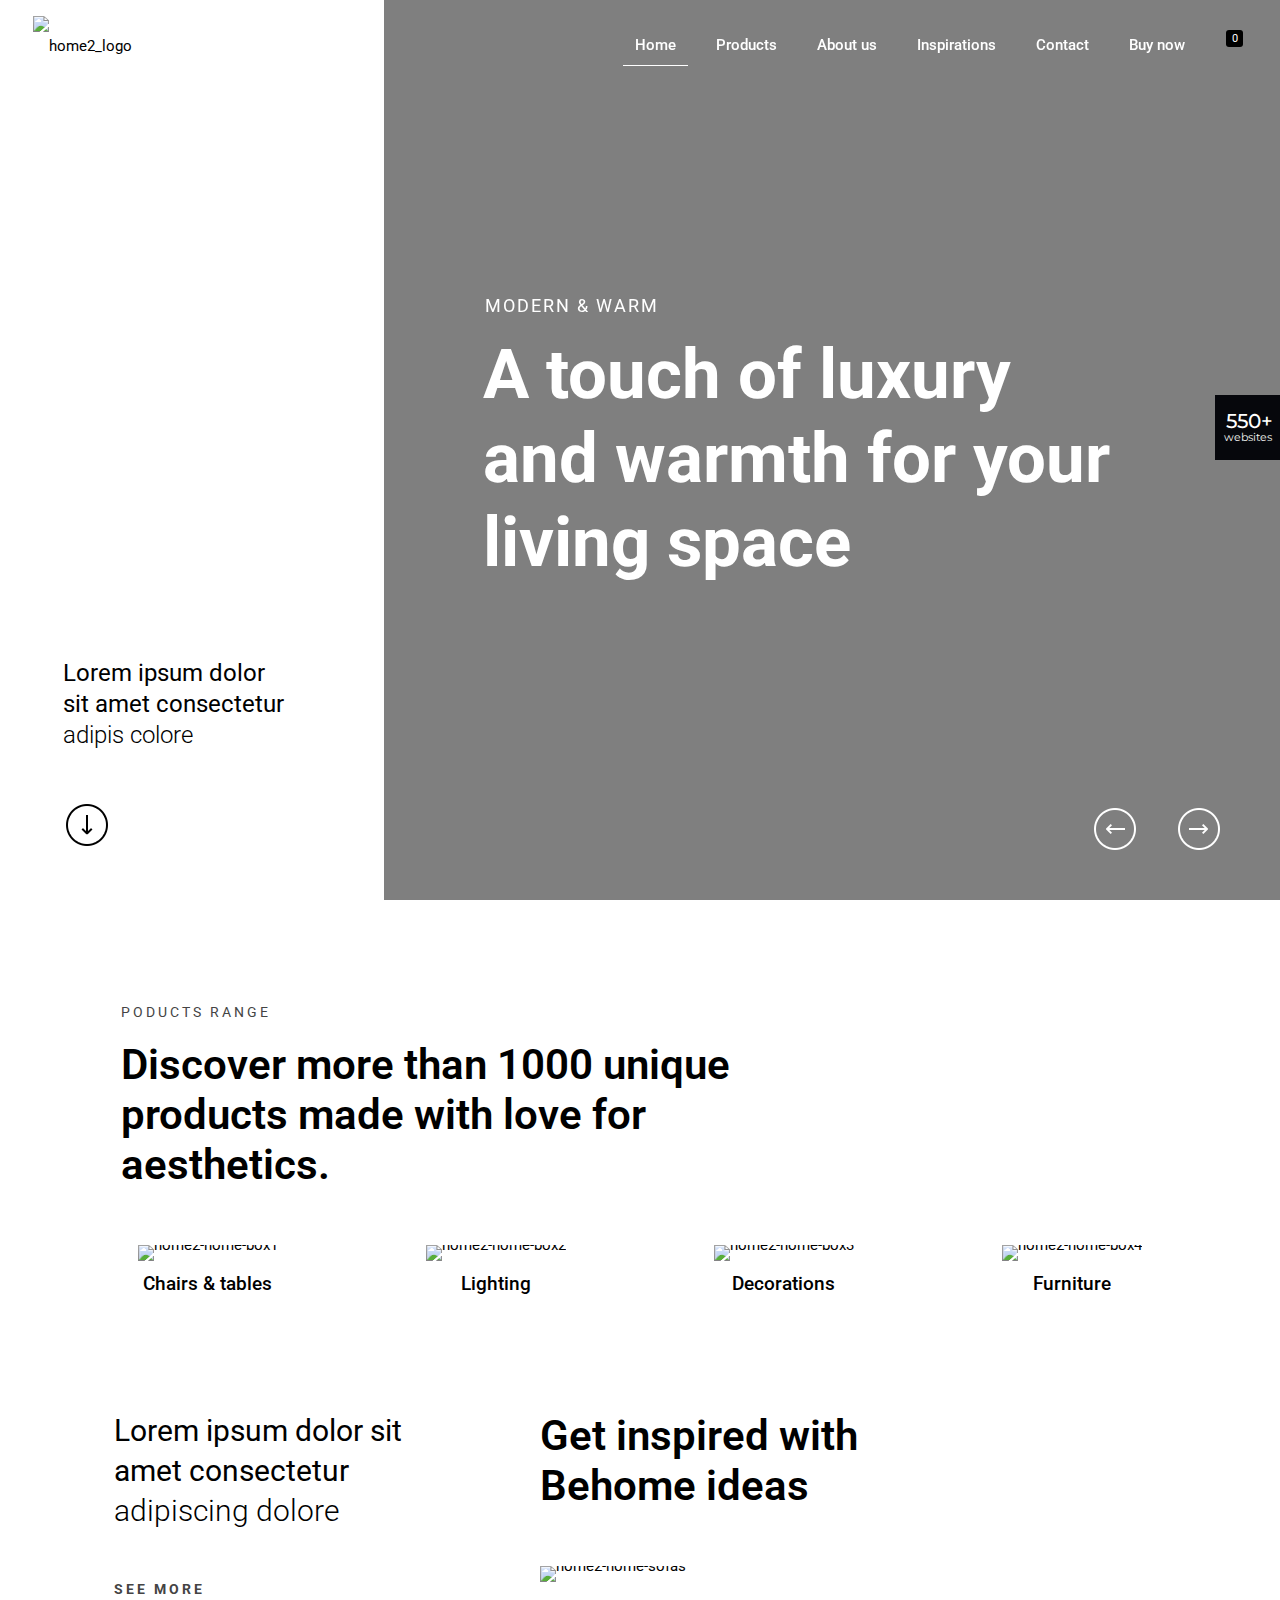
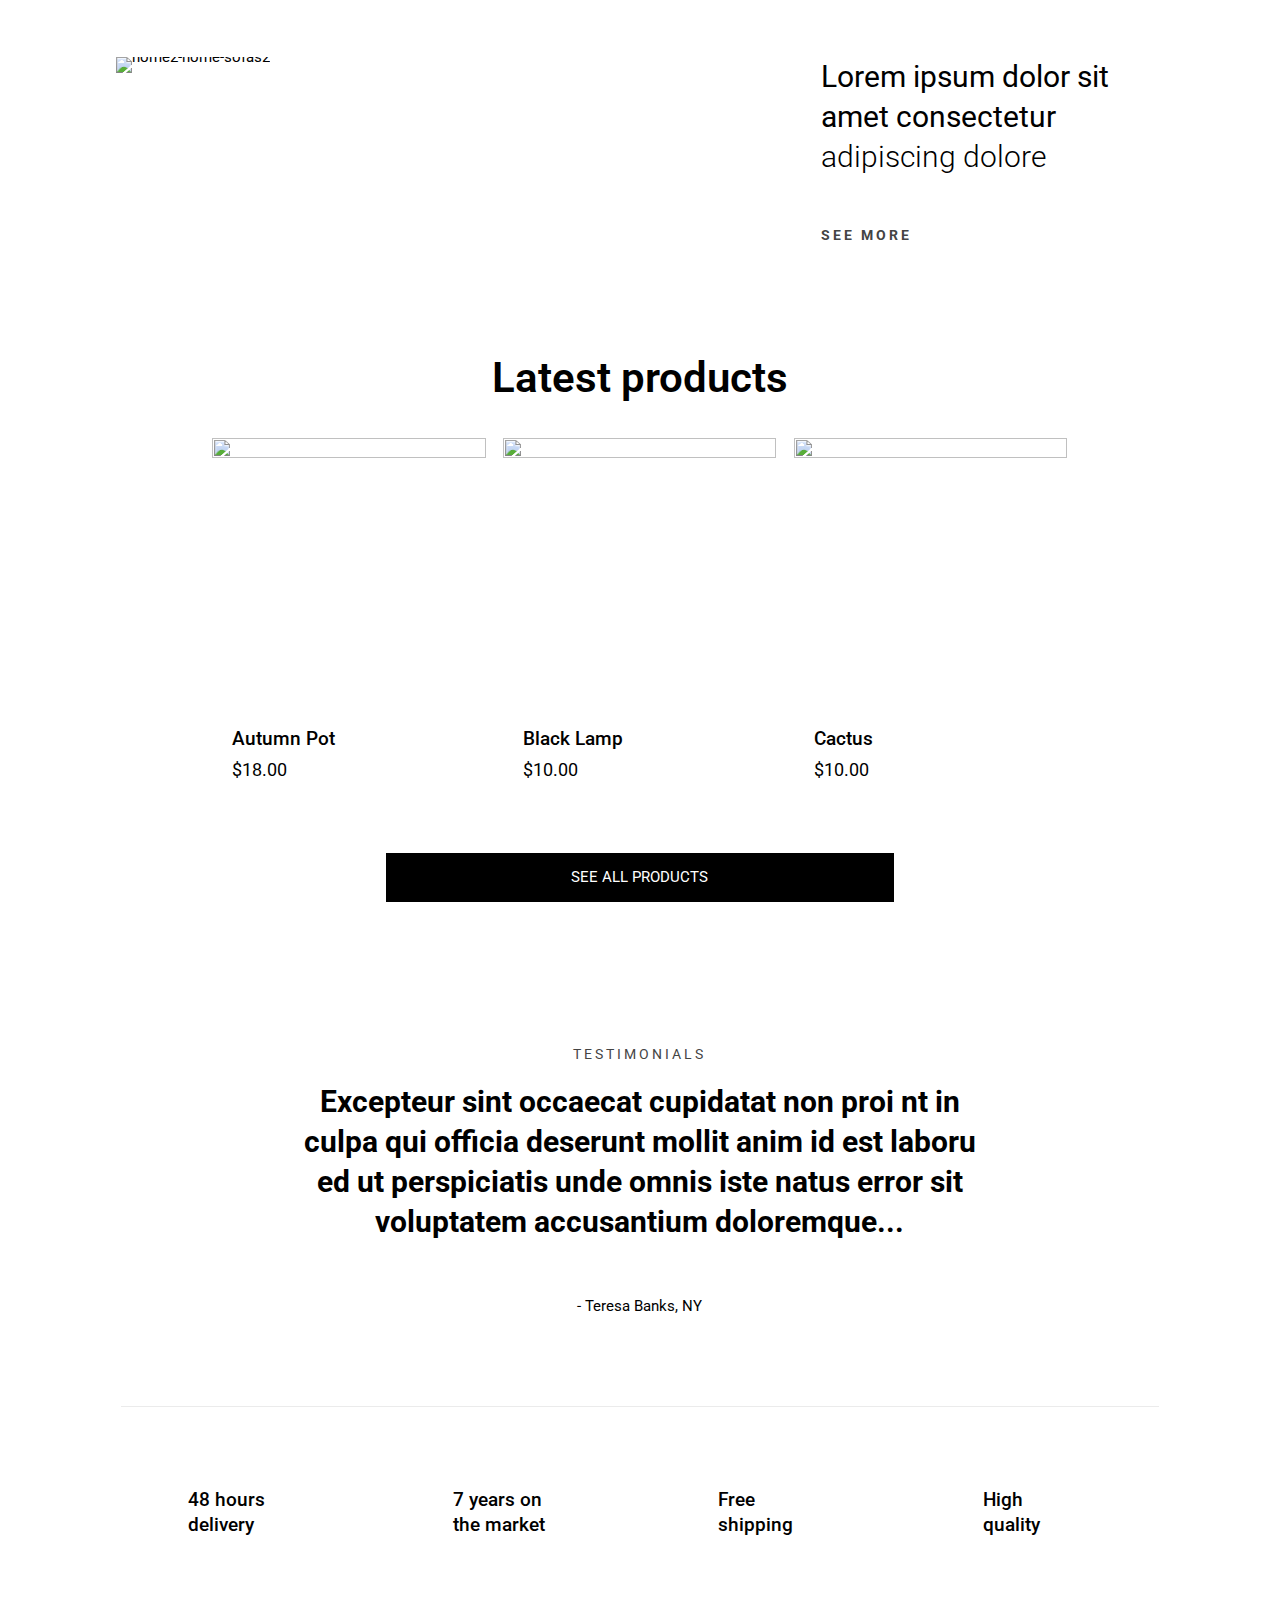
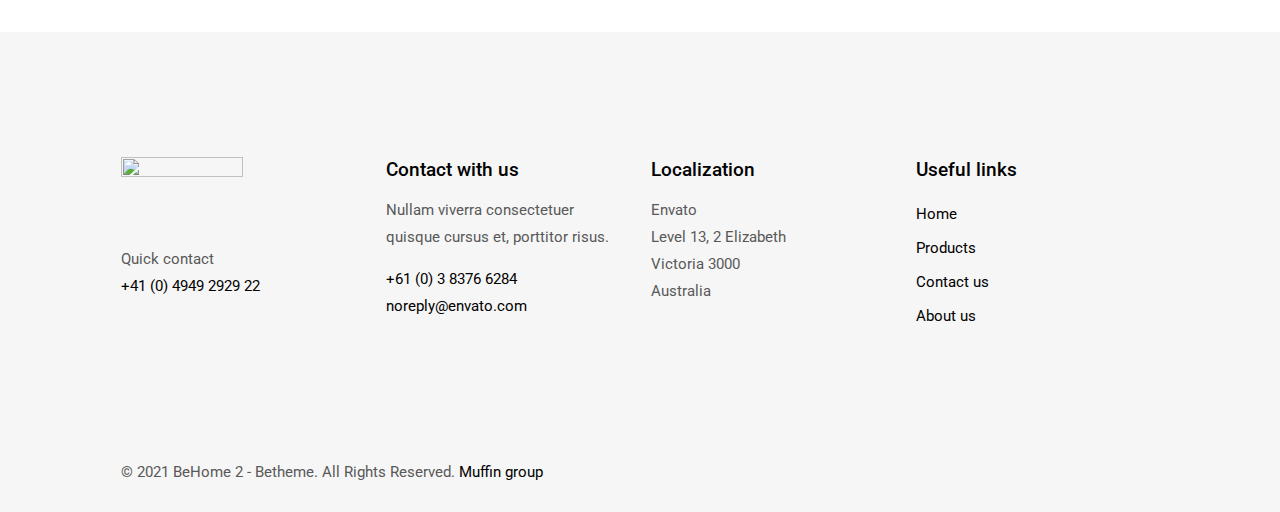
==== commit 2216dba6: "Add files via upload" ====
--- a/_add-to-cart=71.html
+++ b/_add-to-cart=71.html
@@ -1,20 +1,4212 @@
 <!DOCTYPE html>
-<html lang="en-US" class="no-js" itemscope itemtype="https://schema.org/WebPage"><head><meta charset="UTF-8"><link rel="alternate" hreflang="en-US" href="https://themes.muffingroup.com/be/home2/?add-to-cart=71"><script>(function(i,s,o,g,r,a,m){i['GoogleAnalyticsObject']=r;i[r]=i[r]||function(){(i[r].q=i[r].q||[]).push(arguments)},i[r].l=1*new Date();a=s.createElement(o),m=s.getElementsByTagName(o)[0];a.async=1;a.src=g;m.parentNode.insertBefore(a,m)})(window,document,'script','//www.google-analytics.com/analytics.js','ga');ga('create','UA-31305350-1','muffingroup.com');ga('send','pageview');</script><title>BeHome 2 &ndash; Betheme</title><meta name="format-detection" content="telephone=no"><meta name="viewport" content="width=device-width, initial-scale=1, maximum-scale=1"><link rel="shortcut icon" href="favicons/k_favi.png" type="image/x-icon"><link rel="dns-prefetch" href="//fonts.googleapis.com"><link rel="dns-prefetch" href="//s.w.org"><link rel="alternate" type="application/rss+xml" title="BeHome 2 - Betheme &raquo; Feed" href="https://themes.muffingroup.com/be/home2/feed/"><link rel="alternate" type="application/rss+xml" title="BeHome 2 - Betheme &raquo; Comments Feed" href="https://themes.muffingroup.com/be/home2/comments/feed/"><script>window._wpemojiSettings={"baseUrl":"https:\/\/s.w.org\/images\/core\/emoji\/12.0.0-1\/72x72\/","ext":".png","svgUrl":"https:\/\/s.w.org\/images\/core\/emoji\/12.0.0-1\/svg\/","svgExt":".svg","source":{"concatemoji":"https:\/\/themes.muffingroup.com\/be\/home2\/wp-includes\/js\/wp-emoji-release.min.js"}};
-/*! This file is auto-generated */
-!function(e,a,t){var r,n,o,i,p=a.createElement("canvas"),s=p.getContext&&p.getContext("2d");function c(e,t){var a=String.fromCharCode;s.clearRect(0,0,p.width,p.height),s.fillText(a.apply(this,e),0,0);var r=p.toDataURL();return s.clearRect(0,0,p.width,p.height),s.fillText(a.apply(this,t),0,0),r===p.toDataURL()}function l(e){if(!s||!s.fillText)return!1;switch(s.textBaseline="top",s.font="600 32px Arial",e){case"flag":return!c([127987,65039,8205,9895,65039],[127987,65039,8203,9895,65039])&&(!c([55356,56826,55356,56819],[55356,56826,8203,55356,56819])&&!c([55356,57332,56128,56423,56128,56418,56128,56421,56128,56430,56128,56423,56128,56447],[55356,57332,8203,56128,56423,8203,56128,56418,8203,56128,56421,8203,56128,56430,8203,56128,56423,8203,56128,56447]));case"emoji":return!c([55357,56424,55356,57342,8205,55358,56605,8205,55357,56424,55356,57340],[55357,56424,55356,57342,8203,55358,56605,8203,55357,56424,55356,57340])}return!1}function d(e){var t=a.createElement("script");t.src=e,t.defer=t.type="text/javascript",a.getElementsByTagName("head")[0].appendChild(t)}for(i=Array("flag","emoji"),t.supports={everything:!0,everythingExceptFlag:!0},o=0;o<i.length;o++)t.supports[i[o]]=l(i[o]),t.supports.everything=t.supports.everything&&t.supports[i[o]],"flag"!==i[o]&&(t.supports.everythingExceptFlag=t.supports.everythingExceptFlag&&t.supports[i[o]]);t.supports.everythingExceptFlag=t.supports.everythingExceptFlag&&!t.supports.flag,t.DOMReady=!1,t.readyCallback=function(){t.DOMReady=!0},t.supports.everything||(n=function(){t.readyCallback()},a.addEventListener?(a.addEventListener("DOMContentLoaded",n,!1),e.addEventListener("load",n,!1)):(e.attachEvent("onload",n),a.attachEvent("onreadystatechange",function(){"complete"===a.readyState&&t.readyCallback()})),(r=t.source||{}).concatemoji?d(r.concatemoji):r.wpemoji&&r.twemoji&&(d(r.twemoji),d(r.wpemoji)))}(window,document,window._wpemojiSettings);</script><style>img.wp-smiley,
-img.emoji {
-	display: inline !important;
-	border: none !important;
-	box-shadow: none !important;
-	height: 1em !important;
-	width: 1em !important;
-	margin: 0 .07em !important;
-	vertical-align: -0.1em !important;
-	background: none !important;
-	padding: 0 !important;
-}</style><link rel="stylesheet" href="css/minify-79435.css" media="all"><style id="rs-plugin-settings-inline-css">#rs-demo-id {}</style><link rel="stylesheet" href="css/minify-40680.css" media="all"><style id="woocommerce-inline-inline-css">.woocommerce form .form-row .required { visibility: visible; }</style><link rel="stylesheet" href="css/minify-56a3f.css" media="all"><link rel="stylesheet" id="mfn-fonts-css" href="https://fonts.googleapis.com/css?family=Roboto%3A1%2C300%2C400%2C400italic%2C500%2C700%2C700italic&amp;ver=5.4.4" type="text/css" media="all"><link rel="stylesheet" href="css/minify-83d0e.css" media="all"><style id="mfn-dynamic-inline-css">@media only screen and (min-width: 1240px){body:not(.header-simple) #Top_bar #menu{display:block!important}.tr-menu #Top_bar #menu{background:none!important}#Top_bar .menu > li > ul.mfn-megamenu{width:984px}#Top_bar .menu > li > ul.mfn-megamenu > li{float:left}#Top_bar .menu > li > ul.mfn-megamenu > li.mfn-megamenu-cols-1{width:100%}#Top_bar .menu > li > ul.mfn-megamenu > li.mfn-megamenu-cols-2{width:50%}#Top_bar .menu > li > ul.mfn-megamenu > li.mfn-megamenu-cols-3{width:33.33%}#Top_bar .menu > li > ul.mfn-megamenu > li.mfn-megamenu-cols-4{width:25%}#Top_bar .menu > li > ul.mfn-megamenu > li.mfn-megamenu-cols-5{width:20%}#Top_bar .menu > li > ul.mfn-megamenu > li.mfn-megamenu-cols-6{width:16.66%}#Top_bar .menu > li > ul.mfn-megamenu > li > ul{display:block!important;position:inherit;left:auto;top:auto;border-width:0 1px 0 0}#Top_bar .menu > li > ul.mfn-megamenu > li:last-child > ul{border:0}#Top_bar .menu > li > ul.mfn-megamenu > li > ul li{width:auto}#Top_bar .menu > li > ul.mfn-megamenu a.mfn-megamenu-title{text-transform:uppercase;font-weight:400;background:none}#Top_bar .menu > li > ul.mfn-megamenu a .menu-arrow{display:none}.menuo-right #Top_bar .menu > li > ul.mfn-megamenu{left:auto;right:0}.menuo-right #Top_bar .menu > li > ul.mfn-megamenu-bg{box-sizing:border-box}#Top_bar .menu > li > ul.mfn-megamenu-bg{padding:20px 166px 20px 20px;background-repeat:no-repeat;background-position:right bottom}.rtl #Top_bar .menu > li > ul.mfn-megamenu-bg{padding-left:166px;padding-right:20px;background-position:left bottom}#Top_bar .menu > li > ul.mfn-megamenu-bg > li{background:none}#Top_bar .menu > li > ul.mfn-megamenu-bg > li a{border:none}#Top_bar .menu > li > ul.mfn-megamenu-bg > li > ul{background:none!important;-webkit-box-shadow:0 0 0 0;-moz-box-shadow:0 0 0 0;box-shadow:0 0 0 0}.mm-vertical #Top_bar .container{position:relative;}.mm-vertical #Top_bar .top_bar_left{position:static;}.mm-vertical #Top_bar .menu > li ul{box-shadow:0 0 0 0 transparent!important;background-image:none;}.mm-vertical #Top_bar .menu > li > ul.mfn-megamenu{width:98%!important;margin:0 1%;padding:20px 0;}.mm-vertical.header-plain #Top_bar .menu > li > ul.mfn-megamenu{width:100%!important;margin:0;}.mm-vertical #Top_bar .menu > li > ul.mfn-megamenu > li{display:table-cell;float:none!important;width:10%;padding:0 15px;border-right:1px solid rgba(0, 0, 0, 0.05);}.mm-vertical #Top_bar .menu > li > ul.mfn-megamenu > li:last-child{border-right-width:0}.mm-vertical #Top_bar .menu > li > ul.mfn-megamenu > li.hide-border{border-right-width:0}.mm-vertical #Top_bar .menu > li > ul.mfn-megamenu > li a{border-bottom-width:0;padding:9px 15px;line-height:120%;}.mm-vertical #Top_bar .menu > li > ul.mfn-megamenu a.mfn-megamenu-title{font-weight:700;}.rtl .mm-vertical #Top_bar .menu > li > ul.mfn-megamenu > li:first-child{border-right-width:0}.rtl .mm-vertical #Top_bar .menu > li > ul.mfn-megamenu > li:last-child{border-right-width:1px}.header-plain:not(.menuo-right) #Header .top_bar_left{width:auto!important}.header-stack.header-center #Top_bar #menu{display:inline-block!important}.header-simple #Top_bar #menu{display:none;height:auto;width:300px;bottom:auto;top:100%;right:1px;position:absolute;margin:0}.header-simple #Header a.responsive-menu-toggle{display:block;right:10px}.header-simple #Top_bar #menu > ul{width:100%;float:left}.header-simple #Top_bar #menu ul li{width:100%;padding-bottom:0;border-right:0;position:relative}.header-simple #Top_bar #menu ul li a{padding:0 20px;margin:0;display:block;height:auto;line-height:normal;border:none}.header-simple #Top_bar #menu ul li a:after{display:none}.header-simple #Top_bar #menu ul li a span{border:none;line-height:44px;display:inline;padding:0}.header-simple #Top_bar #menu ul li.submenu .menu-toggle{display:block;position:absolute;right:0;top:0;width:44px;height:44px;line-height:44px;font-size:30px;font-weight:300;text-align:center;cursor:pointer;color:#444;opacity:0.33;}.header-simple #Top_bar #menu ul li.submenu .menu-toggle:after{content:"+"}.header-simple #Top_bar #menu ul li.hover > .menu-toggle:after{content:"-"}.header-simple #Top_bar #menu ul li.hover a{border-bottom:0}.header-simple #Top_bar #menu ul.mfn-megamenu li .menu-toggle{display:none}.header-simple #Top_bar #menu ul li ul{position:relative!important;left:0!important;top:0;padding:0;margin:0!important;width:auto!important;background-image:none}.header-simple #Top_bar #menu ul li ul li{width:100%!important;display:block;padding:0;}.header-simple #Top_bar #menu ul li ul li a{padding:0 20px 0 30px}.header-simple #Top_bar #menu ul li ul li a .menu-arrow{display:none}.header-simple #Top_bar #menu ul li ul li a span{padding:0}.header-simple #Top_bar #menu ul li ul li a span:after{display:none!important}.header-simple #Top_bar .menu > li > ul.mfn-megamenu a.mfn-megamenu-title{text-transform:uppercase;font-weight:400}.header-simple #Top_bar .menu > li > ul.mfn-megamenu > li > ul{display:block!important;position:inherit;left:auto;top:auto}.header-simple #Top_bar #menu ul li ul li ul{border-left:0!important;padding:0;top:0}.header-simple #Top_bar #menu ul li ul li ul li a{padding:0 20px 0 40px}.rtl.header-simple #Top_bar #menu{left:1px;right:auto}.rtl.header-simple #Top_bar a.responsive-menu-toggle{left:10px;right:auto}.rtl.header-simple #Top_bar #menu ul li.submenu .menu-toggle{left:0;right:auto}.rtl.header-simple #Top_bar #menu ul li ul{left:auto!important;right:0!important}.rtl.header-simple #Top_bar #menu ul li ul li a{padding:0 30px 0 20px}.rtl.header-simple #Top_bar #menu ul li ul li ul li a{padding:0 40px 0 20px}.menu-highlight #Top_bar .menu > li{margin:0 2px}.menu-highlight:not(.header-creative) #Top_bar .menu > li > a{margin:20px 0;padding:0;-webkit-border-radius:5px;border-radius:5px}.menu-highlight #Top_bar .menu > li > a:after{display:none}.menu-highlight #Top_bar .menu > li > a span:not(.description){line-height:50px}.menu-highlight #Top_bar .menu > li > a span.description{display:none}.menu-highlight.header-stack #Top_bar .menu > li > a{margin:10px 0!important}.menu-highlight.header-stack #Top_bar .menu > li > a span:not(.description){line-height:40px}.menu-highlight.header-transparent #Top_bar .menu > li > a{margin:5px 0}.menu-highlight.header-simple #Top_bar #menu ul li,.menu-highlight.header-creative #Top_bar #menu ul li{margin:0}.menu-highlight.header-simple #Top_bar #menu ul li > a,.menu-highlight.header-creative #Top_bar #menu ul li > a{-webkit-border-radius:0;border-radius:0}.menu-highlight:not(.header-fixed):not(.header-simple) #Top_bar.is-sticky .menu > li > a{margin:10px 0!important;padding:5px 0!important}.menu-highlight:not(.header-fixed):not(.header-simple) #Top_bar.is-sticky .menu > li > a span{line-height:30px!important}.header-modern.menu-highlight.menuo-right .menu_wrapper{margin-right:20px}.menu-line-below #Top_bar .menu > li > a:after{top:auto;bottom:-4px}.menu-line-below #Top_bar.is-sticky .menu > li > a:after{top:auto;bottom:-4px}.menu-line-below-80 #Top_bar:not(.is-sticky) .menu > li > a:after{height:4px;left:10%;top:50%;margin-top:20px;width:80%}.menu-line-below-80-1 #Top_bar:not(.is-sticky) .menu > li > a:after{height:1px;left:10%;top:50%;margin-top:20px;width:80%}.menu-link-color #Top_bar .menu > li > a:after{display:none!important}.menu-arrow-top #Top_bar .menu > li > a:after{background:none repeat scroll 0 0 rgba(0,0,0,0)!important;border-color:#ccc transparent transparent;border-style:solid;border-width:7px 7px 0;display:block;height:0;left:50%;margin-left:-7px;top:0!important;width:0}.menu-arrow-top #Top_bar.is-sticky .menu > li > a:after{top:0!important}.menu-arrow-bottom #Top_bar .menu > li > a:after{background:none!important;border-color:transparent transparent #ccc;border-style:solid;border-width:0 7px 7px;display:block;height:0;left:50%;margin-left:-7px;top:auto;bottom:0;width:0}.menu-arrow-bottom #Top_bar.is-sticky .menu > li > a:after{top:auto;bottom:0}.menuo-no-borders #Top_bar .menu > li > a span{border-width:0!important}.menuo-no-borders #Header_creative #Top_bar .menu > li > a span{border-bottom-width:0}.menuo-no-borders.header-plain #Top_bar a#header_cart,.menuo-no-borders.header-plain #Top_bar a#search_button,.menuo-no-borders.header-plain #Top_bar .wpml-languages,.menuo-no-borders.header-plain #Top_bar a.action_button{border-width:0}.menuo-right #Top_bar .menu_wrapper{float:right}.menuo-right.header-stack:not(.header-center) #Top_bar .menu_wrapper{margin-right:150px}body.header-creative{padding-left:50px}body.header-creative.header-open{padding-left:250px}body.error404,body.under-construction,body.template-blank{padding-left:0!important}.header-creative.footer-fixed #Footer,.header-creative.footer-sliding #Footer,.header-creative.footer-stick #Footer.is-sticky{box-sizing:border-box;padding-left:50px;}.header-open.footer-fixed #Footer,.header-open.footer-sliding #Footer,.header-creative.footer-stick #Footer.is-sticky{padding-left:250px;}.header-rtl.header-creative.footer-fixed #Footer,.header-rtl.header-creative.footer-sliding #Footer,.header-rtl.header-creative.footer-stick #Footer.is-sticky{padding-left:0;padding-right:50px;}.header-rtl.header-open.footer-fixed #Footer,.header-rtl.header-open.footer-sliding #Footer,.header-rtl.header-creative.footer-stick #Footer.is-sticky{padding-right:250px;}#Header_creative{background-color:#fff;position:fixed;width:250px;height:100%;left:-200px;top:0;z-index:9002;-webkit-box-shadow:2px 0 4px 2px rgba(0,0,0,.15);box-shadow:2px 0 4px 2px rgba(0,0,0,.15)}#Header_creative .container{width:100%}#Header_creative .creative-wrapper{opacity:0;margin-right:50px}#Header_creative a.creative-menu-toggle{display:block;width:34px;height:34px;line-height:34px;font-size:22px;text-align:center;position:absolute;top:10px;right:8px;border-radius:3px}.admin-bar #Header_creative a.creative-menu-toggle{top:42px}#Header_creative #Top_bar{position:static;width:100%}#Header_creative #Top_bar .top_bar_left{width:100%!important;float:none}#Header_creative #Top_bar .top_bar_right{width:100%!important;float:none;height:auto;margin-bottom:35px;text-align:center;padding:0 20px;top:0;-webkit-box-sizing:border-box;-moz-box-sizing:border-box;box-sizing:border-box}#Header_creative #Top_bar .top_bar_right:before{display:none}#Header_creative #Top_bar .top_bar_right_wrapper{top:0}#Header_creative #Top_bar .logo{float:none;text-align:center;margin:15px 0}#Header_creative #Top_bar #menu{background-color:transparent}#Header_creative #Top_bar .menu_wrapper{float:none;margin:0 0 30px}#Header_creative #Top_bar .menu > li{width:100%;float:none;position:relative}#Header_creative #Top_bar .menu > li > a{padding:0;text-align:center}#Header_creative #Top_bar .menu > li > a:after{display:none}#Header_creative #Top_bar .menu > li > a span{border-right:0;border-bottom-width:1px;line-height:38px}#Header_creative #Top_bar .menu li ul{left:100%;right:auto;top:0;box-shadow:2px 2px 2px 0 rgba(0,0,0,0.03);-webkit-box-shadow:2px 2px 2px 0 rgba(0,0,0,0.03)}#Header_creative #Top_bar .menu > li > ul.mfn-megamenu{margin:0;width:700px!important;}#Header_creative #Top_bar .menu > li > ul.mfn-megamenu > li > ul{left:0}#Header_creative #Top_bar .menu li ul li a{padding-top:9px;padding-bottom:8px}#Header_creative #Top_bar .menu li ul li ul{top:0}#Header_creative #Top_bar .menu > li > a span.description{display:block;font-size:13px;line-height:28px!important;clear:both}#Header_creative #Top_bar .search_wrapper{left:100%;top:auto;bottom:0}#Header_creative #Top_bar a#header_cart{display:inline-block;float:none;top:3px}#Header_creative #Top_bar a#search_button{display:inline-block;float:none;top:3px}#Header_creative #Top_bar .wpml-languages{display:inline-block;float:none;top:0}#Header_creative #Top_bar .wpml-languages.enabled:hover a.active{padding-bottom:11px}#Header_creative #Top_bar .action_button{display:inline-block;float:none;top:16px;margin:0}#Header_creative #Top_bar .banner_wrapper{display:block;text-align:center}#Header_creative #Top_bar .banner_wrapper img{max-width:100%;height:auto;display:inline-block}#Header_creative #Action_bar{display:none;position:absolute;bottom:0;top:auto;clear:both;padding:0 20px;box-sizing:border-box}#Header_creative #Action_bar .contact_details{text-align:center;margin-bottom:20px}#Header_creative #Action_bar .contact_details li{padding:0}#Header_creative #Action_bar .social{float:none;text-align:center;padding:5px 0 15px}#Header_creative #Action_bar .social li{margin-bottom:2px}#Header_creative #Action_bar .social-menu{float:none;text-align:center}#Header_creative #Action_bar .social-menu li{border-color:rgba(0,0,0,.1)}#Header_creative .social li a{color:rgba(0,0,0,.5)}#Header_creative .social li a:hover{color:#000}#Header_creative .creative-social{position:absolute;bottom:10px;right:0;width:50px}#Header_creative .creative-social li{display:block;float:none;width:100%;text-align:center;margin-bottom:5px}.header-creative .fixed-nav.fixed-nav-prev{margin-left:50px}.header-creative.header-open .fixed-nav.fixed-nav-prev{margin-left:250px}.menuo-last #Header_creative #Top_bar .menu li.last ul{top:auto;bottom:0}.header-open #Header_creative{left:0}.header-open #Header_creative .creative-wrapper{opacity:1;margin:0!important;}.header-open #Header_creative .creative-menu-toggle,.header-open #Header_creative .creative-social{display:none}.header-open #Header_creative #Action_bar{display:block}body.header-rtl.header-creative{padding-left:0;padding-right:50px}.header-rtl #Header_creative{left:auto;right:-200px}.header-rtl #Header_creative .creative-wrapper{margin-left:50px;margin-right:0}.header-rtl #Header_creative a.creative-menu-toggle{left:8px;right:auto}.header-rtl #Header_creative .creative-social{left:0;right:auto}.header-rtl #Footer #back_to_top.sticky{right:125px}.header-rtl #popup_contact{right:70px}.header-rtl #Header_creative #Top_bar .menu li ul{left:auto;right:100%}.header-rtl #Header_creative #Top_bar .search_wrapper{left:auto;right:100%;}.header-rtl .fixed-nav.fixed-nav-prev{margin-left:0!important}.header-rtl .fixed-nav.fixed-nav-next{margin-right:50px}body.header-rtl.header-creative.header-open{padding-left:0;padding-right:250px!important}.header-rtl.header-open #Header_creative{left:auto;right:0}.header-rtl.header-open #Footer #back_to_top.sticky{right:325px}.header-rtl.header-open #popup_contact{right:270px}.header-rtl.header-open .fixed-nav.fixed-nav-next{margin-right:250px}#Header_creative.active{left:-1px;}.header-rtl #Header_creative.active{left:auto;right:-1px;}#Header_creative.active .creative-wrapper{opacity:1;margin:0}.header-creative .vc_row[data-vc-full-width]{padding-left:50px}.header-creative.header-open .vc_row[data-vc-full-width]{padding-left:250px}.header-open .vc_parallax .vc_parallax-inner { left:auto; width: calc(100% - 250px); }.header-open.header-rtl .vc_parallax .vc_parallax-inner { left:0; right:auto; }#Header_creative.scroll{height:100%;overflow-y:auto}#Header_creative.scroll:not(.dropdown) .menu li ul{display:none!important}#Header_creative.scroll #Action_bar{position:static}#Header_creative.dropdown{outline:none}#Header_creative.dropdown #Top_bar .menu_wrapper{float:left}#Header_creative.dropdown #Top_bar #menu ul li{position:relative;float:left}#Header_creative.dropdown #Top_bar #menu ul li a:after{display:none}#Header_creative.dropdown #Top_bar #menu ul li a span{line-height:38px;padding:0}#Header_creative.dropdown #Top_bar #menu ul li.submenu .menu-toggle{display:block;position:absolute;right:0;top:0;width:38px;height:38px;line-height:38px;font-size:26px;font-weight:300;text-align:center;cursor:pointer;color:#444;opacity:0.33;}#Header_creative.dropdown #Top_bar #menu ul li.submenu .menu-toggle:after{content:"+"}#Header_creative.dropdown #Top_bar #menu ul li.hover > .menu-toggle:after{content:"-"}#Header_creative.dropdown #Top_bar #menu ul li.hover a{border-bottom:0}#Header_creative.dropdown #Top_bar #menu ul.mfn-megamenu li .menu-toggle{display:none}#Header_creative.dropdown #Top_bar #menu ul li ul{position:relative!important;left:0!important;top:0;padding:0;margin-left:0!important;width:auto!important;background-image:none}#Header_creative.dropdown #Top_bar #menu ul li ul li{width:100%!important}#Header_creative.dropdown #Top_bar #menu ul li ul li a{padding:0 10px;text-align:center}#Header_creative.dropdown #Top_bar #menu ul li ul li a .menu-arrow{display:none}#Header_creative.dropdown #Top_bar #menu ul li ul li a span{padding:0}#Header_creative.dropdown #Top_bar #menu ul li ul li a span:after{display:none!important}#Header_creative.dropdown #Top_bar .menu > li > ul.mfn-megamenu a.mfn-megamenu-title{text-transform:uppercase;font-weight:400}#Header_creative.dropdown #Top_bar .menu > li > ul.mfn-megamenu > li > ul{display:block!important;position:inherit;left:auto;top:auto}#Header_creative.dropdown #Top_bar #menu ul li ul li ul{border-left:0!important;padding:0;top:0}#Header_creative{transition: left .5s ease-in-out, right .5s ease-in-out;}#Header_creative .creative-wrapper{transition: opacity .5s ease-in-out, margin 0s ease-in-out .5s;}#Header_creative.active .creative-wrapper{transition: opacity .5s ease-in-out, margin 0s ease-in-out;}}@media only screen and (min-width: 768px){#Top_bar.is-sticky{position:fixed!important;width:100%;left:0;top:-60px;height:60px;z-index:701;background:#fff;opacity:.97;-webkit-box-shadow:0 2px 5px 0 rgba(0,0,0,0.1);-moz-box-shadow:0 2px 5px 0 rgba(0,0,0,0.1);box-shadow:0 2px 5px 0 rgba(0,0,0,0.1)}.layout-boxed.header-boxed #Top_bar.is-sticky{max-width:1240px;left:50%;-webkit-transform:translateX(-50%);transform:translateX(-50%)}#Top_bar.is-sticky .top_bar_left,#Top_bar.is-sticky .top_bar_right,#Top_bar.is-sticky .top_bar_right:before{background:none}#Top_bar.is-sticky .top_bar_right{top:-4px;height:auto;}#Top_bar.is-sticky .top_bar_right_wrapper{top:15px}.header-plain #Top_bar.is-sticky .top_bar_right_wrapper{top:0}#Top_bar.is-sticky .logo{width:auto;margin:0 30px 0 20px;padding:0}#Top_bar.is-sticky #logo,#Top_bar.is-sticky .custom-logo-link{padding:5px 0!important;height:50px!important;line-height:50px!important}.logo-no-sticky-padding #Top_bar.is-sticky #logo{height:60px!important;line-height:60px!important}#Top_bar.is-sticky #logo img.logo-main{display:none}#Top_bar.is-sticky #logo img.logo-sticky{display:inline;max-height:35px;}#Top_bar.is-sticky .menu_wrapper{clear:none}#Top_bar.is-sticky .menu_wrapper .menu > li > a{padding:15px 0}#Top_bar.is-sticky .menu > li > a,#Top_bar.is-sticky .menu > li > a span{line-height:30px}#Top_bar.is-sticky .menu > li > a:after{top:auto;bottom:-4px}#Top_bar.is-sticky .menu > li > a span.description{display:none}#Top_bar.is-sticky .secondary_menu_wrapper,#Top_bar.is-sticky .banner_wrapper{display:none}.header-overlay #Top_bar.is-sticky{display:none}.sticky-dark #Top_bar.is-sticky,.sticky-dark #Top_bar.is-sticky #menu{background:rgba(0,0,0,.8)}.sticky-dark #Top_bar.is-sticky .menu > li:not(.current-menu-item) > a{color:#fff}.sticky-dark #Top_bar.is-sticky .top_bar_right a:not(.action_button){color:rgba(255,255,255,.8)}.sticky-dark #Top_bar.is-sticky .wpml-languages a.active,.sticky-dark #Top_bar.is-sticky .wpml-languages ul.wpml-lang-dropdown{background:rgba(0,0,0,0.1);border-color:rgba(0,0,0,0.1)}.sticky-white #Top_bar.is-sticky,.sticky-white #Top_bar.is-sticky #menu{background:rgba(255,255,255,.8)}.sticky-white #Top_bar.is-sticky .menu > li:not(.current-menu-item) > a{color:#222}.sticky-white #Top_bar.is-sticky .top_bar_right a:not(.action_button){color:rgba(0,0,0,.8)}.sticky-white #Top_bar.is-sticky .wpml-languages a.active,.sticky-white #Top_bar.is-sticky .wpml-languages ul.wpml-lang-dropdown{background:rgba(255,255,255,0.1);border-color:rgba(0,0,0,0.1)}}@media only screen and (max-width: 1239px){#Top_bar #menu{display:none;height:auto;width:300px;bottom:auto;top:100%;right:1px;position:absolute;margin:0}#Top_bar a.responsive-menu-toggle{display:block}#Top_bar #menu > ul{width:100%;float:left}#Top_bar #menu ul li{width:100%;padding-bottom:0;border-right:0;position:relative}#Top_bar #menu ul li a{padding:0 25px;margin:0;display:block;height:auto;line-height:normal;border:none}#Top_bar #menu ul li a:after{display:none}#Top_bar #menu ul li a span{border:none;line-height:44px;display:inline;padding:0}#Top_bar #menu ul li a span.description{margin:0 0 0 5px}#Top_bar #menu ul li.submenu .menu-toggle{display:block;position:absolute;right:15px;top:0;width:44px;height:44px;line-height:44px;font-size:30px;font-weight:300;text-align:center;cursor:pointer;color:#444;opacity:0.33;}#Top_bar #menu ul li.submenu .menu-toggle:after{content:"+"}#Top_bar #menu ul li.hover > .menu-toggle:after{content:"-"}#Top_bar #menu ul li.hover a{border-bottom:0}#Top_bar #menu ul li a span:after{display:none!important}#Top_bar #menu ul.mfn-megamenu li .menu-toggle{display:none}#Top_bar #menu ul li ul{position:relative!important;left:0!important;top:0;padding:0;margin-left:0!important;width:auto!important;background-image:none!important;box-shadow:0 0 0 0 transparent!important;-webkit-box-shadow:0 0 0 0 transparent!important}#Top_bar #menu ul li ul li{width:100%!important}#Top_bar #menu ul li ul li a{padding:0 20px 0 35px}#Top_bar #menu ul li ul li a .menu-arrow{display:none}#Top_bar #menu ul li ul li a span{padding:0}#Top_bar #menu ul li ul li a span:after{display:none!important}#Top_bar .menu > li > ul.mfn-megamenu a.mfn-megamenu-title{text-transform:uppercase;font-weight:400}#Top_bar .menu > li > ul.mfn-megamenu > li > ul{display:block!important;position:inherit;left:auto;top:auto}#Top_bar #menu ul li ul li ul{border-left:0!important;padding:0;top:0}#Top_bar #menu ul li ul li ul li a{padding:0 20px 0 45px}.rtl #Top_bar #menu{left:1px;right:auto}.rtl #Top_bar a.responsive-menu-toggle{left:20px;right:auto}.rtl #Top_bar #menu ul li.submenu .menu-toggle{left:15px;right:auto;border-left:none;border-right:1px solid #eee}.rtl #Top_bar #menu ul li ul{left:auto!important;right:0!important}.rtl #Top_bar #menu ul li ul li a{padding:0 30px 0 20px}.rtl #Top_bar #menu ul li ul li ul li a{padding:0 40px 0 20px}.header-stack .menu_wrapper a.responsive-menu-toggle{position:static!important;margin:11px 0!important}.header-stack .menu_wrapper #menu{left:0;right:auto}.rtl.header-stack #Top_bar #menu{left:auto;right:0}.admin-bar #Header_creative{top:32px}.header-creative.layout-boxed{padding-top:85px}.header-creative.layout-full-width #Wrapper{padding-top:60px}#Header_creative{position:fixed;width:100%;left:0!important;top:0;z-index:1001}#Header_creative .creative-wrapper{display:block!important;opacity:1!important}#Header_creative .creative-menu-toggle,#Header_creative .creative-social{display:none!important;opacity:1!important}#Header_creative #Top_bar{position:static;width:100%}#Header_creative #Top_bar #logo,#Header_creative #Top_bar .custom-logo-link{height:50px;line-height:50px;padding:5px 0}#Header_creative #Top_bar #logo img.logo-sticky{max-height:40px!important}#Header_creative #logo img.logo-main{display:none}#Header_creative #logo img.logo-sticky{display:inline-block}.logo-no-sticky-padding #Header_creative #Top_bar #logo{height:60px;line-height:60px;padding:0}.logo-no-sticky-padding #Header_creative #Top_bar #logo img.logo-sticky{max-height:60px!important}#Header_creative #Action_bar{display:none}#Header_creative #Top_bar .top_bar_right{height:60px;top:0}#Header_creative #Top_bar .top_bar_right:before{display:none}#Header_creative #Top_bar .top_bar_right_wrapper{top:0;padding-top:9px}#Header_creative.scroll{overflow:visible!important}}#Header_wrapper, #Intro {background-color: #ffffff;}#Subheader {background-color: rgba(188,188,188,1);}.header-classic #Action_bar, .header-fixed #Action_bar, .header-plain #Action_bar, .header-split #Action_bar, .header-stack #Action_bar {background-color: #292b33;}#Sliding-top {background-color: #545454;}#Sliding-top a.sliding-top-control {border-right-color: #545454;}#Sliding-top.st-center a.sliding-top-control,#Sliding-top.st-left a.sliding-top-control {border-top-color: #545454;}#Footer {background-color: #f6f6f6;}body, ul.timeline_items, .icon_box a .desc, .icon_box a:hover .desc, .feature_list ul li a, .list_item a, .list_item a:hover,.widget_recent_entries ul li a, .flat_box a, .flat_box a:hover, .story_box .desc, .content_slider.carouselul li a .title,.content_slider.flat.description ul li .desc, .content_slider.flat.description ul li a .desc, .post-nav.minimal a i {color: #000000;}.post-nav.minimal a svg {fill: #000000;}.themecolor, .opening_hours .opening_hours_wrapper li span, .fancy_heading_icon .icon_top,.fancy_heading_arrows .icon-right-dir, .fancy_heading_arrows .icon-left-dir, .fancy_heading_line .title,.button-love a.mfn-love, .format-link .post-title .icon-link, .pager-single > span, .pager-single a:hover,.widget_meta ul, .widget_pages ul, .widget_rss ul, .widget_mfn_recent_comments ul li:after, .widget_archive ul,.widget_recent_comments ul li:after, .widget_nav_menu ul, .woocommerce ul.products li.product .price, .shop_slider .shop_slider_ul li .item_wrapper .price,.woocommerce-page ul.products li.product .price, .widget_price_filter .price_label .from, .widget_price_filter .price_label .to,.woocommerce ul.product_list_widget li .quantity .amount, .woocommerce .product div.entry-summary .price, .woocommerce .star-rating span,#Error_404 .error_pic i, .style-simple #Filters .filters_wrapper ul li a:hover, .style-simple #Filters .filters_wrapper ul li.current-cat a,.style-simple .quick_fact .title {color: #000000;}.themebg,#comments .commentlist > li .reply a.comment-reply-link,#Filters .filters_wrapper ul li a:hover,#Filters .filters_wrapper ul li.current-cat a,.fixed-nav .arrow,.offer_thumb .slider_pagination a:before,.offer_thumb .slider_pagination a.selected:after,.pager .pages a:hover,.pager .pages a.active,.pager .pages span.page-numbers.current,.pager-single span:after,.portfolio_group.exposure .portfolio-item .desc-inner .line,.Recent_posts ul li .desc:after,.Recent_posts ul li .photo .c,.slider_pagination a.selected,.slider_pagination .slick-active a,.slider_pagination a.selected:after,.slider_pagination .slick-active a:after,.testimonials_slider .slider_images,.testimonials_slider .slider_images a:after,.testimonials_slider .slider_images:before,#Top_bar a#header_cart span,.widget_categories ul,.widget_mfn_menu ul li a:hover,.widget_mfn_menu ul li.current-menu-item:not(.current-menu-ancestor) > a,.widget_mfn_menu ul li.current_page_item:not(.current_page_ancestor) > a,.widget_product_categories ul,.widget_recent_entries ul li:after,.woocommerce-account table.my_account_orders .order-number a,.woocommerce-MyAccount-navigation ul li.is-active a,.style-simple .accordion .question:after,.style-simple .faq .question:after,.style-simple .icon_box .desc_wrapper .title:before,.style-simple #Filters .filters_wrapper ul li a:after,.style-simple .article_box .desc_wrapper p:after,.style-simple .sliding_box .desc_wrapper:after,.style-simple .trailer_box:hover .desc,.tp-bullets.simplebullets.round .bullet.selected,.tp-bullets.simplebullets.round .bullet.selected:after,.tparrows.default,.tp-bullets.tp-thumbs .bullet.selected:after{background-color: #000000;}.Latest_news ul li .photo, .Recent_posts.blog_news ul li .photo, .style-simple .opening_hours .opening_hours_wrapper li label,.style-simple .timeline_items li:hover h3, .style-simple .timeline_items li:nth-child(even):hover h3,.style-simple .timeline_items li:hover .desc, .style-simple .timeline_items li:nth-child(even):hover,.style-simple .offer_thumb .slider_pagination a.selected {border-color: #000000;}a {color: #000000;}a:hover {color: #4c4c4c;}*::-moz-selection {background-color: #0095eb;color: white;}*::selection {background-color: #0095eb;color: white;}.blockquote p.author span, .counter .desc_wrapper .title, .article_box .desc_wrapper p, .team .desc_wrapper p.subtitle,.pricing-box .plan-header p.subtitle, .pricing-box .plan-header .price sup.period, .chart_box p, .fancy_heading .inside,.fancy_heading_line .slogan, .post-meta, .post-meta a, .post-footer, .post-footer a span.label, .pager .pages a, .button-love a .label,.pager-single a, #comments .commentlist > li .comment-author .says, .fixed-nav .desc .date, .filters_buttons li.label, .Recent_posts ul li a .desc .date,.widget_recent_entries ul li .post-date, .tp_recent_tweets .twitter_time, .widget_price_filter .price_label, .shop-filters .woocommerce-result-count,.woocommerce ul.product_list_widget li .quantity, .widget_shopping_cart ul.product_list_widget li dl, .product_meta .posted_in,.woocommerce .shop_table .product-name .variation > dd, .shipping-calculator-button:after,.shop_slider .shop_slider_ul li .item_wrapper .price del,.testimonials_slider .testimonials_slider_ul li .author span, .testimonials_slider .testimonials_slider_ul li .author span a, .Latest_news ul li .desc_footer,.share-simple-wrapper .icons a {color: #a8a8a8;}h1, h1 a, h1 a:hover, .text-logo #logo { color: #000000; }h2, h2 a, h2 a:hover { color: #000000; }h3, h3 a, h3 a:hover { color: #000000; }h4, h4 a, h4 a:hover, .style-simple .sliding_box .desc_wrapper h4 { color: #000000; }h5, h5 a, h5 a:hover { color: #000000; }h6, h6 a, h6 a:hover,a.content_link .title { color: #444444; }.dropcap, .highlight:not(.highlight_image) {background-color: #000000;}a.button, a.tp-button {background-color: #000000;color: #ffffff;}.button-stroke a.button, .button-stroke a.button .button_icon i, .button-stroke a.tp-button {border-color: #000000;color: #ffffff;}.button-stroke a:hover.button, .button-stroke a:hover.tp-button {background-color: #000000 !important;color: #fff;}a.button_theme, a.tp-button.button_theme,button, input[type="submit"], input[type="reset"], input[type="button"] {background-color: #000000;color: #ffffff;}.button-stroke a.button.button_theme,.button-stroke a.button.button_theme .button_icon i, .button-stroke a.tp-button.button_theme,.button-stroke button, .button-stroke input[type="submit"], .button-stroke input[type="reset"], .button-stroke input[type="button"] {border-color: #000000;color: #000000 !important;}.button-stroke a.button.button_theme:hover, .button-stroke a.tp-button.button_theme:hover,.button-stroke button:hover, .button-stroke input[type="submit"]:hover, .button-stroke input[type="reset"]:hover, .button-stroke input[type="button"]:hover {background-color: #000000 !important;color: #ffffff !important;}a.mfn-link {color: #656B6F;}a.mfn-link-2 span, a:hover.mfn-link-2 span:before, a.hover.mfn-link-2 span:before, a.mfn-link-5 span, a.mfn-link-8:after, a.mfn-link-8:before {background: #000000;}a:hover.mfn-link {color: #000000;}a.mfn-link-2 span:before, a:hover.mfn-link-4:before, a:hover.mfn-link-4:after, a.hover.mfn-link-4:before, a.hover.mfn-link-4:after, a.mfn-link-5:before, a.mfn-link-7:after, a.mfn-link-7:before {background: #000000;}a.mfn-link-6:before {border-bottom-color: #000000;}.woocommerce #respond input#submit,.woocommerce a.button,.woocommerce button.button,.woocommerce input.button,.woocommerce #respond input#submit:hover,.woocommerce a.button:hover,.woocommerce button.button:hover,.woocommerce input.button:hover{background-color: #000000;color: #fff;}.woocommerce #respond input#submit.alt,.woocommerce a.button.alt,.woocommerce button.button.alt,.woocommerce input.button.alt,.woocommerce #respond input#submit.alt:hover,.woocommerce a.button.alt:hover,.woocommerce button.button.alt:hover,.woocommerce input.button.alt:hover{background-color: #000000;color: #fff;}.woocommerce #respond input#submit.disabled,.woocommerce #respond input#submit:disabled,.woocommerce #respond input#submit[disabled]:disabled,.woocommerce a.button.disabled,.woocommerce a.button:disabled,.woocommerce a.button[disabled]:disabled,.woocommerce button.button.disabled,.woocommerce button.button:disabled,.woocommerce button.button[disabled]:disabled,.woocommerce input.button.disabled,.woocommerce input.button:disabled,.woocommerce input.button[disabled]:disabled{background-color: #000000;color: #fff;}.woocommerce #respond input#submit.disabled:hover,.woocommerce #respond input#submit:disabled:hover,.woocommerce #respond input#submit[disabled]:disabled:hover,.woocommerce a.button.disabled:hover,.woocommerce a.button:disabled:hover,.woocommerce a.button[disabled]:disabled:hover,.woocommerce button.button.disabled:hover,.woocommerce button.button:disabled:hover,.woocommerce button.button[disabled]:disabled:hover,.woocommerce input.button.disabled:hover,.woocommerce input.button:disabled:hover,.woocommerce input.button[disabled]:disabled:hover{background-color: #000000;color: #fff;}.button-stroke.woocommerce-page #respond input#submit,.button-stroke.woocommerce-page a.button,.button-stroke.woocommerce-page button.button,.button-stroke.woocommerce-page input.button{border: 2px solid #000000 !important;color: #000000 !important;}.button-stroke.woocommerce-page #respond input#submit:hover,.button-stroke.woocommerce-page a.button:hover,.button-stroke.woocommerce-page button.button:hover,.button-stroke.woocommerce-page input.button:hover{background-color: #000000 !important;color: #fff !important;}.column_column ul, .column_column ol, .the_content_wrapper ul, .the_content_wrapper ol {color: #737E86;}hr.hr_color, .hr_color hr, .hr_dots span {color: #000000;background: #000000;}.hr_zigzag i {color: #000000;}.highlight-left:after,.highlight-right:after {background: #0095eb;}@media only screen and (max-width: 767px) {.highlight-left .wrap:first-child,.highlight-right .wrap:last-child {background: #0095eb;}}#Header .top_bar_left, .header-classic #Top_bar, .header-plain #Top_bar, .header-stack #Top_bar, .header-split #Top_bar,.header-fixed #Top_bar, .header-below #Top_bar, #Header_creative, #Top_bar #menu, .sticky-tb-color #Top_bar.is-sticky {background-color: #bcbcbc;}#Top_bar .wpml-languages a.active, #Top_bar .wpml-languages ul.wpml-lang-dropdown {background-color: #bcbcbc;}#Top_bar .top_bar_right:before {background-color: #e3e3e3;}#Header .top_bar_right {background-color: #f5f5f5;}#Top_bar .top_bar_right a:not(.action_button) {color: #ffffff;}a.action_button{background-color: #f7f7f7;color: #747474;}.button-stroke a.action_button{border-color: #f7f7f7;}.button-stroke a.action_button:hover{background-color: #f7f7f7!important;}#Top_bar .menu > li > a,#Top_bar #menu ul li.submenu .menu-toggle {color: #ffffff;}#Top_bar .menu > li.current-menu-item > a,#Top_bar .menu > li.current_page_item > a,#Top_bar .menu > li.current-menu-parent > a,#Top_bar .menu > li.current-page-parent > a,#Top_bar .menu > li.current-menu-ancestor > a,#Top_bar .menu > li.current-page-ancestor > a,#Top_bar .menu > li.current_page_ancestor > a,#Top_bar .menu > li.hover > a {color: #ffffff;}#Top_bar .menu > li a:after {background: #ffffff;}.menuo-arrows #Top_bar .menu > li.submenu > a > span:not(.description)::after {border-top-color: #ffffff;}#Top_bar .menu > li.current-menu-item.submenu > a > span:not(.description)::after,#Top_bar .menu > li.current_page_item.submenu > a > span:not(.description)::after,#Top_bar .menu > li.current-menu-parent.submenu > a > span:not(.description)::after,#Top_bar .menu > li.current-page-parent.submenu > a > span:not(.description)::after,#Top_bar .menu > li.current-menu-ancestor.submenu > a > span:not(.description)::after,#Top_bar .menu > li.current-page-ancestor.submenu > a > span:not(.description)::after,#Top_bar .menu > li.current_page_ancestor.submenu > a > span:not(.description)::after,#Top_bar .menu > li.hover.submenu > a > span:not(.description)::after {border-top-color: #ffffff;}.menu-highlight #Top_bar #menu > ul > li.current-menu-item > a,.menu-highlight #Top_bar #menu > ul > li.current_page_item > a,.menu-highlight #Top_bar #menu > ul > li.current-menu-parent > a,.menu-highlight #Top_bar #menu > ul > li.current-page-parent > a,.menu-highlight #Top_bar #menu > ul > li.current-menu-ancestor > a,.menu-highlight #Top_bar #menu > ul > li.current-page-ancestor > a,.menu-highlight #Top_bar #menu > ul > li.current_page_ancestor > a,.menu-highlight #Top_bar #menu > ul > li.hover > a {background: #ffffff;}.menu-arrow-bottom #Top_bar .menu > li > a:after { border-bottom-color: #ffffff;}.menu-arrow-top #Top_bar .menu > li > a:after {border-top-color: #ffffff;}.header-plain #Top_bar .menu > li.current-menu-item > a,.header-plain #Top_bar .menu > li.current_page_item > a,.header-plain #Top_bar .menu > li.current-menu-parent > a,.header-plain #Top_bar .menu > li.current-page-parent > a,.header-plain #Top_bar .menu > li.current-menu-ancestor > a,.header-plain #Top_bar .menu > li.current-page-ancestor > a,.header-plain #Top_bar .menu > li.current_page_ancestor > a,.header-plain #Top_bar .menu > li.hover > a,.header-plain #Top_bar a:hover#header_cart,.header-plain #Top_bar a:hover#search_button,.header-plain #Top_bar .wpml-languages:hover,.header-plain #Top_bar .wpml-languages ul.wpml-lang-dropdown {background: #ffffff;color: #ffffff;}.header-plain #Top_bar,.header-plain #Top_bar .menu > li > a span:not(.description),.header-plain #Top_bar a#header_cart,.header-plain #Top_bar a#search_button,.header-plain #Top_bar .wpml-languages,.header-plain #Top_bar a.action_button {border-color: #F2F2F2;}#Top_bar .menu > li ul {background-color: #F2F2F2;}#Top_bar .menu > li ul li a {color: #5f5f5f;}#Top_bar .menu > li ul li a:hover,#Top_bar .menu > li ul li.hover > a {color: #2e2e2e;}#Top_bar .search_wrapper {background: #f9f9f9;}.overlay-menu-toggle {color: #ffffff !important;background: transparent;}#Overlay {background: rgba(0,149,235,0.95);}#overlay-menu ul li a, .header-overlay .overlay-menu-toggle.focus {color: #FFFFFF;}#overlay-menu ul li.current-menu-item > a,#overlay-menu ul li.current_page_item > a,#overlay-menu ul li.current-menu-parent > a,#overlay-menu ul li.current-page-parent > a,#overlay-menu ul li.current-menu-ancestor > a,#overlay-menu ul li.current-page-ancestor > a,#overlay-menu ul li.current_page_ancestor > a {color: #B1DCFB;}#Top_bar .responsive-menu-toggle,#Header_creative .creative-menu-toggle,#Header_creative .responsive-menu-toggle {color: #ffffff;background: transparent;}#Side_slide{background-color: #ffffff;border-color: #ffffff;}#Side_slide,#Side_slide .search-wrapper input.field,#Side_slide a:not(.action_button),#Side_slide #menu ul li.submenu .menu-toggle{color: #000000;}#Side_slide a:not(.action_button):hover,#Side_slide a.active,#Side_slide #menu ul li.hover > .menu-toggle{color: #000000;}#Side_slide #menu ul li.current-menu-item > a,#Side_slide #menu ul li.current_page_item > a,#Side_slide #menu ul li.current-menu-parent > a,#Side_slide #menu ul li.current-page-parent > a,#Side_slide #menu ul li.current-menu-ancestor > a,#Side_slide #menu ul li.current-page-ancestor > a,#Side_slide #menu ul li.current_page_ancestor > a,#Side_slide #menu ul li.hover > a,#Side_slide #menu ul li:hover > a{color: #000000;}#Action_bar .contact_details{color: #bbbbbb}#Action_bar .contact_details a{color: #0095eb}#Action_bar .contact_details a:hover{color: #007cc3}#Action_bar .social li a,#Header_creative .social li a,#Action_bar:not(.creative) .social-menu a{color: #bbbbbb}#Action_bar .social li a:hover,#Header_creative .social li a:hover,#Action_bar:not(.creative) .social-menu a:hover{color: #FFFFFF}#Subheader .title{color: #ffffff;}#Subheader ul.breadcrumbs li, #Subheader ul.breadcrumbs li a{color: rgba(255,255,255,0.6);}#Footer, #Footer .widget_recent_entries ul li a {color: #595959;}#Footer a {color: #000000;}#Footer a:hover {color: #777777;}#Footer h1, #Footer h1 a, #Footer h1 a:hover,#Footer h2, #Footer h2 a, #Footer h2 a:hover,#Footer h3, #Footer h3 a, #Footer h3 a:hover,#Footer h4, #Footer h4 a, #Footer h4 a:hover,#Footer h5, #Footer h5 a, #Footer h5 a:hover,#Footer h6, #Footer h6 a, #Footer h6 a:hover {color: #000000;}#Footer .themecolor, #Footer .widget_meta ul, #Footer .widget_pages ul, #Footer .widget_rss ul, #Footer .widget_mfn_recent_comments ul li:after, #Footer .widget_archive ul,#Footer .widget_recent_comments ul li:after, #Footer .widget_nav_menu ul, #Footer .widget_price_filter .price_label .from, #Footer .widget_price_filter .price_label .to,#Footer .star-rating span {color: #0095eb;}#Footer .themebg, #Footer .widget_categories ul, #Footer .Recent_posts ul li .desc:after, #Footer .Recent_posts ul li .photo .c,#Footer .widget_recent_entries ul li:after, #Footer .widget_mfn_menu ul li a:hover, #Footer .widget_product_categories ul {background-color: #0095eb;}#Footer .Recent_posts ul li a .desc .date, #Footer .widget_recent_entries ul li .post-date, #Footer .tp_recent_tweets .twitter_time,#Footer .widget_price_filter .price_label, #Footer .shop-filters .woocommerce-result-count, #Footer ul.product_list_widget li .quantity,#Footer .widget_shopping_cart ul.product_list_widget li dl {color: #a8a8a8;}#Footer .footer_copy .social li a,#Footer .footer_copy .social-menu a{color: #acacac;}#Footer .footer_copy .social li a:hover,#Footer .footer_copy .social-menu a:hover{color: #000000;}#Footer .footer_copy{border-top-color: rgba(255,255,255,0);}a#back_to_top.button.button_js,#popup_contact > a.button{color: #000000;background: #fcfcfc;}.button-stroke #back_to_top,.button-stroke #popup_contact > .button{border-color: #fcfcfc;}.button-stroke #back_to_top:hover,.button-stroke #popup_contact > .button:hover{background-color: #fcfcfc !important;}#Sliding-top, #Sliding-top .widget_recent_entries ul li a {color: #cccccc;}#Sliding-top a {color: #0095eb;}#Sliding-top a:hover {color: #007cc3;}#Sliding-top h1, #Sliding-top h1 a, #Sliding-top h1 a:hover,#Sliding-top h2, #Sliding-top h2 a, #Sliding-top h2 a:hover,#Sliding-top h3, #Sliding-top h3 a, #Sliding-top h3 a:hover,#Sliding-top h4, #Sliding-top h4 a, #Sliding-top h4 a:hover,#Sliding-top h5, #Sliding-top h5 a, #Sliding-top h5 a:hover,#Sliding-top h6, #Sliding-top h6 a, #Sliding-top h6 a:hover {color: #ffffff;}#Sliding-top .themecolor, #Sliding-top .widget_meta ul, #Sliding-top .widget_pages ul, #Sliding-top .widget_rss ul, #Sliding-top .widget_mfn_recent_comments ul li:after, #Sliding-top .widget_archive ul,#Sliding-top .widget_recent_comments ul li:after, #Sliding-top .widget_nav_menu ul, #Sliding-top .widget_price_filter .price_label .from, #Sliding-top .widget_price_filter .price_label .to,#Sliding-top .star-rating span {color: #0095eb;}#Sliding-top .themebg, #Sliding-top .widget_categories ul, #Sliding-top .Recent_posts ul li .desc:after, #Sliding-top .Recent_posts ul li .photo .c,#Sliding-top .widget_recent_entries ul li:after, #Sliding-top .widget_mfn_menu ul li a:hover, #Sliding-top .widget_product_categories ul {background-color: #0095eb;}#Sliding-top .Recent_posts ul li a .desc .date, #Sliding-top .widget_recent_entries ul li .post-date, #Sliding-top .tp_recent_tweets .twitter_time,#Sliding-top .widget_price_filter .price_label, #Sliding-top .shop-filters .woocommerce-result-count, #Sliding-top ul.product_list_widget li .quantity,#Sliding-top .widget_shopping_cart ul.product_list_widget li dl {color: #a8a8a8;}blockquote, blockquote a, blockquote a:hover {color: #000000;}.image_frame .image_wrapper .image_links,.portfolio_group.masonry-hover .portfolio-item .masonry-hover-wrapper .hover-desc {background: rgba(0,0,0,0.8);}.masonry.tiles .post-item .post-desc-wrapper .post-desc .post-title:after,.masonry.tiles .post-item.no-img,.masonry.tiles .post-item.format-quote,.blog-teaser li .desc-wrapper .desc .post-title:after,.blog-teaser li.no-img,.blog-teaser li.format-quote {background: #000000;}.image_frame .image_wrapper .image_links a {color: #ffffff;}.image_frame .image_wrapper .image_links a:hover {background: #ffffff;color: #000000;}.image_frame {border-color: #f8f8f8;}.image_frame .image_wrapper .mask::after {background: rgba(255,255,255,0.4);}.sliding_box .desc_wrapper {background: #000000;}.sliding_box .desc_wrapper:after {border-bottom-color: #000000;}.counter .icon_wrapper i {color: #000000;}.quick_fact .number-wrapper {color: #000000;}.progress_bars .bars_list li .bar .progress {background-color: #000000;}a:hover.icon_bar {color: #000000 !important;}a.content_link, a:hover.content_link {color: #000000;}a.content_link:before {border-bottom-color: #000000;}a.content_link:after {border-color: #000000;}.get_in_touch, .infobox {background-color: #000000;}.google-map-contact-wrapper .get_in_touch:after {border-top-color: #000000;}.timeline_items li h3:before,.timeline_items:after,.timeline .post-item:before {border-color: #000000;}.how_it_works .image .number {background: #000000;}.trailer_box .desc .subtitle,.trailer_box.plain .desc .line {background-color: #000000;}.trailer_box.plain .desc .subtitle {color: #000000;}.icon_box .icon_wrapper, .icon_box a .icon_wrapper,.style-simple .icon_box:hover .icon_wrapper {color: #000000;}.icon_box:hover .icon_wrapper:before,.icon_box a:hover .icon_wrapper:before {background-color: #000000;}ul.clients.clients_tiles li .client_wrapper:hover:before {background: #000000;}ul.clients.clients_tiles li .client_wrapper:after {border-bottom-color: #000000;}.list_item.lists_1 .list_left {background-color: #000000;}.list_item .list_left {color: #000000;}.feature_list ul li .icon i {color: #000000;}.feature_list ul li:hover,.feature_list ul li:hover a {background: #000000;}.ui-tabs .ui-tabs-nav li.ui-state-active a,.accordion .question.active .title > .acc-icon-plus,.accordion .question.active .title > .acc-icon-minus,.faq .question.active .title > .acc-icon-plus,.faq .question.active .title,.accordion .question.active .title {color: #000000;}.ui-tabs .ui-tabs-nav li.ui-state-active a:after {background: #000000;}body.table-hover:not(.woocommerce-page) table tr:hover td {background: #000000;}.pricing-box .plan-header .price sup.currency,.pricing-box .plan-header .price > span {color: #000000;}.pricing-box .plan-inside ul li .yes {background: #000000;}.pricing-box-box.pricing-box-featured {background: #000000;}input[type="date"], input[type="email"], input[type="number"], input[type="password"], input[type="search"], input[type="tel"], input[type="text"], input[type="url"],select, textarea, .woocommerce .quantity input.qty,.dark input[type="email"],.dark input[type="password"],.dark input[type="tel"],.dark input[type="text"],.dark select,.dark textarea{color: #888888;background-color: rgba(136,136,136,0);border-color: #888888;}::-webkit-input-placeholder {color: #888888;}::-moz-placeholder {color: #888888;}:-ms-input-placeholder {color: #888888;}input[type="date"]:focus, input[type="email"]:focus, input[type="number"]:focus, input[type="password"]:focus, input[type="search"]:focus, input[type="tel"]:focus, input[type="text"]:focus, input[type="url"]:focus, select:focus, textarea:focus {color: #000000;background-color: rgba(255,255,255,0) !important;border-color: #000000;}:focus::-webkit-input-placeholder {color: #000000;}:focus::-moz-placeholder {color: #000000;}.woocommerce span.onsale, .shop_slider .shop_slider_ul li .item_wrapper span.onsale {border-top-color: #000000 !important;}.woocommerce span.onsale i, .shop_slider .shop_slider_ul li .item_wrapper span.onsale i {color: white;}.woocommerce .widget_price_filter .ui-slider .ui-slider-handle {border-color: #000000 !important;}@media only screen and ( min-width: 768px ){.header-semi #Top_bar:not(.is-sticky) {background-color: rgba(188,188,188,0.8);}}@media only screen and ( max-width: 767px ){#Top_bar{background-color: #bcbcbc !important;}#Action_bar{background-color: #FFFFFF !important;}#Action_bar .contact_details{color: #222222}#Action_bar .contact_details a{color: #0095eb}#Action_bar .contact_details a:hover{color: #007cc3}#Action_bar .social li a,#Action_bar .social-menu a{color: #bbbbbb!important}#Action_bar .social li a:hover,#Action_bar .social-menu a:hover{color: #777777!important}}html{background-color: #ffffff;}#Wrapper,#Content{background-color: #ffffff;}body, button, span.date_label, .timeline_items li h3 span, input[type="submit"], input[type="reset"], input[type="button"],input[type="text"], input[type="password"], input[type="tel"], input[type="email"], textarea, select, .offer_li .title h3 {font-family: "Roboto", Arial, Tahoma, sans-serif;}#menu > ul > li > a, a.action_button, #overlay-menu ul li a {font-family: "Roboto", Arial, Tahoma, sans-serif;}#Subheader .title {font-family: "Roboto", Arial, Tahoma, sans-serif;}h1, h2, h3, h4, .text-logo #logo {font-family: "Roboto", Arial, Tahoma, sans-serif;}h5, h6 {font-family: "Roboto", Arial, Tahoma, sans-serif;}blockquote {font-family: "Roboto", Arial, Tahoma, sans-serif;}.chart_box .chart .num, .counter .desc_wrapper .number-wrapper, .how_it_works .image .number,.pricing-box .plan-header .price, .quick_fact .number-wrapper, .woocommerce .product div.entry-summary .price {font-family: "Roboto", Arial, Tahoma, sans-serif;}body {font-size: 15px;line-height: 27px;font-weight: 400;letter-spacing: 0px;}.big {font-size: 16px;line-height: 28px;font-weight: 400;letter-spacing: 0px;}#menu > ul > li > a, a.action_button, #overlay-menu ul li a{font-size: 15px;font-weight: 500;letter-spacing: 0px;}#overlay-menu ul li a{line-height: 22.5px;}#Subheader .title {font-size: 85px;line-height: 80px;font-weight: 700;letter-spacing: 0px;}h1, .text-logo #logo {font-size: 48px;line-height: 55px;font-weight: 700;letter-spacing: 0px;}h2 {font-size: 42px;line-height: 50px;font-weight: 600;letter-spacing: 0px;}h3 {font-size: 30px;line-height: 40px;font-weight: 700;letter-spacing: 0px;}h4 {font-size: 19px;line-height: 25px;font-weight: 500;letter-spacing: 0px;}h5 {font-size: 15px;line-height: 25px;font-weight: 700;letter-spacing: 0px;}h6 {font-size: 14px;line-height: 25px;font-weight: 400;letter-spacing: 3px;}#Intro .intro-title {font-size: 70px;line-height: 70px;font-weight: 400;letter-spacing: 0px;}@media only screen and (min-width: 768px) and (max-width: 959px){body {font-size: 13px;line-height: 23px;letter-spacing: 0px;}.big {font-size: 14px;line-height: 24px;letter-spacing: 0px;}#menu > ul > li > a, a.action_button, #overlay-menu ul li a {font-size: 13px;letter-spacing: 0px;}#overlay-menu ul li a{line-height: 19.5px;letter-spacing: 0px;}#Subheader .title {font-size: 72px;line-height: 68px;letter-spacing: 0px;}h1, .text-logo #logo {font-size: 41px;line-height: 47px;letter-spacing: 0px;}h2 {font-size: 36px;line-height: 43px;letter-spacing: 0px;}h3 {font-size: 26px;line-height: 34px;letter-spacing: 0px;}h4 {font-size: 16px;line-height: 21px;letter-spacing: 0px;}h5 {font-size: 13px;line-height: 21px;letter-spacing: 0px;}h6 {font-size: 13px;line-height: 21px;letter-spacing: 3px;}#Intro .intro-title {font-size: 60px;line-height: 60px;letter-spacing: 0px;}blockquote { font-size: 15px;}.chart_box .chart .num { font-size: 45px; line-height: 45px; }.counter .desc_wrapper .number-wrapper { font-size: 45px; line-height: 45px;}.counter .desc_wrapper .title { font-size: 14px; line-height: 18px;}.faq .question .title { font-size: 14px; }.fancy_heading .title { font-size: 38px; line-height: 38px; }.offer .offer_li .desc_wrapper .title h3 { font-size: 32px; line-height: 32px; }.offer_thumb_ul li.offer_thumb_li .desc_wrapper .title h3 {font-size: 32px; line-height: 32px; }.pricing-box .plan-header h2 { font-size: 27px; line-height: 27px; }.pricing-box .plan-header .price > span { font-size: 40px; line-height: 40px; }.pricing-box .plan-header .price sup.currency { font-size: 18px; line-height: 18px; }.pricing-box .plan-header .price sup.period { font-size: 14px; line-height: 14px;}.quick_fact .number { font-size: 80px; line-height: 80px;}.trailer_box .desc h2 { font-size: 27px; line-height: 27px; }.widget > h3 { font-size: 17px; line-height: 20px; }}@media only screen and (min-width: 480px) and (max-width: 767px){body {font-size: 13px;line-height: 20px;letter-spacing: 0px;}.big {font-size: 13px;line-height: 21px;letter-spacing: 0px;}#menu > ul > li > a, a.action_button, #overlay-menu ul li a {font-size: 13px;letter-spacing: 0px;}#overlay-menu ul li a{line-height: 19.5px;letter-spacing: 0px;}#Subheader .title {font-size: 64px;line-height: 60px;letter-spacing: 0px;}h1, .text-logo #logo {font-size: 36px;line-height: 41px;letter-spacing: 0px;}h2 {font-size: 32px;line-height: 38px;letter-spacing: 0px;}h3 {font-size: 23px;line-height: 30px;letter-spacing: 0px;}h4 {font-size: 14px;line-height: 19px;letter-spacing: 0px;}h5 {font-size: 13px;line-height: 19px;letter-spacing: 0px;}h6 {font-size: 13px;line-height: 19px;letter-spacing: 2px;}#Intro .intro-title {font-size: 53px;line-height: 53px;letter-spacing: 0px;}blockquote { font-size: 14px;}.chart_box .chart .num { font-size: 40px; line-height: 40px; }.counter .desc_wrapper .number-wrapper { font-size: 40px; line-height: 40px;}.counter .desc_wrapper .title { font-size: 13px; line-height: 16px;}.faq .question .title { font-size: 13px; }.fancy_heading .title { font-size: 34px; line-height: 34px; }.offer .offer_li .desc_wrapper .title h3 { font-size: 28px; line-height: 28px; }.offer_thumb_ul li.offer_thumb_li .desc_wrapper .title h3 {font-size: 28px; line-height: 28px; }.pricing-box .plan-header h2 { font-size: 24px; line-height: 24px; }.pricing-box .plan-header .price > span { font-size: 34px; line-height: 34px; }.pricing-box .plan-header .price sup.currency { font-size: 16px; line-height: 16px; }.pricing-box .plan-header .price sup.period { font-size: 13px; line-height: 13px;}.quick_fact .number { font-size: 70px; line-height: 70px;}.trailer_box .desc h2 { font-size: 24px; line-height: 24px; }.widget > h3 { font-size: 16px; line-height: 19px; }}@media only screen and (max-width: 479px){body {font-size: 13px;line-height: 19px;letter-spacing: 0px;}.big {font-size: 13px;line-height: 19px;letter-spacing: 0px;}#menu > ul > li > a, a.action_button, #overlay-menu ul li a {font-size: 13px;letter-spacing: 0px;}#overlay-menu ul li a{line-height: 19.5px;letter-spacing: 0px;}#Subheader .title {font-size: 51px;line-height: 48px;letter-spacing: 0px;}h1, .text-logo #logo {font-size: 29px;line-height: 33px;letter-spacing: 0px;}h2 {font-size: 25px;line-height: 30px;letter-spacing: 0px;}h3 {font-size: 18px;line-height: 24px;letter-spacing: 0px;}h4 {font-size: 13px;line-height: 19px;letter-spacing: 0px;}h5 {font-size: 13px;line-height: 19px;letter-spacing: 0px;}h6 {font-size: 13px;line-height: 19px;letter-spacing: 2px;}#Intro .intro-title {font-size: 42px;line-height: 42px;letter-spacing: 0px;}blockquote { font-size: 13px;}.chart_box .chart .num { font-size: 35px; line-height: 35px; }.counter .desc_wrapper .number-wrapper { font-size: 35px; line-height: 35px;}.counter .desc_wrapper .title { font-size: 13px; line-height: 26px;}.faq .question .title { font-size: 13px; }.fancy_heading .title { font-size: 30px; line-height: 30px; }.offer .offer_li .desc_wrapper .title h3 { font-size: 26px; line-height: 26px; }.offer_thumb_ul li.offer_thumb_li .desc_wrapper .title h3 {font-size: 26px; line-height: 26px; }.pricing-box .plan-header h2 { font-size: 21px; line-height: 21px; }.pricing-box .plan-header .price > span { font-size: 32px; line-height: 32px; }.pricing-box .plan-header .price sup.currency { font-size: 14px; line-height: 14px; }.pricing-box .plan-header .price sup.period { font-size: 13px; line-height: 13px;}.quick_fact .number { font-size: 60px; line-height: 60px;}.trailer_box .desc h2 { font-size: 21px; line-height: 21px; }.widget > h3 { font-size: 15px; line-height: 18px; }}.with_aside .sidebar.columns {width: 23%;}.with_aside .sections_group {width: 77%;}.aside_both .sidebar.columns {width: 18%;}.aside_both .sidebar.sidebar-1{margin-left: -82%;}.aside_both .sections_group {width: 64%;margin-left: 18%;}@media only screen and (min-width:1240px){#Wrapper, .with_aside .content_wrapper {max-width: 1080px;}.section_wrapper, .container {max-width: 1060px;}.layout-boxed.header-boxed #Top_bar.is-sticky{max-width: 1080px;}}@media only screen and (max-width: 767px){.section_wrapper,.container,.four.columns .widget-area { max-width: 480px !important; }}#Top_bar #logo,.header-fixed #Top_bar #logo,.header-plain #Top_bar #logo,.header-transparent #Top_bar #logo {height: 60px;line-height: 60px;padding: 15px 0;}.logo-overflow #Top_bar:not(.is-sticky) .logo {height: 90px;}#Top_bar .menu > li > a {padding: 15px 0;}.menu-highlight:not(.header-creative) #Top_bar .menu > li > a {margin: 20px 0;}.header-plain:not(.menu-highlight) #Top_bar .menu > li > a span:not(.description) {line-height: 90px;}.header-fixed #Top_bar .menu > li > a {padding: 30px 0;}#Top_bar .top_bar_right,.header-plain #Top_bar .top_bar_right {height: 90px;}#Top_bar .top_bar_right_wrapper {top: 25px;}.header-plain #Top_bar a#header_cart,.header-plain #Top_bar a#search_button,.header-plain #Top_bar .wpml-languages,.header-plain #Top_bar a.action_button {line-height: 90px;}@media only screen and (max-width: 767px){#Top_bar a.responsive-menu-toggle {top: 40px;}.mobile-header-mini #Top_bar #logo{height:50px!important;line-height:50px!important;margin:5px 0;}}.twentytwenty-before-label::before { content: "Before";}.twentytwenty-after-label::before { content: "After";}#Side_slide{right:-250px;width:250px;}#Side_slide.left{left:-250px;}.blog-teaser li .desc-wrapper .desc{background-position-y:-1px;}
-form input.display-none{display:none!important}#Subheader{padding:200px 0 90px}#Footer .widgets_wrapper{padding:80px 0}</style><link rel="stylesheet" id="Montserrat-css" href="https://fonts.googleapis.com/css?family=Montserrat%3A400%2C500&amp;ver=5.4.4" type="text/css" media="all"><link rel="stylesheet" href="css/minify-36146.css" media="all"><script src="js/minify-f7234.js"></script><link rel="https://api.w.org/" href="https://themes.muffingroup.com/be/home2/wp-json/"><link rel="EditURI" type="application/rsd+xml" title="RSD" href="https://themes.muffingroup.com/be/home2/xmlrpc.php?rsd"><link rel="wlwmanifest" type="application/wlwmanifest+xml" href="https://themes.muffingroup.com/be/home2/wp-includes/wlwmanifest.xml"><meta name="generator" content="WordPress 5.4.4"><meta name="generator" content="WooCommerce 4.2.0"><link rel="canonical" href="https://themes.muffingroup.com/be/home2/"><link rel="shortlink" href="https://themes.muffingroup.com/be/home2/"><link rel="alternate" type="application/json+oembed" href="https://themes.muffingroup.com/be/home2/wp-json/oembed/1.0/embed?url=https%3A%2F%2Fthemes.muffingroup.com%2Fbe%2Fhome2%2F"><link rel="alternate" type="text/xml+oembed" href="https://themes.muffingroup.com/be/home2/wp-json/oembed/1.0/embed?url=https%3A%2F%2Fthemes.muffingroup.com%2Fbe%2Fhome2%2F&amp;format=xml"><noscript><style>.woocommerce-product-gallery{ opacity: 1 !important; }</style></noscript><meta name="generator" content="Powered by Slider Revolution 6.2.6 - responsive, Mobile-Friendly Slider Plugin for WordPress with comfortable drag and drop interface."><script>function setREVStartSize(e){window.RSIW=window.RSIW===undefined?window.innerWidth:window.RSIW;window.RSIH=window.RSIH===undefined?window.innerHeight:window.RSIH;try{var pw=document.getElementById(e.c).parentNode.offsetWidth,newh;pw=pw===0||isNaN(pw)?window.RSIW:pw;e.tabw=e.tabw===undefined?0:parseInt(e.tabw);e.thumbw=e.thumbw===undefined?0:parseInt(e.thumbw);e.tabh=e.tabh===undefined?0:parseInt(e.tabh);e.thumbh=e.thumbh===undefined?0:parseInt(e.thumbh);e.tabhide=e.tabhide===undefined?0:parseInt(e.tabhide);e.thumbhide=e.thumbhide===undefined?0:parseInt(e.thumbhide);e.mh=e.mh===undefined||e.mh==""||e.mh==="auto"?0:parseInt(e.mh,0);if(e.layout==="fullscreen"||e.l==="fullscreen")
-newh=Math.max(e.mh,window.RSIH);else{e.gw=Array.isArray(e.gw)?e.gw:[e.gw];for(var i in e.rl)if(e.gw[i]===undefined||e.gw[i]===0)e.gw[i]=e.gw[i-1];e.gh=e.el===undefined||e.el===""||(Array.isArray(e.el)&&e.el.length==0)?e.gh:e.el;e.gh=Array.isArray(e.gh)?e.gh:[e.gh];for(var i in e.rl)if(e.gh[i]===undefined||e.gh[i]===0)e.gh[i]=e.gh[i-1];var nl=new Array(e.rl.length),ix=0,sl;e.tabw=e.tabhide>=pw?0:e.tabw;e.thumbw=e.thumbhide>=pw?0:e.thumbw;e.tabh=e.tabhide>=pw?0:e.tabh;e.thumbh=e.thumbhide>=pw?0:e.thumbh;for(var i in e.rl)nl[i]=e.rl[i]<window.RSIW?0:e.rl[i];sl=nl[0];for(var i in nl)if(sl>nl[i]&&nl[i]>0){sl=nl[i];ix=i;}
-var m=pw>(e.gw[ix]+e.tabw+e.thumbw)?1:(pw-(e.tabw+e.thumbw))/(e.gw[ix]);newh=(e.gh[ix]*m)+(e.tabh+e.thumbh);}
-if(window.rs_init_css===undefined)window.rs_init_css=document.head.appendChild(document.createElement("style"));document.getElementById(e.c).height=newh+"px";window.rs_init_css.innerHTML+="#"+e.c+"_wrapper { height: "+newh+"px }";}catch(e){console.log("Failure at Presize of Slider:"+e)}};</script></head><body class="home page-template-default page page-id-7 theme-betheme woocommerce-no-js template-slider  color-custom style-simple button-flat layout-full-width if-zoom if-border-hide no-shadows header-transparent header-fw minimalist-header-no sticky-header sticky-tb-color ab-hide subheader-title-left menu-line-below-80-1 menuo-right menuo-no-borders mobile-tb-center mobile-side-slide mobile-mini-mr-ll tablet-sticky mobile-header-mini mobile-sticky be-reg-2174"><div id="Wrapper"><div id="Header_wrapper" class><header id="Header"><div class="header_placeholder"></div><div id="Top_bar" class="loading"><div class="container"><div class="column one"><div class="top_bar_left clearfix"><div class="logo"><a id="logo" href="home2.html" title="BeHome 2 - Betheme" data-height="60" data-padding="15"><img class="logo-main scale-with-grid" src="images/06-home2_logo.png" data-retina="https://themes.muffingroup.com/be/home2/wp-content/uploads/2020/06/home2_logo@2x.png" data-height="19" alt="home2_logo" data-no-retina><img class="logo-sticky scale-with-grid" src="images/06-home2_logo-white.png" data-retina="https://themes.muffingroup.com/be/home2/wp-content/uploads/2020/06/home2_logo@2x-white.png" data-height="19" alt="home2_logo-white" data-no-retina><img class="logo-mobile scale-with-grid" src="images/06-home2_logo-white.png" data-retina="https://themes.muffingroup.com/be/home2/wp-content/uploads/2020/06/home2_logo@2x-white.png" data-height="19" alt="home2_logo-white" data-no-retina><img class="logo-mobile-sticky scale-with-grid" src="images/06-home2_logo-white.png" data-retina="https://themes.muffingroup.com/be/home2/wp-content/uploads/2020/06/home2_logo@2x-white.png" data-height="19" alt="home2_logo-white" data-no-retina></a></div><div class="menu_wrapper"><nav id="menu"><ul id="menu-menu" class="menu menu-main"><li id="menu-item-17" class="menu-item menu-item-type-post_type menu-item-object-page menu-item-home current-menu-item page_item page-item-7 current_page_item"><a href="home2.html"><span>Home</span></a></li><li id="menu-item-21" class="menu-item menu-item-type-post_type menu-item-object-page"><a href="products.html"><span>Products</span></a></li><li id="menu-item-18" class="menu-item menu-item-type-post_type menu-item-object-page"><a href="about-us.html"><span>About us</span></a></li><li id="menu-item-20" class="menu-item menu-item-type-post_type menu-item-object-page"><a href="inspirations.html"><span>Inspirations</span></a></li><li id="menu-item-19" class="menu-item menu-item-type-post_type menu-item-object-page"><a href="contact.html"><span>Contact</span></a></li><li id="menu-item-22" class="menu-item menu-item-type-custom menu-item-object-custom"><a target="_blank" href="https://1.envato.market/c/1289117/275988/4415?u=https%3A%2F%2Fthemeforest.net%2Fitem%2Fbetheme-responsive-multipurpose-wordpress-theme%2F7758048%3Fref%3Dmuffingroup"><span>Buy now</span></a></li></ul></nav><a class="responsive-menu-toggle " href="#"><i class="icon-menu-fine"></i></a></div><div class="secondary_menu_wrapper"></div><div class="banner_wrapper"></div><div class="search_wrapper"><form method="get" id="searchform" action="https://themes.muffingroup.com/be/home2/"> <i class="icon_search icon-search-fine"></i> <a href="#" class="icon_close"><i class="icon-cancel-fine"></i></a><input type="text" class="field" name="s" placeholder="Enter your search"><input type="submit" class="display-none" value></form></div></div><div class="top_bar_right"><div class="top_bar_right_wrapper"><a id="header_cart" href="cart.html"><i class="icon-bag-fine"></i><span>1</span></a><a id="search_button" href="#"><i class="icon-search-fine"></i></a></div></div></div></div></div><div class="mfn-main-slider mfn-rev-slider"><p class="rs-p-wp-fix"></p> <rs-module-wrap id="rev_slider_1_1_wrapper" data-source="gallery" style="background:transparent;padding:0;"><rs-module id="rev_slider_1_1" style data-version="6.2.6"><rs-slides><rs-slide data-key="rs-1" data-title="Slide" data-anim="ei:d;eo:d;s:1000;r:0;t:fade;sl:0;"><img src="images/assets-transparent.png" title="home2-slider-bg-1" width="1300" height="1200" data-bg="p:right top;" class="rev-slidebg" data-no-retina><rs-layer id="slider-1-slide-1-layer-2" data-type="shape" data-rsp_ch="on" data-xy="x:r;y:m;" data-text="w:normal;s:20,20,12,12;l:0,0,15,15;" data-dim="w:70%,70%,100%,100%;h:100%;" data-basealign="slide" data-frame_999="o:0;st:w;" style="z-index:5;background-color:rgba(0,0,0,0.5);"><rs-bg-elem style="background: url('//themes.muffingroup.com/be/home2/wp-content/uploads/2020/06/home2-slider-bg-1.jpg') no-repeat center center; background-size: cover;"></rs-bg-elem></rs-layer></rs-slide><rs-slide data-key="rs-2" data-title="Slide" data-anim="ei:d;eo:d;s:1000;r:0;t:fade;sl:0;"><img src="images/assets-transparent.png" title="home2-slider-bg-1" width="1300" height="1200" data-bg="p:right top;" class="rev-slidebg" data-no-retina><rs-layer id="slider-1-slide-2-layer-2" data-type="shape" data-rsp_ch="on" data-xy="x:r;y:m;" data-text="w:normal;s:20,20,12,12;l:0,0,15,15;" data-dim="w:70%,70%,100%,100%;h:100%;" data-basealign="slide" data-frame_999="o:0;st:w;" style="z-index:5;background-color:rgba(0,0,0,0.5);"><rs-bg-elem style="background: url('//themes.muffingroup.com/be/home2/wp-content/uploads/2020/06/home2-slider-bg-2.jpg') no-repeat center center; background-size: cover;"></rs-bg-elem></rs-layer></rs-slide><rs-slide data-key="rs-3" data-title="Slide" data-anim="ei:d;eo:d;s:1000;r:0;t:fade;sl:0;"><img src="images/assets-transparent.png" title="home2-slider-bg-1" width="1300" height="1200" data-bg="p:right top;" class="rev-slidebg" data-no-retina><rs-layer id="slider-1-slide-3-layer-2" data-type="shape" data-rsp_ch="on" data-xy="x:r;y:m;" data-text="w:normal;s:20,20,12,12;l:0,0,15,15;" data-dim="w:70%,70%,100%,100%;h:100%;" data-basealign="slide" data-frame_999="o:0;st:w;" style="z-index:5;background-color:rgba(0,0,0,0.5);"><rs-bg-elem style="background: url('//themes.muffingroup.com/be/home2/wp-content/uploads/2020/06/home2-slider-bg-3.jpg') no-repeat center center; background-size: cover;"></rs-bg-elem></rs-layer></rs-slide></rs-slides><rs-static-layers><rs-layer id="slider-1-slide-1-layer-1" class="rs-layer-static" data-type="shape" data-rsp_ch="on" data-xy="y:m;" data-text="w:normal;s:20,20,12,12;l:0,0,15,15;" data-dim="w:30%;h:100%;" data-vbility="t,t,f,f" data-basealign="slide" data-onslides="s:1;" data-frame_999="o:0;st:w;" style="z-index:8;background-color:#ffffff;"></rs-layer><rs-layer id="slider-1-slide-1-layer-4" class="rs-layer-static" data-type="text" data-color="#000000" data-rsp_ch="on" data-xy="xo:63px,63px,39px,39px;y:b;yo:149px,149px,93px,93px;" data-text="w:normal;s:24,24,14,14;l:31,31,18,18;" data-vbility="t,t,f,f" data-basealign="slide" data-onslides="s:1;" data-frame_999="o:0;st:w;" style="z-index:9;font-family:Roboto;">Lorem ipsum dolor<br> sit amet consectetur<br><span style="font-weight:300;">adipis colore</span> </rs-layer><rs-layer id="slider-1-slide-1-layer-7" class="rs-layer-static" data-type="text" data-rsp_ch="on" data-xy="xo:465px,465px,53px,53px;y:m;yo:-144px,-144px,-99px,-99px;" data-text="w:normal;s:18,18,12,12;l:25,25,31,31;ls:2,2,0,2;" data-onslides="s:1;" data-frame_0="x:0,0,0px,0px;y:0,0,0px,0px;" data-frame_1="x:0,0,0px,0px;y:0,0,0px,0px;" data-frame_999="o:0;st:w;" style="z-index:10;font-family:Roboto;">MODERN &amp; WARM </rs-layer><rs-layer id="slider-1-slide-1-layer-8" class="rs-layer-static" data-type="text" data-rsp_ch="on" data-xy="x:c,c,l,c;xo:157px,157px,50px,50px;y:m;yo:9px,9px,5px,5px;" data-text="w:normal;s:69,69,55,55;l:84,84,61,61;fw:700;" data-onslides="s:1;" data-frame_999="o:0;st:w;" style="z-index:11;font-family:Roboto;">A touch of luxury<br> and warmth for your<br> living space </rs-layer><rs-layer id="slider-1-slide-1-layer-9" class="rs-layer-static" data-type="image" data-rsp_ch="on" data-xy="x:r;xo:140px,140px,87px,87px;y:b;yo:46px,46px,28px,28px;" data-text="w:normal;s:20,20,12,12;l:0,0,15,15;" data-dim="w:50px,50px,31px,31px;h:50px,50px,31px,31px;" data-actions="o:click;a:jumptoslide;slide:previous;" data-basealign="slide" data-onslides="s:1;" data-frame_999="o:0;st:w;" style="z-index:13;cursor:pointer;"><img src="img/06-home2-slider-arrow-left.png" width="50" height="50" data-no-retina></rs-layer><rs-layer id="slider-1-slide-1-layer-11" class="rs-layer-static" data-type="image" data-rsp_ch="on" data-xy="xo:62px,62px,38px,38px;y:b;yo:50px,50px,31px,31px;" data-text="w:normal;s:20,20,12,12;l:0,0,15,15;" data-dim="w:50px,50px,31px,31px;h:50px,50px,31px,31px;" data-vbility="t,t,f,f" data-actions="o:click;a:scrollbelow;sp:1000ms;e:power1.inOut;" data-basealign="slide" data-onslides="s:1;" data-frame_999="o:0;st:w;" style="z-index:14;cursor:pointer;"><img src="img/06-home2-slider-arrow-down.png" width="50" height="50" data-no-retina></rs-layer><rs-layer id="slider-1-slide-1-layer-12" class="rs-layer-static" data-type="image" data-rsp_ch="on" data-xy="x:r;xo:60px,60px,37px,37px;y:b;yo:50px,50px,31px,31px;" data-text="w:normal;s:20,20,12,12;l:0,0,15,15;" data-dim="w:42px,42px,25px,25px;h:42px,42px,25px,25px;" data-actions="o:click;a:jumptoslide;slide:next;" data-basealign="slide" data-onslides="s:1;" data-frame_999="o:0;st:w;" style="z-index:12;cursor:pointer;"><img src="img/06-home2-slider-arrow-right.png" width="42" height="42" data-no-retina></rs-layer></rs-static-layers><rs-progress class="rs-bottom" style="visibility: hidden !important;"></rs-progress></rs-module><script>setREVStartSize({c:'rev_slider_1_1',rl:[1240,1240,778,778],el:[900,900,600,600],gw:[1240,1240,778,778],gh:[900,900,600,600],type:'standard',justify:'',layout:'fullscreen',offsetContainer:'',offset:'',mh:"0"});var revapi1,tpj;jQuery(function(){tpj=jQuery;revapi1=tpj("#rev_slider_1_1")
-if(revapi1==undefined||revapi1.revolution==undefined){revslider_showDoubleJqueryError("rev_slider_1_1");}else{revapi1.revolution({sliderLayout:"fullscreen",duration:"4000ms",visibilityLevels:"1240,1240,778,778",gridwidth:"1240,1240,778,778",gridheight:"900,900,600,600",spinner:"spinner4",perspective:600,perspectiveType:"global",editorheight:"900,768,600,720",responsiveLevels:"1240,1240,778,778",disableProgressBar:"on",navigation:{onHoverStop:false},fallbacks:{allowHTML5AutoPlayOnAndroid:true},});}});</script><script>var htmlDivCss=' #rev_slider_1_1_wrapper rs-loader.spinner4 div { background-color: #000000 !important; } ';var htmlDiv=document.getElementById('rs-plugin-settings-inline-css');if(htmlDiv){htmlDiv.innerHTML=htmlDiv.innerHTML+htmlDivCss;}else{var htmlDiv=document.createElement('div');htmlDiv.innerHTML='<style>'+htmlDivCss+'';document.getElementsByTagName('head')[0].appendChild(htmlDiv.childNodes[0]);}</script></rs-module-wrap></div></header></div><div id="Content"><div class="content_wrapper clearfix"><div class="sections_group"><div class="entry-content" itemprop="mainContentOfPage"><div class="section mcb-section mcb-section-bkeh27j2g" style="padding-top:100px"><div class="section_wrapper mcb-section-inner"><div class="wrap mcb-wrap mcb-wrap-kwv49he9o one  valign-top clearfix" style><div class="mcb-wrap-inner"><div class="column mcb-column mcb-item-6qv8mf5lb three-fifth column_column"><div class="column_attr clearfix" style><h6>PODUCTS RANGE</h6><h2>Discover more than 1000 unique products made with love for aesthetics.</h2></div></div></div></div></div></div><div class="section mcb-section mcb-section-8431qj79v  no-margin-v full-width" style="padding-left:5%;padding-right:5%"><div class="section_wrapper mcb-section-inner"><div class="wrap mcb-wrap mcb-wrap-jfoxol0pp one-fourth  valign-top clearfix" style="padding:0 1%"><div class="mcb-wrap-inner"><div class="column mcb-column mcb-item-v3p7i5xz5 one column_image"><div class="image_frame image_item scale-with-grid aligncenter no_border" style="margin-bottom:10px;"><div class="image_wrapper"><a href="products.html"><div class="mask"></div><img class="scale-with-grid" src="images/06-home2-home-box1.jpg" alt="home2-home-box1" title="home2-home-box1" width="780" height="500"></a><div class="image_links "><a href="products.html" class="link"><i class="icon-link"></i></a></div></div></div></div><div class="column mcb-column mcb-item-amza9jgir one column_column"><div class="column_attr clearfix align_center" style><h4>Chairs &amp; tables</h4></div></div></div></div><div class="wrap mcb-wrap mcb-wrap-atb7pqhja one-fourth  valign-top clearfix" style="padding:0 1%"><div class="mcb-wrap-inner"><div class="column mcb-column mcb-item-1eiruyu6j one column_image"><div class="image_frame image_item scale-with-grid aligncenter no_border" style="margin-bottom:10px;"><div class="image_wrapper"><a href="products.html"><div class="mask"></div><img class="scale-with-grid" src="images/06-home2-home-box2.jpg" alt="home2-home-box2" title="home2-home-box2" width="780" height="500"></a><div class="image_links "><a href="products.html" class="link"><i class="icon-link"></i></a></div></div></div></div><div class="column mcb-column mcb-item-3n41bmk9i one column_column"><div class="column_attr clearfix align_center" style><h4>Lighting</h4></div></div></div></div><div class="wrap mcb-wrap mcb-wrap-ba07gyal9 one-fourth  valign-top clearfix" style="padding:0 1%"><div class="mcb-wrap-inner"><div class="column mcb-column mcb-item-h0weuedmo one column_image"><div class="image_frame image_item scale-with-grid aligncenter no_border" style="margin-bottom:10px;"><div class="image_wrapper"><a href="products.html"><div class="mask"></div><img class="scale-with-grid" src="images/06-home2-home-box3.jpg" alt="home2-home-box3" title="home2-home-box3" width="780" height="500"></a><div class="image_links "><a href="products.html" class="link"><i class="icon-link"></i></a></div></div></div></div><div class="column mcb-column mcb-item-bzhpf5dsd one column_column"><div class="column_attr clearfix align_center" style><h4>Decorations</h4></div></div></div></div><div class="wrap mcb-wrap mcb-wrap-gwkyptwk6 one-fourth  valign-top clearfix" style="padding:0 1%"><div class="mcb-wrap-inner"><div class="column mcb-column mcb-item-m5hxrrtdg one column_image"><div class="image_frame image_item scale-with-grid aligncenter no_border" style="margin-bottom:10px;"><div class="image_wrapper"><a href="products.html"><div class="mask"></div><img class="scale-with-grid" src="images/06-home2-home-box4.jpg" alt="home2-home-box4" title="home2-home-box4" width="780" height="500"></a><div class="image_links "><a href="products.html" class="link"><i class="icon-link"></i></a></div></div></div></div><div class="column mcb-column mcb-item-2zocky3i2 one column_column"><div class="column_attr clearfix align_center" style><h4>Furniture</h4></div></div></div></div></div></div><div class="section mcb-section mcb-section-mweg4wyqq  equal-height-wrap" style="padding-top:100px"><div class="section_wrapper mcb-section-inner"><div class="wrap mcb-wrap mcb-wrap-e95wd8fav two-fifth  valign-middle clearfix" style><div class="mcb-wrap-inner"><div class="column mcb-column mcb-item-pfoysyqny five-sixth column_column"><div class="column_attr clearfix" style><h3 style="font-weight:400;">Lorem ipsum dolor sit amet consectetur <span style="font-weight:300;">adipiscing dolore</span></h3><hr class="no_line" style="margin:0 auto 30px"><h6><a href="inspirations.html"><strong>SEE MORE <i class="icon-right-thin"></i></strong></a></h6></div></div></div></div><div class="wrap mcb-wrap mcb-wrap-0hn7quo4o three-fifth  valign-top clearfix" style><div class="mcb-wrap-inner"><div class="column mcb-column mcb-item-7f4cq108h three-fifth column_column"><div class="column_attr clearfix" style><h2>Get inspired with Behome ideas</h2></div></div><div class="column mcb-column mcb-item-5sqampon9 one column_image"><div class="image_frame image_item no_link scale-with-grid no_border"><div class="image_wrapper"><img class="scale-with-grid" src="images/06-home2-home-sofas.jpg" alt="home2-home-sofas" title="home2-home-sofas" width="1300" height="1000"></div></div></div></div></div></div></div><div class="section mcb-section mcb-section-4fgv0jr22  equal-height-wrap" style="padding-bottom:50px"><div class="section_wrapper mcb-section-inner"><div class="wrap mcb-wrap mcb-wrap-zxmyg6n69 three-fifth  valign-top clearfix" style><div class="mcb-wrap-inner"><div class="column mcb-column mcb-item-vil3kas4n one column_image"><div class="image_frame image_item no_link scale-with-grid no_border"><div class="image_wrapper"><img class="scale-with-grid" src="images/06-home2-home-sofas2.jpg" alt="home2-home-sofas2" title="home2-home-sofas2" width="1300" height="1000"></div></div></div></div></div><div class="wrap mcb-wrap mcb-wrap-e0lbxm0gq two-fifth  valign-middle clearfix" style><div class="mcb-wrap-inner"><div class="column mcb-column mcb-item-wwvk29ttj one-sixth column_placeholder"><div class="placeholder">&nbsp;</div></div><div class="column mcb-column mcb-item-su4nq5sjb five-sixth column_column"><div class="column_attr clearfix" style><h3 style="font-weight:400;">Lorem ipsum dolor sit amet consectetur <span style="font-weight:300;">adipiscing dolore</span></h3><hr class="no_line" style="margin:0 auto 30px"><h6><a href="inspirations.html"><strong>SEE MORE <i class="icon-right-thin"></i></strong></a></h6></div></div></div></div></div></div><div class="section mcb-section mcb-section-x28db4owq" style><div class="section_wrapper mcb-section-inner"><div class="wrap mcb-wrap mcb-wrap-esh3exw8g one  column-margin-20px valign-top clearfix" style="padding:0 8%"><div class="mcb-wrap-inner"><div class="column mcb-column mcb-item-srbz8iunq one column_column column-margin-20px"><div class="column_attr clearfix align_center" style><h2>Latest products</h2></div></div><div class="column mcb-column mcb-item-a71bb84vd one column_shop"><div class="woocommerce columns-3 "><div class="products_wrapper isotope_wrapper"><ul class="products "><li class="isotope-item product type-product post-71 status-publish first instock product_cat-flowers has-post-thumbnail shipping-taxable purchasable product-type-simple"><div class="image_frame scale-with-grid product-loop-thumb" ontouchstart="this.classList.toggle('hover');"><div class="image_wrapper"><a href="autumn-pot.html"><div class="mask"></div><img width="600" height="600" src="images/06-home2-products-single-12-600x600.jpg" class="scale-with-grid wp-post-image" alt srcset="https://themes.muffingroup.com/be/home2/wp-content/uploads/2020/06/home2-products-single-12-600x600.jpg 600w, https://themes.muffingroup.com/be/home2/wp-content/uploads/2020/06/home2-products-single-12-300x300.jpg 300w, https://themes.muffingroup.com/be/home2/wp-content/uploads/2020/06/home2-products-single-12-85x85.jpg 85w, https://themes.muffingroup.com/be/home2/wp-content/uploads/2020/06/home2-products-single-12-80x80.jpg 80w" sizes="(max-width: 600px) 100vw, 600px"></a><div class="image_links double"><a rel="nofollow" href="?add-to-cart=71.html" data-quantity="1" data-product_id="71" class="add_to_cart_button ajax_add_to_cart product_type_simple"><i class="icon-basket"></i></a><a class="link" href="autumn-pot.html"><i class="icon-link"></i></a></div></div><a href="autumn-pot.html"><span class="product-loading-icon added-cart"></span></a></div><div class="desc"><h4><a href="autumn-pot.html">Autumn Pot</a></h4> <span class="price"><span class="woocommerce-Price-amount amount"><span class="woocommerce-Price-currencySymbol">$</span>18.00</span></span></div></li><li class="isotope-item product type-product post-82 status-publish instock product_cat-lights has-post-thumbnail shipping-taxable purchasable product-type-simple"><div class="image_frame scale-with-grid product-loop-thumb" ontouchstart="this.classList.toggle('hover');"><div class="image_wrapper"><a href="black-lamp.html"><div class="mask"></div><img width="600" height="600" src="images/06-home2-products-single-9-600x600.jpg" class="scale-with-grid wp-post-image" alt srcset="https://themes.muffingroup.com/be/home2/wp-content/uploads/2020/06/home2-products-single-9-600x600.jpg 600w, https://themes.muffingroup.com/be/home2/wp-content/uploads/2020/06/home2-products-single-9-300x300.jpg 300w, https://themes.muffingroup.com/be/home2/wp-content/uploads/2020/06/home2-products-single-9-85x85.jpg 85w, https://themes.muffingroup.com/be/home2/wp-content/uploads/2020/06/home2-products-single-9-80x80.jpg 80w" sizes="(max-width: 600px) 100vw, 600px"></a><div class="image_links double"><a rel="nofollow" href="?add-to-cart=82.html" data-quantity="1" data-product_id="82" class="add_to_cart_button ajax_add_to_cart product_type_simple"><i class="icon-basket"></i></a><a class="link" href="black-lamp.html"><i class="icon-link"></i></a></div></div><a href="black-lamp.html"><span class="product-loading-icon added-cart"></span></a></div><div class="desc"><h4><a href="black-lamp.html">Black Lamp</a></h4> <span class="price"><span class="woocommerce-Price-amount amount"><span class="woocommerce-Price-currencySymbol">$</span>10.00</span></span></div></li><li class="isotope-item product type-product post-85 status-publish last instock product_cat-flowers has-post-thumbnail shipping-taxable purchasable product-type-simple"><div class="image_frame scale-with-grid product-loop-thumb" ontouchstart="this.classList.toggle('hover');"><div class="image_wrapper"><a href="cactus.html"><div class="mask"></div><img width="600" height="600" src="images/06-home2-products-single-2-600x600.jpg" class="scale-with-grid wp-post-image" alt srcset="https://themes.muffingroup.com/be/home2/wp-content/uploads/2020/06/home2-products-single-2-600x600.jpg 600w, https://themes.muffingroup.com/be/home2/wp-content/uploads/2020/06/home2-products-single-2-300x300.jpg 300w, https://themes.muffingroup.com/be/home2/wp-content/uploads/2020/06/home2-products-single-2-85x85.jpg 85w, https://themes.muffingroup.com/be/home2/wp-content/uploads/2020/06/home2-products-single-2-80x80.jpg 80w" sizes="(max-width: 600px) 100vw, 600px"></a><div class="image_links double"><a rel="nofollow" href="?add-to-cart=85.html" data-quantity="1" data-product_id="85" class="add_to_cart_button ajax_add_to_cart product_type_simple"><i class="icon-basket"></i></a><a class="link" href="cactus.html"><i class="icon-link"></i></a></div></div><a href="cactus.html"><span class="product-loading-icon added-cart"></span></a></div><div class="desc"><h4><a href="cactus.html">Cactus</a></h4> <span class="price"><span class="woocommerce-Price-amount amount"><span class="woocommerce-Price-currencySymbol">$</span>10.00</span></span></div></li></ul></div></div></div></div></div><div class="wrap mcb-wrap mcb-wrap-r1xxqi3vq one  valign-top clearfix" style><div class="mcb-wrap-inner"><div class="column mcb-column mcb-item-bq89j34g6 one-fourth column_placeholder"><div class="placeholder">&nbsp;</div></div><div class="column mcb-column mcb-item-612vxkjg5 one-second column_button"><div class="button_align align_center"><a class="button  button_full_width button_size_2 button_dark button_js" href="products.html"><span class="button_label">SEE ALL PRODUCTS</span></a></div></div></div></div></div></div><div class="section mcb-section mcb-section-t4llwt8ep" style="padding-top:100px;padding-bottom:75px"><div class="section_wrapper mcb-section-inner"><div class="wrap mcb-wrap mcb-wrap-fq8svw9o9 one  valign-top clearfix" style><div class="mcb-wrap-inner"><div class="column mcb-column mcb-item-1yaszza1x one-sixth column_placeholder"><div class="placeholder">&nbsp;</div></div><div class="column mcb-column mcb-item-bdpjve39m two-third column_column"><div class="column_attr clearfix align_center" style><h6>TESTIMONIALS</h6><h3>Excepteur sint occaecat cupidatat non proi nt in culpa qui officia deserunt mollit anim id est laboru ed ut perspiciatis unde omnis iste natus error sit voluptatem accusantium doloremque...</h3><hr class="no_line" style="margin:0 auto 35px"><p>- Teresa Banks, NY</p></div></div><div class="column mcb-column mcb-item-ubucwiggh one column_divider"><hr class="no_line" style="margin:0 auto 30px"></div></div></div><div class="wrap mcb-wrap mcb-wrap-colsu7cof one  valign-top clearfix" style><div class="mcb-wrap-inner"><div class="column mcb-column mcb-item-2jvnyh53w one column_divider"><hr class style="margin:0 auto 0px;"></div></div></div></div></div><div class="section mcb-section mcb-section-5r2mgwvtp" style="padding-bottom:40px"><div class="section_wrapper mcb-section-inner"><div class="wrap mcb-wrap mcb-wrap-cabha4ooj one-fourth  valign-top clearfix" style><div class="mcb-wrap-inner"><div class="column mcb-column mcb-item-n1xp36mxy one column_column"><div class="column_attr clearfix" style="background-image:url('https://themes.muffingroup.com/be/home2/wp-content/uploads/2020/06/home-icon-1.png');background-repeat:no-repeat;background-position:left top;padding:5px 0 0 75px;"><h4>48 hours<br> delivery</h4></div></div></div></div><div class="wrap mcb-wrap mcb-wrap-o22ln3ixa one-fourth  valign-top clearfix" style><div class="mcb-wrap-inner"><div class="column mcb-column mcb-item-mxs7dudoy one column_column"><div class="column_attr clearfix" style="background-image:url('https://themes.muffingroup.com/be/home2/wp-content/uploads/2020/06/home-icon-2.png');background-repeat:no-repeat;background-position:left top;padding:5px 0 0 75px;"><h4>7 years on<br>the market</h4></div></div></div></div><div class="wrap mcb-wrap mcb-wrap-s1r9mkdfy one-fourth  valign-top clearfix" style><div class="mcb-wrap-inner"><div class="column mcb-column mcb-item-4tjy7bo6x one column_column"><div class="column_attr clearfix" style="background-image:url('https://themes.muffingroup.com/be/home2/wp-content/uploads/2020/06/home-icon-3.png');background-repeat:no-repeat;background-position:left top;padding:5px 0 0 75px;"><h4>Free <br>shipping</h4></div></div></div></div><div class="wrap mcb-wrap mcb-wrap-grg2owhzu one-fourth  valign-top clearfix" style><div class="mcb-wrap-inner"><div class="column mcb-column mcb-item-thbtvutqx one column_column"><div class="column_attr clearfix" style="background-image:url('https://themes.muffingroup.com/be/home2/wp-content/uploads/2020/06/home-icon-4.png');background-repeat:no-repeat;background-position:left top;padding:5px 0 0 75px;"><h4>High<br>quality</h4></div></div></div></div></div></div><div class="section the_content no_content"><div class="section_wrapper"><div class="the_content_wrapper"></div></div></div><div class="section section-page-footer"><div class="section_wrapper clearfix"><div class="column one page-pager"></div></div></div></div></div></div></div><footer id="Footer" class="clearfix"><div class="widgets_wrapper "><div class="container"><div class="column one-fourth"><aside id="media_image-2" class="widget widget_media_image"><img width="122" height="19" src="images/06-home2_logo.png" class="image wp-image-31  attachment-full size-full" alt style="max-width: 100%; height: auto;" srcset="https://themes.muffingroup.com/be/home2/wp-content/uploads/2020/06/home2_logo.png 122w, https://themes.muffingroup.com/be/home2/wp-content/uploads/2020/06/home2_logo-50x8.png 50w" sizes="(max-width: 122px) 100vw, 122px"></aside><aside id="custom_html-2" class="widget_text widget widget_custom_html"><div class="textwidget custom-html-widget">Quick contact<br><a href="#">+41 (0) 4949 2929 22</a></div></aside></div><div class="column one-fourth"><aside id="custom_html-3" class="widget_text widget widget_custom_html"><h4>Contact with us</h4><div class="textwidget custom-html-widget"><p> Nullam viverra consectetuer quisque cursus et, porttitor risus.</p> <a href="#">+61 (0) 3 8376 6284</a><br><a href="#">noreply@envato.com</a></div></aside></div><div class="column one-fourth"><aside id="custom_html-4" class="widget_text widget widget_custom_html"><h4>Localization</h4><div class="textwidget custom-html-widget"><p> Envato <br> Level 13, 2 Elizabeth<br> Victoria 3000<br> Australia</p></div></aside></div><div class="column one-fourth"><aside id="custom_html-5" class="widget_text widget widget_custom_html"><h4>Useful links</h4><div class="textwidget custom-html-widget"><ul style="line-height:34px;"><li><a href="#">Lorem ipsum</a></li><li><a href="#">Quanta es omnia</a></li><li><a href="#">Execptru des</a></li><li><a href="#">Voluptaten doe</a></li></ul></div></aside></div></div></div><div class="footer_copy"><div class="container"><div class="column one"><div class="copyright"> &copy; 2021 BeHome 2 - Betheme. All Rights Reserved. <a target="_blank" rel="nofollow" href="https://muffingroup.com">Muffin group</a></div><ul class="social"><li class="facebook"><a href="#" title="Facebook"><i class="icon-facebook"></i></a></li><li class="twitter"><a href="#" title="Twitter"><i class="icon-twitter"></i></a></li><li class="instagram"><a href="#" title="Instagram"><i class="icon-instagram"></i></a></li><li class="snapchat"><a href="#" title="Snapchat"><i class="icon-snapchat"></i></a></li></ul></div></div></div></footer></div><div id="Side_slide" class="right light" data-width="250"><div class="close-wrapper"><a href="#" class="close"><i class="icon-cancel-fine"></i></a></div><div class="extras"><div class="extras-wrapper"><a class="icon cart" id="slide-cart" href="cart.html"><i class="icon-bag-fine"></i><span>1</span></a><a class="icon search" href="#"><i class="icon-search-fine"></i></a></div></div><div class="search-wrapper"><form id="side-form" method="get" action="https://themes.muffingroup.com/be/home2/"><input type="text" class="field" name="s" placeholder="Enter your search"><input type="submit" class="display-none" value><a class="submit" href="#"><i class="icon-search-fine"></i></a></form></div><div class="lang-wrapper"></div><div class="menu_wrapper"></div><ul class="social"><li class="facebook"><a href="#" title="Facebook"><i class="icon-facebook"></i></a></li><li class="twitter"><a href="#" title="Twitter"><i class="icon-twitter"></i></a></li><li class="instagram"><a href="#" title="Instagram"><i class="icon-instagram"></i></a></li><li class="snapchat"><a href="#" title="Snapchat"><i class="icon-snapchat"></i></a></li></ul></div><div id="body_overlay"></div><div id="mfn-demo-panel"><a href="#" class="control" data-count="563"> <span class="faa-flash animated"> <i>550+</i> websites </span> </a><div class="inside"><div class="header"> <a target="_blank" href="?utm_source=demos.html"> <span class="title">Now <span class="be">550+</span> pre-built websites</span> </a></div><div class="demos"><ul class="demos-slider"><li><a target="_blank" href="?utm_source=demos.html"><img width="182" height="155" data-src="https://muffingroup.com/themeforest_images/betheme/demo/theme.jpg" alt="BeDefault website" src="images/be-home2"><span class="title">Default website</span></a></li><li><a target="_blank" href="?utm_source=demos.html"><img width="182" height="155" data-src="https://muffingroup.com/themeforest_images/betheme/demo/home2.jpg" alt="BeHome 2" src="images/be-home2"><span class="title">Home 2</span></a></li><li><a target="_blank" href="?utm_source=demos.html"><img width="182" height="155" data-src="https://muffingroup.com/themeforest_images/betheme/demo/erp2.jpg" alt="BeERP 2" src="images/be-home2"><span class="title">ERP 2</span></a></li><li><a target="_blank" href="?utm_source=demos.html"><img width="182" height="155" data-src="https://muffingroup.com/themeforest_images/betheme/demo/course2_el.jpg" alt="BeCourse 2" src="images/be-home2"><span class="title">Course 2</span></a></li><li><a target="_blank" href="?utm_source=demos.html"><img width="182" height="155" data-src="https://muffingroup.com/themeforest_images/betheme/demo/training2.jpg" alt="BeTraining 2" src="images/be-home2"><span class="title">Training 2</span></a></li><li><a target="_blank" href="?utm_source=demos.html"><img width="182" height="155" data-src="https://muffingroup.com/themeforest_images/betheme/demo/agency4_el.jpg" alt="BeAgency 4" src="images/be-home2"><span class="title">Agency 4</span></a></li><li><a target="_blank" href="?utm_source=demos.html"><img width="182" height="155" data-src="https://muffingroup.com/themeforest_images/betheme/demo/massage2.jpg" alt="BeMassage 2" src="images/be-home2"><span class="title">Massage 2</span></a></li><li><a target="_blank" href="?utm_source=demos.html"><img width="182" height="155" data-src="https://muffingroup.com/themeforest_images/betheme/demo/ai_el.jpg" alt="BeAI" src="images/be-home2"><span class="title">AI</span></a></li><li><a target="_blank" href="?utm_source=demos.html"><img width="182" height="155" data-src="https://muffingroup.com/themeforest_images/betheme/demo/grocery2_el.jpg" alt="BeGrocery 2" src="images/be-home2"><span class="title">Grocery 2</span></a></li><li><a target="_blank" href="?utm_source=demos.html"><img width="182" height="155" data-src="https://muffingroup.com/themeforest_images/betheme/demo/party3.jpg" alt="BeParty 3" src="images/be-home2"><span class="title">Party 3</span></a></li><li><a target="_blank" href="?utm_source=demos.html"><img width="182" height="155" data-src="https://muffingroup.com/themeforest_images/betheme/demo/mining2.jpg" alt="BeMining 2" src="images/be-home2"><span class="title">Mining 2</span></a></li><li><a target="_blank" href="?utm_source=demos.html"><img width="182" height="155" data-src="https://muffingroup.com/themeforest_images/betheme/demo/app7_el.jpg" alt="BeApp 7" src="images/be-home2"><span class="title">App 7</span></a></li><li><a target="_blank" href="?utm_source=demos.html"><img width="182" height="155" data-src="https://muffingroup.com/themeforest_images/betheme/demo/loans4_el.jpg" alt="BeLoans 4" src="images/be-home2"><span class="title">Loans 4</span></a></li><li><a target="_blank" href="?utm_source=demos.html"><img width="182" height="155" data-src="https://muffingroup.com/themeforest_images/betheme/demo/renovate4_el.jpg" alt="BeRenovate 4" src="images/be-home2"><span class="title">Renovate 4</span></a></li><li><a target="_blank" href="?utm_source=demos.html"><img width="182" height="155" data-src="https://muffingroup.com/themeforest_images/betheme/demo/estate3_el.jpg" alt="BeEstate 3" src="images/be-home2"><span class="title">Estate 3</span></a></li><li><a target="_blank" href="?utm_source=demos.html"><img width="182" height="155" data-src="https://muffingroup.com/themeforest_images/betheme/demo/consultant_el.jpg" alt="BeConsultant" src="images/be-home2"><span class="title">Consultant</span></a></li><li><a target="_blank" href="?utm_source=demos.html"><img width="182" height="155" data-src="https://muffingroup.com/themeforest_images/betheme/demo/finance2_el.jpg" alt="BeFinance 2" src="images/be-home2"><span class="title">Finance 2</span></a></li><li><a target="_blank" href="?utm_source=demos.html"><img width="182" height="155" data-src="https://muffingroup.com/themeforest_images/betheme/demo/firebrigade.jpg" alt="BeFire Brigade" src="images/be-home2"><span class="title">Fire Brigade</span></a></li><li><a target="_blank" href="?utm_source=demos.html"><img width="182" height="155" data-src="https://muffingroup.com/themeforest_images/betheme/demo/craftbeer2.jpg" alt="BeCraft Beer 2" src="images/be-home2"><span class="title">Craft Beer 2</span></a></li><li><a target="_blank" href="?utm_source=demos.html"><img width="182" height="155" data-src="https://muffingroup.com/themeforest_images/betheme/demo/lab3.jpg" alt="BeLab 3" src="images/be-home2"><span class="title">Lab 3</span></a></li><li><a target="_blank" href="?utm_source=demos.html"><img width="182" height="155" data-src="https://muffingroup.com/themeforest_images/betheme/demo/medicalshop2.jpg" alt="BeMedical Shop 2" src="images/be-home2"><span class="title">Medical Shop 2</span></a></li><li><a target="_blank" href="?utm_source=demos.html"><img width="182" height="155" data-src="https://muffingroup.com/themeforest_images/betheme/demo/psychologist3.jpg" alt="BePsychologist 3" src="images/be-home2"><span class="title">Psychologist 3</span></a></li><li><a target="_blank" href="?utm_source=demos.html"><img width="182" height="155" data-src="https://muffingroup.com/themeforest_images/betheme/demo/politics2.jpg" alt="BePolitics 2" src="images/be-home2"><span class="title">Politics 2</span></a></li><li><a target="_blank" href="?utm_source=demos.html"><img width="182" height="155" data-src="https://muffingroup.com/themeforest_images/betheme/demo/medicalshop.jpg" alt="BeMedical Shop" src="images/be-home2"><span class="title">Medical Shop</span></a></li><li><a target="_blank" href="?utm_source=demos.html"><img width="182" height="155" data-src="https://muffingroup.com/themeforest_images/betheme/demo/course.jpg" alt="BeCourse" src="images/be-home2"><span class="title">Course</span></a></li><li><a target="_blank" href="?utm_source=demos.html"><img width="182" height="155" data-src="https://muffingroup.com/themeforest_images/betheme/demo/grocery.jpg" alt="BeGrocery" src="images/be-home2"><span class="title">Grocery</span></a></li><li><a target="_blank" href="?utm_source=demos.html"><img width="182" height="155" data-src="https://muffingroup.com/themeforest_images/betheme/demo/product5.jpg" alt="BeProduct 5" src="images/be-home2"><span class="title">Product 5</span></a></li><li><a target="_blank" href="?utm_source=demos.html"><img width="182" height="155" data-src="https://muffingroup.com/themeforest_images/betheme/demo/restaurant6.jpg" alt="BeRestaurant 6" src="images/be-home2"><span class="title">Restaurant 6</span></a></li><li><a target="_blank" href="?utm_source=demos.html"><img width="182" height="155" data-src="https://muffingroup.com/themeforest_images/betheme/demo/wine3.jpg" alt="BeWine 3" src="images/be-home2"><span class="title">Wine 3</span></a></li><li><a target="_blank" href="?utm_source=demos.html"><img width="182" height="155" data-src="https://muffingroup.com/themeforest_images/betheme/demo/copywriter2.jpg" alt="BeCopywriter 2" src="images/be-home2"><span class="title">Copywriter 2</span></a></li><li><a target="_blank" href="?utm_source=demos.html"><img width="182" height="155" data-src="https://muffingroup.com/themeforest_images/betheme/demo/pay2.jpg" alt="BePay 2" src="images/be-home2"><span class="title">Pay 2</span></a></li><li><a target="_blank" href="?utm_source=demos.html"><img width="182" height="155" data-src="https://muffingroup.com/themeforest_images/betheme/demo/company6.jpg" alt="BeCompany 6" src="images/be-home2"><span class="title">Company 6</span></a></li><li><a target="_blank" href="?utm_source=demos.html"><img width="182" height="155" data-src="https://muffingroup.com/themeforest_images/betheme/demo/weddingservices.jpg" alt="BeWedding Services" src="images/be-home2"><span class="title">Wedding Services</span></a></li><li><a target="_blank" href="?utm_source=demos.html"><img width="182" height="155" data-src="https://muffingroup.com/themeforest_images/betheme/demo/astrology.jpg" alt="BeAstrology" src="images/be-home2"><span class="title">Astrology</span></a></li><li><a target="_blank" href="?utm_source=demos.html"><img width="182" height="155" data-src="https://muffingroup.com/themeforest_images/betheme/demo/journey2.jpg" alt="BeJourney 2" src="images/be-home2"><span class="title">Journey 2</span></a></li><li><a target="_blank" href="?utm_source=demos.html"><img width="182" height="155" data-src="https://muffingroup.com/themeforest_images/betheme/demo/loans3.jpg" alt="BeLoans 3" src="images/be-home2"><span class="title">Loans 3</span></a></li><li><a target="_blank" href="?utm_source=demos.html"><img width="182" height="155" data-src="https://muffingroup.com/themeforest_images/betheme/demo/cafe3.jpg" alt="BeCafe 3" src="images/be-home2"><span class="title">Cafe 3</span></a></li><li><a target="_blank" href="?utm_source=demos.html"><img width="182" height="155" data-src="https://muffingroup.com/themeforest_images/betheme/demo/band5.jpg" alt="BeBand 5" src="images/be-home2"><span class="title">Band 5</span></a></li><li><a target="_blank" href="?utm_source=demos.html"><img width="182" height="155" data-src="https://muffingroup.com/themeforest_images/betheme/demo/hotel5.jpg" alt="BeHotel 5" src="images/be-home2"><span class="title">Hotel 5</span></a></li><li><a target="_blank" href="?utm_source=demos.html"><img width="182" height="155" data-src="https://muffingroup.com/themeforest_images/betheme/demo/rallydriver.jpg" alt="BeRally Driver" src="images/be-home2"><span class="title">Rally Driver</span></a></li><li><a target="_blank" href="?utm_source=demos.html"><img width="182" height="155" data-src="https://muffingroup.com/themeforest_images/betheme/demo/foodtruck.jpg" alt="BeFood Truck" src="images/be-home2"><span class="title">Food Truck</span></a></li><li><a target="_blank" href="?utm_source=demos.html"><img width="182" height="155" data-src="https://muffingroup.com/themeforest_images/betheme/demo/mall.jpg" alt="BeMall" src="images/be-home2"><span class="title">Mall</span></a></li><li><a target="_blank" href="?utm_source=demos.html"><img width="182" height="155" data-src="https://muffingroup.com/themeforest_images/betheme/demo/psychologist2.jpg" alt="BePsychologist 2" src="images/be-home2"><span class="title">Psychologist 2</span></a></li><li><a target="_blank" href="?utm_source=demos.html"><img width="182" height="155" data-src="https://muffingroup.com/themeforest_images/betheme/demo/handyman2.jpg" alt="BeHandyman 2" src="images/be-home2"><span class="title">Handyman 2</span></a></li><li><a target="_blank" href="?utm_source=demos.html"><img width="182" height="155" data-src="https://muffingroup.com/themeforest_images/betheme/demo/security3.jpg" alt="BeSecurity 3" src="images/be-home2"><span class="title">Security 3</span></a></li><li><a target="_blank" href="?utm_source=demos.html"><img width="182" height="155" data-src="https://muffingroup.com/themeforest_images/betheme/demo/club3.jpg" alt="BeClub 3" src="images/be-home2"><span class="title">Club 3</span></a></li><li><a target="_blank" href="?utm_source=demos.html"><img width="182" height="155" data-src="https://muffingroup.com/themeforest_images/betheme/demo/restaurant5.jpg" alt="BeRestaurant 5" src="images/be-home2"><span class="title">Restaurant 5</span></a></li><li><a target="_blank" href="?utm_source=demos.html"><img width="182" height="155" data-src="https://muffingroup.com/themeforest_images/betheme/demo/tailor3.jpg" alt="BeTailor 3" src="images/be-home2"><span class="title">Tailor 3</span></a></li><li><a target="_blank" href="?utm_source=demos.html"><img width="182" height="155" data-src="https://muffingroup.com/themeforest_images/betheme/demo/itservice3.jpg" alt="BeIT Service 3" src="images/be-home2"><span class="title">IT Service 3</span></a></li><li><a target="_blank" href="?utm_source=demos.html"><img width="182" height="155" data-src="https://muffingroup.com/themeforest_images/betheme/demo/app6.jpg" alt="BeApp 6" src="images/be-home2"><span class="title">App 6</span></a></li></ul></div><div class="footer"> <a target="_blank" href="https://themes.muffingroup.com/be/splash/?utm_source=demos#websites">See all websites</a></div></div></div><link href="https://fonts.googleapis.com/css?family=Roboto:400%2C700" rel="stylesheet" property="stylesheet" media="all" type="text/css"><script>var c=document.body.className;c=c.replace(/woocommerce-no-js/,'woocommerce-js');document.body.className=c;</script><script>if(typeof revslider_showDoubleJqueryError==="undefined"){function revslider_showDoubleJqueryError(sliderID){var err="<div class=rs_error_message_box>";err+="<div class=rs_error_message_oops>Oops...";err+="<div class=rs_error_message_content>";err+="You have some jquery.js library include that comes after the Slider Revolution files js inclusion.<br>";err+="To fix this, you can:<br>&nbsp;&nbsp;&nbsp; 1. Set 'Module General Options' -> 'Advanced' -> 'jQuery & OutPut Filters' -> 'Put JS to Body' to on";err+="<br>&nbsp;&nbsp;&nbsp; 2. Find the double jQuery.js inclusion and remove it";err+="";err+="";var slider=document.getElementById(sliderID);slider.innerHTML=err;slider.style.display="block";}}</script><script>var wpcf7={"apiSettings":{"root":"https:\/\/themes.muffingroup.com\/be\/home2\/wp-json\/contact-form-7\/v1","namespace":"contact-form-7\/v1"},"cached":"1"};</script><script src="js/minify-63b38.js"></script><script>var wc_add_to_cart_params={"ajax_url":"\/be\/home2\/wp-admin\/admin-ajax.php","wc_ajax_url":"\/be\/home2\/?wc-ajax=%%endpoint%%","i18n_view_cart":"View cart","cart_url":"https:\/\/themes.muffingroup.com\/be\/home2\/cart\/","is_cart":"","cart_redirect_after_add":"no"};</script><script src="js/minify-1c47a.js"></script><script>var woocommerce_params={"ajax_url":"\/be\/home2\/wp-admin\/admin-ajax.php","wc_ajax_url":"\/be\/home2\/?wc-ajax=%%endpoint%%"};</script><script src="js/minify-2a899.js"></script><script>var wc_cart_fragments_params={"ajax_url":"\/be\/home2\/wp-admin\/admin-ajax.php","wc_ajax_url":"\/be\/home2\/?wc-ajax=%%endpoint%%","cart_hash_key":"wc_cart_hash_6deb39de9b977a36fc5c99411b4a20e3","fragment_name":"wc_fragments_6deb39de9b977a36fc5c99411b4a20e3","request_timeout":"5000"};</script><script src="js/minify-475d8.js"></script><script>var mfn={"mobileInit":"1240","parallax":"translate3d","responsive":"1","sidebarSticky":"","lightbox":{"disable":false,"disableMobile":false,"title":false},"slider":{"blog":0,"clients":0,"offer":0,"portfolio":0,"shop":0,"slider":0,"testimonials":0},"ajax":"https:\/\/themes.muffingroup.com\/be\/home2\/wp-admin\/admin-ajax.php"};</script><script src="js/minify-0ab43.js"></script></body></html>
+<html lang="en-US" class="no-js" itemscope itemtype="https://schema.org/WebPage">
+
+<head>
+	<meta charset="UTF-8">
+	<link rel="alternate" hreflang="en-US" href="https://themes.muffingroup.com/be/home2/?add-to-cart=71">
+	<script>(function (i, s, o, g, r, a, m) { i['GoogleAnalyticsObject'] = r; i[r] = i[r] || function () { (i[r].q = i[r].q || []).push(arguments) }, i[r].l = 1 * new Date(); a = s.createElement(o), m = s.getElementsByTagName(o)[0]; a.async = 1; a.src = g; m.parentNode.insertBefore(a, m) })(window, document, 'script', '//www.google-analytics.com/analytics.js', 'ga'); ga('create', 'UA-31305350-1', 'muffingroup.com'); ga('send', 'pageview');</script>
+	<title>BeHome 2 &ndash; Betheme</title>
+	<meta name="format-detection" content="telephone=no">
+	<meta name="viewport" content="width=device-width, initial-scale=1, maximum-scale=1">
+	<link rel="shortcut icon" href="favicons/k_favi.png" type="image/x-icon">
+	<link rel="dns-prefetch" href="//fonts.googleapis.com">
+	<link rel="dns-prefetch" href="//s.w.org">
+	<link rel="alternate" type="application/rss+xml" title="BeHome 2 - Betheme &raquo; Feed"
+		href="https://themes.muffingroup.com/be/home2/feed/">
+	<link rel="alternate" type="application/rss+xml" title="BeHome 2 - Betheme &raquo; Comments Feed"
+		href="https://themes.muffingroup.com/be/home2/comments/feed/">
+	<script>window._wpemojiSettings = { "baseUrl": "https:\/\/s.w.org\/images\/core\/emoji\/12.0.0-1\/72x72\/", "ext": ".png", "svgUrl": "https:\/\/s.w.org\/images\/core\/emoji\/12.0.0-1\/svg\/", "svgExt": ".svg", "source": { "concatemoji": "https:\/\/themes.muffingroup.com\/be\/home2\/wp-includes\/js\/wp-emoji-release.min.js" } };
+		/*! This file is auto-generated */
+		!function (e, a, t) { var r, n, o, i, p = a.createElement("canvas"), s = p.getContext && p.getContext("2d"); function c(e, t) { var a = String.fromCharCode; s.clearRect(0, 0, p.width, p.height), s.fillText(a.apply(this, e), 0, 0); var r = p.toDataURL(); return s.clearRect(0, 0, p.width, p.height), s.fillText(a.apply(this, t), 0, 0), r === p.toDataURL() } function l(e) { if (!s || !s.fillText) return !1; switch (s.textBaseline = "top", s.font = "600 32px Arial", e) { case "flag": return !c([127987, 65039, 8205, 9895, 65039], [127987, 65039, 8203, 9895, 65039]) && (!c([55356, 56826, 55356, 56819], [55356, 56826, 8203, 55356, 56819]) && !c([55356, 57332, 56128, 56423, 56128, 56418, 56128, 56421, 56128, 56430, 56128, 56423, 56128, 56447], [55356, 57332, 8203, 56128, 56423, 8203, 56128, 56418, 8203, 56128, 56421, 8203, 56128, 56430, 8203, 56128, 56423, 8203, 56128, 56447])); case "emoji": return !c([55357, 56424, 55356, 57342, 8205, 55358, 56605, 8205, 55357, 56424, 55356, 57340], [55357, 56424, 55356, 57342, 8203, 55358, 56605, 8203, 55357, 56424, 55356, 57340]) }return !1 } function d(e) { var t = a.createElement("script"); t.src = e, t.defer = t.type = "text/javascript", a.getElementsByTagName("head")[0].appendChild(t) } for (i = Array("flag", "emoji"), t.supports = { everything: !0, everythingExceptFlag: !0 }, o = 0; o < i.length; o++)t.supports[i[o]] = l(i[o]), t.supports.everything = t.supports.everything && t.supports[i[o]], "flag" !== i[o] && (t.supports.everythingExceptFlag = t.supports.everythingExceptFlag && t.supports[i[o]]); t.supports.everythingExceptFlag = t.supports.everythingExceptFlag && !t.supports.flag, t.DOMReady = !1, t.readyCallback = function () { t.DOMReady = !0 }, t.supports.everything || (n = function () { t.readyCallback() }, a.addEventListener ? (a.addEventListener("DOMContentLoaded", n, !1), e.addEventListener("load", n, !1)) : (e.attachEvent("onload", n), a.attachEvent("onreadystatechange", function () { "complete" === a.readyState && t.readyCallback() })), (r = t.source || {}).concatemoji ? d(r.concatemoji) : r.wpemoji && r.twemoji && (d(r.twemoji), d(r.wpemoji))) }(window, document, window._wpemojiSettings);</script>
+	<style>
+		img.wp-smiley,
+		img.emoji {
+			display: inline !important;
+			border: none !important;
+			box-shadow: none !important;
+			height: 1em !important;
+			width: 1em !important;
+			margin: 0 .07em !important;
+			vertical-align: -0.1em !important;
+			background: none !important;
+			padding: 0 !important;
+		}
+	</style>
+	<link rel="stylesheet" href="css/minify-79435.css" media="all">
+	<style id="rs-plugin-settings-inline-css">
+		#rs-demo-id {}
+	</style>
+	<link rel="stylesheet" href="css/minify-40680.css" media="all">
+	<style id="woocommerce-inline-inline-css">
+		.woocommerce form .form-row .required {
+			visibility: visible;
+		}
+	</style>
+	<link rel="stylesheet" href="css/minify-56a3f.css" media="all">
+	<link rel="stylesheet" id="mfn-fonts-css"
+		href="https://fonts.googleapis.com/css?family=Roboto%3A1%2C300%2C400%2C400italic%2C500%2C700%2C700italic&amp;ver=5.4.4"
+		type="text/css" media="all">
+	<link rel="stylesheet" href="css/minify-83d0e.css" media="all">
+	<style id="mfn-dynamic-inline-css">
+		@media only screen and (min-width: 1240px) {
+			body:not(.header-simple) #Top_bar #menu {
+				display: block !important
+			}
+
+			.tr-menu #Top_bar #menu {
+				background: none !important
+			}
+
+			#Top_bar .menu>li>ul.mfn-megamenu {
+				width: 984px
+			}
+
+			#Top_bar .menu>li>ul.mfn-megamenu>li {
+				float: left
+			}
+
+			#Top_bar .menu>li>ul.mfn-megamenu>li.mfn-megamenu-cols-1 {
+				width: 100%
+			}
+
+			#Top_bar .menu>li>ul.mfn-megamenu>li.mfn-megamenu-cols-2 {
+				width: 50%
+			}
+
+			#Top_bar .menu>li>ul.mfn-megamenu>li.mfn-megamenu-cols-3 {
+				width: 33.33%
+			}
+
+			#Top_bar .menu>li>ul.mfn-megamenu>li.mfn-megamenu-cols-4 {
+				width: 25%
+			}
+
+			#Top_bar .menu>li>ul.mfn-megamenu>li.mfn-megamenu-cols-5 {
+				width: 20%
+			}
+
+			#Top_bar .menu>li>ul.mfn-megamenu>li.mfn-megamenu-cols-6 {
+				width: 16.66%
+			}
+
+			#Top_bar .menu>li>ul.mfn-megamenu>li>ul {
+				display: block !important;
+				position: inherit;
+				left: auto;
+				top: auto;
+				border-width: 0 1px 0 0
+			}
+
+			#Top_bar .menu>li>ul.mfn-megamenu>li:last-child>ul {
+				border: 0
+			}
+
+			#Top_bar .menu>li>ul.mfn-megamenu>li>ul li {
+				width: auto
+			}
+
+			#Top_bar .menu>li>ul.mfn-megamenu a.mfn-megamenu-title {
+				text-transform: uppercase;
+				font-weight: 400;
+				background: none
+			}
+
+			#Top_bar .menu>li>ul.mfn-megamenu a .menu-arrow {
+				display: none
+			}
+
+			.menuo-right #Top_bar .menu>li>ul.mfn-megamenu {
+				left: auto;
+				right: 0
+			}
+
+			.menuo-right #Top_bar .menu>li>ul.mfn-megamenu-bg {
+				box-sizing: border-box
+			}
+
+			#Top_bar .menu>li>ul.mfn-megamenu-bg {
+				padding: 20px 166px 20px 20px;
+				background-repeat: no-repeat;
+				background-position: right bottom
+			}
+
+			.rtl #Top_bar .menu>li>ul.mfn-megamenu-bg {
+				padding-left: 166px;
+				padding-right: 20px;
+				background-position: left bottom
+			}
+
+			#Top_bar .menu>li>ul.mfn-megamenu-bg>li {
+				background: none
+			}
+
+			#Top_bar .menu>li>ul.mfn-megamenu-bg>li a {
+				border: none
+			}
+
+			#Top_bar .menu>li>ul.mfn-megamenu-bg>li>ul {
+				background: none !important;
+				-webkit-box-shadow: 0 0 0 0;
+				-moz-box-shadow: 0 0 0 0;
+				box-shadow: 0 0 0 0
+			}
+
+			.mm-vertical #Top_bar .container {
+				position: relative;
+			}
+
+			.mm-vertical #Top_bar .top_bar_left {
+				position: static;
+			}
+
+			.mm-vertical #Top_bar .menu>li ul {
+				box-shadow: 0 0 0 0 transparent !important;
+				background-image: none;
+			}
+
+			.mm-vertical #Top_bar .menu>li>ul.mfn-megamenu {
+				width: 98% !important;
+				margin: 0 1%;
+				padding: 20px 0;
+			}
+
+			.mm-vertical.header-plain #Top_bar .menu>li>ul.mfn-megamenu {
+				width: 100% !important;
+				margin: 0;
+			}
+
+			.mm-vertical #Top_bar .menu>li>ul.mfn-megamenu>li {
+				display: table-cell;
+				float: none !important;
+				width: 10%;
+				padding: 0 15px;
+				border-right: 1px solid rgba(0, 0, 0, 0.05);
+			}
+
+			.mm-vertical #Top_bar .menu>li>ul.mfn-megamenu>li:last-child {
+				border-right-width: 0
+			}
+
+			.mm-vertical #Top_bar .menu>li>ul.mfn-megamenu>li.hide-border {
+				border-right-width: 0
+			}
+
+			.mm-vertical #Top_bar .menu>li>ul.mfn-megamenu>li a {
+				border-bottom-width: 0;
+				padding: 9px 15px;
+				line-height: 120%;
+			}
+
+			.mm-vertical #Top_bar .menu>li>ul.mfn-megamenu a.mfn-megamenu-title {
+				font-weight: 700;
+			}
+
+			.rtl .mm-vertical #Top_bar .menu>li>ul.mfn-megamenu>li:first-child {
+				border-right-width: 0
+			}
+
+			.rtl .mm-vertical #Top_bar .menu>li>ul.mfn-megamenu>li:last-child {
+				border-right-width: 1px
+			}
+
+			.header-plain:not(.menuo-right) #Header .top_bar_left {
+				width: auto !important
+			}
+
+			.header-stack.header-center #Top_bar #menu {
+				display: inline-block !important
+			}
+
+			.header-simple #Top_bar #menu {
+				display: none;
+				height: auto;
+				width: 300px;
+				bottom: auto;
+				top: 100%;
+				right: 1px;
+				position: absolute;
+				margin: 0
+			}
+
+			.header-simple #Header a.responsive-menu-toggle {
+				display: block;
+				right: 10px
+			}
+
+			.header-simple #Top_bar #menu>ul {
+				width: 100%;
+				float: left
+			}
+
+			.header-simple #Top_bar #menu ul li {
+				width: 100%;
+				padding-bottom: 0;
+				border-right: 0;
+				position: relative
+			}
+
+			.header-simple #Top_bar #menu ul li a {
+				padding: 0 20px;
+				margin: 0;
+				display: block;
+				height: auto;
+				line-height: normal;
+				border: none
+			}
+
+			.header-simple #Top_bar #menu ul li a:after {
+				display: none
+			}
+
+			.header-simple #Top_bar #menu ul li a span {
+				border: none;
+				line-height: 44px;
+				display: inline;
+				padding: 0
+			}
+
+			.header-simple #Top_bar #menu ul li.submenu .menu-toggle {
+				display: block;
+				position: absolute;
+				right: 0;
+				top: 0;
+				width: 44px;
+				height: 44px;
+				line-height: 44px;
+				font-size: 30px;
+				font-weight: 300;
+				text-align: center;
+				cursor: pointer;
+				color: #444;
+				opacity: 0.33;
+			}
+
+			.header-simple #Top_bar #menu ul li.submenu .menu-toggle:after {
+				content: "+"
+			}
+
+			.header-simple #Top_bar #menu ul li.hover>.menu-toggle:after {
+				content: "-"
+			}
+
+			.header-simple #Top_bar #menu ul li.hover a {
+				border-bottom: 0
+			}
+
+			.header-simple #Top_bar #menu ul.mfn-megamenu li .menu-toggle {
+				display: none
+			}
+
+			.header-simple #Top_bar #menu ul li ul {
+				position: relative !important;
+				left: 0 !important;
+				top: 0;
+				padding: 0;
+				margin: 0 !important;
+				width: auto !important;
+				background-image: none
+			}
+
+			.header-simple #Top_bar #menu ul li ul li {
+				width: 100% !important;
+				display: block;
+				padding: 0;
+			}
+
+			.header-simple #Top_bar #menu ul li ul li a {
+				padding: 0 20px 0 30px
+			}
+
+			.header-simple #Top_bar #menu ul li ul li a .menu-arrow {
+				display: none
+			}
+
+			.header-simple #Top_bar #menu ul li ul li a span {
+				padding: 0
+			}
+
+			.header-simple #Top_bar #menu ul li ul li a span:after {
+				display: none !important
+			}
+
+			.header-simple #Top_bar .menu>li>ul.mfn-megamenu a.mfn-megamenu-title {
+				text-transform: uppercase;
+				font-weight: 400
+			}
+
+			.header-simple #Top_bar .menu>li>ul.mfn-megamenu>li>ul {
+				display: block !important;
+				position: inherit;
+				left: auto;
+				top: auto
+			}
+
+			.header-simple #Top_bar #menu ul li ul li ul {
+				border-left: 0 !important;
+				padding: 0;
+				top: 0
+			}
+
+			.header-simple #Top_bar #menu ul li ul li ul li a {
+				padding: 0 20px 0 40px
+			}
+
+			.rtl.header-simple #Top_bar #menu {
+				left: 1px;
+				right: auto
+			}
+
+			.rtl.header-simple #Top_bar a.responsive-menu-toggle {
+				left: 10px;
+				right: auto
+			}
+
+			.rtl.header-simple #Top_bar #menu ul li.submenu .menu-toggle {
+				left: 0;
+				right: auto
+			}
+
+			.rtl.header-simple #Top_bar #menu ul li ul {
+				left: auto !important;
+				right: 0 !important
+			}
+
+			.rtl.header-simple #Top_bar #menu ul li ul li a {
+				padding: 0 30px 0 20px
+			}
+
+			.rtl.header-simple #Top_bar #menu ul li ul li ul li a {
+				padding: 0 40px 0 20px
+			}
+
+			.menu-highlight #Top_bar .menu>li {
+				margin: 0 2px
+			}
+
+			.menu-highlight:not(.header-creative) #Top_bar .menu>li>a {
+				margin: 20px 0;
+				padding: 0;
+				-webkit-border-radius: 5px;
+				border-radius: 5px
+			}
+
+			.menu-highlight #Top_bar .menu>li>a:after {
+				display: none
+			}
+
+			.menu-highlight #Top_bar .menu>li>a span:not(.description) {
+				line-height: 50px
+			}
+
+			.menu-highlight #Top_bar .menu>li>a span.description {
+				display: none
+			}
+
+			.menu-highlight.header-stack #Top_bar .menu>li>a {
+				margin: 10px 0 !important
+			}
+
+			.menu-highlight.header-stack #Top_bar .menu>li>a span:not(.description) {
+				line-height: 40px
+			}
+
+			.menu-highlight.header-transparent #Top_bar .menu>li>a {
+				margin: 5px 0
+			}
+
+			.menu-highlight.header-simple #Top_bar #menu ul li,
+			.menu-highlight.header-creative #Top_bar #menu ul li {
+				margin: 0
+			}
+
+			.menu-highlight.header-simple #Top_bar #menu ul li>a,
+			.menu-highlight.header-creative #Top_bar #menu ul li>a {
+				-webkit-border-radius: 0;
+				border-radius: 0
+			}
+
+			.menu-highlight:not(.header-fixed):not(.header-simple) #Top_bar.is-sticky .menu>li>a {
+				margin: 10px 0 !important;
+				padding: 5px 0 !important
+			}
+
+			.menu-highlight:not(.header-fixed):not(.header-simple) #Top_bar.is-sticky .menu>li>a span {
+				line-height: 30px !important
+			}
+
+			.header-modern.menu-highlight.menuo-right .menu_wrapper {
+				margin-right: 20px
+			}
+
+			.menu-line-below #Top_bar .menu>li>a:after {
+				top: auto;
+				bottom: -4px
+			}
+
+			.menu-line-below #Top_bar.is-sticky .menu>li>a:after {
+				top: auto;
+				bottom: -4px
+			}
+
+			.menu-line-below-80 #Top_bar:not(.is-sticky) .menu>li>a:after {
+				height: 4px;
+				left: 10%;
+				top: 50%;
+				margin-top: 20px;
+				width: 80%
+			}
+
+			.menu-line-below-80-1 #Top_bar:not(.is-sticky) .menu>li>a:after {
+				height: 1px;
+				left: 10%;
+				top: 50%;
+				margin-top: 20px;
+				width: 80%
+			}
+
+			.menu-link-color #Top_bar .menu>li>a:after {
+				display: none !important
+			}
+
+			.menu-arrow-top #Top_bar .menu>li>a:after {
+				background: none repeat scroll 0 0 rgba(0, 0, 0, 0) !important;
+				border-color: #ccc transparent transparent;
+				border-style: solid;
+				border-width: 7px 7px 0;
+				display: block;
+				height: 0;
+				left: 50%;
+				margin-left: -7px;
+				top: 0 !important;
+				width: 0
+			}
+
+			.menu-arrow-top #Top_bar.is-sticky .menu>li>a:after {
+				top: 0 !important
+			}
+
+			.menu-arrow-bottom #Top_bar .menu>li>a:after {
+				background: none !important;
+				border-color: transparent transparent #ccc;
+				border-style: solid;
+				border-width: 0 7px 7px;
+				display: block;
+				height: 0;
+				left: 50%;
+				margin-left: -7px;
+				top: auto;
+				bottom: 0;
+				width: 0
+			}
+
+			.menu-arrow-bottom #Top_bar.is-sticky .menu>li>a:after {
+				top: auto;
+				bottom: 0
+			}
+
+			.menuo-no-borders #Top_bar .menu>li>a span {
+				border-width: 0 !important
+			}
+
+			.menuo-no-borders #Header_creative #Top_bar .menu>li>a span {
+				border-bottom-width: 0
+			}
+
+			.menuo-no-borders.header-plain #Top_bar a#header_cart,
+			.menuo-no-borders.header-plain #Top_bar a#search_button,
+			.menuo-no-borders.header-plain #Top_bar .wpml-languages,
+			.menuo-no-borders.header-plain #Top_bar a.action_button {
+				border-width: 0
+			}
+
+			.menuo-right #Top_bar .menu_wrapper {
+				float: right
+			}
+
+			.menuo-right.header-stack:not(.header-center) #Top_bar .menu_wrapper {
+				margin-right: 150px
+			}
+
+			body.header-creative {
+				padding-left: 50px
+			}
+
+			body.header-creative.header-open {
+				padding-left: 250px
+			}
+
+			body.error404,
+			body.under-construction,
+			body.template-blank {
+				padding-left: 0 !important
+			}
+
+			.header-creative.footer-fixed #Footer,
+			.header-creative.footer-sliding #Footer,
+			.header-creative.footer-stick #Footer.is-sticky {
+				box-sizing: border-box;
+				padding-left: 50px;
+			}
+
+			.header-open.footer-fixed #Footer,
+			.header-open.footer-sliding #Footer,
+			.header-creative.footer-stick #Footer.is-sticky {
+				padding-left: 250px;
+			}
+
+			.header-rtl.header-creative.footer-fixed #Footer,
+			.header-rtl.header-creative.footer-sliding #Footer,
+			.header-rtl.header-creative.footer-stick #Footer.is-sticky {
+				padding-left: 0;
+				padding-right: 50px;
+			}
+
+			.header-rtl.header-open.footer-fixed #Footer,
+			.header-rtl.header-open.footer-sliding #Footer,
+			.header-rtl.header-creative.footer-stick #Footer.is-sticky {
+				padding-right: 250px;
+			}
+
+			#Header_creative {
+				background-color: #fff;
+				position: fixed;
+				width: 250px;
+				height: 100%;
+				left: -200px;
+				top: 0;
+				z-index: 9002;
+				-webkit-box-shadow: 2px 0 4px 2px rgba(0, 0, 0, .15);
+				box-shadow: 2px 0 4px 2px rgba(0, 0, 0, .15)
+			}
+
+			#Header_creative .container {
+				width: 100%
+			}
+
+			#Header_creative .creative-wrapper {
+				opacity: 0;
+				margin-right: 50px
+			}
+
+			#Header_creative a.creative-menu-toggle {
+				display: block;
+				width: 34px;
+				height: 34px;
+				line-height: 34px;
+				font-size: 22px;
+				text-align: center;
+				position: absolute;
+				top: 10px;
+				right: 8px;
+				border-radius: 3px
+			}
+
+			.admin-bar #Header_creative a.creative-menu-toggle {
+				top: 42px
+			}
+
+			#Header_creative #Top_bar {
+				position: static;
+				width: 100%
+			}
+
+			#Header_creative #Top_bar .top_bar_left {
+				width: 100% !important;
+				float: none
+			}
+
+			#Header_creative #Top_bar .top_bar_right {
+				width: 100% !important;
+				float: none;
+				height: auto;
+				margin-bottom: 35px;
+				text-align: center;
+				padding: 0 20px;
+				top: 0;
+				-webkit-box-sizing: border-box;
+				-moz-box-sizing: border-box;
+				box-sizing: border-box
+			}
+
+			#Header_creative #Top_bar .top_bar_right:before {
+				display: none
+			}
+
+			#Header_creative #Top_bar .top_bar_right_wrapper {
+				top: 0
+			}
+
+			#Header_creative #Top_bar .logo {
+				float: none;
+				text-align: center;
+				margin: 15px 0
+			}
+
+			#Header_creative #Top_bar #menu {
+				background-color: transparent
+			}
+
+			#Header_creative #Top_bar .menu_wrapper {
+				float: none;
+				margin: 0 0 30px
+			}
+
+			#Header_creative #Top_bar .menu>li {
+				width: 100%;
+				float: none;
+				position: relative
+			}
+
+			#Header_creative #Top_bar .menu>li>a {
+				padding: 0;
+				text-align: center
+			}
+
+			#Header_creative #Top_bar .menu>li>a:after {
+				display: none
+			}
+
+			#Header_creative #Top_bar .menu>li>a span {
+				border-right: 0;
+				border-bottom-width: 1px;
+				line-height: 38px
+			}
+
+			#Header_creative #Top_bar .menu li ul {
+				left: 100%;
+				right: auto;
+				top: 0;
+				box-shadow: 2px 2px 2px 0 rgba(0, 0, 0, 0.03);
+				-webkit-box-shadow: 2px 2px 2px 0 rgba(0, 0, 0, 0.03)
+			}
+
+			#Header_creative #Top_bar .menu>li>ul.mfn-megamenu {
+				margin: 0;
+				width: 700px !important;
+			}
+
+			#Header_creative #Top_bar .menu>li>ul.mfn-megamenu>li>ul {
+				left: 0
+			}
+
+			#Header_creative #Top_bar .menu li ul li a {
+				padding-top: 9px;
+				padding-bottom: 8px
+			}
+
+			#Header_creative #Top_bar .menu li ul li ul {
+				top: 0
+			}
+
+			#Header_creative #Top_bar .menu>li>a span.description {
+				display: block;
+				font-size: 13px;
+				line-height: 28px !important;
+				clear: both
+			}
+
+			#Header_creative #Top_bar .search_wrapper {
+				left: 100%;
+				top: auto;
+				bottom: 0
+			}
+
+			#Header_creative #Top_bar a#header_cart {
+				display: inline-block;
+				float: none;
+				top: 3px
+			}
+
+			#Header_creative #Top_bar a#search_button {
+				display: inline-block;
+				float: none;
+				top: 3px
+			}
+
+			#Header_creative #Top_bar .wpml-languages {
+				display: inline-block;
+				float: none;
+				top: 0
+			}
+
+			#Header_creative #Top_bar .wpml-languages.enabled:hover a.active {
+				padding-bottom: 11px
+			}
+
+			#Header_creative #Top_bar .action_button {
+				display: inline-block;
+				float: none;
+				top: 16px;
+				margin: 0
+			}
+
+			#Header_creative #Top_bar .banner_wrapper {
+				display: block;
+				text-align: center
+			}
+
+			#Header_creative #Top_bar .banner_wrapper img {
+				max-width: 100%;
+				height: auto;
+				display: inline-block
+			}
+
+			#Header_creative #Action_bar {
+				display: none;
+				position: absolute;
+				bottom: 0;
+				top: auto;
+				clear: both;
+				padding: 0 20px;
+				box-sizing: border-box
+			}
+
+			#Header_creative #Action_bar .contact_details {
+				text-align: center;
+				margin-bottom: 20px
+			}
+
+			#Header_creative #Action_bar .contact_details li {
+				padding: 0
+			}
+
+			#Header_creative #Action_bar .social {
+				float: none;
+				text-align: center;
+				padding: 5px 0 15px
+			}
+
+			#Header_creative #Action_bar .social li {
+				margin-bottom: 2px
+			}
+
+			#Header_creative #Action_bar .social-menu {
+				float: none;
+				text-align: center
+			}
+
+			#Header_creative #Action_bar .social-menu li {
+				border-color: rgba(0, 0, 0, .1)
+			}
+
+			#Header_creative .social li a {
+				color: rgba(0, 0, 0, .5)
+			}
+
+			#Header_creative .social li a:hover {
+				color: #000
+			}
+
+			#Header_creative .creative-social {
+				position: absolute;
+				bottom: 10px;
+				right: 0;
+				width: 50px
+			}
+
+			#Header_creative .creative-social li {
+				display: block;
+				float: none;
+				width: 100%;
+				text-align: center;
+				margin-bottom: 5px
+			}
+
+			.header-creative .fixed-nav.fixed-nav-prev {
+				margin-left: 50px
+			}
+
+			.header-creative.header-open .fixed-nav.fixed-nav-prev {
+				margin-left: 250px
+			}
+
+			.menuo-last #Header_creative #Top_bar .menu li.last ul {
+				top: auto;
+				bottom: 0
+			}
+
+			.header-open #Header_creative {
+				left: 0
+			}
+
+			.header-open #Header_creative .creative-wrapper {
+				opacity: 1;
+				margin: 0 !important;
+			}
+
+			.header-open #Header_creative .creative-menu-toggle,
+			.header-open #Header_creative .creative-social {
+				display: none
+			}
+
+			.header-open #Header_creative #Action_bar {
+				display: block
+			}
+
+			body.header-rtl.header-creative {
+				padding-left: 0;
+				padding-right: 50px
+			}
+
+			.header-rtl #Header_creative {
+				left: auto;
+				right: -200px
+			}
+
+			.header-rtl #Header_creative .creative-wrapper {
+				margin-left: 50px;
+				margin-right: 0
+			}
+
+			.header-rtl #Header_creative a.creative-menu-toggle {
+				left: 8px;
+				right: auto
+			}
+
+			.header-rtl #Header_creative .creative-social {
+				left: 0;
+				right: auto
+			}
+
+			.header-rtl #Footer #back_to_top.sticky {
+				right: 125px
+			}
+
+			.header-rtl #popup_contact {
+				right: 70px
+			}
+
+			.header-rtl #Header_creative #Top_bar .menu li ul {
+				left: auto;
+				right: 100%
+			}
+
+			.header-rtl #Header_creative #Top_bar .search_wrapper {
+				left: auto;
+				right: 100%;
+			}
+
+			.header-rtl .fixed-nav.fixed-nav-prev {
+				margin-left: 0 !important
+			}
+
+			.header-rtl .fixed-nav.fixed-nav-next {
+				margin-right: 50px
+			}
+
+			body.header-rtl.header-creative.header-open {
+				padding-left: 0;
+				padding-right: 250px !important
+			}
+
+			.header-rtl.header-open #Header_creative {
+				left: auto;
+				right: 0
+			}
+
+			.header-rtl.header-open #Footer #back_to_top.sticky {
+				right: 325px
+			}
+
+			.header-rtl.header-open #popup_contact {
+				right: 270px
+			}
+
+			.header-rtl.header-open .fixed-nav.fixed-nav-next {
+				margin-right: 250px
+			}
+
+			#Header_creative.active {
+				left: -1px;
+			}
+
+			.header-rtl #Header_creative.active {
+				left: auto;
+				right: -1px;
+			}
+
+			#Header_creative.active .creative-wrapper {
+				opacity: 1;
+				margin: 0
+			}
+
+			.header-creative .vc_row[data-vc-full-width] {
+				padding-left: 50px
+			}
+
+			.header-creative.header-open .vc_row[data-vc-full-width] {
+				padding-left: 250px
+			}
+
+			.header-open .vc_parallax .vc_parallax-inner {
+				left: auto;
+				width: calc(100% - 250px);
+			}
+
+			.header-open.header-rtl .vc_parallax .vc_parallax-inner {
+				left: 0;
+				right: auto;
+			}
+
+			#Header_creative.scroll {
+				height: 100%;
+				overflow-y: auto
+			}
+
+			#Header_creative.scroll:not(.dropdown) .menu li ul {
+				display: none !important
+			}
+
+			#Header_creative.scroll #Action_bar {
+				position: static
+			}
+
+			#Header_creative.dropdown {
+				outline: none
+			}
+
+			#Header_creative.dropdown #Top_bar .menu_wrapper {
+				float: left
+			}
+
+			#Header_creative.dropdown #Top_bar #menu ul li {
+				position: relative;
+				float: left
+			}
+
+			#Header_creative.dropdown #Top_bar #menu ul li a:after {
+				display: none
+			}
+
+			#Header_creative.dropdown #Top_bar #menu ul li a span {
+				line-height: 38px;
+				padding: 0
+			}
+
+			#Header_creative.dropdown #Top_bar #menu ul li.submenu .menu-toggle {
+				display: block;
+				position: absolute;
+				right: 0;
+				top: 0;
+				width: 38px;
+				height: 38px;
+				line-height: 38px;
+				font-size: 26px;
+				font-weight: 300;
+				text-align: center;
+				cursor: pointer;
+				color: #444;
+				opacity: 0.33;
+			}
+
+			#Header_creative.dropdown #Top_bar #menu ul li.submenu .menu-toggle:after {
+				content: "+"
+			}
+
+			#Header_creative.dropdown #Top_bar #menu ul li.hover>.menu-toggle:after {
+				content: "-"
+			}
+
+			#Header_creative.dropdown #Top_bar #menu ul li.hover a {
+				border-bottom: 0
+			}
+
+			#Header_creative.dropdown #Top_bar #menu ul.mfn-megamenu li .menu-toggle {
+				display: none
+			}
+
+			#Header_creative.dropdown #Top_bar #menu ul li ul {
+				position: relative !important;
+				left: 0 !important;
+				top: 0;
+				padding: 0;
+				margin-left: 0 !important;
+				width: auto !important;
+				background-image: none
+			}
+
+			#Header_creative.dropdown #Top_bar #menu ul li ul li {
+				width: 100% !important
+			}
+
+			#Header_creative.dropdown #Top_bar #menu ul li ul li a {
+				padding: 0 10px;
+				text-align: center
+			}
+
+			#Header_creative.dropdown #Top_bar #menu ul li ul li a .menu-arrow {
+				display: none
+			}
+
+			#Header_creative.dropdown #Top_bar #menu ul li ul li a span {
+				padding: 0
+			}
+
+			#Header_creative.dropdown #Top_bar #menu ul li ul li a span:after {
+				display: none !important
+			}
+
+			#Header_creative.dropdown #Top_bar .menu>li>ul.mfn-megamenu a.mfn-megamenu-title {
+				text-transform: uppercase;
+				font-weight: 400
+			}
+
+			#Header_creative.dropdown #Top_bar .menu>li>ul.mfn-megamenu>li>ul {
+				display: block !important;
+				position: inherit;
+				left: auto;
+				top: auto
+			}
+
+			#Header_creative.dropdown #Top_bar #menu ul li ul li ul {
+				border-left: 0 !important;
+				padding: 0;
+				top: 0
+			}
+
+			#Header_creative {
+				transition: left .5s ease-in-out, right .5s ease-in-out;
+			}
+
+			#Header_creative .creative-wrapper {
+				transition: opacity .5s ease-in-out, margin 0s ease-in-out .5s;
+			}
+
+			#Header_creative.active .creative-wrapper {
+				transition: opacity .5s ease-in-out, margin 0s ease-in-out;
+			}
+		}
+
+		@media only screen and (min-width: 768px) {
+			#Top_bar.is-sticky {
+				position: fixed !important;
+				width: 100%;
+				left: 0;
+				top: -60px;
+				height: 60px;
+				z-index: 701;
+				background: #fff;
+				opacity: .97;
+				-webkit-box-shadow: 0 2px 5px 0 rgba(0, 0, 0, 0.1);
+				-moz-box-shadow: 0 2px 5px 0 rgba(0, 0, 0, 0.1);
+				box-shadow: 0 2px 5px 0 rgba(0, 0, 0, 0.1)
+			}
+
+			.layout-boxed.header-boxed #Top_bar.is-sticky {
+				max-width: 1240px;
+				left: 50%;
+				-webkit-transform: translateX(-50%);
+				transform: translateX(-50%)
+			}
+
+			#Top_bar.is-sticky .top_bar_left,
+			#Top_bar.is-sticky .top_bar_right,
+			#Top_bar.is-sticky .top_bar_right:before {
+				background: none
+			}
+
+			#Top_bar.is-sticky .top_bar_right {
+				top: -4px;
+				height: auto;
+			}
+
+			#Top_bar.is-sticky .top_bar_right_wrapper {
+				top: 15px
+			}
+
+			.header-plain #Top_bar.is-sticky .top_bar_right_wrapper {
+				top: 0
+			}
+
+			#Top_bar.is-sticky .logo {
+				width: auto;
+				margin: 0 30px 0 20px;
+				padding: 0
+			}
+
+			#Top_bar.is-sticky #logo,
+			#Top_bar.is-sticky .custom-logo-link {
+				padding: 5px 0 !important;
+				height: 50px !important;
+				line-height: 50px !important
+			}
+
+			.logo-no-sticky-padding #Top_bar.is-sticky #logo {
+				height: 60px !important;
+				line-height: 60px !important
+			}
+
+			#Top_bar.is-sticky #logo img.logo-main {
+				display: none
+			}
+
+			#Top_bar.is-sticky #logo img.logo-sticky {
+				display: inline;
+				max-height: 35px;
+			}
+
+			#Top_bar.is-sticky .menu_wrapper {
+				clear: none
+			}
+
+			#Top_bar.is-sticky .menu_wrapper .menu>li>a {
+				padding: 15px 0
+			}
+
+			#Top_bar.is-sticky .menu>li>a,
+			#Top_bar.is-sticky .menu>li>a span {
+				line-height: 30px
+			}
+
+			#Top_bar.is-sticky .menu>li>a:after {
+				top: auto;
+				bottom: -4px
+			}
+
+			#Top_bar.is-sticky .menu>li>a span.description {
+				display: none
+			}
+
+			#Top_bar.is-sticky .secondary_menu_wrapper,
+			#Top_bar.is-sticky .banner_wrapper {
+				display: none
+			}
+
+			.header-overlay #Top_bar.is-sticky {
+				display: none
+			}
+
+			.sticky-dark #Top_bar.is-sticky,
+			.sticky-dark #Top_bar.is-sticky #menu {
+				background: rgba(0, 0, 0, .8)
+			}
+
+			.sticky-dark #Top_bar.is-sticky .menu>li:not(.current-menu-item)>a {
+				color: #fff
+			}
+
+			.sticky-dark #Top_bar.is-sticky .top_bar_right a:not(.action_button) {
+				color: rgba(255, 255, 255, .8)
+			}
+
+			.sticky-dark #Top_bar.is-sticky .wpml-languages a.active,
+			.sticky-dark #Top_bar.is-sticky .wpml-languages ul.wpml-lang-dropdown {
+				background: rgba(0, 0, 0, 0.1);
+				border-color: rgba(0, 0, 0, 0.1)
+			}
+
+			.sticky-white #Top_bar.is-sticky,
+			.sticky-white #Top_bar.is-sticky #menu {
+				background: rgba(255, 255, 255, .8)
+			}
+
+			.sticky-white #Top_bar.is-sticky .menu>li:not(.current-menu-item)>a {
+				color: #222
+			}
+
+			.sticky-white #Top_bar.is-sticky .top_bar_right a:not(.action_button) {
+				color: rgba(0, 0, 0, .8)
+			}
+
+			.sticky-white #Top_bar.is-sticky .wpml-languages a.active,
+			.sticky-white #Top_bar.is-sticky .wpml-languages ul.wpml-lang-dropdown {
+				background: rgba(255, 255, 255, 0.1);
+				border-color: rgba(0, 0, 0, 0.1)
+			}
+		}
+
+		@media only screen and (max-width: 1239px) {
+			#Top_bar #menu {
+				display: none;
+				height: auto;
+				width: 300px;
+				bottom: auto;
+				top: 100%;
+				right: 1px;
+				position: absolute;
+				margin: 0
+			}
+
+			#Top_bar a.responsive-menu-toggle {
+				display: block
+			}
+
+			#Top_bar #menu>ul {
+				width: 100%;
+				float: left
+			}
+
+			#Top_bar #menu ul li {
+				width: 100%;
+				padding-bottom: 0;
+				border-right: 0;
+				position: relative
+			}
+
+			#Top_bar #menu ul li a {
+				padding: 0 25px;
+				margin: 0;
+				display: block;
+				height: auto;
+				line-height: normal;
+				border: none
+			}
+
+			#Top_bar #menu ul li a:after {
+				display: none
+			}
+
+			#Top_bar #menu ul li a span {
+				border: none;
+				line-height: 44px;
+				display: inline;
+				padding: 0
+			}
+
+			#Top_bar #menu ul li a span.description {
+				margin: 0 0 0 5px
+			}
+
+			#Top_bar #menu ul li.submenu .menu-toggle {
+				display: block;
+				position: absolute;
+				right: 15px;
+				top: 0;
+				width: 44px;
+				height: 44px;
+				line-height: 44px;
+				font-size: 30px;
+				font-weight: 300;
+				text-align: center;
+				cursor: pointer;
+				color: #444;
+				opacity: 0.33;
+			}
+
+			#Top_bar #menu ul li.submenu .menu-toggle:after {
+				content: "+"
+			}
+
+			#Top_bar #menu ul li.hover>.menu-toggle:after {
+				content: "-"
+			}
+
+			#Top_bar #menu ul li.hover a {
+				border-bottom: 0
+			}
+
+			#Top_bar #menu ul li a span:after {
+				display: none !important
+			}
+
+			#Top_bar #menu ul.mfn-megamenu li .menu-toggle {
+				display: none
+			}
+
+			#Top_bar #menu ul li ul {
+				position: relative !important;
+				left: 0 !important;
+				top: 0;
+				padding: 0;
+				margin-left: 0 !important;
+				width: auto !important;
+				background-image: none !important;
+				box-shadow: 0 0 0 0 transparent !important;
+				-webkit-box-shadow: 0 0 0 0 transparent !important
+			}
+
+			#Top_bar #menu ul li ul li {
+				width: 100% !important
+			}
+
+			#Top_bar #menu ul li ul li a {
+				padding: 0 20px 0 35px
+			}
+
+			#Top_bar #menu ul li ul li a .menu-arrow {
+				display: none
+			}
+
+			#Top_bar #menu ul li ul li a span {
+				padding: 0
+			}
+
+			#Top_bar #menu ul li ul li a span:after {
+				display: none !important
+			}
+
+			#Top_bar .menu>li>ul.mfn-megamenu a.mfn-megamenu-title {
+				text-transform: uppercase;
+				font-weight: 400
+			}
+
+			#Top_bar .menu>li>ul.mfn-megamenu>li>ul {
+				display: block !important;
+				position: inherit;
+				left: auto;
+				top: auto
+			}
+
+			#Top_bar #menu ul li ul li ul {
+				border-left: 0 !important;
+				padding: 0;
+				top: 0
+			}
+
+			#Top_bar #menu ul li ul li ul li a {
+				padding: 0 20px 0 45px
+			}
+
+			.rtl #Top_bar #menu {
+				left: 1px;
+				right: auto
+			}
+
+			.rtl #Top_bar a.responsive-menu-toggle {
+				left: 20px;
+				right: auto
+			}
+
+			.rtl #Top_bar #menu ul li.submenu .menu-toggle {
+				left: 15px;
+				right: auto;
+				border-left: none;
+				border-right: 1px solid #eee
+			}
+
+			.rtl #Top_bar #menu ul li ul {
+				left: auto !important;
+				right: 0 !important
+			}
+
+			.rtl #Top_bar #menu ul li ul li a {
+				padding: 0 30px 0 20px
+			}
+
+			.rtl #Top_bar #menu ul li ul li ul li a {
+				padding: 0 40px 0 20px
+			}
+
+			.header-stack .menu_wrapper a.responsive-menu-toggle {
+				position: static !important;
+				margin: 11px 0 !important
+			}
+
+			.header-stack .menu_wrapper #menu {
+				left: 0;
+				right: auto
+			}
+
+			.rtl.header-stack #Top_bar #menu {
+				left: auto;
+				right: 0
+			}
+
+			.admin-bar #Header_creative {
+				top: 32px
+			}
+
+			.header-creative.layout-boxed {
+				padding-top: 85px
+			}
+
+			.header-creative.layout-full-width #Wrapper {
+				padding-top: 60px
+			}
+
+			#Header_creative {
+				position: fixed;
+				width: 100%;
+				left: 0 !important;
+				top: 0;
+				z-index: 1001
+			}
+
+			#Header_creative .creative-wrapper {
+				display: block !important;
+				opacity: 1 !important
+			}
+
+			#Header_creative .creative-menu-toggle,
+			#Header_creative .creative-social {
+				display: none !important;
+				opacity: 1 !important
+			}
+
+			#Header_creative #Top_bar {
+				position: static;
+				width: 100%
+			}
+
+			#Header_creative #Top_bar #logo,
+			#Header_creative #Top_bar .custom-logo-link {
+				height: 50px;
+				line-height: 50px;
+				padding: 5px 0
+			}
+
+			#Header_creative #Top_bar #logo img.logo-sticky {
+				max-height: 40px !important
+			}
+
+			#Header_creative #logo img.logo-main {
+				display: none
+			}
+
+			#Header_creative #logo img.logo-sticky {
+				display: inline-block
+			}
+
+			.logo-no-sticky-padding #Header_creative #Top_bar #logo {
+				height: 60px;
+				line-height: 60px;
+				padding: 0
+			}
+
+			.logo-no-sticky-padding #Header_creative #Top_bar #logo img.logo-sticky {
+				max-height: 60px !important
+			}
+
+			#Header_creative #Action_bar {
+				display: none
+			}
+
+			#Header_creative #Top_bar .top_bar_right {
+				height: 60px;
+				top: 0
+			}
+
+			#Header_creative #Top_bar .top_bar_right:before {
+				display: none
+			}
+
+			#Header_creative #Top_bar .top_bar_right_wrapper {
+				top: 0;
+				padding-top: 9px
+			}
+
+			#Header_creative.scroll {
+				overflow: visible !important
+			}
+		}
+
+		#Header_wrapper,
+		#Intro {
+			background-color: #ffffff;
+		}
+
+		#Subheader {
+			background-color: rgba(188, 188, 188, 1);
+		}
+
+		.header-classic #Action_bar,
+		.header-fixed #Action_bar,
+		.header-plain #Action_bar,
+		.header-split #Action_bar,
+		.header-stack #Action_bar {
+			background-color: #292b33;
+		}
+
+		#Sliding-top {
+			background-color: #545454;
+		}
+
+		#Sliding-top a.sliding-top-control {
+			border-right-color: #545454;
+		}
+
+		#Sliding-top.st-center a.sliding-top-control,
+		#Sliding-top.st-left a.sliding-top-control {
+			border-top-color: #545454;
+		}
+
+		#Footer {
+			background-color: #f6f6f6;
+		}
+
+		body,
+		ul.timeline_items,
+		.icon_box a .desc,
+		.icon_box a:hover .desc,
+		.feature_list ul li a,
+		.list_item a,
+		.list_item a:hover,
+		.widget_recent_entries ul li a,
+		.flat_box a,
+		.flat_box a:hover,
+		.story_box .desc,
+		.content_slider.carouselul li a .title,
+		.content_slider.flat.description ul li .desc,
+		.content_slider.flat.description ul li a .desc,
+		.post-nav.minimal a i {
+			color: #000000;
+		}
+
+		.post-nav.minimal a svg {
+			fill: #000000;
+		}
+
+		.themecolor,
+		.opening_hours .opening_hours_wrapper li span,
+		.fancy_heading_icon .icon_top,
+		.fancy_heading_arrows .icon-right-dir,
+		.fancy_heading_arrows .icon-left-dir,
+		.fancy_heading_line .title,
+		.button-love a.mfn-love,
+		.format-link .post-title .icon-link,
+		.pager-single>span,
+		.pager-single a:hover,
+		.widget_meta ul,
+		.widget_pages ul,
+		.widget_rss ul,
+		.widget_mfn_recent_comments ul li:after,
+		.widget_archive ul,
+		.widget_recent_comments ul li:after,
+		.widget_nav_menu ul,
+		.woocommerce ul.products li.product .price,
+		.shop_slider .shop_slider_ul li .item_wrapper .price,
+		.woocommerce-page ul.products li.product .price,
+		.widget_price_filter .price_label .from,
+		.widget_price_filter .price_label .to,
+		.woocommerce ul.product_list_widget li .quantity .amount,
+		.woocommerce .product div.entry-summary .price,
+		.woocommerce .star-rating span,
+		#Error_404 .error_pic i,
+		.style-simple #Filters .filters_wrapper ul li a:hover,
+		.style-simple #Filters .filters_wrapper ul li.current-cat a,
+		.style-simple .quick_fact .title {
+			color: #000000;
+		}
+
+		.themebg,
+		#comments .commentlist>li .reply a.comment-reply-link,
+		#Filters .filters_wrapper ul li a:hover,
+		#Filters .filters_wrapper ul li.current-cat a,
+		.fixed-nav .arrow,
+		.offer_thumb .slider_pagination a:before,
+		.offer_thumb .slider_pagination a.selected:after,
+		.pager .pages a:hover,
+		.pager .pages a.active,
+		.pager .pages span.page-numbers.current,
+		.pager-single span:after,
+		.portfolio_group.exposure .portfolio-item .desc-inner .line,
+		.Recent_posts ul li .desc:after,
+		.Recent_posts ul li .photo .c,
+		.slider_pagination a.selected,
+		.slider_pagination .slick-active a,
+		.slider_pagination a.selected:after,
+		.slider_pagination .slick-active a:after,
+		.testimonials_slider .slider_images,
+		.testimonials_slider .slider_images a:after,
+		.testimonials_slider .slider_images:before,
+		#Top_bar a#header_cart span,
+		.widget_categories ul,
+		.widget_mfn_menu ul li a:hover,
+		.widget_mfn_menu ul li.current-menu-item:not(.current-menu-ancestor)>a,
+		.widget_mfn_menu ul li.current_page_item:not(.current_page_ancestor)>a,
+		.widget_product_categories ul,
+		.widget_recent_entries ul li:after,
+		.woocommerce-account table.my_account_orders .order-number a,
+		.woocommerce-MyAccount-navigation ul li.is-active a,
+		.style-simple .accordion .question:after,
+		.style-simple .faq .question:after,
+		.style-simple .icon_box .desc_wrapper .title:before,
+		.style-simple #Filters .filters_wrapper ul li a:after,
+		.style-simple .article_box .desc_wrapper p:after,
+		.style-simple .sliding_box .desc_wrapper:after,
+		.style-simple .trailer_box:hover .desc,
+		.tp-bullets.simplebullets.round .bullet.selected,
+		.tp-bullets.simplebullets.round .bullet.selected:after,
+		.tparrows.default,
+		.tp-bullets.tp-thumbs .bullet.selected:after {
+			background-color: #000000;
+		}
+
+		.Latest_news ul li .photo,
+		.Recent_posts.blog_news ul li .photo,
+		.style-simple .opening_hours .opening_hours_wrapper li label,
+		.style-simple .timeline_items li:hover h3,
+		.style-simple .timeline_items li:nth-child(even):hover h3,
+		.style-simple .timeline_items li:hover .desc,
+		.style-simple .timeline_items li:nth-child(even):hover,
+		.style-simple .offer_thumb .slider_pagination a.selected {
+			border-color: #000000;
+		}
+
+		a {
+			color: #000000;
+		}
+
+		a:hover {
+			color: #4c4c4c;
+		}
+
+		*::-moz-selection {
+			background-color: #0095eb;
+			color: white;
+		}
+
+		*::selection {
+			background-color: #0095eb;
+			color: white;
+		}
+
+		.blockquote p.author span,
+		.counter .desc_wrapper .title,
+		.article_box .desc_wrapper p,
+		.team .desc_wrapper p.subtitle,
+		.pricing-box .plan-header p.subtitle,
+		.pricing-box .plan-header .price sup.period,
+		.chart_box p,
+		.fancy_heading .inside,
+		.fancy_heading_line .slogan,
+		.post-meta,
+		.post-meta a,
+		.post-footer,
+		.post-footer a span.label,
+		.pager .pages a,
+		.button-love a .label,
+		.pager-single a,
+		#comments .commentlist>li .comment-author .says,
+		.fixed-nav .desc .date,
+		.filters_buttons li.label,
+		.Recent_posts ul li a .desc .date,
+		.widget_recent_entries ul li .post-date,
+		.tp_recent_tweets .twitter_time,
+		.widget_price_filter .price_label,
+		.shop-filters .woocommerce-result-count,
+		.woocommerce ul.product_list_widget li .quantity,
+		.widget_shopping_cart ul.product_list_widget li dl,
+		.product_meta .posted_in,
+		.woocommerce .shop_table .product-name .variation>dd,
+		.shipping-calculator-button:after,
+		.shop_slider .shop_slider_ul li .item_wrapper .price del,
+		.testimonials_slider .testimonials_slider_ul li .author span,
+		.testimonials_slider .testimonials_slider_ul li .author span a,
+		.Latest_news ul li .desc_footer,
+		.share-simple-wrapper .icons a {
+			color: #a8a8a8;
+		}
+
+		h1,
+		h1 a,
+		h1 a:hover,
+		.text-logo #logo {
+			color: #000000;
+		}
+
+		h2,
+		h2 a,
+		h2 a:hover {
+			color: #000000;
+		}
+
+		h3,
+		h3 a,
+		h3 a:hover {
+			color: #000000;
+		}
+
+		h4,
+		h4 a,
+		h4 a:hover,
+		.style-simple .sliding_box .desc_wrapper h4 {
+			color: #000000;
+		}
+
+		h5,
+		h5 a,
+		h5 a:hover {
+			color: #000000;
+		}
+
+		h6,
+		h6 a,
+		h6 a:hover,
+		a.content_link .title {
+			color: #444444;
+		}
+
+		.dropcap,
+		.highlight:not(.highlight_image) {
+			background-color: #000000;
+		}
+
+		a.button,
+		a.tp-button {
+			background-color: #000000;
+			color: #ffffff;
+		}
+
+		.button-stroke a.button,
+		.button-stroke a.button .button_icon i,
+		.button-stroke a.tp-button {
+			border-color: #000000;
+			color: #ffffff;
+		}
+
+		.button-stroke a:hover.button,
+		.button-stroke a:hover.tp-button {
+			background-color: #000000 !important;
+			color: #fff;
+		}
+
+		a.button_theme,
+		a.tp-button.button_theme,
+		button,
+		input[type="submit"],
+		input[type="reset"],
+		input[type="button"] {
+			background-color: #000000;
+			color: #ffffff;
+		}
+
+		.button-stroke a.button.button_theme,
+		.button-stroke a.button.button_theme .button_icon i,
+		.button-stroke a.tp-button.button_theme,
+		.button-stroke button,
+		.button-stroke input[type="submit"],
+		.button-stroke input[type="reset"],
+		.button-stroke input[type="button"] {
+			border-color: #000000;
+			color: #000000 !important;
+		}
+
+		.button-stroke a.button.button_theme:hover,
+		.button-stroke a.tp-button.button_theme:hover,
+		.button-stroke button:hover,
+		.button-stroke input[type="submit"]:hover,
+		.button-stroke input[type="reset"]:hover,
+		.button-stroke input[type="button"]:hover {
+			background-color: #000000 !important;
+			color: #ffffff !important;
+		}
+
+		a.mfn-link {
+			color: #656B6F;
+		}
+
+		a.mfn-link-2 span,
+		a:hover.mfn-link-2 span:before,
+		a.hover.mfn-link-2 span:before,
+		a.mfn-link-5 span,
+		a.mfn-link-8:after,
+		a.mfn-link-8:before {
+			background: #000000;
+		}
+
+		a:hover.mfn-link {
+			color: #000000;
+		}
+
+		a.mfn-link-2 span:before,
+		a:hover.mfn-link-4:before,
+		a:hover.mfn-link-4:after,
+		a.hover.mfn-link-4:before,
+		a.hover.mfn-link-4:after,
+		a.mfn-link-5:before,
+		a.mfn-link-7:after,
+		a.mfn-link-7:before {
+			background: #000000;
+		}
+
+		a.mfn-link-6:before {
+			border-bottom-color: #000000;
+		}
+
+		.woocommerce #respond input#submit,
+		.woocommerce a.button,
+		.woocommerce button.button,
+		.woocommerce input.button,
+		.woocommerce #respond input#submit:hover,
+		.woocommerce a.button:hover,
+		.woocommerce button.button:hover,
+		.woocommerce input.button:hover {
+			background-color: #000000;
+			color: #fff;
+		}
+
+		.woocommerce #respond input#submit.alt,
+		.woocommerce a.button.alt,
+		.woocommerce button.button.alt,
+		.woocommerce input.button.alt,
+		.woocommerce #respond input#submit.alt:hover,
+		.woocommerce a.button.alt:hover,
+		.woocommerce button.button.alt:hover,
+		.woocommerce input.button.alt:hover {
+			background-color: #000000;
+			color: #fff;
+		}
+
+		.woocommerce #respond input#submit.disabled,
+		.woocommerce #respond input#submit:disabled,
+		.woocommerce #respond input#submit[disabled]:disabled,
+		.woocommerce a.button.disabled,
+		.woocommerce a.button:disabled,
+		.woocommerce a.button[disabled]:disabled,
+		.woocommerce button.button.disabled,
+		.woocommerce button.button:disabled,
+		.woocommerce button.button[disabled]:disabled,
+		.woocommerce input.button.disabled,
+		.woocommerce input.button:disabled,
+		.woocommerce input.button[disabled]:disabled {
+			background-color: #000000;
+			color: #fff;
+		}
+
+		.woocommerce #respond input#submit.disabled:hover,
+		.woocommerce #respond input#submit:disabled:hover,
+		.woocommerce #respond input#submit[disabled]:disabled:hover,
+		.woocommerce a.button.disabled:hover,
+		.woocommerce a.button:disabled:hover,
+		.woocommerce a.button[disabled]:disabled:hover,
+		.woocommerce button.button.disabled:hover,
+		.woocommerce button.button:disabled:hover,
+		.woocommerce button.button[disabled]:disabled:hover,
+		.woocommerce input.button.disabled:hover,
+		.woocommerce input.button:disabled:hover,
+		.woocommerce input.button[disabled]:disabled:hover {
+			background-color: #000000;
+			color: #fff;
+		}
+
+		.button-stroke.woocommerce-page #respond input#submit,
+		.button-stroke.woocommerce-page a.button,
+		.button-stroke.woocommerce-page button.button,
+		.button-stroke.woocommerce-page input.button {
+			border: 2px solid #000000 !important;
+			color: #000000 !important;
+		}
+
+		.button-stroke.woocommerce-page #respond input#submit:hover,
+		.button-stroke.woocommerce-page a.button:hover,
+		.button-stroke.woocommerce-page button.button:hover,
+		.button-stroke.woocommerce-page input.button:hover {
+			background-color: #000000 !important;
+			color: #fff !important;
+		}
+
+		.column_column ul,
+		.column_column ol,
+		.the_content_wrapper ul,
+		.the_content_wrapper ol {
+			color: #737E86;
+		}
+
+		hr.hr_color,
+		.hr_color hr,
+		.hr_dots span {
+			color: #000000;
+			background: #000000;
+		}
+
+		.hr_zigzag i {
+			color: #000000;
+		}
+
+		.highlight-left:after,
+		.highlight-right:after {
+			background: #0095eb;
+		}
+
+		@media only screen and (max-width: 767px) {
+
+			.highlight-left .wrap:first-child,
+			.highlight-right .wrap:last-child {
+				background: #0095eb;
+			}
+		}
+
+		#Header .top_bar_left,
+		.header-classic #Top_bar,
+		.header-plain #Top_bar,
+		.header-stack #Top_bar,
+		.header-split #Top_bar,
+		.header-fixed #Top_bar,
+		.header-below #Top_bar,
+		#Header_creative,
+		#Top_bar #menu,
+		.sticky-tb-color #Top_bar.is-sticky {
+			background-color: #bcbcbc;
+		}
+
+		#Top_bar .wpml-languages a.active,
+		#Top_bar .wpml-languages ul.wpml-lang-dropdown {
+			background-color: #bcbcbc;
+		}
+
+		#Top_bar .top_bar_right:before {
+			background-color: #e3e3e3;
+		}
+
+		#Header .top_bar_right {
+			background-color: #f5f5f5;
+		}
+
+		#Top_bar .top_bar_right a:not(.action_button) {
+			color: #ffffff;
+		}
+
+		a.action_button {
+			background-color: #f7f7f7;
+			color: #747474;
+		}
+
+		.button-stroke a.action_button {
+			border-color: #f7f7f7;
+		}
+
+		.button-stroke a.action_button:hover {
+			background-color: #f7f7f7 !important;
+		}
+
+		#Top_bar .menu>li>a,
+		#Top_bar #menu ul li.submenu .menu-toggle {
+			color: #ffffff;
+		}
+
+		#Top_bar .menu>li.current-menu-item>a,
+		#Top_bar .menu>li.current_page_item>a,
+		#Top_bar .menu>li.current-menu-parent>a,
+		#Top_bar .menu>li.current-page-parent>a,
+		#Top_bar .menu>li.current-menu-ancestor>a,
+		#Top_bar .menu>li.current-page-ancestor>a,
+		#Top_bar .menu>li.current_page_ancestor>a,
+		#Top_bar .menu>li.hover>a {
+			color: #ffffff;
+		}
+
+		#Top_bar .menu>li a:after {
+			background: #ffffff;
+		}
+
+		.menuo-arrows #Top_bar .menu>li.submenu>a>span:not(.description)::after {
+			border-top-color: #ffffff;
+		}
+
+		#Top_bar .menu>li.current-menu-item.submenu>a>span:not(.description)::after,
+		#Top_bar .menu>li.current_page_item.submenu>a>span:not(.description)::after,
+		#Top_bar .menu>li.current-menu-parent.submenu>a>span:not(.description)::after,
+		#Top_bar .menu>li.current-page-parent.submenu>a>span:not(.description)::after,
+		#Top_bar .menu>li.current-menu-ancestor.submenu>a>span:not(.description)::after,
+		#Top_bar .menu>li.current-page-ancestor.submenu>a>span:not(.description)::after,
+		#Top_bar .menu>li.current_page_ancestor.submenu>a>span:not(.description)::after,
+		#Top_bar .menu>li.hover.submenu>a>span:not(.description)::after {
+			border-top-color: #ffffff;
+		}
+
+		.menu-highlight #Top_bar #menu>ul>li.current-menu-item>a,
+		.menu-highlight #Top_bar #menu>ul>li.current_page_item>a,
+		.menu-highlight #Top_bar #menu>ul>li.current-menu-parent>a,
+		.menu-highlight #Top_bar #menu>ul>li.current-page-parent>a,
+		.menu-highlight #Top_bar #menu>ul>li.current-menu-ancestor>a,
+		.menu-highlight #Top_bar #menu>ul>li.current-page-ancestor>a,
+		.menu-highlight #Top_bar #menu>ul>li.current_page_ancestor>a,
+		.menu-highlight #Top_bar #menu>ul>li.hover>a {
+			background: #ffffff;
+		}
+
+		.menu-arrow-bottom #Top_bar .menu>li>a:after {
+			border-bottom-color: #ffffff;
+		}
+
+		.menu-arrow-top #Top_bar .menu>li>a:after {
+			border-top-color: #ffffff;
+		}
+
+		.header-plain #Top_bar .menu>li.current-menu-item>a,
+		.header-plain #Top_bar .menu>li.current_page_item>a,
+		.header-plain #Top_bar .menu>li.current-menu-parent>a,
+		.header-plain #Top_bar .menu>li.current-page-parent>a,
+		.header-plain #Top_bar .menu>li.current-menu-ancestor>a,
+		.header-plain #Top_bar .menu>li.current-page-ancestor>a,
+		.header-plain #Top_bar .menu>li.current_page_ancestor>a,
+		.header-plain #Top_bar .menu>li.hover>a,
+		.header-plain #Top_bar a:hover#header_cart,
+		.header-plain #Top_bar a:hover#search_button,
+		.header-plain #Top_bar .wpml-languages:hover,
+		.header-plain #Top_bar .wpml-languages ul.wpml-lang-dropdown {
+			background: #ffffff;
+			color: #ffffff;
+		}
+
+		.header-plain #Top_bar,
+		.header-plain #Top_bar .menu>li>a span:not(.description),
+		.header-plain #Top_bar a#header_cart,
+		.header-plain #Top_bar a#search_button,
+		.header-plain #Top_bar .wpml-languages,
+		.header-plain #Top_bar a.action_button {
+			border-color: #F2F2F2;
+		}
+
+		#Top_bar .menu>li ul {
+			background-color: #F2F2F2;
+		}
+
+		#Top_bar .menu>li ul li a {
+			color: #5f5f5f;
+		}
+
+		#Top_bar .menu>li ul li a:hover,
+		#Top_bar .menu>li ul li.hover>a {
+			color: #2e2e2e;
+		}
+
+		#Top_bar .search_wrapper {
+			background: #f9f9f9;
+		}
+
+		.overlay-menu-toggle {
+			color: #ffffff !important;
+			background: transparent;
+		}
+
+		#Overlay {
+			background: rgba(0, 149, 235, 0.95);
+		}
+
+		#overlay-menu ul li a,
+		.header-overlay .overlay-menu-toggle.focus {
+			color: #FFFFFF;
+		}
+
+		#overlay-menu ul li.current-menu-item>a,
+		#overlay-menu ul li.current_page_item>a,
+		#overlay-menu ul li.current-menu-parent>a,
+		#overlay-menu ul li.current-page-parent>a,
+		#overlay-menu ul li.current-menu-ancestor>a,
+		#overlay-menu ul li.current-page-ancestor>a,
+		#overlay-menu ul li.current_page_ancestor>a {
+			color: #B1DCFB;
+		}
+
+		#Top_bar .responsive-menu-toggle,
+		#Header_creative .creative-menu-toggle,
+		#Header_creative .responsive-menu-toggle {
+			color: #ffffff;
+			background: transparent;
+		}
+
+		#Side_slide {
+			background-color: #ffffff;
+			border-color: #ffffff;
+		}
+
+		#Side_slide,
+		#Side_slide .search-wrapper input.field,
+		#Side_slide a:not(.action_button),
+		#Side_slide #menu ul li.submenu .menu-toggle {
+			color: #000000;
+		}
+
+		#Side_slide a:not(.action_button):hover,
+		#Side_slide a.active,
+		#Side_slide #menu ul li.hover>.menu-toggle {
+			color: #000000;
+		}
+
+		#Side_slide #menu ul li.current-menu-item>a,
+		#Side_slide #menu ul li.current_page_item>a,
+		#Side_slide #menu ul li.current-menu-parent>a,
+		#Side_slide #menu ul li.current-page-parent>a,
+		#Side_slide #menu ul li.current-menu-ancestor>a,
+		#Side_slide #menu ul li.current-page-ancestor>a,
+		#Side_slide #menu ul li.current_page_ancestor>a,
+		#Side_slide #menu ul li.hover>a,
+		#Side_slide #menu ul li:hover>a {
+			color: #000000;
+		}
+
+		#Action_bar .contact_details {
+			color: #bbbbbb
+		}
+
+		#Action_bar .contact_details a {
+			color: #0095eb
+		}
+
+		#Action_bar .contact_details a:hover {
+			color: #007cc3
+		}
+
+		#Action_bar .social li a,
+		#Header_creative .social li a,
+		#Action_bar:not(.creative) .social-menu a {
+			color: #bbbbbb
+		}
+
+		#Action_bar .social li a:hover,
+		#Header_creative .social li a:hover,
+		#Action_bar:not(.creative) .social-menu a:hover {
+			color: #FFFFFF
+		}
+
+		#Subheader .title {
+			color: #ffffff;
+		}
+
+		#Subheader ul.breadcrumbs li,
+		#Subheader ul.breadcrumbs li a {
+			color: rgba(255, 255, 255, 0.6);
+		}
+
+		#Footer,
+		#Footer .widget_recent_entries ul li a {
+			color: #595959;
+		}
+
+		#Footer a {
+			color: #000000;
+		}
+
+		#Footer a:hover {
+			color: #777777;
+		}
+
+		#Footer h1,
+		#Footer h1 a,
+		#Footer h1 a:hover,
+		#Footer h2,
+		#Footer h2 a,
+		#Footer h2 a:hover,
+		#Footer h3,
+		#Footer h3 a,
+		#Footer h3 a:hover,
+		#Footer h4,
+		#Footer h4 a,
+		#Footer h4 a:hover,
+		#Footer h5,
+		#Footer h5 a,
+		#Footer h5 a:hover,
+		#Footer h6,
+		#Footer h6 a,
+		#Footer h6 a:hover {
+			color: #000000;
+		}
+
+		#Footer .themecolor,
+		#Footer .widget_meta ul,
+		#Footer .widget_pages ul,
+		#Footer .widget_rss ul,
+		#Footer .widget_mfn_recent_comments ul li:after,
+		#Footer .widget_archive ul,
+		#Footer .widget_recent_comments ul li:after,
+		#Footer .widget_nav_menu ul,
+		#Footer .widget_price_filter .price_label .from,
+		#Footer .widget_price_filter .price_label .to,
+		#Footer .star-rating span {
+			color: #0095eb;
+		}
+
+		#Footer .themebg,
+		#Footer .widget_categories ul,
+		#Footer .Recent_posts ul li .desc:after,
+		#Footer .Recent_posts ul li .photo .c,
+		#Footer .widget_recent_entries ul li:after,
+		#Footer .widget_mfn_menu ul li a:hover,
+		#Footer .widget_product_categories ul {
+			background-color: #0095eb;
+		}
+
+		#Footer .Recent_posts ul li a .desc .date,
+		#Footer .widget_recent_entries ul li .post-date,
+		#Footer .tp_recent_tweets .twitter_time,
+		#Footer .widget_price_filter .price_label,
+		#Footer .shop-filters .woocommerce-result-count,
+		#Footer ul.product_list_widget li .quantity,
+		#Footer .widget_shopping_cart ul.product_list_widget li dl {
+			color: #a8a8a8;
+		}
+
+		#Footer .footer_copy .social li a,
+		#Footer .footer_copy .social-menu a {
+			color: #acacac;
+		}
+
+		#Footer .footer_copy .social li a:hover,
+		#Footer .footer_copy .social-menu a:hover {
+			color: #000000;
+		}
+
+		#Footer .footer_copy {
+			border-top-color: rgba(255, 255, 255, 0);
+		}
+
+		a#back_to_top.button.button_js,
+		#popup_contact>a.button {
+			color: #000000;
+			background: #fcfcfc;
+		}
+
+		.button-stroke #back_to_top,
+		.button-stroke #popup_contact>.button {
+			border-color: #fcfcfc;
+		}
+
+		.button-stroke #back_to_top:hover,
+		.button-stroke #popup_contact>.button:hover {
+			background-color: #fcfcfc !important;
+		}
+
+		#Sliding-top,
+		#Sliding-top .widget_recent_entries ul li a {
+			color: #cccccc;
+		}
+
+		#Sliding-top a {
+			color: #0095eb;
+		}
+
+		#Sliding-top a:hover {
+			color: #007cc3;
+		}
+
+		#Sliding-top h1,
+		#Sliding-top h1 a,
+		#Sliding-top h1 a:hover,
+		#Sliding-top h2,
+		#Sliding-top h2 a,
+		#Sliding-top h2 a:hover,
+		#Sliding-top h3,
+		#Sliding-top h3 a,
+		#Sliding-top h3 a:hover,
+		#Sliding-top h4,
+		#Sliding-top h4 a,
+		#Sliding-top h4 a:hover,
+		#Sliding-top h5,
+		#Sliding-top h5 a,
+		#Sliding-top h5 a:hover,
+		#Sliding-top h6,
+		#Sliding-top h6 a,
+		#Sliding-top h6 a:hover {
+			color: #ffffff;
+		}
+
+		#Sliding-top .themecolor,
+		#Sliding-top .widget_meta ul,
+		#Sliding-top .widget_pages ul,
+		#Sliding-top .widget_rss ul,
+		#Sliding-top .widget_mfn_recent_comments ul li:after,
+		#Sliding-top .widget_archive ul,
+		#Sliding-top .widget_recent_comments ul li:after,
+		#Sliding-top .widget_nav_menu ul,
+		#Sliding-top .widget_price_filter .price_label .from,
+		#Sliding-top .widget_price_filter .price_label .to,
+		#Sliding-top .star-rating span {
+			color: #0095eb;
+		}
+
+		#Sliding-top .themebg,
+		#Sliding-top .widget_categories ul,
+		#Sliding-top .Recent_posts ul li .desc:after,
+		#Sliding-top .Recent_posts ul li .photo .c,
+		#Sliding-top .widget_recent_entries ul li:after,
+		#Sliding-top .widget_mfn_menu ul li a:hover,
+		#Sliding-top .widget_product_categories ul {
+			background-color: #0095eb;
+		}
+
+		#Sliding-top .Recent_posts ul li a .desc .date,
+		#Sliding-top .widget_recent_entries ul li .post-date,
+		#Sliding-top .tp_recent_tweets .twitter_time,
+		#Sliding-top .widget_price_filter .price_label,
+		#Sliding-top .shop-filters .woocommerce-result-count,
+		#Sliding-top ul.product_list_widget li .quantity,
+		#Sliding-top .widget_shopping_cart ul.product_list_widget li dl {
+			color: #a8a8a8;
+		}
+
+		blockquote,
+		blockquote a,
+		blockquote a:hover {
+			color: #000000;
+		}
+
+		.image_frame .image_wrapper .image_links,
+		.portfolio_group.masonry-hover .portfolio-item .masonry-hover-wrapper .hover-desc {
+			background: rgba(0, 0, 0, 0.8);
+		}
+
+		.masonry.tiles .post-item .post-desc-wrapper .post-desc .post-title:after,
+		.masonry.tiles .post-item.no-img,
+		.masonry.tiles .post-item.format-quote,
+		.blog-teaser li .desc-wrapper .desc .post-title:after,
+		.blog-teaser li.no-img,
+		.blog-teaser li.format-quote {
+			background: #000000;
+		}
+
+		.image_frame .image_wrapper .image_links a {
+			color: #ffffff;
+		}
+
+		.image_frame .image_wrapper .image_links a:hover {
+			background: #ffffff;
+			color: #000000;
+		}
+
+		.image_frame {
+			border-color: #f8f8f8;
+		}
+
+		.image_frame .image_wrapper .mask::after {
+			background: rgba(255, 255, 255, 0.4);
+		}
+
+		.sliding_box .desc_wrapper {
+			background: #000000;
+		}
+
+		.sliding_box .desc_wrapper:after {
+			border-bottom-color: #000000;
+		}
+
+		.counter .icon_wrapper i {
+			color: #000000;
+		}
+
+		.quick_fact .number-wrapper {
+			color: #000000;
+		}
+
+		.progress_bars .bars_list li .bar .progress {
+			background-color: #000000;
+		}
+
+		a:hover.icon_bar {
+			color: #000000 !important;
+		}
+
+		a.content_link,
+		a:hover.content_link {
+			color: #000000;
+		}
+
+		a.content_link:before {
+			border-bottom-color: #000000;
+		}
+
+		a.content_link:after {
+			border-color: #000000;
+		}
+
+		.get_in_touch,
+		.infobox {
+			background-color: #000000;
+		}
+
+		.google-map-contact-wrapper .get_in_touch:after {
+			border-top-color: #000000;
+		}
+
+		.timeline_items li h3:before,
+		.timeline_items:after,
+		.timeline .post-item:before {
+			border-color: #000000;
+		}
+
+		.how_it_works .image .number {
+			background: #000000;
+		}
+
+		.trailer_box .desc .subtitle,
+		.trailer_box.plain .desc .line {
+			background-color: #000000;
+		}
+
+		.trailer_box.plain .desc .subtitle {
+			color: #000000;
+		}
+
+		.icon_box .icon_wrapper,
+		.icon_box a .icon_wrapper,
+		.style-simple .icon_box:hover .icon_wrapper {
+			color: #000000;
+		}
+
+		.icon_box:hover .icon_wrapper:before,
+		.icon_box a:hover .icon_wrapper:before {
+			background-color: #000000;
+		}
+
+		ul.clients.clients_tiles li .client_wrapper:hover:before {
+			background: #000000;
+		}
+
+		ul.clients.clients_tiles li .client_wrapper:after {
+			border-bottom-color: #000000;
+		}
+
+		.list_item.lists_1 .list_left {
+			background-color: #000000;
+		}
+
+		.list_item .list_left {
+			color: #000000;
+		}
+
+		.feature_list ul li .icon i {
+			color: #000000;
+		}
+
+		.feature_list ul li:hover,
+		.feature_list ul li:hover a {
+			background: #000000;
+		}
+
+		.ui-tabs .ui-tabs-nav li.ui-state-active a,
+		.accordion .question.active .title>.acc-icon-plus,
+		.accordion .question.active .title>.acc-icon-minus,
+		.faq .question.active .title>.acc-icon-plus,
+		.faq .question.active .title,
+		.accordion .question.active .title {
+			color: #000000;
+		}
+
+		.ui-tabs .ui-tabs-nav li.ui-state-active a:after {
+			background: #000000;
+		}
+
+		body.table-hover:not(.woocommerce-page) table tr:hover td {
+			background: #000000;
+		}
+
+		.pricing-box .plan-header .price sup.currency,
+		.pricing-box .plan-header .price>span {
+			color: #000000;
+		}
+
+		.pricing-box .plan-inside ul li .yes {
+			background: #000000;
+		}
+
+		.pricing-box-box.pricing-box-featured {
+			background: #000000;
+		}
+
+		input[type="date"],
+		input[type="email"],
+		input[type="number"],
+		input[type="password"],
+		input[type="search"],
+		input[type="tel"],
+		input[type="text"],
+		input[type="url"],
+		select,
+		textarea,
+		.woocommerce .quantity input.qty,
+		.dark input[type="email"],
+		.dark input[type="password"],
+		.dark input[type="tel"],
+		.dark input[type="text"],
+		.dark select,
+		.dark textarea {
+			color: #888888;
+			background-color: rgba(136, 136, 136, 0);
+			border-color: #888888;
+		}
+
+		::-webkit-input-placeholder {
+			color: #888888;
+		}
+
+		::-moz-placeholder {
+			color: #888888;
+		}
+
+		:-ms-input-placeholder {
+			color: #888888;
+		}
+
+		input[type="date"]:focus,
+		input[type="email"]:focus,
+		input[type="number"]:focus,
+		input[type="password"]:focus,
+		input[type="search"]:focus,
+		input[type="tel"]:focus,
+		input[type="text"]:focus,
+		input[type="url"]:focus,
+		select:focus,
+		textarea:focus {
+			color: #000000;
+			background-color: rgba(255, 255, 255, 0) !important;
+			border-color: #000000;
+		}
+
+		:focus::-webkit-input-placeholder {
+			color: #000000;
+		}
+
+		:focus::-moz-placeholder {
+			color: #000000;
+		}
+
+		.woocommerce span.onsale,
+		.shop_slider .shop_slider_ul li .item_wrapper span.onsale {
+			border-top-color: #000000 !important;
+		}
+
+		.woocommerce span.onsale i,
+		.shop_slider .shop_slider_ul li .item_wrapper span.onsale i {
+			color: white;
+		}
+
+		.woocommerce .widget_price_filter .ui-slider .ui-slider-handle {
+			border-color: #000000 !important;
+		}
+
+		@media only screen and (min-width: 768px) {
+			.header-semi #Top_bar:not(.is-sticky) {
+				background-color: rgba(188, 188, 188, 0.8);
+			}
+		}
+
+		@media only screen and (max-width: 767px) {
+			#Top_bar {
+				background-color: #bcbcbc !important;
+			}
+
+			#Action_bar {
+				background-color: #FFFFFF !important;
+			}
+
+			#Action_bar .contact_details {
+				color: #222222
+			}
+
+			#Action_bar .contact_details a {
+				color: #0095eb
+			}
+
+			#Action_bar .contact_details a:hover {
+				color: #007cc3
+			}
+
+			#Action_bar .social li a,
+			#Action_bar .social-menu a {
+				color: #bbbbbb !important
+			}
+
+			#Action_bar .social li a:hover,
+			#Action_bar .social-menu a:hover {
+				color: #777777 !important
+			}
+		}
+
+		html {
+			background-color: #ffffff;
+		}
+
+		#Wrapper,
+		#Content {
+			background-color: #ffffff;
+		}
+
+		body,
+		button,
+		span.date_label,
+		.timeline_items li h3 span,
+		input[type="submit"],
+		input[type="reset"],
+		input[type="button"],
+		input[type="text"],
+		input[type="password"],
+		input[type="tel"],
+		input[type="email"],
+		textarea,
+		select,
+		.offer_li .title h3 {
+			font-family: "Roboto", Arial, Tahoma, sans-serif;
+		}
+
+		#menu>ul>li>a,
+		a.action_button,
+		#overlay-menu ul li a {
+			font-family: "Roboto", Arial, Tahoma, sans-serif;
+		}
+
+		#Subheader .title {
+			font-family: "Roboto", Arial, Tahoma, sans-serif;
+		}
+
+		h1,
+		h2,
+		h3,
+		h4,
+		.text-logo #logo {
+			font-family: "Roboto", Arial, Tahoma, sans-serif;
+		}
+
+		h5,
+		h6 {
+			font-family: "Roboto", Arial, Tahoma, sans-serif;
+		}
+
+		blockquote {
+			font-family: "Roboto", Arial, Tahoma, sans-serif;
+		}
+
+		.chart_box .chart .num,
+		.counter .desc_wrapper .number-wrapper,
+		.how_it_works .image .number,
+		.pricing-box .plan-header .price,
+		.quick_fact .number-wrapper,
+		.woocommerce .product div.entry-summary .price {
+			font-family: "Roboto", Arial, Tahoma, sans-serif;
+		}
+
+		body {
+			font-size: 15px;
+			line-height: 27px;
+			font-weight: 400;
+			letter-spacing: 0px;
+		}
+
+		.big {
+			font-size: 16px;
+			line-height: 28px;
+			font-weight: 400;
+			letter-spacing: 0px;
+		}
+
+		#menu>ul>li>a,
+		a.action_button,
+		#overlay-menu ul li a {
+			font-size: 15px;
+			font-weight: 500;
+			letter-spacing: 0px;
+		}
+
+		#overlay-menu ul li a {
+			line-height: 22.5px;
+		}
+
+		#Subheader .title {
+			font-size: 85px;
+			line-height: 80px;
+			font-weight: 700;
+			letter-spacing: 0px;
+		}
+
+		h1,
+		.text-logo #logo {
+			font-size: 48px;
+			line-height: 55px;
+			font-weight: 700;
+			letter-spacing: 0px;
+		}
+
+		h2 {
+			font-size: 42px;
+			line-height: 50px;
+			font-weight: 600;
+			letter-spacing: 0px;
+		}
+
+		h3 {
+			font-size: 30px;
+			line-height: 40px;
+			font-weight: 700;
+			letter-spacing: 0px;
+		}
+
+		h4 {
+			font-size: 19px;
+			line-height: 25px;
+			font-weight: 500;
+			letter-spacing: 0px;
+		}
+
+		h5 {
+			font-size: 15px;
+			line-height: 25px;
+			font-weight: 700;
+			letter-spacing: 0px;
+		}
+
+		h6 {
+			font-size: 14px;
+			line-height: 25px;
+			font-weight: 400;
+			letter-spacing: 3px;
+		}
+
+		#Intro .intro-title {
+			font-size: 70px;
+			line-height: 70px;
+			font-weight: 400;
+			letter-spacing: 0px;
+		}
+
+		@media only screen and (min-width: 768px) and (max-width: 959px) {
+			body {
+				font-size: 13px;
+				line-height: 23px;
+				letter-spacing: 0px;
+			}
+
+			.big {
+				font-size: 14px;
+				line-height: 24px;
+				letter-spacing: 0px;
+			}
+
+			#menu>ul>li>a,
+			a.action_button,
+			#overlay-menu ul li a {
+				font-size: 13px;
+				letter-spacing: 0px;
+			}
+
+			#overlay-menu ul li a {
+				line-height: 19.5px;
+				letter-spacing: 0px;
+			}
+
+			#Subheader .title {
+				font-size: 72px;
+				line-height: 68px;
+				letter-spacing: 0px;
+			}
+
+			h1,
+			.text-logo #logo {
+				font-size: 41px;
+				line-height: 47px;
+				letter-spacing: 0px;
+			}
+
+			h2 {
+				font-size: 36px;
+				line-height: 43px;
+				letter-spacing: 0px;
+			}
+
+			h3 {
+				font-size: 26px;
+				line-height: 34px;
+				letter-spacing: 0px;
+			}
+
+			h4 {
+				font-size: 16px;
+				line-height: 21px;
+				letter-spacing: 0px;
+			}
+
+			h5 {
+				font-size: 13px;
+				line-height: 21px;
+				letter-spacing: 0px;
+			}
+
+			h6 {
+				font-size: 13px;
+				line-height: 21px;
+				letter-spacing: 3px;
+			}
+
+			#Intro .intro-title {
+				font-size: 60px;
+				line-height: 60px;
+				letter-spacing: 0px;
+			}
+
+			blockquote {
+				font-size: 15px;
+			}
+
+			.chart_box .chart .num {
+				font-size: 45px;
+				line-height: 45px;
+			}
+
+			.counter .desc_wrapper .number-wrapper {
+				font-size: 45px;
+				line-height: 45px;
+			}
+
+			.counter .desc_wrapper .title {
+				font-size: 14px;
+				line-height: 18px;
+			}
+
+			.faq .question .title {
+				font-size: 14px;
+			}
+
+			.fancy_heading .title {
+				font-size: 38px;
+				line-height: 38px;
+			}
+
+			.offer .offer_li .desc_wrapper .title h3 {
+				font-size: 32px;
+				line-height: 32px;
+			}
+
+			.offer_thumb_ul li.offer_thumb_li .desc_wrapper .title h3 {
+				font-size: 32px;
+				line-height: 32px;
+			}
+
+			.pricing-box .plan-header h2 {
+				font-size: 27px;
+				line-height: 27px;
+			}
+
+			.pricing-box .plan-header .price>span {
+				font-size: 40px;
+				line-height: 40px;
+			}
+
+			.pricing-box .plan-header .price sup.currency {
+				font-size: 18px;
+				line-height: 18px;
+			}
+
+			.pricing-box .plan-header .price sup.period {
+				font-size: 14px;
+				line-height: 14px;
+			}
+
+			.quick_fact .number {
+				font-size: 80px;
+				line-height: 80px;
+			}
+
+			.trailer_box .desc h2 {
+				font-size: 27px;
+				line-height: 27px;
+			}
+
+			.widget>h3 {
+				font-size: 17px;
+				line-height: 20px;
+			}
+		}
+
+		@media only screen and (min-width: 480px) and (max-width: 767px) {
+			body {
+				font-size: 13px;
+				line-height: 20px;
+				letter-spacing: 0px;
+			}
+
+			.big {
+				font-size: 13px;
+				line-height: 21px;
+				letter-spacing: 0px;
+			}
+
+			#menu>ul>li>a,
+			a.action_button,
+			#overlay-menu ul li a {
+				font-size: 13px;
+				letter-spacing: 0px;
+			}
+
+			#overlay-menu ul li a {
+				line-height: 19.5px;
+				letter-spacing: 0px;
+			}
+
+			#Subheader .title {
+				font-size: 64px;
+				line-height: 60px;
+				letter-spacing: 0px;
+			}
+
+			h1,
+			.text-logo #logo {
+				font-size: 36px;
+				line-height: 41px;
+				letter-spacing: 0px;
+			}
+
+			h2 {
+				font-size: 32px;
+				line-height: 38px;
+				letter-spacing: 0px;
+			}
+
+			h3 {
+				font-size: 23px;
+				line-height: 30px;
+				letter-spacing: 0px;
+			}
+
+			h4 {
+				font-size: 14px;
+				line-height: 19px;
+				letter-spacing: 0px;
+			}
+
+			h5 {
+				font-size: 13px;
+				line-height: 19px;
+				letter-spacing: 0px;
+			}
+
+			h6 {
+				font-size: 13px;
+				line-height: 19px;
+				letter-spacing: 2px;
+			}
+
+			#Intro .intro-title {
+				font-size: 53px;
+				line-height: 53px;
+				letter-spacing: 0px;
+			}
+
+			blockquote {
+				font-size: 14px;
+			}
+
+			.chart_box .chart .num {
+				font-size: 40px;
+				line-height: 40px;
+			}
+
+			.counter .desc_wrapper .number-wrapper {
+				font-size: 40px;
+				line-height: 40px;
+			}
+
+			.counter .desc_wrapper .title {
+				font-size: 13px;
+				line-height: 16px;
+			}
+
+			.faq .question .title {
+				font-size: 13px;
+			}
+
+			.fancy_heading .title {
+				font-size: 34px;
+				line-height: 34px;
+			}
+
+			.offer .offer_li .desc_wrapper .title h3 {
+				font-size: 28px;
+				line-height: 28px;
+			}
+
+			.offer_thumb_ul li.offer_thumb_li .desc_wrapper .title h3 {
+				font-size: 28px;
+				line-height: 28px;
+			}
+
+			.pricing-box .plan-header h2 {
+				font-size: 24px;
+				line-height: 24px;
+			}
+
+			.pricing-box .plan-header .price>span {
+				font-size: 34px;
+				line-height: 34px;
+			}
+
+			.pricing-box .plan-header .price sup.currency {
+				font-size: 16px;
+				line-height: 16px;
+			}
+
+			.pricing-box .plan-header .price sup.period {
+				font-size: 13px;
+				line-height: 13px;
+			}
+
+			.quick_fact .number {
+				font-size: 70px;
+				line-height: 70px;
+			}
+
+			.trailer_box .desc h2 {
+				font-size: 24px;
+				line-height: 24px;
+			}
+
+			.widget>h3 {
+				font-size: 16px;
+				line-height: 19px;
+			}
+		}
+
+		@media only screen and (max-width: 479px) {
+			body {
+				font-size: 13px;
+				line-height: 19px;
+				letter-spacing: 0px;
+			}
+
+			.big {
+				font-size: 13px;
+				line-height: 19px;
+				letter-spacing: 0px;
+			}
+
+			#menu>ul>li>a,
+			a.action_button,
+			#overlay-menu ul li a {
+				font-size: 13px;
+				letter-spacing: 0px;
+			}
+
+			#overlay-menu ul li a {
+				line-height: 19.5px;
+				letter-spacing: 0px;
+			}
+
+			#Subheader .title {
+				font-size: 51px;
+				line-height: 48px;
+				letter-spacing: 0px;
+			}
+
+			h1,
+			.text-logo #logo {
+				font-size: 29px;
+				line-height: 33px;
+				letter-spacing: 0px;
+			}
+
+			h2 {
+				font-size: 25px;
+				line-height: 30px;
+				letter-spacing: 0px;
+			}
+
+			h3 {
+				font-size: 18px;
+				line-height: 24px;
+				letter-spacing: 0px;
+			}
+
+			h4 {
+				font-size: 13px;
+				line-height: 19px;
+				letter-spacing: 0px;
+			}
+
+			h5 {
+				font-size: 13px;
+				line-height: 19px;
+				letter-spacing: 0px;
+			}
+
+			h6 {
+				font-size: 13px;
+				line-height: 19px;
+				letter-spacing: 2px;
+			}
+
+			#Intro .intro-title {
+				font-size: 42px;
+				line-height: 42px;
+				letter-spacing: 0px;
+			}
+
+			blockquote {
+				font-size: 13px;
+			}
+
+			.chart_box .chart .num {
+				font-size: 35px;
+				line-height: 35px;
+			}
+
+			.counter .desc_wrapper .number-wrapper {
+				font-size: 35px;
+				line-height: 35px;
+			}
+
+			.counter .desc_wrapper .title {
+				font-size: 13px;
+				line-height: 26px;
+			}
+
+			.faq .question .title {
+				font-size: 13px;
+			}
+
+			.fancy_heading .title {
+				font-size: 30px;
+				line-height: 30px;
+			}
+
+			.offer .offer_li .desc_wrapper .title h3 {
+				font-size: 26px;
+				line-height: 26px;
+			}
+
+			.offer_thumb_ul li.offer_thumb_li .desc_wrapper .title h3 {
+				font-size: 26px;
+				line-height: 26px;
+			}
+
+			.pricing-box .plan-header h2 {
+				font-size: 21px;
+				line-height: 21px;
+			}
+
+			.pricing-box .plan-header .price>span {
+				font-size: 32px;
+				line-height: 32px;
+			}
+
+			.pricing-box .plan-header .price sup.currency {
+				font-size: 14px;
+				line-height: 14px;
+			}
+
+			.pricing-box .plan-header .price sup.period {
+				font-size: 13px;
+				line-height: 13px;
+			}
+
+			.quick_fact .number {
+				font-size: 60px;
+				line-height: 60px;
+			}
+
+			.trailer_box .desc h2 {
+				font-size: 21px;
+				line-height: 21px;
+			}
+
+			.widget>h3 {
+				font-size: 15px;
+				line-height: 18px;
+			}
+		}
+
+		.with_aside .sidebar.columns {
+			width: 23%;
+		}
+
+		.with_aside .sections_group {
+			width: 77%;
+		}
+
+		.aside_both .sidebar.columns {
+			width: 18%;
+		}
+
+		.aside_both .sidebar.sidebar-1 {
+			margin-left: -82%;
+		}
+
+		.aside_both .sections_group {
+			width: 64%;
+			margin-left: 18%;
+		}
+
+		@media only screen and (min-width:1240px) {
+
+			#Wrapper,
+			.with_aside .content_wrapper {
+				max-width: 1080px;
+			}
+
+			.section_wrapper,
+			.container {
+				max-width: 1060px;
+			}
+
+			.layout-boxed.header-boxed #Top_bar.is-sticky {
+				max-width: 1080px;
+			}
+		}
+
+		@media only screen and (max-width: 767px) {
+
+			.section_wrapper,
+			.container,
+			.four.columns .widget-area {
+				max-width: 480px !important;
+			}
+		}
+
+		#Top_bar #logo,
+		.header-fixed #Top_bar #logo,
+		.header-plain #Top_bar #logo,
+		.header-transparent #Top_bar #logo {
+			height: 60px;
+			line-height: 60px;
+			padding: 15px 0;
+		}
+
+		.logo-overflow #Top_bar:not(.is-sticky) .logo {
+			height: 90px;
+		}
+
+		#Top_bar .menu>li>a {
+			padding: 15px 0;
+		}
+
+		.menu-highlight:not(.header-creative) #Top_bar .menu>li>a {
+			margin: 20px 0;
+		}
+
+		.header-plain:not(.menu-highlight) #Top_bar .menu>li>a span:not(.description) {
+			line-height: 90px;
+		}
+
+		.header-fixed #Top_bar .menu>li>a {
+			padding: 30px 0;
+		}
+
+		#Top_bar .top_bar_right,
+		.header-plain #Top_bar .top_bar_right {
+			height: 90px;
+		}
+
+		#Top_bar .top_bar_right_wrapper {
+			top: 25px;
+		}
+
+		.header-plain #Top_bar a#header_cart,
+		.header-plain #Top_bar a#search_button,
+		.header-plain #Top_bar .wpml-languages,
+		.header-plain #Top_bar a.action_button {
+			line-height: 90px;
+		}
+
+		@media only screen and (max-width: 767px) {
+			#Top_bar a.responsive-menu-toggle {
+				top: 40px;
+			}
+
+			.mobile-header-mini #Top_bar #logo {
+				height: 50px !important;
+				line-height: 50px !important;
+				margin: 5px 0;
+			}
+		}
+
+		.twentytwenty-before-label::before {
+			content: "Before";
+		}
+
+		.twentytwenty-after-label::before {
+			content: "After";
+		}
+
+		#Side_slide {
+			right: -250px;
+			width: 250px;
+		}
+
+		#Side_slide.left {
+			left: -250px;
+		}
+
+		.blog-teaser li .desc-wrapper .desc {
+			background-position-y: -1px;
+		}
+
+		form input.display-none {
+			display: none !important
+		}
+
+		#Subheader {
+			padding: 200px 0 90px
+		}
+
+		#Footer .widgets_wrapper {
+			padding: 80px 0
+		}
+	</style>
+	<link rel="stylesheet" id="Montserrat-css"
+		href="https://fonts.googleapis.com/css?family=Montserrat%3A400%2C500&amp;ver=5.4.4" type="text/css" media="all">
+	<link rel="stylesheet" href="css/minify-36146.css" media="all">
+	<script src="js/minify-f7234.js"></script>
+	<link rel="https://api.w.org/" href="https://themes.muffingroup.com/be/home2/wp-json/">
+	<link rel="EditURI" type="application/rsd+xml" title="RSD"
+		href="https://themes.muffingroup.com/be/home2/xmlrpc.php?rsd">
+	<link rel="wlwmanifest" type="application/wlwmanifest+xml"
+		href="https://themes.muffingroup.com/be/home2/wp-includes/wlwmanifest.xml">
+	<meta name="generator" content="WordPress 5.4.4">
+	<meta name="generator" content="WooCommerce 4.2.0">
+	<link rel="canonical" href="https://themes.muffingroup.com/be/home2/">
+	<link rel="shortlink" href="https://themes.muffingroup.com/be/home2/">
+	<link rel="alternate" type="application/json+oembed"
+		href="https://themes.muffingroup.com/be/home2/wp-json/oembed/1.0/embed?url=https%3A%2F%2Fthemes.muffingroup.com%2Fbe%2Fhome2%2F">
+	<link rel="alternate" type="text/xml+oembed"
+		href="https://themes.muffingroup.com/be/home2/wp-json/oembed/1.0/embed?url=https%3A%2F%2Fthemes.muffingroup.com%2Fbe%2Fhome2%2F&amp;format=xml">
+	<noscript>
+		<style>
+			.woocommerce-product-gallery {
+				opacity: 1 !important;
+			}
+		</style>
+	</noscript>
+	<meta name="generator"
+		content="Powered by Slider Revolution 6.2.6 - responsive, Mobile-Friendly Slider Plugin for WordPress with comfortable drag and drop interface.">
+	<script>function setREVStartSize(e) {
+			window.RSIW = window.RSIW === undefined ? window.innerWidth : window.RSIW; window.RSIH = window.RSIH === undefined ? window.innerHeight : window.RSIH; try {
+				var pw = document.getElementById(e.c).parentNode.offsetWidth, newh; pw = pw === 0 || isNaN(pw) ? window.RSIW : pw; e.tabw = e.tabw === undefined ? 0 : parseInt(e.tabw); e.thumbw = e.thumbw === undefined ? 0 : parseInt(e.thumbw); e.tabh = e.tabh === undefined ? 0 : parseInt(e.tabh); e.thumbh = e.thumbh === undefined ? 0 : parseInt(e.thumbh); e.tabhide = e.tabhide === undefined ? 0 : parseInt(e.tabhide); e.thumbhide = e.thumbhide === undefined ? 0 : parseInt(e.thumbhide); e.mh = e.mh === undefined || e.mh == "" || e.mh === "auto" ? 0 : parseInt(e.mh, 0); if (e.layout === "fullscreen" || e.l === "fullscreen")
+					newh = Math.max(e.mh, window.RSIH); else {
+						e.gw = Array.isArray(e.gw) ? e.gw : [e.gw]; for (var i in e.rl) if (e.gw[i] === undefined || e.gw[i] === 0) e.gw[i] = e.gw[i - 1]; e.gh = e.el === undefined || e.el === "" || (Array.isArray(e.el) && e.el.length == 0) ? e.gh : e.el; e.gh = Array.isArray(e.gh) ? e.gh : [e.gh]; for (var i in e.rl) if (e.gh[i] === undefined || e.gh[i] === 0) e.gh[i] = e.gh[i - 1]; var nl = new Array(e.rl.length), ix = 0, sl; e.tabw = e.tabhide >= pw ? 0 : e.tabw; e.thumbw = e.thumbhide >= pw ? 0 : e.thumbw; e.tabh = e.tabhide >= pw ? 0 : e.tabh; e.thumbh = e.thumbhide >= pw ? 0 : e.thumbh; for (var i in e.rl) nl[i] = e.rl[i] < window.RSIW ? 0 : e.rl[i]; sl = nl[0]; for (var i in nl) if (sl > nl[i] && nl[i] > 0) { sl = nl[i]; ix = i; }
+					var m = pw > (e.gw[ix] + e.tabw + e.thumbw) ? 1 : (pw - (e.tabw + e.thumbw)) / (e.gw[ix]); newh = (e.gh[ix] * m) + (e.tabh + e.thumbh);
+				}
+				if (window.rs_init_css === undefined) window.rs_init_css = document.head.appendChild(document.createElement("style")); document.getElementById(e.c).height = newh + "px"; window.rs_init_css.innerHTML += "#" + e.c + "_wrapper { height: " + newh + "px }";
+			} catch (e) { console.log("Failure at Presize of Slider:" + e) }
+		};</script>
+		        <script src="https://use.fontawesome.com/e53140d24a.js"></script>
+
+</head>
+
+<body
+	class="home page-template-default page page-id-7 theme-betheme woocommerce-no-js template-slider  color-custom style-simple button-flat layout-full-width if-zoom if-border-hide no-shadows header-transparent header-fw minimalist-header-no sticky-header sticky-tb-color ab-hide subheader-title-left menu-line-below-80-1 menuo-right menuo-no-borders mobile-tb-center mobile-side-slide mobile-mini-mr-ll tablet-sticky mobile-header-mini mobile-sticky be-reg-2174">
+	<div id="Wrapper">
+		<div id="Header_wrapper" class>
+			<header id="Header">
+				<div class="header_placeholder"></div>
+				<div id="Top_bar" class="loading">
+					<div class="container">
+						<div class="column one">
+							<div class="top_bar_left clearfix">
+								<div class="logo"><a id="logo" href="home2.html" title="BeHome 2 - Betheme"
+										data-height="60" data-padding="15"><img class="logo-main scale-with-grid"
+											src="images/06-home2_logo.png"
+											data-retina="https://themes.muffingroup.com/be/home2/wp-content/uploads/2020/06/home2_logo@2x.png"
+											data-height="19" alt="home2_logo" data-no-retina><img
+											class="logo-sticky scale-with-grid" src="images/06-home2_logo-white.png"
+											data-retina="https://themes.muffingroup.com/be/home2/wp-content/uploads/2020/06/home2_logo@2x-white.png"
+											data-height="19" alt="home2_logo-white" data-no-retina><img
+											class="logo-mobile scale-with-grid" src="images/06-home2_logo-white.png"
+											data-retina="https://themes.muffingroup.com/be/home2/wp-content/uploads/2020/06/home2_logo@2x-white.png"
+											data-height="19" alt="home2_logo-white" data-no-retina><img
+											class="logo-mobile-sticky scale-with-grid"
+											src="images/06-home2_logo-white.png"
+											data-retina="https://themes.muffingroup.com/be/home2/wp-content/uploads/2020/06/home2_logo@2x-white.png"
+											data-height="19" alt="home2_logo-white" data-no-retina></a></div>
+								<div class="menu_wrapper">
+									<nav id="menu">
+										<ul id="menu-menu" class="menu menu-main">
+											<li id="menu-item-17"
+												class="menu-item menu-item-type-post_type menu-item-object-page menu-item-home current-menu-item page_item page-item-7 current_page_item">
+												<a href="home2.html"><span>Home</span></a></li>
+											<li id="menu-item-21"
+												class="menu-item menu-item-type-post_type menu-item-object-page"><a
+													href="products.html"><span>Products</span></a></li>
+											<li id="menu-item-18"
+												class="menu-item menu-item-type-post_type menu-item-object-page"><a
+													href="about-us.html"><span>About us</span></a></li>
+											<li id="menu-item-20"
+												class="menu-item menu-item-type-post_type menu-item-object-page"><a
+													href="inspirations.html"><span>Inspirations</span></a></li>
+											<li id="menu-item-19"
+												class="menu-item menu-item-type-post_type menu-item-object-page"><a
+													href="contact.html"><span>Contact</span></a></li>
+											<li id="menu-item-22"
+												class="menu-item menu-item-type-custom menu-item-object-custom"><a
+													target="_blank"
+													href="https://1.envato.market/c/1289117/275988/4415?u=https%3A%2F%2Fthemeforest.net%2Fitem%2Fbetheme-responsive-multipurpose-wordpress-theme%2F7758048%3Fref%3Dmuffingroup"><span>Buy
+														now</span></a></li>
+										</ul>
+									</nav><a class="responsive-menu-toggle " href=#><i class="fa fa-bars" aria-hidden="true"></i>
+                                    </a>
+                                </div>
+                                <div class=secondary_menu_wrapper></div>
+                                <div class=banner_wrapper></div>
+                                <div class=search_wrapper>
+                                    <form method=get id=searchform action="index.html"> <i
+                                            class="icon_search icon-search-fine"></i> <a href=# class=icon_close>
+                                                <i class="fa fa-times" aria-hidden="true"></i></a><input type=text class=field name=s
+                                            placeholder="Enter your search"> <input type=submit class=display-none
+                                            value></form>
+                                </div>
+                            </div>
+                            <div class=top_bar_right>
+                                <div class=top_bar_right_wrapper><a id=header_cart
+                                        href="index.html/cart/"><i class="fa fa-shopping-cart" aria-hidden="true"></i><span>0</span></a>
+                                            <a id=search_button href=#><i class="fa fa-search" aria-hidden="true"></i></a></div>
+							</div>
+						</div>
+					</div>
+				</div>
+				<div class="mfn-main-slider mfn-rev-slider">
+					<p class="rs-p-wp-fix"></p>
+					<rs-module-wrap id="rev_slider_1_1_wrapper" data-source="gallery"
+						style="background:transparent;padding:0;">
+						<rs-module id="rev_slider_1_1" style data-version="6.2.6">
+							<rs-slides>
+								<rs-slide data-key="rs-1" data-title="Slide"
+									data-anim="ei:d;eo:d;s:1000;r:0;t:fade;sl:0;"><img
+										src="images/assets-transparent.png" title="home2-slider-bg-1" width="1300"
+										height="1200" data-bg="p:right top;" class="rev-slidebg" data-no-retina>
+									<rs-layer id="slider-1-slide-1-layer-2" data-type="shape" data-rsp_ch="on"
+										data-xy="x:r;y:m;" data-text="w:normal;s:20,20,12,12;l:0,0,15,15;"
+										data-dim="w:70%,70%,100%,100%;h:100%;" data-basealign="slide"
+										data-frame_999="o:0;st:w;" style="z-index:5;background-color:rgba(0,0,0,0.5);">
+										<rs-bg-elem
+											style="background: url('//themes.muffingroup.com/be/home2/wp-content/uploads/2020/06/home2-slider-bg-1.jpg') no-repeat center center; background-size: cover;">
+										</rs-bg-elem>
+									</rs-layer>
+								</rs-slide>
+								<rs-slide data-key="rs-2" data-title="Slide"
+									data-anim="ei:d;eo:d;s:1000;r:0;t:fade;sl:0;"><img
+										src="images/assets-transparent.png" title="home2-slider-bg-1" width="1300"
+										height="1200" data-bg="p:right top;" class="rev-slidebg" data-no-retina>
+									<rs-layer id="slider-1-slide-2-layer-2" data-type="shape" data-rsp_ch="on"
+										data-xy="x:r;y:m;" data-text="w:normal;s:20,20,12,12;l:0,0,15,15;"
+										data-dim="w:70%,70%,100%,100%;h:100%;" data-basealign="slide"
+										data-frame_999="o:0;st:w;" style="z-index:5;background-color:rgba(0,0,0,0.5);">
+										<rs-bg-elem
+											style="background: url('//themes.muffingroup.com/be/home2/wp-content/uploads/2020/06/home2-slider-bg-2.jpg') no-repeat center center; background-size: cover;">
+										</rs-bg-elem>
+									</rs-layer>
+								</rs-slide>
+								<rs-slide data-key="rs-3" data-title="Slide"
+									data-anim="ei:d;eo:d;s:1000;r:0;t:fade;sl:0;"><img
+										src="images/assets-transparent.png" title="home2-slider-bg-1" width="1300"
+										height="1200" data-bg="p:right top;" class="rev-slidebg" data-no-retina>
+									<rs-layer id="slider-1-slide-3-layer-2" data-type="shape" data-rsp_ch="on"
+										data-xy="x:r;y:m;" data-text="w:normal;s:20,20,12,12;l:0,0,15,15;"
+										data-dim="w:70%,70%,100%,100%;h:100%;" data-basealign="slide"
+										data-frame_999="o:0;st:w;" style="z-index:5;background-color:rgba(0,0,0,0.5);">
+										<rs-bg-elem
+											style="background: url('//themes.muffingroup.com/be/home2/wp-content/uploads/2020/06/home2-slider-bg-3.jpg') no-repeat center center; background-size: cover;">
+										</rs-bg-elem>
+									</rs-layer>
+								</rs-slide>
+							</rs-slides>
+							<rs-static-layers>
+								<rs-layer id="slider-1-slide-1-layer-1" class="rs-layer-static" data-type="shape"
+									data-rsp_ch="on" data-xy="y:m;" data-text="w:normal;s:20,20,12,12;l:0,0,15,15;"
+									data-dim="w:30%;h:100%;" data-vbility="t,t,f,f" data-basealign="slide"
+									data-onslides="s:1;" data-frame_999="o:0;st:w;"
+									style="z-index:8;background-color:#ffffff;"></rs-layer>
+								<rs-layer id="slider-1-slide-1-layer-4" class="rs-layer-static" data-type="text"
+									data-color="#000000" data-rsp_ch="on"
+									data-xy="xo:63px,63px,39px,39px;y:b;yo:149px,149px,93px,93px;"
+									data-text="w:normal;s:24,24,14,14;l:31,31,18,18;" data-vbility="t,t,f,f"
+									data-basealign="slide" data-onslides="s:1;" data-frame_999="o:0;st:w;"
+									style="z-index:9;font-family:Roboto;">Lorem ipsum dolor<br> sit amet
+									consectetur<br><span style="font-weight:300;">adipis colore</span> </rs-layer>
+								<rs-layer id="slider-1-slide-1-layer-7" class="rs-layer-static" data-type="text"
+									data-rsp_ch="on"
+									data-xy="xo:465px,465px,53px,53px;y:m;yo:-144px,-144px,-99px,-99px;"
+									data-text="w:normal;s:18,18,12,12;l:25,25,31,31;ls:2,2,0,2;" data-onslides="s:1;"
+									data-frame_0="x:0,0,0px,0px;y:0,0,0px,0px;"
+									data-frame_1="x:0,0,0px,0px;y:0,0,0px,0px;" data-frame_999="o:0;st:w;"
+									style="z-index:10;font-family:Roboto;">MODERN &amp; WARM </rs-layer>
+								<rs-layer id="slider-1-slide-1-layer-8" class="rs-layer-static" data-type="text"
+									data-rsp_ch="on"
+									data-xy="x:c,c,l,c;xo:157px,157px,50px,50px;y:m;yo:9px,9px,5px,5px;"
+									data-text="w:normal;s:69,69,55,55;l:84,84,61,61;fw:700;" data-onslides="s:1;"
+									data-frame_999="o:0;st:w;" style="z-index:11;font-family:Roboto;">A touch of
+									luxury<br> and warmth for your<br> living space </rs-layer>
+								<rs-layer id="slider-1-slide-1-layer-9" class="rs-layer-static" data-type="image"
+									data-rsp_ch="on" data-xy="x:r;xo:140px,140px,87px,87px;y:b;yo:46px,46px,28px,28px;"
+									data-text="w:normal;s:20,20,12,12;l:0,0,15,15;"
+									data-dim="w:50px,50px,31px,31px;h:50px,50px,31px,31px;"
+									data-actions="o:click;a:jumptoslide;slide:previous;" data-basealign="slide"
+									data-onslides="s:1;" data-frame_999="o:0;st:w;" style="z-index:13;cursor:pointer;">
+									<img src="img/06-home2-slider-arrow-left.png" width="50" height="50" data-no-retina>
+								</rs-layer>
+								<rs-layer id="slider-1-slide-1-layer-11" class="rs-layer-static" data-type="image"
+									data-rsp_ch="on" data-xy="xo:62px,62px,38px,38px;y:b;yo:50px,50px,31px,31px;"
+									data-text="w:normal;s:20,20,12,12;l:0,0,15,15;"
+									data-dim="w:50px,50px,31px,31px;h:50px,50px,31px,31px;" data-vbility="t,t,f,f"
+									data-actions="o:click;a:scrollbelow;sp:1000ms;e:power1.inOut;"
+									data-basealign="slide" data-onslides="s:1;" data-frame_999="o:0;st:w;"
+									style="z-index:14;cursor:pointer;"><img src="img/06-home2-slider-arrow-down.png"
+										width="50" height="50" data-no-retina></rs-layer>
+								<rs-layer id="slider-1-slide-1-layer-12" class="rs-layer-static" data-type="image"
+									data-rsp_ch="on" data-xy="x:r;xo:60px,60px,37px,37px;y:b;yo:50px,50px,31px,31px;"
+									data-text="w:normal;s:20,20,12,12;l:0,0,15,15;"
+									data-dim="w:42px,42px,25px,25px;h:42px,42px,25px,25px;"
+									data-actions="o:click;a:jumptoslide;slide:next;" data-basealign="slide"
+									data-onslides="s:1;" data-frame_999="o:0;st:w;" style="z-index:12;cursor:pointer;">
+									<img src="img/06-home2-slider-arrow-right.png" width="42" height="42"
+										data-no-retina></rs-layer>
+							</rs-static-layers>
+							<rs-progress class="rs-bottom" style="visibility: hidden !important;"></rs-progress>
+						</rs-module>
+						<script>setREVStartSize({ c: 'rev_slider_1_1', rl: [1240, 1240, 778, 778], el: [900, 900, 600, 600], gw: [1240, 1240, 778, 778], gh: [900, 900, 600, 600], type: 'standard', justify: '', layout: 'fullscreen', offsetContainer: '', offset: '', mh: "0" }); var revapi1, tpj; jQuery(function () {
+								tpj = jQuery; revapi1 = tpj("#rev_slider_1_1")
+								if (revapi1 == undefined || revapi1.revolution == undefined) { revslider_showDoubleJqueryError("rev_slider_1_1"); } else { revapi1.revolution({ sliderLayout: "fullscreen", duration: "4000ms", visibilityLevels: "1240,1240,778,778", gridwidth: "1240,1240,778,778", gridheight: "900,900,600,600", spinner: "spinner4", perspective: 600, perspectiveType: "global", editorheight: "900,768,600,720", responsiveLevels: "1240,1240,778,778", disableProgressBar: "on", navigation: { onHoverStop: false }, fallbacks: { allowHTML5AutoPlayOnAndroid: true }, }); }
+							});</script>
+						<script>var htmlDivCss = ' #rev_slider_1_1_wrapper rs-loader.spinner4 div { background-color: #000000 !important; } '; var htmlDiv = document.getElementById('rs-plugin-settings-inline-css'); if (htmlDiv) { htmlDiv.innerHTML = htmlDiv.innerHTML + htmlDivCss; } else { var htmlDiv = document.createElement('div'); htmlDiv.innerHTML = '<style>' + htmlDivCss + ''; document.getElementsByTagName('head')[0].appendChild(htmlDiv.childNodes[0]); }</script>
+					</rs-module-wrap>
+				</div>
+			</header>
+		</div>
+		<div id="Content">
+			<div class="content_wrapper clearfix">
+				<div class="sections_group">
+					<div class="entry-content" itemprop="mainContentOfPage">
+						<div class="section mcb-section mcb-section-bkeh27j2g" style="padding-top:100px">
+							<div class="section_wrapper mcb-section-inner">
+								<div class="wrap mcb-wrap mcb-wrap-kwv49he9o one  valign-top clearfix" style>
+									<div class="mcb-wrap-inner">
+										<div class="column mcb-column mcb-item-6qv8mf5lb three-fifth column_column">
+											<div class="column_attr clearfix" style>
+												<h6>PODUCTS RANGE</h6>
+												<h2>Discover more than 1000 unique products made with love for
+													aesthetics.</h2>
+											</div>
+										</div>
+									</div>
+								</div>
+							</div>
+						</div>
+						<div class="section mcb-section mcb-section-8431qj79v  no-margin-v full-width"
+							style="padding-left:5%;padding-right:5%">
+							<div class="section_wrapper mcb-section-inner">
+								<div class="wrap mcb-wrap mcb-wrap-jfoxol0pp one-fourth  valign-top clearfix"
+									style="padding:0 1%">
+									<div class="mcb-wrap-inner">
+										<div class="column mcb-column mcb-item-v3p7i5xz5 one column_image">
+											<div class="image_frame image_item scale-with-grid aligncenter no_border"
+												style="margin-bottom:10px;">
+												<div class="image_wrapper"><a href="products.html">
+														<div class="mask"></div><img class="scale-with-grid"
+															src="images/06-home2-home-box1.jpg" alt="home2-home-box1"
+															title="home2-home-box1" width="780" height="500">
+													</a>
+													<div class="image_links "><a href="products.html" class="link"><i
+																class="icon-link"></i></a></div>
+												</div>
+											</div>
+										</div>
+										<div class="column mcb-column mcb-item-amza9jgir one column_column">
+											<div class="column_attr clearfix align_center" style>
+												<h4>Chairs &amp; tables</h4>
+											</div>
+										</div>
+									</div>
+								</div>
+								<div class="wrap mcb-wrap mcb-wrap-atb7pqhja one-fourth  valign-top clearfix"
+									style="padding:0 1%">
+									<div class="mcb-wrap-inner">
+										<div class="column mcb-column mcb-item-1eiruyu6j one column_image">
+											<div class="image_frame image_item scale-with-grid aligncenter no_border"
+												style="margin-bottom:10px;">
+												<div class="image_wrapper"><a href="products.html">
+														<div class="mask"></div><img class="scale-with-grid"
+															src="images/06-home2-home-box2.jpg" alt="home2-home-box2"
+															title="home2-home-box2" width="780" height="500">
+													</a>
+													<div class="image_links "><a href="products.html" class="link"><i
+																class="icon-link"></i></a></div>
+												</div>
+											</div>
+										</div>
+										<div class="column mcb-column mcb-item-3n41bmk9i one column_column">
+											<div class="column_attr clearfix align_center" style>
+												<h4>Lighting</h4>
+											</div>
+										</div>
+									</div>
+								</div>
+								<div class="wrap mcb-wrap mcb-wrap-ba07gyal9 one-fourth  valign-top clearfix"
+									style="padding:0 1%">
+									<div class="mcb-wrap-inner">
+										<div class="column mcb-column mcb-item-h0weuedmo one column_image">
+											<div class="image_frame image_item scale-with-grid aligncenter no_border"
+												style="margin-bottom:10px;">
+												<div class="image_wrapper"><a href="products.html">
+														<div class="mask"></div><img class="scale-with-grid"
+															src="images/06-home2-home-box3.jpg" alt="home2-home-box3"
+															title="home2-home-box3" width="780" height="500">
+													</a>
+													<div class="image_links "><a href="products.html" class="link"><i
+																class="icon-link"></i></a></div>
+												</div>
+											</div>
+										</div>
+										<div class="column mcb-column mcb-item-bzhpf5dsd one column_column">
+											<div class="column_attr clearfix align_center" style>
+												<h4>Decorations</h4>
+											</div>
+										</div>
+									</div>
+								</div>
+								<div class="wrap mcb-wrap mcb-wrap-gwkyptwk6 one-fourth  valign-top clearfix"
+									style="padding:0 1%">
+									<div class="mcb-wrap-inner">
+										<div class="column mcb-column mcb-item-m5hxrrtdg one column_image">
+											<div class="image_frame image_item scale-with-grid aligncenter no_border"
+												style="margin-bottom:10px;">
+												<div class="image_wrapper"><a href="products.html">
+														<div class="mask"></div><img class="scale-with-grid"
+															src="images/06-home2-home-box4.jpg" alt="home2-home-box4"
+															title="home2-home-box4" width="780" height="500">
+													</a>
+													<div class="image_links "><a href="products.html" class="link"><i
+																class="icon-link"></i></a></div>
+												</div>
+											</div>
+										</div>
+										<div class="column mcb-column mcb-item-2zocky3i2 one column_column">
+											<div class="column_attr clearfix align_center" style>
+												<h4>Furniture</h4>
+											</div>
+										</div>
+									</div>
+								</div>
+							</div>
+						</div>
+						<div class="section mcb-section mcb-section-mweg4wyqq  equal-height-wrap"
+							style="padding-top:100px">
+							<div class="section_wrapper mcb-section-inner">
+								<div class="wrap mcb-wrap mcb-wrap-e95wd8fav two-fifth  valign-middle clearfix" style>
+									<div class="mcb-wrap-inner">
+										<div class="column mcb-column mcb-item-pfoysyqny five-sixth column_column">
+											<div class="column_attr clearfix" style>
+												<h3 style="font-weight:400;">Lorem ipsum dolor sit amet consectetur
+													<span style="font-weight:300;">adipiscing dolore</span></h3>
+												<hr class="no_line" style="margin:0 auto 30px">
+												<h6><a href="inspirations.html"><strong>SEE MORE <i
+																class="icon-right-thin"></i></strong></a></h6>
+											</div>
+										</div>
+									</div>
+								</div>
+								<div class="wrap mcb-wrap mcb-wrap-0hn7quo4o three-fifth  valign-top clearfix" style>
+									<div class="mcb-wrap-inner">
+										<div class="column mcb-column mcb-item-7f4cq108h three-fifth column_column">
+											<div class="column_attr clearfix" style>
+												<h2>Get inspired with Behome ideas</h2>
+											</div>
+										</div>
+										<div class="column mcb-column mcb-item-5sqampon9 one column_image">
+											<div class="image_frame image_item no_link scale-with-grid no_border">
+												<div class="image_wrapper"><img class="scale-with-grid"
+														src="images/06-home2-home-sofas.jpg" alt="home2-home-sofas"
+														title="home2-home-sofas" width="1300" height="1000"></div>
+											</div>
+										</div>
+									</div>
+								</div>
+							</div>
+						</div>
+						<div class="section mcb-section mcb-section-4fgv0jr22  equal-height-wrap"
+							style="padding-bottom:50px">
+							<div class="section_wrapper mcb-section-inner">
+								<div class="wrap mcb-wrap mcb-wrap-zxmyg6n69 three-fifth  valign-top clearfix" style>
+									<div class="mcb-wrap-inner">
+										<div class="column mcb-column mcb-item-vil3kas4n one column_image">
+											<div class="image_frame image_item no_link scale-with-grid no_border">
+												<div class="image_wrapper"><img class="scale-with-grid"
+														src="images/06-home2-home-sofas2.jpg" alt="home2-home-sofas2"
+														title="home2-home-sofas2" width="1300" height="1000"></div>
+											</div>
+										</div>
+									</div>
+								</div>
+								<div class="wrap mcb-wrap mcb-wrap-e0lbxm0gq two-fifth  valign-middle clearfix" style>
+									<div class="mcb-wrap-inner">
+										<div class="column mcb-column mcb-item-wwvk29ttj one-sixth column_placeholder">
+											<div class="placeholder">&nbsp;</div>
+										</div>
+										<div class="column mcb-column mcb-item-su4nq5sjb five-sixth column_column">
+											<div class="column_attr clearfix" style>
+												<h3 style="font-weight:400;">Lorem ipsum dolor sit amet consectetur
+													<span style="font-weight:300;">adipiscing dolore</span></h3>
+												<hr class="no_line" style="margin:0 auto 30px">
+												<h6><a href="inspirations.html"><strong>SEE MORE <i
+																class="icon-right-thin"></i></strong></a></h6>
+											</div>
+										</div>
+									</div>
+								</div>
+							</div>
+						</div>
+						<div class="section mcb-section mcb-section-x28db4owq" style>
+							<div class="section_wrapper mcb-section-inner">
+								<div class="wrap mcb-wrap mcb-wrap-esh3exw8g one  column-margin-20px valign-top clearfix"
+									style="padding:0 8%">
+									<div class="mcb-wrap-inner">
+										<div
+											class="column mcb-column mcb-item-srbz8iunq one column_column column-margin-20px">
+											<div class="column_attr clearfix align_center" style>
+												<h2>Latest products</h2>
+											</div>
+										</div>
+										<div class="column mcb-column mcb-item-a71bb84vd one column_shop">
+											<div class="woocommerce columns-3 ">
+												<div class="products_wrapper isotope_wrapper">
+													<ul class="products ">
+														<li
+															class="isotope-item product type-product post-71 status-publish first instock product_cat-flowers has-post-thumbnail shipping-taxable purchasable product-type-simple">
+															<div class="image_frame scale-with-grid product-loop-thumb"
+																ontouchstart="this.classList.toggle('hover');">
+																<div class="image_wrapper"><a href="autumn-pot.html">
+																		<div class="mask"></div><img width="600"
+																			height="600"
+																			src="images/06-home2-products-single-12-600x600.jpg"
+																			class="scale-with-grid wp-post-image" alt
+																			srcset="https://themes.muffingroup.com/be/home2/wp-content/uploads/2020/06/home2-products-single-12-600x600.jpg 600w, https://themes.muffingroup.com/be/home2/wp-content/uploads/2020/06/home2-products-single-12-300x300.jpg 300w, https://themes.muffingroup.com/be/home2/wp-content/uploads/2020/06/home2-products-single-12-85x85.jpg 85w, https://themes.muffingroup.com/be/home2/wp-content/uploads/2020/06/home2-products-single-12-80x80.jpg 80w"
+																			sizes="(max-width: 600px) 100vw, 600px">
+																	</a>
+																	<div class="image_links double"><a rel="nofollow"
+																			href="?add-to-cart=71.html"
+																			data-quantity="1" data-product_id="71"
+																			class="add_to_cart_button ajax_add_to_cart product_type_simple"><i
+																				class="icon-basket"></i></a><a
+																			class="link" href="autumn-pot.html"><i
+																				class="icon-link"></i></a></div>
+																</div><a href="autumn-pot.html"><span
+																		class="product-loading-icon added-cart"></span></a>
+															</div>
+															<div class="desc">
+																<h4><a href="autumn-pot.html">Autumn Pot</a></h4> <span
+																	class="price"><span
+																		class="woocommerce-Price-amount amount"><span
+																			class="woocommerce-Price-currencySymbol">$</span>18.00</span></span>
+															</div>
+														</li>
+														<li
+															class="isotope-item product type-product post-82 status-publish instock product_cat-lights has-post-thumbnail shipping-taxable purchasable product-type-simple">
+															<div class="image_frame scale-with-grid product-loop-thumb"
+																ontouchstart="this.classList.toggle('hover');">
+																<div class="image_wrapper"><a href="black-lamp.html">
+																		<div class="mask"></div><img width="600"
+																			height="600"
+																			src="images/06-home2-products-single-9-600x600.jpg"
+																			class="scale-with-grid wp-post-image" alt
+																			srcset="https://themes.muffingroup.com/be/home2/wp-content/uploads/2020/06/home2-products-single-9-600x600.jpg 600w, https://themes.muffingroup.com/be/home2/wp-content/uploads/2020/06/home2-products-single-9-300x300.jpg 300w, https://themes.muffingroup.com/be/home2/wp-content/uploads/2020/06/home2-products-single-9-85x85.jpg 85w, https://themes.muffingroup.com/be/home2/wp-content/uploads/2020/06/home2-products-single-9-80x80.jpg 80w"
+																			sizes="(max-width: 600px) 100vw, 600px">
+																	</a>
+																	<div class="image_links double"><a rel="nofollow"
+																			href="?add-to-cart=82.html"
+																			data-quantity="1" data-product_id="82"
+																			class="add_to_cart_button ajax_add_to_cart product_type_simple"><i
+																				class="icon-basket"></i></a><a
+																			class="link" href="black-lamp.html"><i
+																				class="icon-link"></i></a></div>
+																</div><a href="black-lamp.html"><span
+																		class="product-loading-icon added-cart"></span></a>
+															</div>
+															<div class="desc">
+																<h4><a href="black-lamp.html">Black Lamp</a></h4> <span
+																	class="price"><span
+																		class="woocommerce-Price-amount amount"><span
+																			class="woocommerce-Price-currencySymbol">$</span>10.00</span></span>
+															</div>
+														</li>
+														<li
+															class="isotope-item product type-product post-85 status-publish last instock product_cat-flowers has-post-thumbnail shipping-taxable purchasable product-type-simple">
+															<div class="image_frame scale-with-grid product-loop-thumb"
+																ontouchstart="this.classList.toggle('hover');">
+																<div class="image_wrapper"><a href="cactus.html">
+																		<div class="mask"></div><img width="600"
+																			height="600"
+																			src="images/06-home2-products-single-2-600x600.jpg"
+																			class="scale-with-grid wp-post-image" alt
+																			srcset="https://themes.muffingroup.com/be/home2/wp-content/uploads/2020/06/home2-products-single-2-600x600.jpg 600w, https://themes.muffingroup.com/be/home2/wp-content/uploads/2020/06/home2-products-single-2-300x300.jpg 300w, https://themes.muffingroup.com/be/home2/wp-content/uploads/2020/06/home2-products-single-2-85x85.jpg 85w, https://themes.muffingroup.com/be/home2/wp-content/uploads/2020/06/home2-products-single-2-80x80.jpg 80w"
+																			sizes="(max-width: 600px) 100vw, 600px">
+																	</a>
+																	<div class="image_links double"><a rel="nofollow"
+																			href="?add-to-cart=85.html"
+																			data-quantity="1" data-product_id="85"
+																			class="add_to_cart_button ajax_add_to_cart product_type_simple"><i
+																				class="icon-basket"></i></a><a
+																			class="link" href="cactus.html"><i
+																				class="icon-link"></i></a></div>
+																</div><a href="cactus.html"><span
+																		class="product-loading-icon added-cart"></span></a>
+															</div>
+															<div class="desc">
+																<h4><a href="cactus.html">Cactus</a></h4> <span
+																	class="price"><span
+																		class="woocommerce-Price-amount amount"><span
+																			class="woocommerce-Price-currencySymbol">$</span>10.00</span></span>
+															</div>
+														</li>
+													</ul>
+												</div>
+											</div>
+										</div>
+									</div>
+								</div>
+								<div class="wrap mcb-wrap mcb-wrap-r1xxqi3vq one  valign-top clearfix" style>
+									<div class="mcb-wrap-inner">
+										<div class="column mcb-column mcb-item-bq89j34g6 one-fourth column_placeholder">
+											<div class="placeholder">&nbsp;</div>
+										</div>
+										<div class="column mcb-column mcb-item-612vxkjg5 one-second column_button">
+											<div class="button_align align_center"><a
+													class="button  button_full_width button_size_2 button_dark button_js"
+													href="products.html"><span class="button_label">SEE ALL
+														PRODUCTS</span></a></div>
+										</div>
+									</div>
+								</div>
+							</div>
+						</div>
+						<div class="section mcb-section mcb-section-t4llwt8ep"
+							style="padding-top:100px;padding-bottom:75px">
+							<div class="section_wrapper mcb-section-inner">
+								<div class="wrap mcb-wrap mcb-wrap-fq8svw9o9 one  valign-top clearfix" style>
+									<div class="mcb-wrap-inner">
+										<div class="column mcb-column mcb-item-1yaszza1x one-sixth column_placeholder">
+											<div class="placeholder">&nbsp;</div>
+										</div>
+										<div class="column mcb-column mcb-item-bdpjve39m two-third column_column">
+											<div class="column_attr clearfix align_center" style>
+												<h6>TESTIMONIALS</h6>
+												<h3>Excepteur sint occaecat cupidatat non proi nt in culpa qui officia
+													deserunt mollit anim id est laboru ed ut perspiciatis unde omnis
+													iste natus error sit voluptatem accusantium doloremque...</h3>
+												<hr class="no_line" style="margin:0 auto 35px">
+												<p>- Teresa Banks, NY</p>
+											</div>
+										</div>
+										<div class="column mcb-column mcb-item-ubucwiggh one column_divider">
+											<hr class="no_line" style="margin:0 auto 30px">
+										</div>
+									</div>
+								</div>
+								<div class="wrap mcb-wrap mcb-wrap-colsu7cof one  valign-top clearfix" style>
+									<div class="mcb-wrap-inner">
+										<div class="column mcb-column mcb-item-2jvnyh53w one column_divider">
+											<hr class style="margin:0 auto 0px;">
+										</div>
+									</div>
+								</div>
+							</div>
+						</div>
+						<div class="section mcb-section mcb-section-5r2mgwvtp" style="padding-bottom:40px">
+							<div class="section_wrapper mcb-section-inner">
+								<div class="wrap mcb-wrap mcb-wrap-cabha4ooj one-fourth  valign-top clearfix" style>
+									<div class="mcb-wrap-inner">
+										<div class="column mcb-column mcb-item-n1xp36mxy one column_column">
+											<div class="column_attr clearfix"
+												style="background-image:url('https://themes.muffingroup.com/be/home2/wp-content/uploads/2020/06/home-icon-1.png');background-repeat:no-repeat;background-position:left top;padding:5px 0 0 75px;">
+												<h4>48 hours<br> delivery</h4>
+											</div>
+										</div>
+									</div>
+								</div>
+								<div class="wrap mcb-wrap mcb-wrap-o22ln3ixa one-fourth  valign-top clearfix" style>
+									<div class="mcb-wrap-inner">
+										<div class="column mcb-column mcb-item-mxs7dudoy one column_column">
+											<div class="column_attr clearfix"
+												style="background-image:url('https://themes.muffingroup.com/be/home2/wp-content/uploads/2020/06/home-icon-2.png');background-repeat:no-repeat;background-position:left top;padding:5px 0 0 75px;">
+												<h4>7 years on<br>the market</h4>
+											</div>
+										</div>
+									</div>
+								</div>
+								<div class="wrap mcb-wrap mcb-wrap-s1r9mkdfy one-fourth  valign-top clearfix" style>
+									<div class="mcb-wrap-inner">
+										<div class="column mcb-column mcb-item-4tjy7bo6x one column_column">
+											<div class="column_attr clearfix"
+												style="background-image:url('https://themes.muffingroup.com/be/home2/wp-content/uploads/2020/06/home-icon-3.png');background-repeat:no-repeat;background-position:left top;padding:5px 0 0 75px;">
+												<h4>Free <br>shipping</h4>
+											</div>
+										</div>
+									</div>
+								</div>
+								<div class="wrap mcb-wrap mcb-wrap-grg2owhzu one-fourth  valign-top clearfix" style>
+									<div class="mcb-wrap-inner">
+										<div class="column mcb-column mcb-item-thbtvutqx one column_column">
+											<div class="column_attr clearfix"
+												style="background-image:url('https://themes.muffingroup.com/be/home2/wp-content/uploads/2020/06/home-icon-4.png');background-repeat:no-repeat;background-position:left top;padding:5px 0 0 75px;">
+												<h4>High<br>quality</h4>
+											</div>
+										</div>
+									</div>
+								</div>
+							</div>
+						</div>
+						<div class="section the_content no_content">
+							<div class="section_wrapper">
+								<div class="the_content_wrapper"></div>
+							</div>
+						</div>
+						<div class="section section-page-footer">
+							<div class="section_wrapper clearfix">
+								<div class="column one page-pager"></div>
+							</div>
+						</div>
+					</div>
+				</div>
+			</div>
+		</div>
+		<footer id="Footer" class="clearfix">
+			<div class="widgets_wrapper ">
+				<div class="container">
+					<div class="column one-fourth">
+						<aside id="media_image-2" class="widget widget_media_image"><img width="122" height="19"
+								src="images/06-home2_logo.png" class="image wp-image-31  attachment-full size-full" alt
+								style="max-width: 100%; height: auto;"
+								srcset="https://themes.muffingroup.com/be/home2/wp-content/uploads/2020/06/home2_logo.png 122w, https://themes.muffingroup.com/be/home2/wp-content/uploads/2020/06/home2_logo-50x8.png 50w"
+								sizes="(max-width: 122px) 100vw, 122px"></aside>
+						<aside id="custom_html-2" class="widget_text widget widget_custom_html">
+							<div class="textwidget custom-html-widget">Quick contact<br><a href="#">+41 (0) 4949 2929
+									22</a></div>
+						</aside>
+					</div>
+					<div class="column one-fourth">
+						<aside id="custom_html-3" class="widget_text widget widget_custom_html">
+							<h4>Contact with us</h4>
+							<div class="textwidget custom-html-widget">
+								<p> Nullam viverra consectetuer quisque cursus et, porttitor risus.</p> <a href="#">+61
+									(0) 3 8376 6284</a><br><a href="#">noreply@envato.com</a>
+							</div>
+						</aside>
+					</div>
+					<div class="column one-fourth">
+						<aside id="custom_html-4" class="widget_text widget widget_custom_html">
+							<h4>Localization</h4>
+							<div class="textwidget custom-html-widget">
+								<p> Envato <br> Level 13, 2 Elizabeth<br> Victoria 3000<br> Australia</p>
+							</div>
+						</aside>
+					</div>
+					<div class="column one-fourth">
+						<aside id="custom_html-5" class="widget_text widget widget_custom_html">
+							<h4>Useful links</h4>
+							<div class="textwidget custom-html-widget">
+								<ul style="line-height:34px;">
+									<li><a href="index.html">Home</a></li>
+									<li><a href="products.html">Products</a></li>
+									<li><a href="contact.html">Contact us</a></li>
+									<li><a href="about-us.html">About us</a></li>
+								</ul>
+							</div>
+						</aside>
+					</div>
+				</div>
+			</div>
+			<div class="footer_copy">
+				<div class="container">
+					<div class="column one">
+						<div class="copyright"> &copy; 2021 BeHome 2 - Betheme. All Rights Reserved. <a target="_blank"
+								rel="nofollow" href="https://muffingroup.com">Muffin group</a></div>
+						<ul class="social">
+							<li class="facebook"><a href="#" title="Facebook"><i class="fa fa-facebook" aria-hidden="true"></i></a></li>
+							<li class="twitter"><a href="#" title="Twitter"><i class="fa fa-twitter" aria-hidden="true"></i></a></li>
+							<li class="instagram"><a href="#" title="Instagram"><i class="fa fa-instagram" aria-hidden="true"></i></a></li>
+							<li class="snapchat"><a href="#" title="Snapchat"><i class="fa fa-snapchat" aria-hidden="true"></i></a></li>
+						</ul>
+					</div>
+				</div>
+			</div>
+		</footer>
+	</div>
+	<div id=Side_slide class="right light" data-width=250>
+        <div class=close-wrapper><a href=# class=close><i class="fa fa-times" aria-hidden="true"></i></a></div>
+        <div class=extras>
+            <div class=extras-wrapper><a class="icon cart" id=slide-cart
+                    href=https://themes.muffingroup.com/be/home2/cart/><i class="fa fa-shopping-cart" aria-hidden="true"></i><span>0</span></a><a
+                    class="icon search" href=#><i class="fa fa-search" aria-hidden="true"></i></a></div>
+        </div>
+        <div class=search-wrapper>
+            <form id=side-form method=get action=https://themes.muffingroup.com/be/home2/><input type=text class=field
+                    name=s placeholder="Enter your search"><input type=submit class=display-none value><a class=submit
+                    href=#><i class=icon-search-fine></i></a></form>
+        </div>
+		<div class="lang-wrapper"></div>
+		<div class="menu_wrapper"></div>
+		<ul class="social">
+			<li class="facebook"><a href="#" title="Facebook"><i class="fa fa-facebook" aria-hidden="true"></i></a></li>
+							<li class="twitter"><a href="#" title="Twitter"><i class="fa fa-twitter" aria-hidden="true"></i></a></li>
+							<li class="instagram"><a href="#" title="Instagram"><i class="fa fa-instagram" aria-hidden="true"></i></a></li>
+							<li class="snapchat"><a href="#" title="Snapchat"><i class="fa fa-snapchat" aria-hidden="true"></i></a></li>
+		</ul>
+	</div>
+	<div id="body_overlay"></div>
+	<div id="mfn-demo-panel"><a href="#" class="control" data-count="563"> <span class="faa-flash animated"> <i>550+</i>
+				websites </span> </a>
+		<div class="inside">
+			<div class="header"> <a target="_blank" href="?utm_source=demos.html"> <span class="title">Now <span
+							class="be">550+</span> pre-built websites</span> </a></div>
+			<div class="demos">
+				<ul class="demos-slider">
+					<li><a target="_blank" href="?utm_source=demos.html"><img width="182" height="155"
+								data-src="https://muffingroup.com/themeforest_images/betheme/demo/theme.jpg"
+								alt="BeDefault website" src="images/be-home2"><span class="title">Default
+								website</span></a></li>
+					<li><a target="_blank" href="?utm_source=demos.html"><img width="182" height="155"
+								data-src="https://muffingroup.com/themeforest_images/betheme/demo/home2.jpg"
+								alt="BeHome 2" src="images/be-home2"><span class="title">Home 2</span></a></li>
+					<li><a target="_blank" href="?utm_source=demos.html"><img width="182" height="155"
+								data-src="https://muffingroup.com/themeforest_images/betheme/demo/erp2.jpg"
+								alt="BeERP 2" src="images/be-home2"><span class="title">ERP 2</span></a></li>
+					<li><a target="_blank" href="?utm_source=demos.html"><img width="182" height="155"
+								data-src="https://muffingroup.com/themeforest_images/betheme/demo/course2_el.jpg"
+								alt="BeCourse 2" src="images/be-home2"><span class="title">Course 2</span></a></li>
+					<li><a target="_blank" href="?utm_source=demos.html"><img width="182" height="155"
+								data-src="https://muffingroup.com/themeforest_images/betheme/demo/training2.jpg"
+								alt="BeTraining 2" src="images/be-home2"><span class="title">Training 2</span></a></li>
+					<li><a target="_blank" href="?utm_source=demos.html"><img width="182" height="155"
+								data-src="https://muffingroup.com/themeforest_images/betheme/demo/agency4_el.jpg"
+								alt="BeAgency 4" src="images/be-home2"><span class="title">Agency 4</span></a></li>
+					<li><a target="_blank" href="?utm_source=demos.html"><img width="182" height="155"
+								data-src="https://muffingroup.com/themeforest_images/betheme/demo/massage2.jpg"
+								alt="BeMassage 2" src="images/be-home2"><span class="title">Massage 2</span></a></li>
+					<li><a target="_blank" href="?utm_source=demos.html"><img width="182" height="155"
+								data-src="https://muffingroup.com/themeforest_images/betheme/demo/ai_el.jpg" alt="BeAI"
+								src="images/be-home2"><span class="title">AI</span></a></li>
+					<li><a target="_blank" href="?utm_source=demos.html"><img width="182" height="155"
+								data-src="https://muffingroup.com/themeforest_images/betheme/demo/grocery2_el.jpg"
+								alt="BeGrocery 2" src="images/be-home2"><span class="title">Grocery 2</span></a></li>
+					<li><a target="_blank" href="?utm_source=demos.html"><img width="182" height="155"
+								data-src="https://muffingroup.com/themeforest_images/betheme/demo/party3.jpg"
+								alt="BeParty 3" src="images/be-home2"><span class="title">Party 3</span></a></li>
+					<li><a target="_blank" href="?utm_source=demos.html"><img width="182" height="155"
+								data-src="https://muffingroup.com/themeforest_images/betheme/demo/mining2.jpg"
+								alt="BeMining 2" src="images/be-home2"><span class="title">Mining 2</span></a></li>
+					<li><a target="_blank" href="?utm_source=demos.html"><img width="182" height="155"
+								data-src="https://muffingroup.com/themeforest_images/betheme/demo/app7_el.jpg"
+								alt="BeApp 7" src="images/be-home2"><span class="title">App 7</span></a></li>
+					<li><a target="_blank" href="?utm_source=demos.html"><img width="182" height="155"
+								data-src="https://muffingroup.com/themeforest_images/betheme/demo/loans4_el.jpg"
+								alt="BeLoans 4" src="images/be-home2"><span class="title">Loans 4</span></a></li>
+					<li><a target="_blank" href="?utm_source=demos.html"><img width="182" height="155"
+								data-src="https://muffingroup.com/themeforest_images/betheme/demo/renovate4_el.jpg"
+								alt="BeRenovate 4" src="images/be-home2"><span class="title">Renovate 4</span></a></li>
+					<li><a target="_blank" href="?utm_source=demos.html"><img width="182" height="155"
+								data-src="https://muffingroup.com/themeforest_images/betheme/demo/estate3_el.jpg"
+								alt="BeEstate 3" src="images/be-home2"><span class="title">Estate 3</span></a></li>
+					<li><a target="_blank" href="?utm_source=demos.html"><img width="182" height="155"
+								data-src="https://muffingroup.com/themeforest_images/betheme/demo/consultant_el.jpg"
+								alt="BeConsultant" src="images/be-home2"><span class="title">Consultant</span></a></li>
+					<li><a target="_blank" href="?utm_source=demos.html"><img width="182" height="155"
+								data-src="https://muffingroup.com/themeforest_images/betheme/demo/finance2_el.jpg"
+								alt="BeFinance 2" src="images/be-home2"><span class="title">Finance 2</span></a></li>
+					<li><a target="_blank" href="?utm_source=demos.html"><img width="182" height="155"
+								data-src="https://muffingroup.com/themeforest_images/betheme/demo/firebrigade.jpg"
+								alt="BeFire Brigade" src="images/be-home2"><span class="title">Fire Brigade</span></a>
+					</li>
+					<li><a target="_blank" href="?utm_source=demos.html"><img width="182" height="155"
+								data-src="https://muffingroup.com/themeforest_images/betheme/demo/craftbeer2.jpg"
+								alt="BeCraft Beer 2" src="images/be-home2"><span class="title">Craft Beer 2</span></a>
+					</li>
+					<li><a target="_blank" href="?utm_source=demos.html"><img width="182" height="155"
+								data-src="https://muffingroup.com/themeforest_images/betheme/demo/lab3.jpg"
+								alt="BeLab 3" src="images/be-home2"><span class="title">Lab 3</span></a></li>
+					<li><a target="_blank" href="?utm_source=demos.html"><img width="182" height="155"
+								data-src="https://muffingroup.com/themeforest_images/betheme/demo/medicalshop2.jpg"
+								alt="BeMedical Shop 2" src="images/be-home2"><span class="title">Medical Shop
+								2</span></a></li>
+					<li><a target="_blank" href="?utm_source=demos.html"><img width="182" height="155"
+								data-src="https://muffingroup.com/themeforest_images/betheme/demo/psychologist3.jpg"
+								alt="BePsychologist 3" src="images/be-home2"><span class="title">Psychologist
+								3</span></a></li>
+					<li><a target="_blank" href="?utm_source=demos.html"><img width="182" height="155"
+								data-src="https://muffingroup.com/themeforest_images/betheme/demo/politics2.jpg"
+								alt="BePolitics 2" src="images/be-home2"><span class="title">Politics 2</span></a></li>
+					<li><a target="_blank" href="?utm_source=demos.html"><img width="182" height="155"
+								data-src="https://muffingroup.com/themeforest_images/betheme/demo/medicalshop.jpg"
+								alt="BeMedical Shop" src="images/be-home2"><span class="title">Medical Shop</span></a>
+					</li>
+					<li><a target="_blank" href="?utm_source=demos.html"><img width="182" height="155"
+								data-src="https://muffingroup.com/themeforest_images/betheme/demo/course.jpg"
+								alt="BeCourse" src="images/be-home2"><span class="title">Course</span></a></li>
+					<li><a target="_blank" href="?utm_source=demos.html"><img width="182" height="155"
+								data-src="https://muffingroup.com/themeforest_images/betheme/demo/grocery.jpg"
+								alt="BeGrocery" src="images/be-home2"><span class="title">Grocery</span></a></li>
+					<li><a target="_blank" href="?utm_source=demos.html"><img width="182" height="155"
+								data-src="https://muffingroup.com/themeforest_images/betheme/demo/product5.jpg"
+								alt="BeProduct 5" src="images/be-home2"><span class="title">Product 5</span></a></li>
+					<li><a target="_blank" href="?utm_source=demos.html"><img width="182" height="155"
+								data-src="https://muffingroup.com/themeforest_images/betheme/demo/restaurant6.jpg"
+								alt="BeRestaurant 6" src="images/be-home2"><span class="title">Restaurant 6</span></a>
+					</li>
+					<li><a target="_blank" href="?utm_source=demos.html"><img width="182" height="155"
+								data-src="https://muffingroup.com/themeforest_images/betheme/demo/wine3.jpg"
+								alt="BeWine 3" src="images/be-home2"><span class="title">Wine 3</span></a></li>
+					<li><a target="_blank" href="?utm_source=demos.html"><img width="182" height="155"
+								data-src="https://muffingroup.com/themeforest_images/betheme/demo/copywriter2.jpg"
+								alt="BeCopywriter 2" src="images/be-home2"><span class="title">Copywriter 2</span></a>
+					</li>
+					<li><a target="_blank" href="?utm_source=demos.html"><img width="182" height="155"
+								data-src="https://muffingroup.com/themeforest_images/betheme/demo/pay2.jpg"
+								alt="BePay 2" src="images/be-home2"><span class="title">Pay 2</span></a></li>
+					<li><a target="_blank" href="?utm_source=demos.html"><img width="182" height="155"
+								data-src="https://muffingroup.com/themeforest_images/betheme/demo/company6.jpg"
+								alt="BeCompany 6" src="images/be-home2"><span class="title">Company 6</span></a></li>
+					<li><a target="_blank" href="?utm_source=demos.html"><img width="182" height="155"
+								data-src="https://muffingroup.com/themeforest_images/betheme/demo/weddingservices.jpg"
+								alt="BeWedding Services" src="images/be-home2"><span class="title">Wedding
+								Services</span></a></li>
+					<li><a target="_blank" href="?utm_source=demos.html"><img width="182" height="155"
+								data-src="https://muffingroup.com/themeforest_images/betheme/demo/astrology.jpg"
+								alt="BeAstrology" src="images/be-home2"><span class="title">Astrology</span></a></li>
+					<li><a target="_blank" href="?utm_source=demos.html"><img width="182" height="155"
+								data-src="https://muffingroup.com/themeforest_images/betheme/demo/journey2.jpg"
+								alt="BeJourney 2" src="images/be-home2"><span class="title">Journey 2</span></a></li>
+					<li><a target="_blank" href="?utm_source=demos.html"><img width="182" height="155"
+								data-src="https://muffingroup.com/themeforest_images/betheme/demo/loans3.jpg"
+								alt="BeLoans 3" src="images/be-home2"><span class="title">Loans 3</span></a></li>
+					<li><a target="_blank" href="?utm_source=demos.html"><img width="182" height="155"
+								data-src="https://muffingroup.com/themeforest_images/betheme/demo/cafe3.jpg"
+								alt="BeCafe 3" src="images/be-home2"><span class="title">Cafe 3</span></a></li>
+					<li><a target="_blank" href="?utm_source=demos.html"><img width="182" height="155"
+								data-src="https://muffingroup.com/themeforest_images/betheme/demo/band5.jpg"
+								alt="BeBand 5" src="images/be-home2"><span class="title">Band 5</span></a></li>
+					<li><a target="_blank" href="?utm_source=demos.html"><img width="182" height="155"
+								data-src="https://muffingroup.com/themeforest_images/betheme/demo/hotel5.jpg"
+								alt="BeHotel 5" src="images/be-home2"><span class="title">Hotel 5</span></a></li>
+					<li><a target="_blank" href="?utm_source=demos.html"><img width="182" height="155"
+								data-src="https://muffingroup.com/themeforest_images/betheme/demo/rallydriver.jpg"
+								alt="BeRally Driver" src="images/be-home2"><span class="title">Rally Driver</span></a>
+					</li>
+					<li><a target="_blank" href="?utm_source=demos.html"><img width="182" height="155"
+								data-src="https://muffingroup.com/themeforest_images/betheme/demo/foodtruck.jpg"
+								alt="BeFood Truck" src="images/be-home2"><span class="title">Food Truck</span></a></li>
+					<li><a target="_blank" href="?utm_source=demos.html"><img width="182" height="155"
+								data-src="https://muffingroup.com/themeforest_images/betheme/demo/mall.jpg" alt="BeMall"
+								src="images/be-home2"><span class="title">Mall</span></a></li>
+					<li><a target="_blank" href="?utm_source=demos.html"><img width="182" height="155"
+								data-src="https://muffingroup.com/themeforest_images/betheme/demo/psychologist2.jpg"
+								alt="BePsychologist 2" src="images/be-home2"><span class="title">Psychologist
+								2</span></a></li>
+					<li><a target="_blank" href="?utm_source=demos.html"><img width="182" height="155"
+								data-src="https://muffingroup.com/themeforest_images/betheme/demo/handyman2.jpg"
+								alt="BeHandyman 2" src="images/be-home2"><span class="title">Handyman 2</span></a></li>
+					<li><a target="_blank" href="?utm_source=demos.html"><img width="182" height="155"
+								data-src="https://muffingroup.com/themeforest_images/betheme/demo/security3.jpg"
+								alt="BeSecurity 3" src="images/be-home2"><span class="title">Security 3</span></a></li>
+					<li><a target="_blank" href="?utm_source=demos.html"><img width="182" height="155"
+								data-src="https://muffingroup.com/themeforest_images/betheme/demo/club3.jpg"
+								alt="BeClub 3" src="images/be-home2"><span class="title">Club 3</span></a></li>
+					<li><a target="_blank" href="?utm_source=demos.html"><img width="182" height="155"
+								data-src="https://muffingroup.com/themeforest_images/betheme/demo/restaurant5.jpg"
+								alt="BeRestaurant 5" src="images/be-home2"><span class="title">Restaurant 5</span></a>
+					</li>
+					<li><a target="_blank" href="?utm_source=demos.html"><img width="182" height="155"
+								data-src="https://muffingroup.com/themeforest_images/betheme/demo/tailor3.jpg"
+								alt="BeTailor 3" src="images/be-home2"><span class="title">Tailor 3</span></a></li>
+					<li><a target="_blank" href="?utm_source=demos.html"><img width="182" height="155"
+								data-src="https://muffingroup.com/themeforest_images/betheme/demo/itservice3.jpg"
+								alt="BeIT Service 3" src="images/be-home2"><span class="title">IT Service 3</span></a>
+					</li>
+					<li><a target="_blank" href="?utm_source=demos.html"><img width="182" height="155"
+								data-src="https://muffingroup.com/themeforest_images/betheme/demo/app6.jpg"
+								alt="BeApp 6" src="images/be-home2"><span class="title">App 6</span></a></li>
+				</ul>
+			</div>
+			<div class="footer"> <a target="_blank"
+					href="https://themes.muffingroup.com/be/splash/?utm_source=demos#websites">See all websites</a>
+			</div>
+		</div>
+	</div>
+	<link href="https://fonts.googleapis.com/css?family=Roboto:400%2C700" rel="stylesheet" property="stylesheet"
+		media="all" type="text/css">
+	<script>var c = document.body.className; c = c.replace(/woocommerce-no-js/, 'woocommerce-js'); document.body.className = c;</script>
+	<script>if (typeof revslider_showDoubleJqueryError === "undefined") { function revslider_showDoubleJqueryError(sliderID) { var err = "<div class=rs_error_message_box>"; err += "<div class=rs_error_message_oops>Oops..."; err += "<div class=rs_error_message_content>"; err += "You have some jquery.js library include that comes after the Slider Revolution files js inclusion.<br>"; err += "To fix this, you can:<br>&nbsp;&nbsp;&nbsp; 1. Set 'Module General Options' -> 'Advanced' -> 'jQuery & OutPut Filters' -> 'Put JS to Body' to on"; err += "<br>&nbsp;&nbsp;&nbsp; 2. Find the double jQuery.js inclusion and remove it"; err += ""; err += ""; var slider = document.getElementById(sliderID); slider.innerHTML = err; slider.style.display = "block"; } }</script>
+	<script>var wpcf7 = { "apiSettings": { "root": "https:\/\/themes.muffingroup.com\/be\/home2\/wp-json\/contact-form-7\/v1", "namespace": "contact-form-7\/v1" }, "cached": "1" };</script>
+	<script src="js/minify-63b38.js"></script>
+	<script>var wc_add_to_cart_params = { "ajax_url": "\/be\/home2\/wp-admin\/admin-ajax.php", "wc_ajax_url": "\/be\/home2\/?wc-ajax=%%endpoint%%", "i18n_view_cart": "View cart", "cart_url": "https:\/\/themes.muffingroup.com\/be\/home2\/cart\/", "is_cart": "", "cart_redirect_after_add": "no" };</script>
+	<script src="js/minify-1c47a.js"></script>
+	<script>var woocommerce_params = { "ajax_url": "\/be\/home2\/wp-admin\/admin-ajax.php", "wc_ajax_url": "\/be\/home2\/?wc-ajax=%%endpoint%%" };</script>
+	<script src="js/minify-2a899.js"></script>
+	<script>var wc_cart_fragments_params = { "ajax_url": "\/be\/home2\/wp-admin\/admin-ajax.php", "wc_ajax_url": "\/be\/home2\/?wc-ajax=%%endpoint%%", "cart_hash_key": "wc_cart_hash_6deb39de9b977a36fc5c99411b4a20e3", "fragment_name": "wc_fragments_6deb39de9b977a36fc5c99411b4a20e3", "request_timeout": "5000" };</script>
+	<script src="js/minify-475d8.js"></script>
+	<script>var mfn = { "mobileInit": "1240", "parallax": "translate3d", "responsive": "1", "sidebarSticky": "", "lightbox": { "disable": false, "disableMobile": false, "title": false }, "slider": { "blog": 0, "clients": 0, "offer": 0, "portfolio": 0, "shop": 0, "slider": 0, "testimonials": 0 }, "ajax": "https:\/\/themes.muffingroup.com\/be\/home2\/wp-admin\/admin-ajax.php" };</script>
+	<script src="js/minify-0ab43.js"></script>
+</body>
+
+</html>